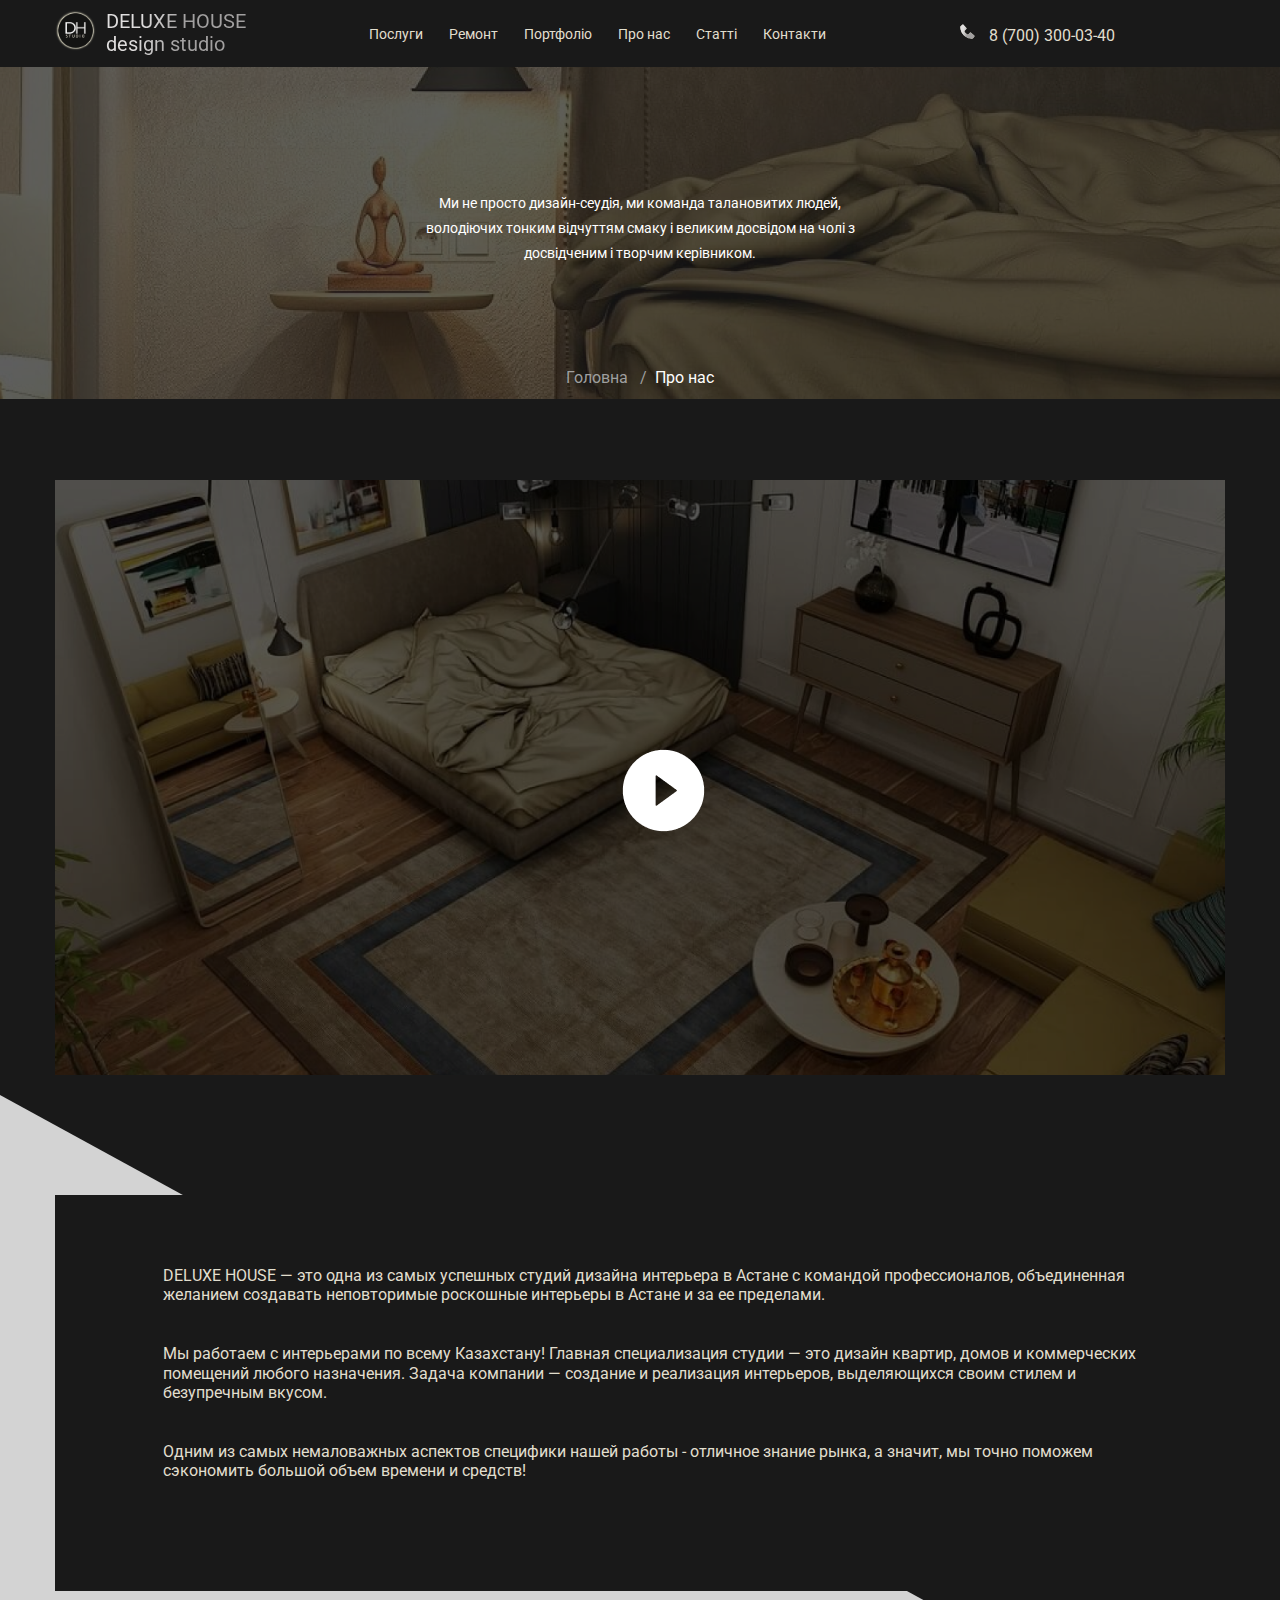
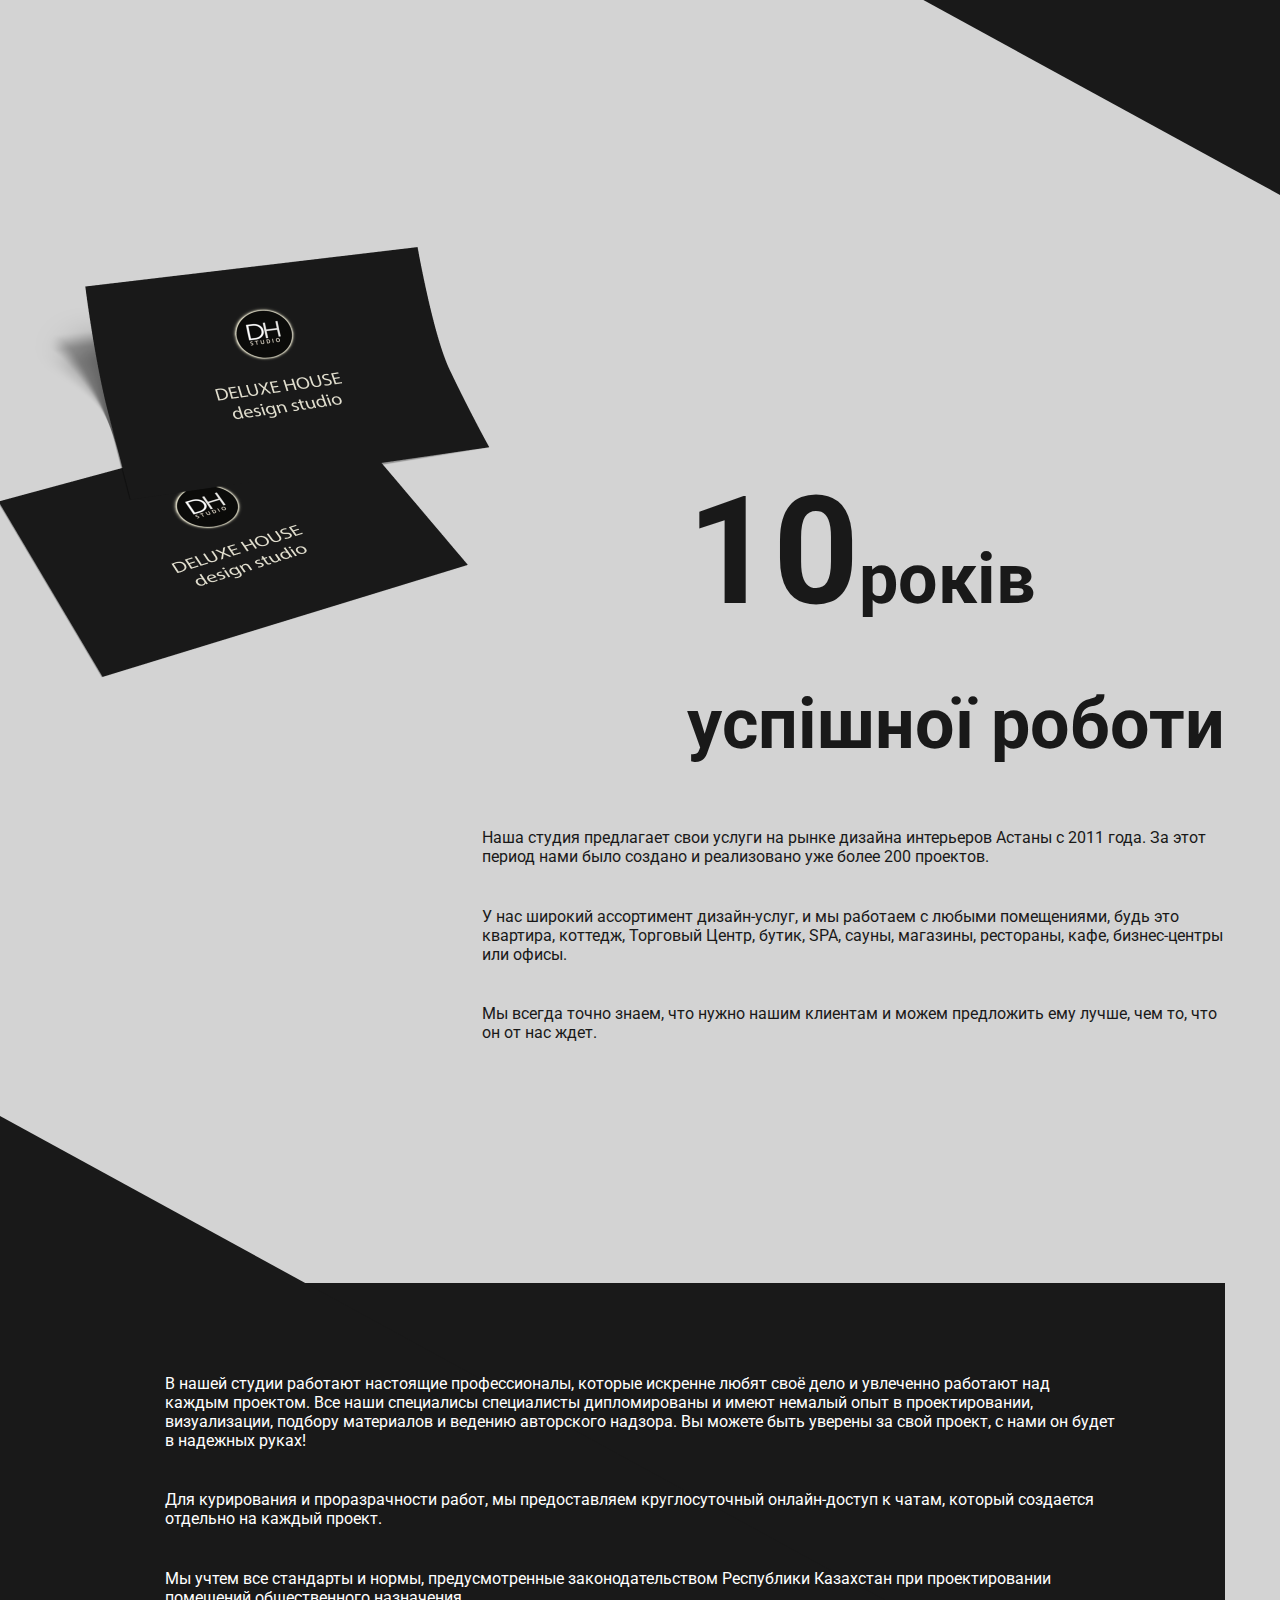
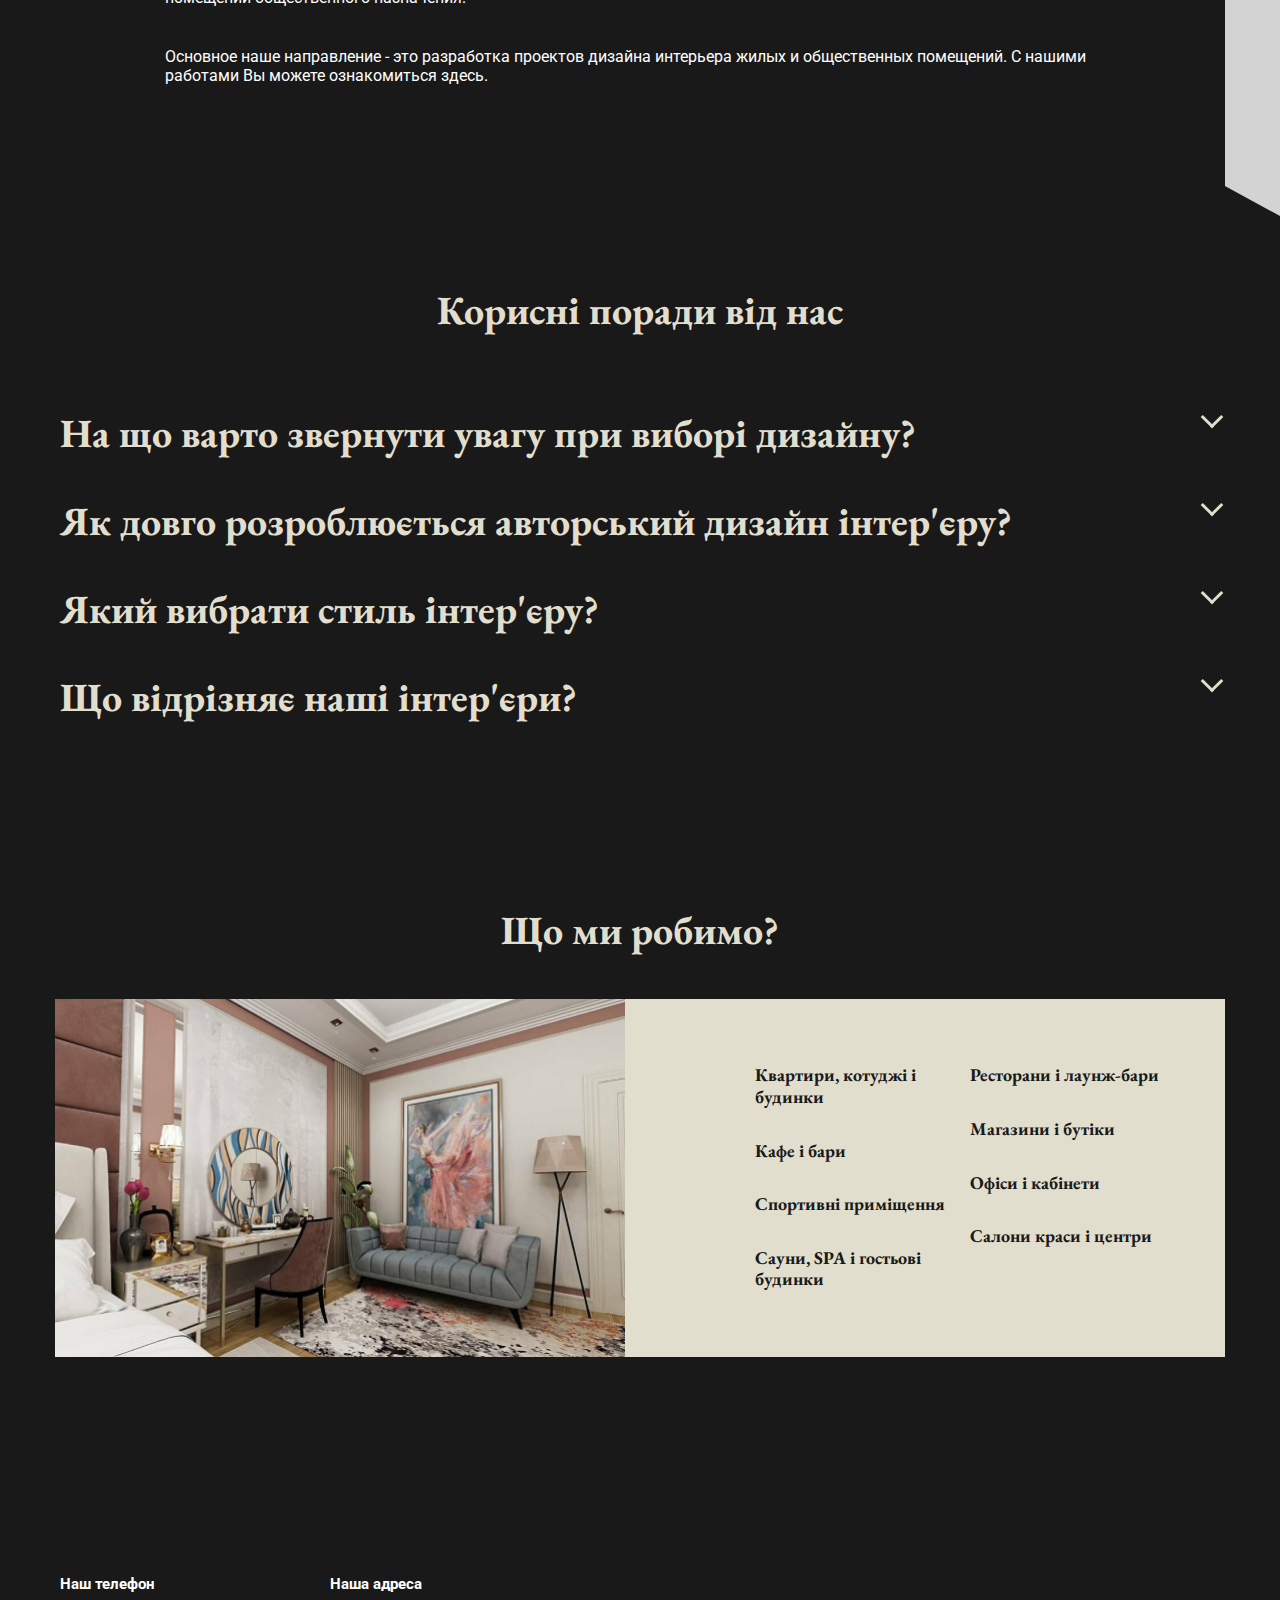
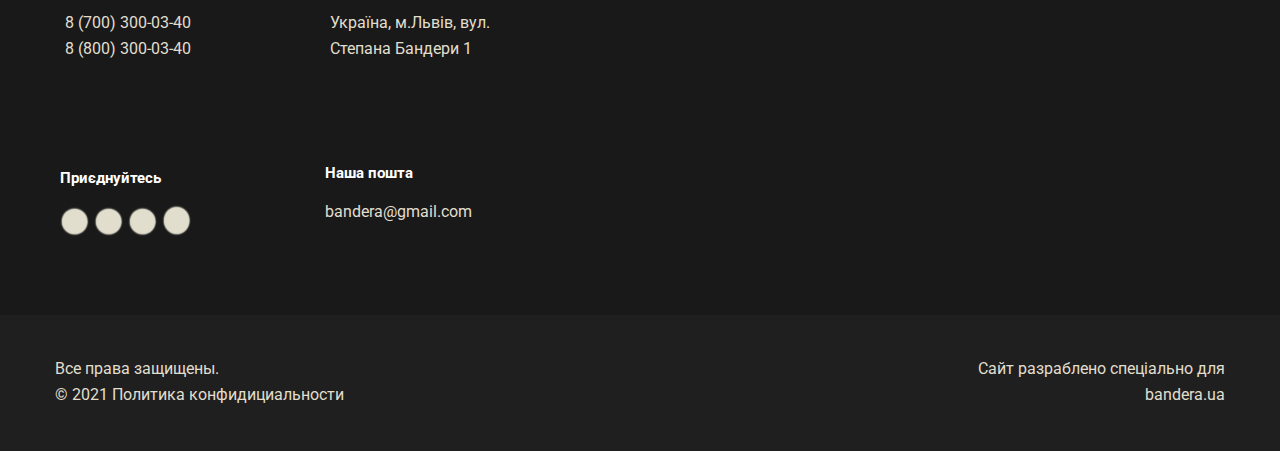
==== about.html @ b0382a53 "adaptation" ====
<!DOCTYPE html>
<html lang="en">

<head>
  <meta charset="UTF-8">
  <meta name="viewport" content="width=device-width, initial-scale=1.0">
  <title>Про нас</title>

  <link rel="shortcut icon" href="images/favicon.ico" type="image/x-icon">

  <link rel="preconnect" href="https://fonts.googleapis.com">
  <link rel="preconnect" href="https://fonts.gstatic.com" crossorigin>
  <link href="https://fonts.googleapis.com/css2?family=Moon+Dance&display=swap" rel="stylesheet">
  <link rel="preconnect" href="https://fonts.googleapis.com">
  <link rel="preconnect" href="https://fonts.gstatic.com" crossorigin>
  <link href="https://fonts.googleapis.com/css2?family=EB+Garamond:ital,wght@0,700;1,400&family=Roboto:wght@400;500;700;900&display=swap" rel="stylesheet">
  <link rel="stylesheet" href="css/style.min.css">
</head>
<body>
  <div hidden="hidden" style="display: none;">
    <svg xmlns="http://www.w3.org/2000/svg"><symbol id="detail-triengle" preserveAspectRatio="none" viewBox="0 0 100 100" fill="currentColor"><polygon points="100,0 0,20 0,0" opacity="1"></polygon></symbol></svg>
    <svg xmlns="http://www.w3.org/2000/svg"><symbol id="detail-triengle-light" preserveAspectRatio="none" viewBox="0 0 100 100" fill="#E1DECE"><polygon points="100,0 0,20 0,0" opacity="1"></polygon></symbol></svg>
    <svg xmlns="http://www.w3.org/2000/svg"><symbol id="detail-triengle--bottom" preserveAspectRatio="none" viewBox="0 0 100 100" fill="currentColor"><polygon points="100,100 100,0 0,100" opacity="1"></polygon></symbol></svg>
    <svg xmlns="http://www.w3.org/2000/svg"><symbol id="detail-triengle--bottom-2" preserveAspectRatio="none" viewBox="0 0 100 100" fill="currentColor"><polygon points="100,100 100,0 0,100" opacity="1"></polygon></symbol></svg>

    <svg id="steps-icon" fill="#E1DECE" width="64px" height="64px" viewBox="0 0 24 24" xmlns="http://www.w3.org/2000/svg"><path d="M12.336,1.293a1,1,0,0,0-1.414,0L7.959,4.256a1,1,0,0,0,0,1.414L9.778,7.489,2.423,9.94a1,1,0,0,0-.681.882L1,21.934a1.151,1.151,0,0,0,.291.773A1.006,1.006,0,0,0,2.065,23l11.112-.741a1,1,0,0,0,.883-.681l2.451-7.354,1.819,1.819a1,1,0,0,0,1.414,0l2.963-2.964a1,1,0,0,0,0-1.414Zm.038,19.013-7.786.519,3.464-3.464a3.057,3.057,0,0,0,3.543-.58,3.1,3.1,0,0,0,0-4.377,3.17,3.17,0,0,0-4.378,0,3.09,3.09,0,0,0-.58,3.543L3.174,19.411l.519-7.786L11.359,9.07l3.571,3.571ZM8.633,15.367a1.1,1.1,0,1,1,1.548,0A1.095,1.095,0,0,1,8.633,15.367Zm10.4-1.447-2.255-2.255v0L12.336,7.219l0,0L10.08,4.963l1.549-1.549,8.957,8.956Z"/></svg>
    <svg id="partners-1" fill="#797979" xmlns="http://www.w3.org/2000/svg" width="250px" height="100" viewBox="0 50 152.756 102.756"><g fill-rule="red" clip-rule="evenodd"><path fill="#191919" d="M0 0h192.756v192.756H0V0z"/><path d="M82.007 83.751c-2.605 1.303-5.21 2.541-7.816 3.811l-2.15-4.364 7.816-3.843a92.287 92.287 0 0 1 2.15 4.396zM34.132 93.099v.032l7.947-12.44h19.573v4.787h-3.68l-.033 21.885 3.713.033v4.852H37.356v-4.852h3.876l.033-14.59-.033-.033L28.27 113.16h-.032L12.996 93.262l-.065-.033-.033 14.134 4.202.033v4.852H2.834v-4.852h4.202l.033-21.885-4.235-.033v-4.787h21.691l9.607 12.408zM148.51 107.363l4.039.033v4.852h-24.621v-4.852h4.07l.033-21.885-4.103-.033v-4.787h20.582v26.672zM124.996 94.076c1.662 2.28 1.986 5.309 1.662 8.305h-20.42c-.326 2.377.748 4.592 2.801 5.797 1.529.945 3.939.717 5.373-.357a5.961 5.961 0 0 0 2.051-3.258h9.51c-1.562 3.615-5.242 6.773-8.955 7.719-6.318 1.791-14.33 1.498-19.996-1.434-4.299-2.084-6.873-6.514-6.449-11.332.065-4.365 3.713-8.241 7.621-9.674 6.773-2.638 16.252-2.866 22.699.652 1.498.846 3.062 2.051 4.103 3.582zM187.168 92.936c2.41 2.508 3.094 5.927 2.605 9.445h-20.387c-.326 2.312.619 4.396 2.572 5.666 1.531.979 3.908.979 5.406-.129a5.675 5.675 0 0 0 2.182-3.322l9.576-.033c-1.596 3.551-5.211 6.709-8.891 7.686-6.385 1.824-14.592 1.596-20.322-1.498-4.43-2.279-6.84-6.936-6.156-11.951.326-4.332 4.461-8.077 8.402-9.282 7.393-2.443 17.457-2.573 23.807 2.247l1.206 1.171zM85.524 107.363l4.169.033v4.852H64.876v-4.852h3.876l.033-13.971-3.909-.033V88.54h20.648v18.823z"/><path d="M174.305 92.708c.943 1.146.553 2.286.553 5.114h-5.504l.033-4.007c.131-.782.781-1.563 1.562-1.856 1.141-.423 2.541-.195 3.356.749zM111.188 92.708c.945 1.146.555 2.286.555 5.114h-5.504l.031-4.007c.131-.782.781-1.563 1.564-1.856 1.139-.423 2.539-.195 3.354.749z" fill="#191919"/></g></svg>
    <svg xmlns="http://www.w3.org/2000/svg"><symbol id="detail-triengle-bigtop" preserveAspectRatio="none" viewBox="0 0 100 100" fill="#191919"><polygon points="0,0 100,100 100,0" opacity="1"></polygon></symbol></svg>
    <svg xmlns="http://www.w3.org/2000/svg"><symbol id="detail-triengle-bigbottom" preserveAspectRatio="none" viewBox="0 0 100 100" fill="#191919"><polygon points="0,0 100,0 100,100" opacity="1"></polygon></symbol></svg>

  </div>

  <div class="wrapper">
    <header class="header">
      <div class="container">
        <div class="header__inner">
          <div class="header__logo">
            <div class="header__logo-icon">
              <svg width="42" height="42" viewBox="0 0 42 42" fill="none" xmlns="http://www.w3.org/2000/svg" xmlns:xlink="http://www.w3.org/1999/xlink">
                <rect width="42" height="42" fill="url(#pattern0)"/>
                <defs>
                  <pattern id="pattern0" patternContentUnits="objectBoundingBox" width="1" height="1">
                    <use xlink:href="#image0_258_51" transform="scale(0.00235294)"/>
                  </pattern>
                  <image id="image0_258_51" width="425" height="425" xlink:href="[data-uri]"/>
                </defs>
              </svg>
            </div>
            <a class="header__inner-logo" href="index.html">
              DELUXE HOUSE <br> design studio
            </a>
          </div>
          <nav class="header__menu menu">
            <ul class="header__inner-list">
              <li class="header__inner-item">
                <a class="header__inner-link" href="index.html">Послуги</a>
              </li>
              <li class="header__inner-item">
                <a class="header__inner-link" href="services.html">Ремонт</a>
              </li>
              <li class="header__inner-item">
                <a class="header__inner-link" href="residential.html">Портфоліо</a>
              </li>
              <li class="header__inner-item">
                <a class="header__inner-link" href="about.html">Про нас</a>
              </li>
              <li class="header__inner-item">
                <a class="header__inner-link" href="#">Статті</a>
              </li>
              <li class="header__inner-item">
                <a class="header__inner-link" href="#">Контакти</a>
              </li>
            </ul>
          </nav>
          <div class="header__inner-phone">
            <a class="header__inner-icon" href="tel:87003000340">
              <svg width="19" height="19" viewBox="0 0 19 19" fill="none" xmlns="http://www.w3.org/2000/svg">
                <path d="M16.2191 13.5692L13.001 10.6432C12.8489 10.5049 12.649 10.4312 12.4435 10.4375C12.238 10.4439 12.0431 10.5298 11.8998 10.6772L10.0053 12.6255C9.54931 12.5384 8.63256 12.2526 7.68889 11.3113C6.74522 10.3669 6.45943 9.44775 6.37472 8.99491L8.32143 7.09966C8.46901 6.95647 8.55508 6.76148 8.56143 6.55595C8.56779 6.35042 8.49392 6.15049 8.35547 5.99845L5.43026 2.78112C5.29176 2.62861 5.09925 2.5361 4.89364 2.52324C4.68802 2.51038 4.48549 2.57818 4.32906 2.71225L2.61114 4.18554C2.47427 4.3229 2.39258 4.50573 2.38156 4.69933C2.36968 4.89725 2.14326 9.5855 5.7786 13.2224C8.95001 16.393 12.9226 16.625 14.0167 16.625C14.1766 16.625 14.2748 16.6202 14.3009 16.6187C14.4945 16.6078 14.6772 16.5258 14.8139 16.3883L16.2864 14.6696C16.421 14.5136 16.4893 14.3113 16.4767 14.1057C16.4641 13.9001 16.3717 13.7075 16.2191 13.5692V13.5692Z" fill="#DCD7C0"/>
                <path d="M16.2191 13.5692L13.001 10.6432C12.8489 10.5049 12.649 10.4312 12.4435 10.4375C12.238 10.4439 12.0431 10.5298 11.8998 10.6772L10.0053 12.6255C9.54931 12.5384 8.63256 12.2526 7.68889 11.3113C6.74522 10.3669 6.45943 9.44775 6.37472 8.99491L8.32143 7.09966C8.46901 6.95647 8.55508 6.76148 8.56143 6.55595C8.56779 6.35042 8.49392 6.15049 8.35547 5.99845L5.43026 2.78112C5.29176 2.62861 5.09925 2.5361 4.89364 2.52324C4.68802 2.51038 4.48549 2.57818 4.32906 2.71225L2.61114 4.18554C2.47427 4.3229 2.39258 4.50573 2.38156 4.69933C2.36968 4.89725 2.14326 9.5855 5.7786 13.2224C8.95001 16.393 12.9226 16.625 14.0167 16.625C14.1766 16.625 14.2748 16.6202 14.3009 16.6187C14.4945 16.6078 14.6772 16.5258 14.8139 16.3883L16.2864 14.6696C16.421 14.5136 16.4893 14.3113 16.4767 14.1057C16.4641 13.9001 16.3717 13.7075 16.2191 13.5692V13.5692Z" fill="url(#paint0_linear_222_16)"/>
                <defs>
                  <linearGradient id="paint0_linear_222_16" x1="6.96305" y1="2.52169" x2="11.869" y2="4.02073" gradientUnits="userSpaceOnUse">
                    <stop stop-color="#E0DEDE"/>
                    <stop offset="0.983598" stop-color="#A2A0A0"/>
                  </linearGradient>
                </defs>
              </svg>
            </a>
            <a class="header__inner-number" href="tel:87003000340">
              8 (700) 300-03-40
            </a>
          </div>
          <div class="menu-btn">
            <span></span>
            <span></span>
            <span></span>
          </div>
        </div>
      </div>
    </header>


<main class="main">

	<div class="about-top img-top">
		<div class="container">

			<p class="about-top__text">
				Ми не просто дизайн-сеудія, ми команда талановитих людей, володіючих тонким відчуттям смаку і великим досвідом на чолі з досвідченим і творчим керівником.
			</p>
			<div class="breadcrumbs">
				<ul class="breadcrumbs__list">
					<li class="breadcrumbs__item">
						<a class="breadcrumbs__link" href="index.html">Головна &nbsp / &nbsp</a>
					</li>
					<li class="breadcrumbs__item">
						<a class="breadcrumbs__link-active" href="#">Про нас</a>
					</li>
				</ul>
			</div>

		</div>
	</div>

	<div class="top-popup">
		<div class="container">

			<div class="top-popup__img" data-fancybox href="https://www.youtube.com/watch?v=e3Cy4XTuL20">
				<img class="top-popup__btn" src="images/about-top-play.png" alt="images">
			</div>

		</div>
	</div>

	<section class="deluxehouse">
		<svg class="deluxehouse__top-svg"><use xlink:href="#detail-triengle-bigtop"></use></svg>
		<div class="container">

			<div class="deluxehouse__top-texts">
				<p class="deluxehouse__top-text">
					<span>DELUXE HOUSE</span> — это одна из самых успешных студий дизайна интерьера в Астане с командой профессионалов, объединенная желанием создавать неповторимые роскошные интерьеры в Астане и за ее пределами.
				</p>
				<p class="deluxehouse__top-text">
					Мы работаем с интерьерами по всему Казахстану!
					Главная специализация студии — это дизайн квартир, домов и коммерческих помещений любого назначения. Задача компании — создание и реализация интерьеров, выделяющихся своим стилем и безупречным вкусом.
				</p>
				<p class="deluxehouse__top-text">
					Одним из самых немаловажных аспектов специфики нашей работы - отличное знание рынка, а значит, мы точно поможем сэкономить большой объем времени и средств!
				</p>
			</div>
			<div class="deluxehouse__img">
				<img src="images/deluxehouse-bg.png" alt="images">
			</div>
			<div class="deluxehouse__info">
				<div class="deluxehouse__info-titles">
					<h2 class="deluxehouse__info-title"><span>10</span>років</h2>
					<h4 class="deluxehouse__info-subtitle">успішної роботи</h4>
				</div>
				<p class="deluxehouse__info-text">
					Наша студия предлагает свои услуги на рынке дизайна интерьеров Астаны с 2011 года. За этот период нами было создано и реализовано уже более 200 проектов.
				</p>
				<p class="deluxehouse__info-text">
					У нас широкий ассортимент дизайн-услуг, и мы работаем с любыми помещениями, будь это квартира, коттедж, Торговый Центр, бутик, SPA, сауны, магазины, рестораны, кафе, бизнес-центры или офисы.
				</p>
				<p class="deluxehouse__info-text">
					Мы всегда точно знаем, что нужно нашим клиентам и можем предложить ему лучше, чем то, что он от нас ждет.
				</p>
			</div>
			<div class="deluxehouse__bottom">
				<p class="deluxehouse__bottom-text">
					В нашей студии работают настоящие профессионалы, которые искренне любят своё дело и увлеченно работают над каждым проектом. Все наши специалисы специалисты дипломированы и имеют немалый опыт в проектировании, визуализации, подбору материалов и ведению авторского надзора. Вы можете быть уверены за свой проект, с нами он будет в надежных руках!
				</p>
				<p class="deluxehouse__bottom-text">
					Для курирования и проразрачности работ, мы предоставляем круглосуточный онлайн-доступ к чатам, который создается отдельно на каждый проект.
				</p>
				<p class="deluxehouse__bottom-text">
					Мы учтем все стандарты и нормы, предусмотренные законодательством Республики Казахстан при проектировании помещений общественного назначения.	
				</p>
				<p class="deluxehouse__bottom-text">
					Основное наше направление - это разработка проектов дизайна интерьера жилых и общественных помещений. С нашими работами Вы можете ознакомиться здесь.	
				</p>
			</div>

		</div>
		<svg class="deluxehouse__bottom-svg"><use xlink:href="#detail-triengle-bigbottom"></use></svg>
	</section>

	<section class="advices">
		<div class="container">
			
			<h2 class="advices__title">Корисні поради від нас</h2>
			<div class="advices__box">
				<div class="advices__box-item">
					<h5 class="advices__box-question">На що варто звернути увагу при виборі дизайну?</h5>
					<button class="advices__box-btn advices__box-btn--1"></button>
				</div>
				<p class="advices__box-text advices__box-text--1">
					Выбор стиля дизайна интерьера не должен зависеть от тренда или мнения окружающих. Если раньше, каких-то 5-10 лет назад все в основном применяли классику, то сегодня, зайдя в помещение, сделанное в этом стиле, может показаться, что ремонт в нем не производился уже давно, или у владельца нет вкуса. Однако, это может быть  не так. И в настоящее время классический интерьер вполне применим, если его "разбавить" современными акцентами, применить новые технологии.
				</p>
			</div>
			<div class="advices__box">
				<div class="advices__box-item">
					<h5 class="advices__box-question">Як довго розроблюється авторський дизайн інтер'єру?</h5>
					<button class="advices__box-btn advices__box-btn--2"></button>
				</div>
				<p class="advices__box-text advices__box-text--2">
					Выбор стиля дизайна интерьера не должен зависеть от тренда или мнения окружающих. Если раньше, каких-то 5-10 лет назад все в основном применяли классику, то сегодня, зайдя в помещение, сделанное в этом стиле, может показаться, что ремонт в нем не производился уже давно, или у владельца нет вкуса. Однако, это может быть  не так. И в настоящее время классический интерьер вполне применим, если его "разбавить" современными акцентами, применить новые технологии.
					Мы работаем со всеми стилями: неоклассика, ар-деко, современный стиль дизайна, минимализм, лофт, модерн, классика, хай-тек, скандинавский стиль, этнический стиль и многое другое. Мы можем создать гармоничное пространство, применяя эклектику (смешение стилей), при этом результат никогда не будет вычурным или вульгарным. Все наши работы создаются по подробно составленному Техниескому Заданию, в котором оговорены все требуемые нашими клиентами условиями.
				</p>
			</div>
			<div class="advices__box">
				<div class="advices__box-item  advices__box-text--3">
					<h5 class="advices__box-question">Який вибрати стиль інтер'єру?</h5>
					<button class="advices__box-btn advices__box-btn--3"></button>
				</div>
				<p class="advices__box-text">
					Мы работаем со всеми стилями: неоклассика, ар-деко, современный стиль дизайна, минимализм, лофт, модерн, классика, хай-тек, скандинавский стиль, этнический стиль и многое другое. Мы можем создать гармоничное пространство, применяя эклектику (смешение стилей), при этом результат никогда не будет вычурным или вульгарным. Все наши работы создаются по подробно составленному Техниескому Заданию, в котором оговорены все требуемые нашими клиентами условиями.
				</p>
			</div>
			<div class="advices__box">
				<div class="advices__box-item  advices__box-text--4">
					<h5 class="advices__box-question">Що відрізняє наші інтер'єри?</h5>
					<button class="advices__box-btn advices__box-btn--4"></button>
				</div>
				<p class="advices__box-text">
					Выбор стиля дизайна интерьера не должен зависеть от тренда или мнения окружающих. Если раньше, каких-то 5-10 лет назад все в основном применяли классику, то сегодня, зайдя в помещение, сделанное в этом стиле, может показаться, что ремонт в нем не производился уже давно, или у владельца нет вкуса. Однако, это может быть  не так. И в настоящее время классический интерьер вполне применим, если его "разбавить" современными акцентами, применить новые технологии.
					Мы работаем со всеми стилями: неоклассика, ар-деко, современный стиль дизайна, минимализм, лофт, модерн, классика, хай-тек, скандинавский стиль, этнический стиль и многое другое. Мы можем создать гармоничное пространство, применяя эклектику (смешение стилей), при этом результат никогда не будет вычурным или вульгарным. Все наши работы создаются по подробно составленному Техниескому Заданию, в котором оговорены все требуемые нашими клиентами условиями.
				</p>
			</div>

		</div>
	</section>

	<section class="rooms">
		<div class="container">
			
			<h2 class="rooms__title">Що ми робимо?</h2>
			<div class="rooms__inner">
				<div class="rooms__inner-img">
					<img class="rooms__img" src="images/rooms-bg.png" alt="images">
				</div>
				<div class="rooms__boxes">
					<div class="rooms__box">
						<p class="rooms__box-text">Квартири, котуджі і будинки</p>
						<p class="rooms__box-text">Кафе і бари</p>
						<p class="rooms__box-text">Спортивні приміщення</p>
						<p class="rooms__box-text">Сауни, SPA і гостьові будинки</p>
					</div>
					<div class="rooms__box">
						<p class="rooms__box-text">Ресторани і лаунж-бари</p>
						<p class="rooms__box-text">Магазини і бутіки</p>
						<p class="rooms__box-text">Офіси і кабінети</p>
						<p class="rooms__box-text">Салони краси і центри</p>
					</div>
				</div>
			</div>

		</div>
	</section>

</main>
    <footer class="footer">
      <div class="container">
        <div class="footer__inner">
          <div class="footer__inner-info">
            <div class="footer__inner-phone">
              <h6 class="footer__inner-title">Наш телефон</h6>
              <a class="footer__inner-number" href="tel:87003000340">
                8 (700) 300-03-40 <br>
              </a>
              <a class="footer__inner-number" href="tel:88003000340">
                8 (800) 300-03-40
              </a>
            </div>
            <div class="footer__inner-address">
             <h6 class="footer__inner-title">Наша адреса</h6>
             <div class="footer__inner-text">Україна, м.Львів, вул. Степана Бандери 1</div>
           </div>
           <div class="footer__inner-social">
            <h6 class="footer__inner-title">Приєднуйтесь</h6>
            <a class="footer__inner-icon" href="">
              <svg width="30" height="31" viewBox="0 0 30 31" fill="none" xmlns="http://www.w3.org/2000/svg" xmlns:xlink="http://www.w3.org/1999/xlink">
                <mask id="mask0_222_466" style="mask-type:alpha" maskUnits="userSpaceOnUse" x="0" y="0" width="30" height="31">
                  <rect y="0.890625" width="30" height="30" fill="url(#pattern0)"/>
                </mask>
                <g mask="url(#mask0_222_466)">
                  <rect y="0.890625" width="30" height="30" fill="url(#pattern1)"/>
                  <rect y="0.890625" width="30" height="30" fill="#E1DECE"/>
                </g>
                <defs>
                  <pattern id="pattern0" patternContentUnits="objectBoundingBox" width="1" height="1">
                    <use xlink:href="#image0_222_466" transform="scale(0.00980392)"/>
                  </pattern>
                  <pattern id="pattern1" patternContentUnits="objectBoundingBox" width="1" height="1">
                    <use xlink:href="#image0_222_466" transform="scale(0.00980392)"/>
                  </pattern>
                  <image id="image0_222_466" width="102" height="102" xlink:href="[data-uri]"/>
                </defs>
              </svg>
            </a>
            <a class="footer__inner-icon" href="">
              <svg width="30" height="31" viewBox="0 0 30 31" fill="none" xmlns="http://www.w3.org/2000/svg" xmlns:xlink="http://www.w3.org/1999/xlink">
                <mask id="mask0_222_468" style="mask-type:alpha" maskUnits="userSpaceOnUse" x="0" y="0" width="30" height="31">
                  <rect y="0.890625" width="30" height="30" fill="url(#pattern0)"/>
                </mask>
                <g mask="url(#mask0_222_468)">
                  <rect y="0.890625" width="30" height="30" fill="url(#pattern1)"/>
                  <rect y="0.890625" width="30" height="30" fill="#E1DECE"/>
                </g>
                <defs>
                  <pattern id="pattern0" patternContentUnits="objectBoundingBox" width="1" height="1">
                    <use xlink:href="#image0_222_468" transform="scale(0.00980392)"/>
                  </pattern>
                  <pattern id="pattern1" patternContentUnits="objectBoundingBox" width="1" height="1">
                    <use xlink:href="#image0_222_468" transform="scale(0.00980392)"/>
                  </pattern>
                  <image id="image0_222_468" width="102" height="102" xlink:href="[data-uri]"/>
                </defs>
              </svg>
            </a>
            <a class="footer__inner-icon" href="">
              <svg width="30" height="31" viewBox="0 0 30 31" fill="none" xmlns="http://www.w3.org/2000/svg" xmlns:xlink="http://www.w3.org/1999/xlink">
                <mask id="mask0_222_470" style="mask-type:alpha" maskUnits="userSpaceOnUse" x="0" y="0" width="30" height="31">
                  <rect y="0.890625" width="30" height="30" fill="url(#pattern0)"/>
                </mask>
                <g mask="url(#mask0_222_470)">
                  <rect y="0.890625" width="30" height="30" fill="url(#pattern1)"/>
                  <rect y="0.890625" width="30" height="30" fill="#E1DECE"/>
                </g>
                <defs>
                  <pattern id="pattern0" patternContentUnits="objectBoundingBox" width="1" height="1">
                    <use xlink:href="#image0_222_470" transform="scale(0.00980392)"/>
                  </pattern>
                  <pattern id="pattern1" patternContentUnits="objectBoundingBox" width="1" height="1">
                    <use xlink:href="#image0_222_470" transform="scale(0.00980392)"/>
                  </pattern>
                  <image id="image0_222_470" width="102" height="102" xlink:href="[data-uri]"/>
                </defs>
              </svg>
            </a>
            <a class="footer__inner-icon" href="">
              <svg width="30" height="33" viewBox="0 0 30 33" fill="none" xmlns="http://www.w3.org/2000/svg" xmlns:xlink="http://www.w3.org/1999/xlink">
                <mask id="mask0_222_472" style="mask-type:alpha" maskUnits="userSpaceOnUse" x="0" y="0" width="30" height="33">
                  <rect y="0.890625" width="30" height="32" fill="url(#pattern0)"/>
                </mask>
                <g mask="url(#mask0_222_472)">
                  <rect y="0.890625" width="30" height="32" fill="url(#pattern1)"/>
                  <rect y="0.890625" width="30" height="32" fill="#E1DECE"/>
                </g>
                <defs>
                  <pattern id="pattern0" patternContentUnits="objectBoundingBox" width="1" height="1">
                    <use xlink:href="#image0_222_472" transform="translate(-0.0333333) scale(0.0104575 0.00980392)"/>
                  </pattern>
                  <pattern id="pattern1" patternContentUnits="objectBoundingBox" width="1" height="1">
                    <use xlink:href="#image0_222_472" transform="translate(-0.0333333) scale(0.0104575 0.00980392)"/>
                  </pattern>
                  <image id="image0_222_472" width="102" height="102" xlink:href="[data-uri]"/>
                </defs>
              </svg>
            </a>
          </div>
          <div class="footer__inner-mail">
            <h6 class="footer__inner-title">Наша пошта</h6>
            <a class="footer__inner-email">bandera@gmail.com</a>
          </div>
        </div>
        <div class="footer__inner-map">
          <iframe src="https://www.google.com/maps/embed?pb=!1m18!1m12!1m3!1d1698.8569894328498!2d24.018668073707943!3d49.834631063110265!2m3!1f0!2f0!3f0!3m2!1i1024!2i768!4f13.1!3m3!1m2!1s0x473add7ae0eb1959%3A0x1049352725f318d8!2z0LLRg9C70LjRhtGPINCh0YLQtdC_0LDQvdCwINCR0LDQvdC00LXRgNC4LCAxLCDQm9GM0LLRltCyLCDQm9GM0LLRltCy0YHRjNC60LAg0L7QsdC70LDRgdGC0YwsIDc5MDAw!5e1!3m2!1suk!2sua!4v1673016211604!5m2!1suk!2sua" width="571" height="299" style="border:0;" allowfullscreen="" loading="lazy" referrerpolicy="no-referrer-when-downgrade"></iframe>
        </div>
      </div>
    </div>
    <div class="copyright">
      <div class="container">
        <div class="footer__copyright">
          <div class="footer__copyright-policy">
            <p class="footer__copyright-text">
              Все права защищены. <br>
              © 2021 Политика конфидициальности
            </p>
          </div>
          <div class="footer__copyright-site">
            <p class="footer__copyright-text">
              Сайт разраблено спеціально для
            </p>
            <a class="footer__copyright-link">
              bandera.ua
            </a>
          </div>
        </div>
      </div>
    </div>
  </footer>
</div>
<script src="js/main.min.js"></script>
</body>
</html>
---- css/style.min.css ----
.collection__info-title,.repair-top__title,.successful-project__title,.contract__title,.term__title,.tariff__title,.aboutwork__title,.guarantee__title,.advices__title,.advices__box-question,.rooms__title,.rooms__box-text,.residential-project__title,.feedback__inner-text,.our-project__title,.design__title,.aboutus__title,.steps__title,.partners__title{font-family:'EB Garamond', serif;font-weight:700}body,.button,.contract__title,.contract__text,.term__title,.term__btn.active,.tariff__title,.aboutwork__title,.guarantee__title,.header__inner-link,.header__inner-number,.top-main__inner-title span,.design__title span,.aboutus__box-text,.footer__inner-number{color:#E1DECE}html{box-sizing:border-box}*,*::after,*::before{box-sizing:inherit}ul[class],ol[class]{padding:0}body,h1,h2,h3,h4,h5,h6,p,ul,ol,li,figure,figcaption,blockquote,dl,dd{margin:0}ul[class]{list-style:none}img{max-width:100%;display:block;-o-object-fit:cover;object-fit:cover}input,button,textarea,select{font:inherit}a{text-decoration:none}.slick-slider{position:relative;display:block;box-sizing:border-box;-webkit-touch-callout:none;-webkit-user-select:none;-moz-user-select:none;-ms-user-select:none;user-select:none;touch-action:pan-y;-webkit-tap-highlight-color:transparent}.slick-list{position:relative;overflow:hidden;display:block;margin:0;padding:0}.slick-list:focus{outline:none}.slick-list.dragging{cursor:pointer;cursor:hand}.slick-slider .slick-track,.slick-slider .slick-list{transform:translate3d(0, 0, 0)}.slick-track{position:relative;left:0;top:0;display:block;margin-left:auto;margin-right:auto}.slick-track:before,.slick-track:after{content:"";display:table}.slick-track:after{clear:both}.slick-loading .slick-track{visibility:hidden}.slick-slide{float:left;height:100%;min-height:1px;display:none}[dir="rtl"] .slick-slide{float:right}.slick-slide img{display:block}.slick-slide.slick-loading img{display:none}.slick-slide.dragging img{pointer-events:none}.slick-initialized .slick-slide{display:block}.slick-loading .slick-slide{visibility:hidden}.slick-vertical .slick-slide{display:block;height:auto;border:1px solid transparent}.slick-arrow.slick-hidden{display:none}body.compensate-for-scrollbar{overflow:hidden}.fancybox-active{height:auto}.fancybox-is-hidden{left:-9999px;margin:0;position:absolute !important;top:-9999px;visibility:hidden}.fancybox-container{-webkit-backface-visibility:hidden;height:100%;left:0;outline:none;position:fixed;-webkit-tap-highlight-color:transparent;top:0;touch-action:manipulation;transform:translateZ(0);width:100%;z-index:99992}.fancybox-container *{box-sizing:border-box}.fancybox-outer,.fancybox-inner,.fancybox-bg,.fancybox-stage{bottom:0;left:0;position:absolute;right:0;top:0}.fancybox-outer{-webkit-overflow-scrolling:touch;overflow-y:auto}.fancybox-bg{background:#1e1e1e;opacity:0;transition-duration:inherit;transition-property:opacity;transition-timing-function:cubic-bezier(0.47, 0, 0.74, 0.71)}.fancybox-is-open .fancybox-bg{opacity:.9;transition-timing-function:cubic-bezier(0.22, 0.61, 0.36, 1)}.fancybox-infobar,.fancybox-toolbar,.fancybox-caption,.fancybox-navigation .fancybox-button{direction:ltr;opacity:0;position:absolute;transition:opacity .25s ease, visibility 0s ease .25s;visibility:hidden;z-index:99997}.fancybox-show-infobar .fancybox-infobar,.fancybox-show-toolbar .fancybox-toolbar,.fancybox-show-caption .fancybox-caption,.fancybox-show-nav .fancybox-navigation .fancybox-button{opacity:1;transition:opacity .25s ease 0s, visibility 0s ease 0s;visibility:visible}.fancybox-infobar{color:#ccc;font-size:13px;-webkit-font-smoothing:subpixel-antialiased;height:44px;left:0;line-height:44px;min-width:44px;mix-blend-mode:difference;padding:0 10px;pointer-events:none;top:0;-webkit-touch-callout:none;-webkit-user-select:none;-moz-user-select:none;-ms-user-select:none;user-select:none}.fancybox-toolbar{right:0;top:0}.fancybox-stage{direction:ltr;overflow:visible;transform:translateZ(0);z-index:99994}.fancybox-is-open .fancybox-stage{overflow:hidden}.fancybox-slide{-webkit-backface-visibility:hidden;display:none;height:100%;left:0;outline:none;overflow:auto;-webkit-overflow-scrolling:touch;padding:44px;position:absolute;text-align:center;top:0;transition-property:transform, opacity;white-space:normal;width:100%;z-index:99994}.fancybox-slide::before{content:'';display:inline-block;font-size:0;height:100%;vertical-align:middle;width:0}.fancybox-is-sliding .fancybox-slide,.fancybox-slide--previous,.fancybox-slide--current,.fancybox-slide--next{display:block}.fancybox-slide--image{overflow:hidden;padding:44px 0}.fancybox-slide--image::before{display:none}.fancybox-slide--html{padding:6px}.fancybox-content{background:#fff;display:inline-block;margin:0;max-width:100%;overflow:auto;-webkit-overflow-scrolling:touch;padding:44px;position:relative;text-align:left;vertical-align:middle}.fancybox-slide--image .fancybox-content{-webkit-animation-timing-function:cubic-bezier(0.5, 0, 0.14, 1);animation-timing-function:cubic-bezier(0.5, 0, 0.14, 1);-webkit-backface-visibility:hidden;background:transparent;background-repeat:no-repeat;background-size:100% 100%;left:0;max-width:none;overflow:visible;padding:0;position:absolute;top:0;transform-origin:top left;transition-property:transform, opacity;-webkit-user-select:none;-moz-user-select:none;-ms-user-select:none;user-select:none;z-index:99995}.fancybox-can-zoomOut .fancybox-content{cursor:zoom-out}.fancybox-can-zoomIn .fancybox-content{cursor:zoom-in}.fancybox-can-swipe .fancybox-content,.fancybox-can-pan .fancybox-content{cursor:-webkit-grab;cursor:grab}.fancybox-is-grabbing .fancybox-content{cursor:-webkit-grabbing;cursor:grabbing}.fancybox-container [data-selectable='true']{cursor:text}.fancybox-image,.fancybox-spaceball{background:transparent;border:0;height:100%;left:0;margin:0;max-height:none;max-width:none;padding:0;position:absolute;top:0;-webkit-user-select:none;-moz-user-select:none;-ms-user-select:none;user-select:none;width:100%}.fancybox-spaceball{z-index:1}.fancybox-slide--video .fancybox-content,.fancybox-slide--map .fancybox-content,.fancybox-slide--pdf .fancybox-content,.fancybox-slide--iframe .fancybox-content{height:100%;overflow:visible;padding:0;width:100%}.fancybox-slide--video .fancybox-content{background:#000}.fancybox-slide--map .fancybox-content{background:#e5e3df}.fancybox-slide--iframe .fancybox-content{background:#fff}.fancybox-video,.fancybox-iframe{background:transparent;border:0;display:block;height:100%;margin:0;overflow:hidden;padding:0;width:100%}.fancybox-iframe{left:0;position:absolute;top:0}.fancybox-error{background:#fff;cursor:default;max-width:400px;padding:40px;width:100%}.fancybox-error p{color:#444;font-size:16px;line-height:20px;margin:0;padding:0}.fancybox-button{background:rgba(30,30,30,0.6);border:0;border-radius:0;box-shadow:none;cursor:pointer;display:inline-block;height:44px;margin:0;padding:10px;position:relative;transition:color .2s;vertical-align:top;visibility:inherit;width:44px}.fancybox-button,.fancybox-button:visited,.fancybox-button:link{color:#ccc}.fancybox-button:hover{color:#fff}.fancybox-button:focus{outline:none}.fancybox-button.fancybox-focus{outline:1px dotted}.fancybox-button[disabled],.fancybox-button[disabled]:hover{color:#888;cursor:default;outline:none}.fancybox-button div{height:100%}.fancybox-button svg{display:block;height:100%;overflow:visible;position:relative;width:100%}.fancybox-button svg path{fill:currentColor;stroke-width:0}.fancybox-button--play svg:nth-child(2),.fancybox-button--fsenter svg:nth-child(2){display:none}.fancybox-button--pause svg:nth-child(1),.fancybox-button--fsexit svg:nth-child(1){display:none}.fancybox-progress{background:#ff5268;height:2px;left:0;position:absolute;right:0;top:0;transform:scaleX(0);transform-origin:0;transition-property:transform;transition-timing-function:linear;z-index:99998}.fancybox-close-small{background:transparent;border:0;border-radius:0;color:#ccc;cursor:pointer;opacity:.8;padding:8px;position:absolute;right:-12px;top:-44px;z-index:401}.fancybox-close-small:hover{color:#fff;opacity:1}.fancybox-slide--html .fancybox-close-small{color:currentColor;padding:10px;right:0;top:0}.fancybox-slide--image.fancybox-is-scaling .fancybox-content{overflow:hidden}.fancybox-is-scaling .fancybox-close-small,.fancybox-is-zoomable.fancybox-can-pan .fancybox-close-small{display:none}.fancybox-navigation .fancybox-button{background-clip:content-box;height:100px;opacity:0;position:absolute;top:calc(50% - 50px);width:70px}.fancybox-navigation .fancybox-button div{padding:7px}.fancybox-navigation .fancybox-button--arrow_left{left:0;left:env(safe-area-inset-left);padding:31px 26px 31px 6px}.fancybox-navigation .fancybox-button--arrow_right{padding:31px 6px 31px 26px;right:0;right:env(safe-area-inset-right)}.fancybox-caption{background:linear-gradient(to top, rgba(0,0,0,0.85) 0%, rgba(0,0,0,0.3) 50%, rgba(0,0,0,0.15) 65%, rgba(0,0,0,0.075) 75.5%, rgba(0,0,0,0.037) 82.85%, rgba(0,0,0,0.019) 88%, rgba(0,0,0,0) 100%);bottom:0;color:#eee;font-size:14px;font-weight:400;left:0;line-height:1.5;padding:75px 44px 25px 44px;pointer-events:none;right:0;text-align:center;z-index:99996}@supports (padding: max(0px)){.fancybox-caption{padding:75px max(44px,env(safe-area-inset-right)) max(25px,env(safe-area-inset-bottom)) max(44px,env(safe-area-inset-left))}}.fancybox-caption--separate{margin-top:-50px}.fancybox-caption__body{max-height:50vh;overflow:auto;pointer-events:all}.fancybox-caption a,.fancybox-caption a:link,.fancybox-caption a:visited{color:#ccc;text-decoration:none}.fancybox-caption a:hover{color:#fff;text-decoration:underline}.fancybox-loading{-webkit-animation:fancybox-rotate 1s linear infinite;animation:fancybox-rotate 1s linear infinite;background:transparent;border:4px solid #888;border-bottom-color:#fff;border-radius:50%;height:50px;left:50%;margin:-25px 0 0 -25px;opacity:.7;padding:0;position:absolute;top:50%;width:50px;z-index:99999}@-webkit-keyframes fancybox-rotate{100%{transform:rotate(360deg)}}@keyframes fancybox-rotate{100%{transform:rotate(360deg)}}.fancybox-animated{transition-timing-function:cubic-bezier(0, 0, 0.25, 1)}.fancybox-fx-slide.fancybox-slide--previous{opacity:0;transform:translate3d(-100%, 0, 0)}.fancybox-fx-slide.fancybox-slide--next{opacity:0;transform:translate3d(100%, 0, 0)}.fancybox-fx-slide.fancybox-slide--current{opacity:1;transform:translate3d(0, 0, 0)}.fancybox-fx-fade.fancybox-slide--previous,.fancybox-fx-fade.fancybox-slide--next{opacity:0;transition-timing-function:cubic-bezier(0.19, 1, 0.22, 1)}.fancybox-fx-fade.fancybox-slide--current{opacity:1}.fancybox-fx-zoom-in-out.fancybox-slide--previous{opacity:0;transform:scale3d(1.5, 1.5, 1.5)}.fancybox-fx-zoom-in-out.fancybox-slide--next{opacity:0;transform:scale3d(0.5, 0.5, 0.5)}.fancybox-fx-zoom-in-out.fancybox-slide--current{opacity:1;transform:scale3d(1, 1, 1)}.fancybox-fx-rotate.fancybox-slide--previous{opacity:0;transform:rotate(-360deg)}.fancybox-fx-rotate.fancybox-slide--next{opacity:0;transform:rotate(360deg)}.fancybox-fx-rotate.fancybox-slide--current{opacity:1;transform:rotate(0deg)}.fancybox-fx-circular.fancybox-slide--previous{opacity:0;transform:scale3d(0, 0, 0) translate3d(-100%, 0, 0)}.fancybox-fx-circular.fancybox-slide--next{opacity:0;transform:scale3d(0, 0, 0) translate3d(100%, 0, 0)}.fancybox-fx-circular.fancybox-slide--current{opacity:1;transform:scale3d(1, 1, 1) translate3d(0, 0, 0)}.fancybox-fx-tube.fancybox-slide--previous{transform:translate3d(-100%, 0, 0) scale(0.1) skew(-10deg)}.fancybox-fx-tube.fancybox-slide--next{transform:translate3d(100%, 0, 0) scale(0.1) skew(10deg)}.fancybox-fx-tube.fancybox-slide--current{transform:translate3d(0, 0, 0) scale(1)}@media all and (max-height: 576px){.fancybox-slide{padding-left:6px;padding-right:6px}.fancybox-slide--image{padding:6px 0}.fancybox-close-small{right:-6px}.fancybox-slide--image .fancybox-close-small{background:#4e4e4e;color:#f2f4f6;height:36px;opacity:1;padding:6px;right:0;top:0;width:36px}.fancybox-caption{padding-left:12px;padding-right:12px}@supports (padding: max(0px)){.fancybox-caption{padding-left:max(12px,env(safe-area-inset-left));padding-right:max(12px,env(safe-area-inset-right))}}}.fancybox-share{background:#f4f4f4;border-radius:3px;max-width:90%;padding:30px;text-align:center}.fancybox-share h1{color:#222;font-size:35px;font-weight:700;margin:0 0 20px 0}.fancybox-share p{margin:0;padding:0}.fancybox-share__button{border:0;border-radius:3px;display:inline-block;font-size:14px;font-weight:700;line-height:40px;margin:0 5px 10px 5px;min-width:130px;padding:0 15px;text-decoration:none;transition:all .2s;-webkit-user-select:none;-moz-user-select:none;-ms-user-select:none;user-select:none;white-space:nowrap}.fancybox-share__button:visited,.fancybox-share__button:link{color:#fff}.fancybox-share__button:hover{text-decoration:none}.fancybox-share__button--fb{background:#3b5998}.fancybox-share__button--fb:hover{background:#344e86}.fancybox-share__button--pt{background:#bd081d}.fancybox-share__button--pt:hover{background:#aa0719}.fancybox-share__button--tw{background:#1da1f2}.fancybox-share__button--tw:hover{background:#0d95e8}.fancybox-share__button svg{height:25px;margin-right:7px;position:relative;top:-1px;vertical-align:middle;width:25px}.fancybox-share__button svg path{fill:#fff}.fancybox-share__input{background:transparent;border:0;border-bottom:1px solid #d7d7d7;border-radius:0;color:#5d5b5b;font-size:14px;margin:10px 0 0 0;outline:none;padding:10px 15px;width:100%}.fancybox-thumbs{background:#ddd;bottom:0;display:none;margin:0;-webkit-overflow-scrolling:touch;-ms-overflow-style:-ms-autohiding-scrollbar;padding:2px 2px 4px 2px;position:absolute;right:0;-webkit-tap-highlight-color:rgba(0,0,0,0);top:0;width:212px;z-index:99995}.fancybox-thumbs-x{overflow-x:auto;overflow-y:hidden}.fancybox-show-thumbs .fancybox-thumbs{display:block}.fancybox-show-thumbs .fancybox-inner{right:212px}.fancybox-thumbs__list{font-size:0;height:100%;list-style:none;margin:0;overflow-x:hidden;overflow-y:auto;padding:0;position:absolute;position:relative;white-space:nowrap;width:100%}.fancybox-thumbs-x .fancybox-thumbs__list{overflow:hidden}.fancybox-thumbs-y .fancybox-thumbs__list::-webkit-scrollbar{width:7px}.fancybox-thumbs-y .fancybox-thumbs__list::-webkit-scrollbar-track{background:#fff;border-radius:10px;box-shadow:inset 0 0 6px rgba(0,0,0,0.3)}.fancybox-thumbs-y .fancybox-thumbs__list::-webkit-scrollbar-thumb{background:#2a2a2a;border-radius:10px}.fancybox-thumbs__list a{-webkit-backface-visibility:hidden;backface-visibility:hidden;background-color:rgba(0,0,0,0.1);background-position:center center;background-repeat:no-repeat;background-size:cover;cursor:pointer;float:left;height:75px;margin:2px;max-height:calc(100% - 8px);max-width:calc(50% - 4px);outline:none;overflow:hidden;padding:0;position:relative;-webkit-tap-highlight-color:transparent;width:100px}.fancybox-thumbs__list a::before{border:6px solid #ff5268;bottom:0;content:'';left:0;opacity:0;position:absolute;right:0;top:0;transition:all 0.2s cubic-bezier(0.25, 0.46, 0.45, 0.94);z-index:99991}.fancybox-thumbs__list a:focus::before{opacity:.5}.fancybox-thumbs__list a.fancybox-thumbs-active::before{opacity:1}@media all and (max-width: 576px){.fancybox-thumbs{width:110px}.fancybox-show-thumbs .fancybox-inner{right:110px}.fancybox-thumbs__list a{max-width:calc(100% - 10px)}}html,body{height:100%}body{font-family:'Roboto', sans-serif;font-weight:400;font-size:16px;line-height:1.2;overflow-x:hidden}body.overflowHidden{overflow:hidden}.abs-top-left{position:absolute;top:0;left:0}.abs-top-right{position:absolute;bottom:0}.text{font-size:16px;height:16px;fill:red;stroke:green}.icon-2{background-color:#fff}.w-100{width:100%}.mb-33{margin-top:33px}.hight-top{height:1000px}.img-top{background-repeat:no-repeat;background-position:center center;background-size:cover;min-height:332px;text-align:center;display:flex;align-items:center}.wrapper{display:flex;flex-direction:column;min-height:100%;background-color:#191919}.main{flex:1 0 auto}.footer{flex:0 0 auto}.container{max-width:1200px;margin:0 auto;padding:0 15px}.container__fluid{max-width:1522px;margin:0 auto;padding:0 15px}.btn{padding:23px 33px;min-width:220px;cursor:pointer;border:1px solid #E1DECE;border-radius:5px;background-color:#191919;transition:all .3s}.btn:hover{background-color:#E1DECE;color:#191919}.header_bg{height:61px;width:100%;background-color:#191919}.buttons{display:flex;justify-content:center;flex-wrap:wrap}.button{margin:88px 37px;transition:all .3s}.interior-img{position:relative}.interior-img span{height:608px;width:24px;background-color:#191919;position:absolute;top:0;left:48%;z-index:2}.interior-img::before{content:'';position:absolute;top:408px;left:0;height:24px;width:265px;background-color:#191919}.interior-img::after{content:'';position:absolute;top:240px;right:0;height:24px;width:265px;background-color:#191919}.interior-img img{padding-right:10px;width:550px;height:608px}.project{display:grid;grid-template-columns:repeat(3, 1fr);grid-gap:30px}.project__box{text-align:center}.project__box-img{max-width:370px;max-height:384px;-o-object-fit:cover;object-fit:cover;margin-bottom:26px}.project__box-subtitle{margin-bottom:7px;font-weight:700;font-size:16px;color:#fff}.project__box-name{color:#fff}.collection__inner{display:flex;justify-content:space-between;flex-wrap:wrap}.collection__box-img{position:relative;z-index:2}.collection__img-big{margin-bottom:88px}.collection__img-small{position:absolute;top:248px;right:-115px}.collection__box-img img{background-size:cover}.collection__info{margin-left:120px;padding:5px;max-width:416px}.collection__info-subtitle{margin-top:160px;margin-bottom:18px;font-size:10px;color:#6E6E6E;text-transform:uppercase}.collection__info-title{margin-bottom:30px;font-size:40px}.collection__info-text{margin-bottom:10px;color:#C4C4C4}.collection-reverse__img-small{position:absolute;top:248px;left:-115px}.breadcrumbs__list{margin-bottom:8px;display:flex;align-items:center;justify-content:center;flex-wrap:wrap}.breadcrumbs__link{color:#9F9F9F;white-space:nowrap;margin-top:15px}.breadcrumbs__link-active{color:#fff}.slick-dots{display:flex;justify-content:center;align-items:center}.slick-dots button{margin:39px 5px;background:#565656;border:none;height:5px;width:51px;font-size:0;cursor:pointer}.slick-dots li.slick-active button{background-color:#fff}.slick-arrow{position:absolute;top:40%;z-index:1;height:40px;width:40px;border:none;border-radius:50%;background:#E1DECE;font-size:0}.slick-next{right:-65px}.slick-next::after{content:'>';position:absolute;top:12px;left:12px;height:15px;width:15px;z-index:3;background-color:#E1DECE;transform:rotate(45deg);transform:rotate(45deg);border-top:solid 3px #191919;border-right:solid 3px #191919}.slick-prev{left:-65px}.slick-prev::after{content:'>';position:absolute;top:12px;right:12px;height:15px;width:15px;z-index:3;background-color:#E1DECE;transform:rotate(45deg);border-bottom:solid 3px #191919;border-left:solid 3px #191919}.repair-top{background-image:url("../images/repair-bg.png");background-repeat:no-repeat;background-size:cover;text-align:center;min-height:332px}.repair-top__subtitle{padding-top:121px;margin-bottom:20px;font-size:14px;color:#fff}.repair-top__title{margin-bottom:93px;color:#fff;font-size:40px}.successful-project .container{display:flex;flex-direction:column;justify-content:center;align-items:center;align-content:center;text-align:center}.successful-project__text{margin-top:83px;max-width:751px;color:#fff}.successful-project__text--two{margin-top:40px;max-width:751px;color:#fff}.successful-project__title{margin-top:83px;margin-bottom:50px;max-width:572px;font-size:40px}.successful-project__title span{font-size:60px}.contract{text-align:center}.contract__title{margin-top:100px;margin-bottom:55px;font-size:40px}.contract__inner{display:flex;justify-content:space-between;text-align:left}.contract__box{max-width:552px;padding:5px}.contract__box-text{margin-bottom:17px;color:#fff}.contract__box-sum{margin-bottom:17px;color:#fff}.contract__box-sum span{font-size:30px}.contract__text{max-width:517px;line-height:1.7}.term{text-align:center}.term .container{position:relative}.term__title{margin-top:116px;margin-bottom:59px;font-size:40px}.term__inner{color:#191919}.term__buttons{display:flex;width:100%}.term__btn{margin-bottom:16px;width:50%;cursor:pointer;padding:21px;background:#EFEFEF;border-radius:5px 0px 0px 5px}.term__btn.active{background-color:#191919;border:1px solid #E1DECE}.term__btn-right{border-radius:0px 5px 5px 0px}.term__boxes{display:grid;grid-template-columns:repeat(4, 1fr);background-color:#efefef}.term__box{max-width:300px;padding:5px}.term__box--color{background-color:#E5E5E5;opacity:.5}.term__box-title{z-index:1;margin:50px 0 66px}.term__list li{position:relative}.term__list li::after{content:'';position:absolute;bottom:0;left:-6px;width:104%;height:1px;background-color:#e6e6e6}.term__item{padding:18px 10px}.term__img{position:absolute;bottom:117px;right:-123px}.tariff{text-align:center}.tariff .container{position:relative}.tariff__title{margin-bottom:61px;margin-top:50px;font-size:40px}.tariff__boxes{display:flex}.tariff__img{position:absolute;bottom:-180px;left:-153px}.tariff-box{margin:15px;padding:10px 5px 5px;max-width:270px;min-height:665px;display:flex;flex-direction:column;justify-content:space-between;color:#191919;border-radius:5px;background-color:#fff}.tariff-box__package{background-color:#E1DECE}.tariff-box__package-subtitle{padding-top:10px;font-size:12px}.tariff-box__package-title{margin-bottom:15px;margin-top:10px;padding-bottom:10px;text-transform:uppercase;font-weight:700}.tariff-box__text{padding:0 15px;margin-top:16px;font-size:8px}.tariff-box__price{margin:20px 0;font-size:20px}.tariff-box__price span{font-size:30px}.tariff-box__title{margin-bottom:9px;font-size:10px;font-weight:700}.tariff-box__list{margin-left:18px;text-align:left;margin-bottom:15px}.tariff-box__item{align-items:left}.tariff-box__btn{margin-bottom:25px;padding:16px 65px;background-color:#191919;color:#fff;white-space:nowrap;border-radius:5px}.aboutwork{text-align:center}.aboutwork .container{position:relative}.aboutwork__title{margin:247px 0 85px;font-size:40px}.aboutwork__inner{display:flex;justify-content:space-between}.aboutwork__inner-texts{max-width:589px;padding-top:20px 5px 5px;text-align:left}.aboutwork__inner-text{margin-left:30px;margin-bottom:40px}.aboutwork__img{position:absolute;bottom:-110px;left:-146px}.guarantee{text-align:center}.guarantee__slider{position:relative}.guarantee__title{margin:121px 150px 79px;font-size:40px}.works__boxes{display:flex;justify-content:space-between;flex-wrap:wrap}.works__box{max-width:570px;padding:5px}.works__box-icon{margin-top:78px;margin-bottom:51px;width:80px;height:80px}.works__box-title{margin-bottom:22px;font-size:18px;color:#fff}.works__box-item{font-size:14px;line-height:1.8}.works__box-text{font-size:14px;line-height:1.8}.about-top{background-image:url("../images/about-bg.png")}.about-top__text{padding-top:120px;max-width:470px;font-size:14px;color:#fff;line-height:1.8}.about-top .breadcrumbs__list{margin-top:102px}.top-popup .container{background-image:url("../images/about-top-popup.png");background-size:cover;background-position:center center;background-color:#191919;max-width:1170px;height:595px;margin-top:81px;margin-bottom:20px;-o-object-fit:cover;object-fit:cover;position:relative}.top-popup .container img{position:absolute;bottom:40%;left:48%;z-index:1}.deluxehouse{background-color:#d3d3d3;position:relative}.deluxehouse__top-svg{width:100%;height:700px}.deluxehouse__top-texts{margin-top:100px;padding:71px 108px;background-color:#191919;position:absolute;top:0}.deluxehouse__top-text{margin-bottom:40px}.deluxehouse__img{margin-left:-150px}.deluxehouse__info{margin-top:-260px;color:#191919;display:flex;flex-direction:column;align-items:flex-end}.deluxehouse__info-title{margin-bottom:40px;font-size:70px;font-weight:700}.deluxehouse__info-title span{font-size:150px}.deluxehouse__info-subtitle{margin-bottom:62px;font-size:70px}.deluxehouse__info-text{margin-bottom:40px;max-width:743px}.deluxehouse__bottom{margin-top:200px;padding:91px 110px;background-color:#191919;z-index:3}.deluxehouse__bottom-text{margin-bottom:40px;color:#fff;position:relative;z-index:1}.deluxehouse__bottom-svg{width:100%;height:700px;transform:rotate(180deg);position:absolute;bottom:0}.advices__title{margin:70px 0;text-align:center;font-size:40px}.advices__box{padding:5px}.advices__box-item{display:flex;justify-content:space-between}.advices__box-question{margin-bottom:30px;margin-right:20px;font-size:40px}.advices__box-btn{width:16px;height:16px;background-color:#191919;border-bottom:3px solid #E1DECE;border-right:3px solid #E1DECE;border-left:0px solid #000;border-top:0px solid #000;transform:rotate(45deg)}.advices__box-text{margin-bottom:30px;padding-right:40px;line-height:1.5;max-height:0;transition:max-height 0.3s ease-out;display:none}.advices__box-btn.active{transform:rotate(225deg)}.displayBlock{display:block}.displayNone{display:none}.rooms__title{margin:150px 0 45px;text-align:center;font-size:40px}.rooms__inner{display:flex;justify-content:space-between;background-color:#e1dece;margin-bottom:150px}.rooms__inner-img{max-width:574px;-o-object-fit:cover;object-fit:cover}.rooms__img{width:100%;height:100%}.rooms__boxes{padding:60px 45px 30px 65px;background-color:#e1dece;display:flex;justify-content:space-between}.rooms__box{max-width:215px;padding:5px}.rooms__box-text{margin-bottom:32px;color:#191919;display:inline-block;font-size:18px}.residential-top{background-image:url("../images/residentail-bg.png")}.residential-top__texts{margin-top:60px}.residential-top__text{max-width:829px;font-size:14px;color:#fff;line-height:1.8}.residential-top .breadcrumbs{margin-top:67px}.residential-project__title{margin-top:106px;margin-bottom:77px;text-align:center;font-weight:400;font-size:40px}.feedback__inner{margin-top:30px;margin-bottom:200px;display:flex;justify-content:space-between;flex-wrap:wrap;background-color:#E1DECE}.feedback__inner-img{max-width:776px;height:100%;-o-object-fit:cover;object-fit:cover}.feedback__inner-box{max-width:550px;padding:5px;background-color:#E1DECE}.feedback__inner-text{margin:77px 30px 41px;max-width:452px;color:#191919;line-height:1.8;font-size:27px}.feedback__inner-input{margin-bottom:10px;margin-left:30px;padding:0 10px;border:none;list-style:none;height:65px;width:309px;border-radius:5px}.feedback__inner-input::-moz-placeholder{color:#C4C4C4}.feedback__inner-input:-ms-input-placeholder{color:#C4C4C4}.feedback__inner-input::placeholder{color:#C4C4C4}.feedback__inner-btn{margin-bottom:10px;margin-left:30px;padding:23px 86px;width:309px;color:#fff;background-color:#191919;border-radius:5px;cursor:pointer;white-space:nowrap;display:inline-block}.header__inner{display:flex;justify-content:space-between;align-items:center;height:67px}.header__logo{display:flex}.header__logo .header__inner-logo{margin-left:9px}.header__inner-logo{margin-left:50px;font-size:20px;line-height:23px;background:linear-gradient(106.99deg, #E0DEDE 24.92%, #A2A0A0 53.57%);-webkit-background-clip:text;-webkit-text-fill-color:transparent}.header__inner-list{display:flex}.header__inner-link{padding:5px 13px;font-size:14px}.header__inner-link:hover{color:#fff;transition:all .3s;box-shadow:0px 1px 0px 0px #fff;width:80%}.header__inner-phone svg{margin:0 8px}.header__inner.header_fixed{justify-content:space-around}.header__inner.header_fixed .top-main__social-logo{margin-top:32px}.header_fixed{position:fixed;top:0;left:0;width:100%;z-index:9;background-color:#1f1f1f;-webkit-animation:fixedMenu 1s forwards;animation:fixedMenu 1s forwards}@-webkit-keyframes fixedMenu{0%{height:0}50%{height:100px}100%{height:67px}}@keyframes fixedMenu{0%{height:0}50%{height:100px}100%{height:67px}}.top-main{background-image:url("../images/top-main-BG.png");background-size:cover;background-repeat:no-repeat;background-position:center center;-o-object-fit:cover;object-fit:cover;min-height:683px;position:relative}.top-main__left{width:96px;height:100%;min-height:718px;position:absolute;top:-35px;left:0;background-color:#191919;z-index:5;display:flex;flex-direction:column;justify-content:space-between}.top-main__social-logo{margin-top:-13px;margin-bottom:29px}.top-main__social-text{transform:rotate(270deg);white-space:nowrap;margin-bottom:29px;position:relative}.top-main__social-text::before{content:'';position:absolute;bottom:10px;right:143px;height:1px;width:75px;background-color:#fff}.top-main__social-list{margin-bottom:12px;display:flex;align-items:center;flex-direction:column}.top-main__inner{text-align:center}.top-main__inner-title{margin-left:96px;padding-top:185px;margin-bottom:22px;text-transform:uppercase;font-weight:700;font-size:50px;line-height:62px;color:#fff}.top-main__inner-text{margin-left:96px;margin-bottom:30px;color:#fff}.top-main__inner-text--bg{position:absolute;bottom:0;right:0}.top-main__inner-button{margin-left:96px;padding:23px 50px;background-color:#fff;color:#191919;border-radius:50px;transition:all .3s}.top-main__inner-button:hover{background-color:#E1DECE}.our-project{text-align:center}.our-project__title{margin:88px 0 58px;font-size:40px;line-height:1.2px;color:#E1DECE}.design{position:relative;text-align:center}.design__img-bg{position:absolute;bottom:133px;left:0;z-index:3}.design__title{margin-bottom:55px;font-size:40px;color:#fff}.design__inner{display:flex;justify-content:space-between}.design__box-info{max-width:530px;margin-left:10px}.design__text{max-width:530px;margin-bottom:33px;text-align:left}.design__statistics{display:flex}.design__statistics-box{max-width:530px;display:flex}.design__statistics-subtitle{margin-right:-25px;margin-left:10px;transform:rotate(270deg);font-size:12px;color:#fff}.design__statistics-num{font-weight:500;font-size:45px}.design__statistics-title{margin-left:5px;display:flex;align-items:center;font-size:12px;color:#fff}.design__about{margin-top:61px;display:flex;justify-content:center;align-items:center}.design__about-text{margin-right:48px;font-family:'Moon Dance', cursive;font-weight:400;font-size:16px}.design .button{z-index:4}.aboutus{background-color:rgba(225,222,206,0.92);color:#191919;position:relative}.aboutus .abs-detail{color:#191919;height:100%}.aboutus__top{display:flex;flex-direction:column;align-items:flex-end}.aboutus__abs-img{position:absolute;top:0;left:0;z-index:2}.aboutus__title{margin-top:292px;margin-bottom:358px;max-width:506px;font-weight:400;font-size:40px;z-index:3}.aboutus__title span{text-transform:uppercase}.aboutus__text{margin-bottom:40px;max-width:500px;color:#404040}.aboutus__text span{text-transform:uppercase;font-weight:700}.aboutus__boxes{margin-top:250px;display:flex}.aboutus__box{margin:15px 15px 362px 15px;padding:6px;text-align:center;max-width:270px;min-height:518px;background-color:#191919;border-radius:20px}.aboutus__box-icon{margin-top:37px;margin-bottom:39px}.aboutus__box-title{margin-bottom:19px;color:#fff;font-size:18px}.aboutus__box-text{font-size:14px;line-height:1.6;z-index:3}.aboutus .hight{height:450px}.aboutus .icon{z-index:2}.collection-professional .container{position:relative}.collection-professional__img{position:absolute;top:-262px;right:-175px}.collection-attentiveness .container{position:relative}.collection-attentiveness__img{position:absolute;top:-175px;left:-120px}.collection-recision{position:relative}.collection-recision .container{position:relative}.collection-recision__img{position:absolute;top:-175px;right:-120px}.collection-recision .abs-bottom{position:absolute;bottom:0;right:0}.collection-recision .hight{height:450px;color:#E1DECE;opacity:0.92}.answers{position:relative;background-color:#E1DECE;opacity:0.92}.answers .container{display:flex;flex-wrap:wrap;align-items:flex-end;flex-direction:column}.answers__title{text-align:center;margin-bottom:128px;max-width:621px;color:#191919;font-weight:400;font-size:36px}.answers__title span{text-transform:uppercase;font-weight:700;font-size:40px}.answers__boxes{display:flex;justify-content:space-between}.answers__box{max-width:370px;margin:12px;padding:5px}.answers__box-title{margin-bottom:30px;font-size:24px;color:#191919}.answers__box-text{margin-bottom:30px;font-size:14px;color:#191919}.steps{position:relative}.steps .triengle-top{position:absolute;top:0;left:0;height:150%;width:100%;color:#E1DECE;opacity:0.92}.steps .container{display:flex;flex-wrap:wrap;align-items:flex-end;flex-direction:column}.steps__title{margin-top:300px;margin-bottom:121px;max-width:621px;font-weight:400;font-size:36px}.steps__title span{font-weight:700;font-size:40px;text-transform:uppercase}.steps__boxes{display:flex;flex-wrap:wrap;justify-content:space-between}.steps__box{padding:5px;max-width:308px;font-size:14px;color:#C4C4C4}.steps__box-icon{margin-bottom:50px;width:64px;height:64px}.steps__box-title{margin-bottom:21px;font-weight:700;font-size:18px;color:#fff}.steps__box-text{margin-bottom:86px;line-height:1.6}.partners .container{display:flex;flex-wrap:wrap;align-items:flex-end;flex-direction:column}.partners__title{margin-top:200px;margin-bottom:90px;max-width:622px;font-size:36px;font-weight:400;line-height:1.5}.partners__title span{text-transform:uppercase;font-size:40px;font-weight:700;color:#fff}.partners__icons{display:flex;flex-direction:column}.partners__icon-img{margin:0 24px 50px;height:48px;width:305px}.partners__icons-row{margin-bottom:20px;display:flex}.partners__icons-row svg{margin-right:5px}.footer__inner{display:flex;justify-content:space-between}.footer__inner-info{display:grid;grid-template-columns:repeat(2, 1fr);grid-gap:30px;line-height:1.6;padding-top:60px}.footer__inner-phone{margin-right:20px;padding:5px;max-width:220px}.footer__inner-title{margin-bottom:14px;color:#fff;font-size:15px}.footer__inner-number{margin-right:20px;padding:5px;max-width:220px}.footer__inner-address{margin-right:20px;padding:5px;max-width:220px}.footer__inner-social{margin-right:20px;padding:5px;max-width:220px}.footer__inner-map{margin-top:59px;margin-bottom:46px}.footer__copyright{display:flex;justify-content:space-between;line-height:1.6}.footer__copyright-policy{margin-top:41px}.footer__copyright-site{margin-top:41px;text-align:right}.copyright{background-color:#1f1f1f;height:136px}@media (max-width: 1300px){.slick-next{right:0}.slick-prev{left:0}}@media (max-width: 1200px){.project{grid-template-columns:repeat(2, 1fr);justify-items:center;align-items:center}.tariff__boxes{flex-wrap:wrap;justify-content:center}.aboutwork__title{margin-top:97px}.feedback__inner{justify-content:center}.feedback__inner-img{max-width:900px}.feedback__inner-box{max-width:900px}.feedback__inner-text{max-width:900px}}@media (max-width: 1160px){.aboutwork__inner{flex-wrap:wrap;justify-content:center}.aboutwork__inner-texts{max-width:1000px}}@media (max-width: 1132px){.aboutus__title{margin-top:214px}}@media (max-width: 1100px){.footer__inner{justify-content:space-around}.design__inner{flex-wrap:wrap;justify-content:center}.interior-img{margin-bottom:20px}.aboutus .hight{height:400px}}@media (max-width: 1060px){.collection__inner{justify-content:center}.collection__info-subtitle{margin-top:30px}}@media (max-width: 1000px){.footer__inner{flex-wrap:wrap}.aboutus__title{margin-top:680px;margin-bottom:70px}.partners__title{margin-top:30px;text-align:center}.partners .container{flex-direction:row;justify-content:center}.partners__icons-row{display:flex;flex-wrap:wrap;justify-content:center}.contract__title{margin-top:0}.contract__inner{flex-wrap:wrap;justify-content:center}.contract__box,.contract__text{max-width:900px}.deluxehouse__top-svg{height:500px}.deluxehouse__info-title{margin-top:130px}.rooms__inner{flex-wrap:wrap;justify-content:center}.rooms__inner-img{max-width:900px}.rooms__boxes{padding:40px 20px}.feedback__inner{margin-bottom:50px}}@media (max-width: 900px){.header__inner-number{display:none}.project__box-link img{max-width:370px;width:100%}.aboutus__title{margin-top:600px}.aboutus__boxes{margin-top:0;flex-wrap:wrap;justify-content:center}.aboutus__box{margin-bottom:20px}.aboutus__box--last{margin-bottom:280px}}@media (max-width: 767.98px){.menu-btn{width:30px;height:30px;position:relative;z-index:2;overflow:hidden;cursor:pointer;z-index:10}.menu-btn span{width:30px;height:2px;position:absolute;top:50%;left:50%;transform:translate(-50%, -50%);background-color:#E1DECE;transition:all 0.5s}.menu-btn span:nth-of-type(2){top:calc(50% - 5px)}.menu-btn span:nth-of-type(3){top:calc(50% + 5px)}.menu{position:fixed;top:0;left:0;width:100%;height:100%;padding:15px;background:#1f1f1f;transform:translateX(-100%);transition:transform 0.5s;z-index:10}.menu.active{transform:translateX(0)}.menu li{list-style-type:none}.menu-btn.active span:nth-of-type(1){display:none}.menu-btn.active span:nth-of-type(2){top:50%;transform:translate(-50%, 0%) rotate(45deg)}.menu-btn.active span:nth-of-type(3){top:50%;transform:translate(-50%, 0%) rotate(-45deg)}.header__inner-list{display:block;margin-top:30px;text-align:center}.header__inner-item{margin-top:27px}.header__inner-link{font-size:18px}.top-main__inner-title{font-size:35px}.footer__inner-map{margin-left:-24px}.footer__inner-map iframe{max-width:470px;margin-left:10px}.button{margin:78px 20px}.aboutus .abs-detail{height:50%}.collection__info{margin-left:0}.collection__img-small{position:static}.collection__box-img{display:flex;flex-wrap:wrap;justify-content:center}.collection__img-big{margin-bottom:30px}.collection-reverse__img-small{position:static;margin-bottom:30px}.answers.container{justify-content:center}.answers__boxes{flex-direction:column;justify-content:center}.answers__title{margin-bottom:30px}.answers__box{max-width:768px}.steps .triengle-top{height:50%}.steps__title{margin-top:250px;margin-bottom:60px}.term__title{margin-top:60px}.term__boxes{justify-items:center}.term__box--color{padding:5px 90px}.guarantee__title{margin:60px 0;font-size:30px}.slick-arrow{display:none}.deluxehouse__top-texts{padding:40px}.deluxehouse__info-title{margin-top:183px}.deluxehouse__bottom{padding:40px}.deluxehouse__bottom-svg{height:500px}.deluxehouse__bottom{margin-top:20px}.advices__title{margin-top:15px}.rooms__title{margin-top:50px}.collection-professional__img,.collection-attentiveness__img,.collection-recision__img{display:none}.term__img{position:static}}@media (max-width: 640px){.project{grid-template-columns:repeat(1, 1fr);grid-gap:15px}.button{margin:20px 20px 30px}.interior-img span,.interior-img::after,.interior-img::before{display:none}.interior-img img{max-width:500px;max-height:608px;width:100%;height:100%}.design__text{padding:0 15px}.aboutus__title{margin-top:522px}.img-top{background-position:25% center}.term__boxes{grid-template-columns:repeat(2, 1fr)}.term__buttons{flex-direction:column;align-content:center;flex-wrap:wrap}.term__btn{width:90%}.aboutwork__inner-text{margin-left:0}.residential-project__title{font-size:30px}}@media (max-width: 550px){.design__statistics{flex-wrap:wrap;justify-content:center}.deluxehouse__img{margin-top:80px}.top-popup .container img{left:39%}}@media (max-width: 500px){.footer__inner-map iframe{max-width:300px}.top-main__left{width:50px}.top-main__inner-title,.top-main__inner-text,.top-main__inner-button{margin-left:50px}.top-main__inner-button{font-size:12px}.design__title{font-size:30px}.aboutus__title{margin-top:426px}.deluxehouse__img{margin-top:200px}.advices__title{font-size:30px}.advices__box-question{font-size:30px}.rooms__boxes{flex-wrap:wrap;justify-content:center}}@media (max-width: 400px){.header__logo-icon{display:none}.term__boxes{grid-template-columns:repeat(1, 1fr)}.deluxehouse__top-texts{padding:40px 15px}.deluxehouse__info-title{margin-top:230px;font-size:50px}.deluxehouse__info-title span{font-size:100px}.deluxehouse__info-subtitle{font-size:50px}.deluxehouse__bottom{padding:40px 15px}.feedback__inner-text,.feedback__inner-input,.feedback__inner-btn{margin-left:0}}
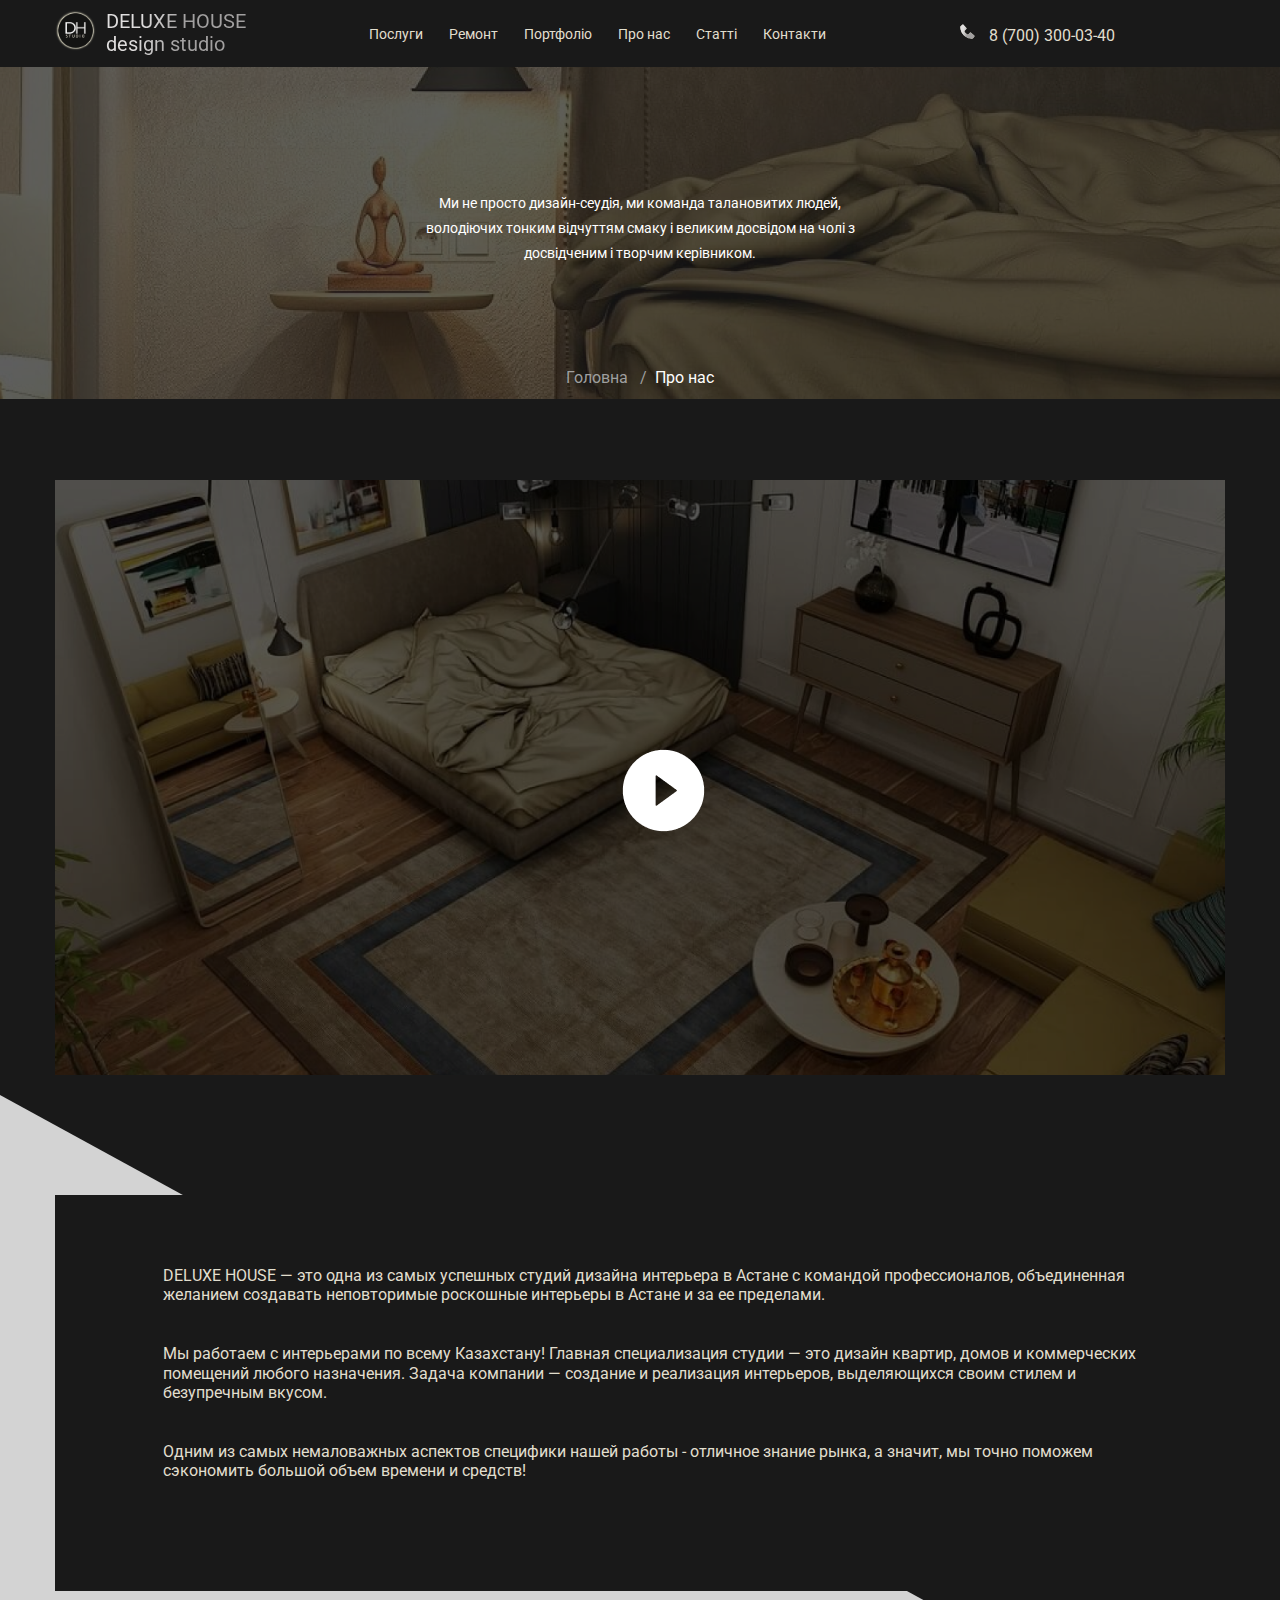
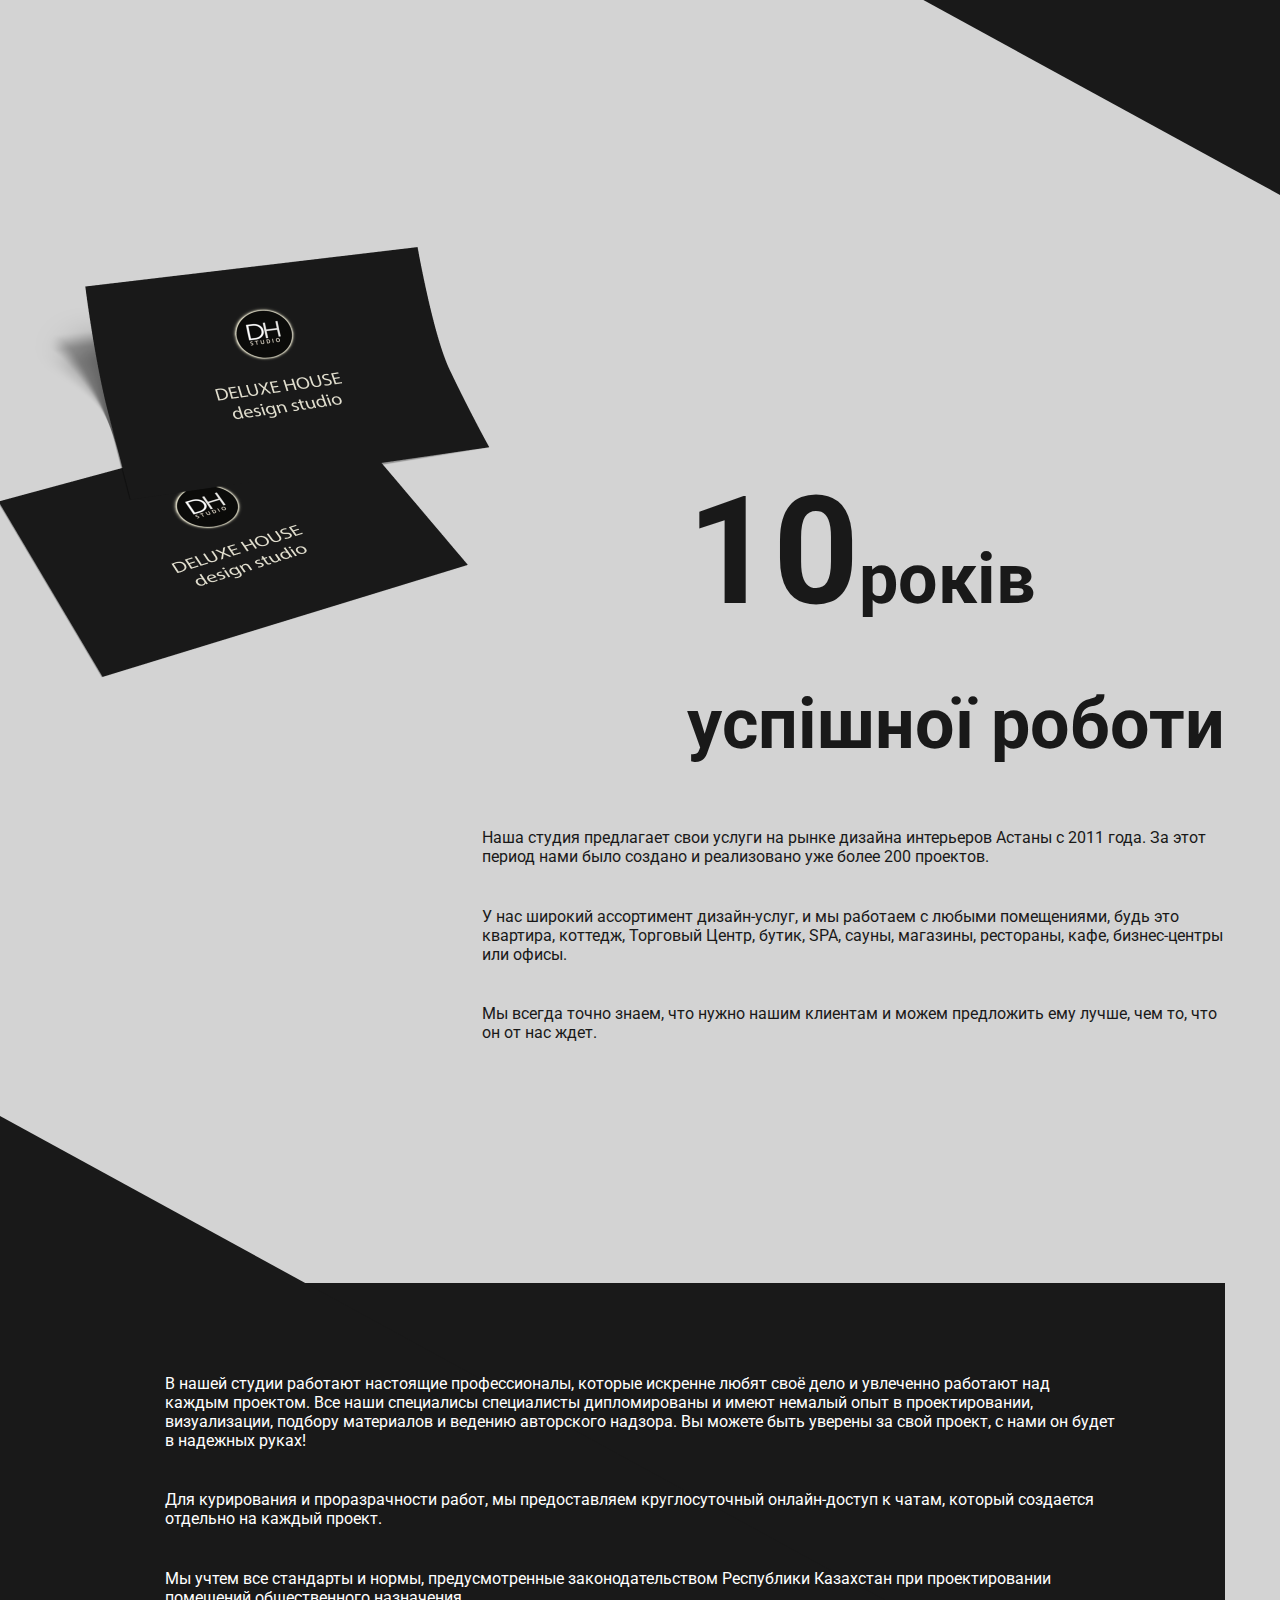
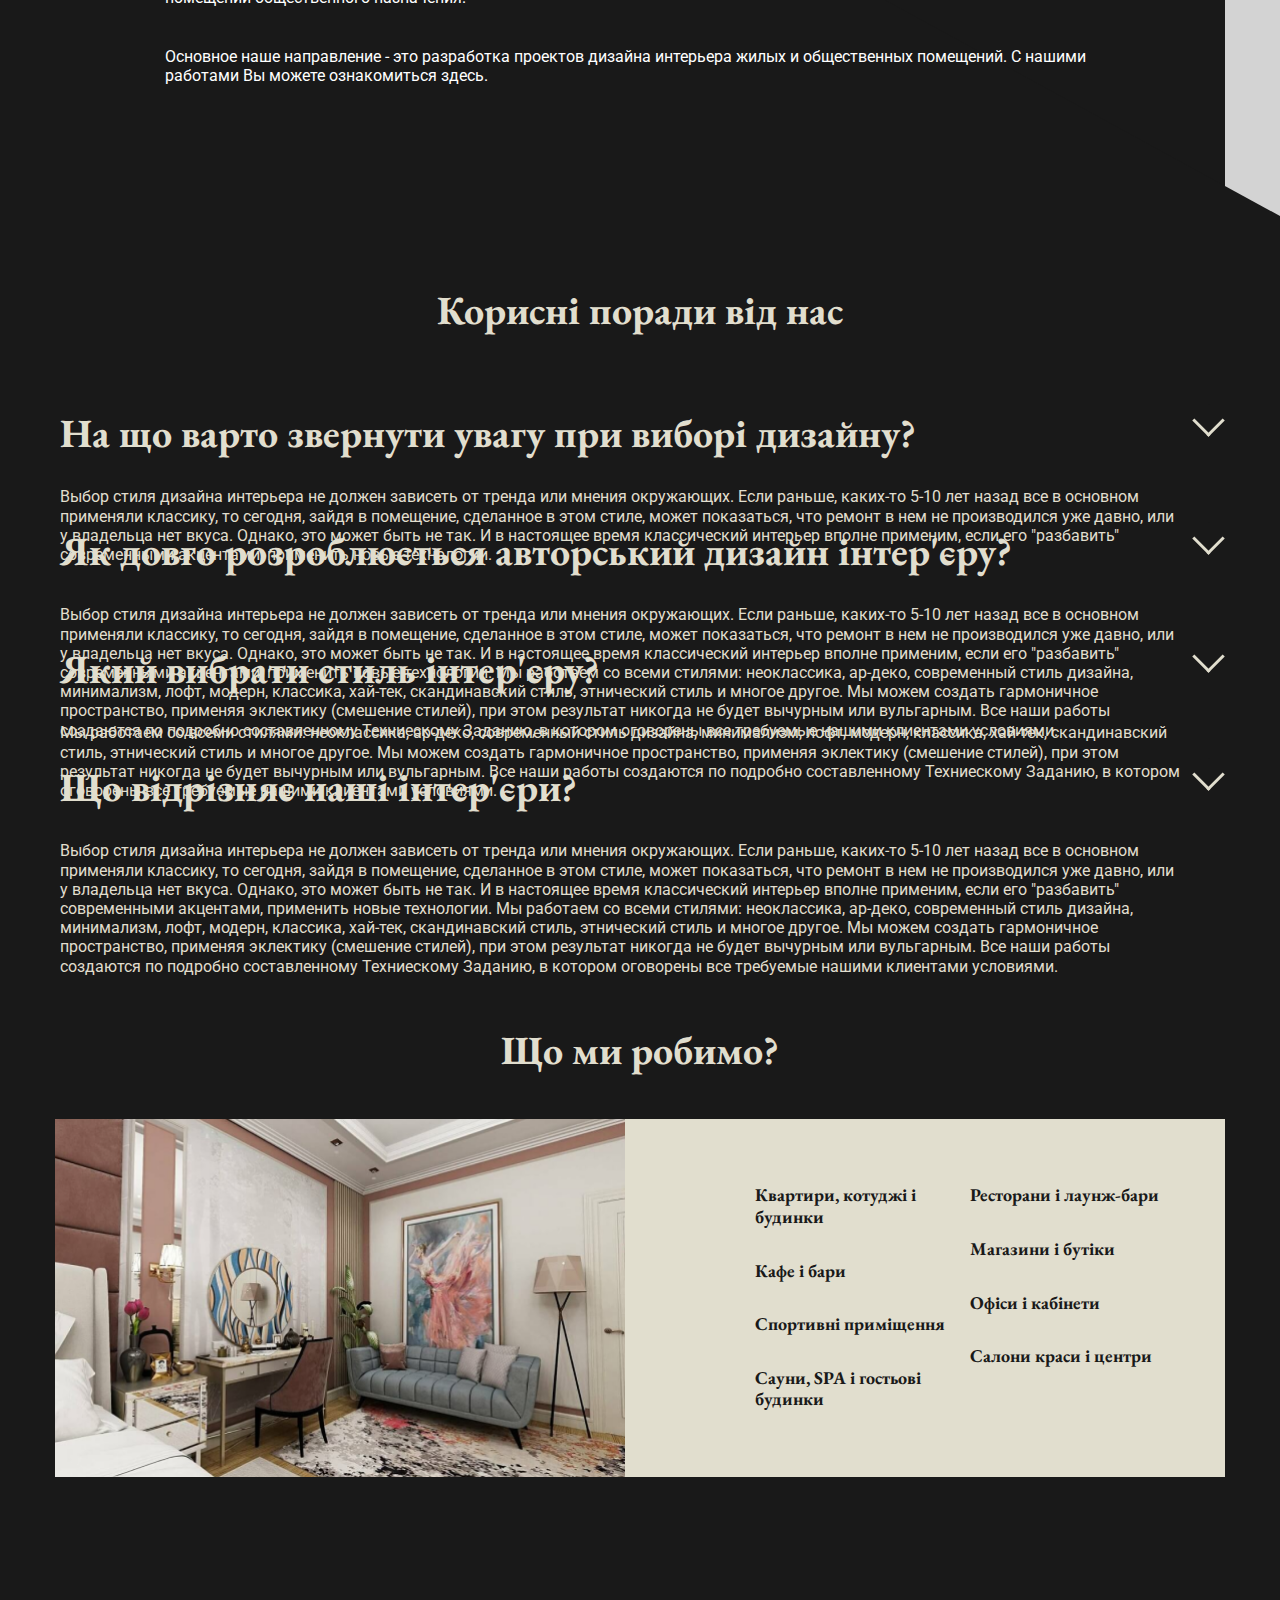
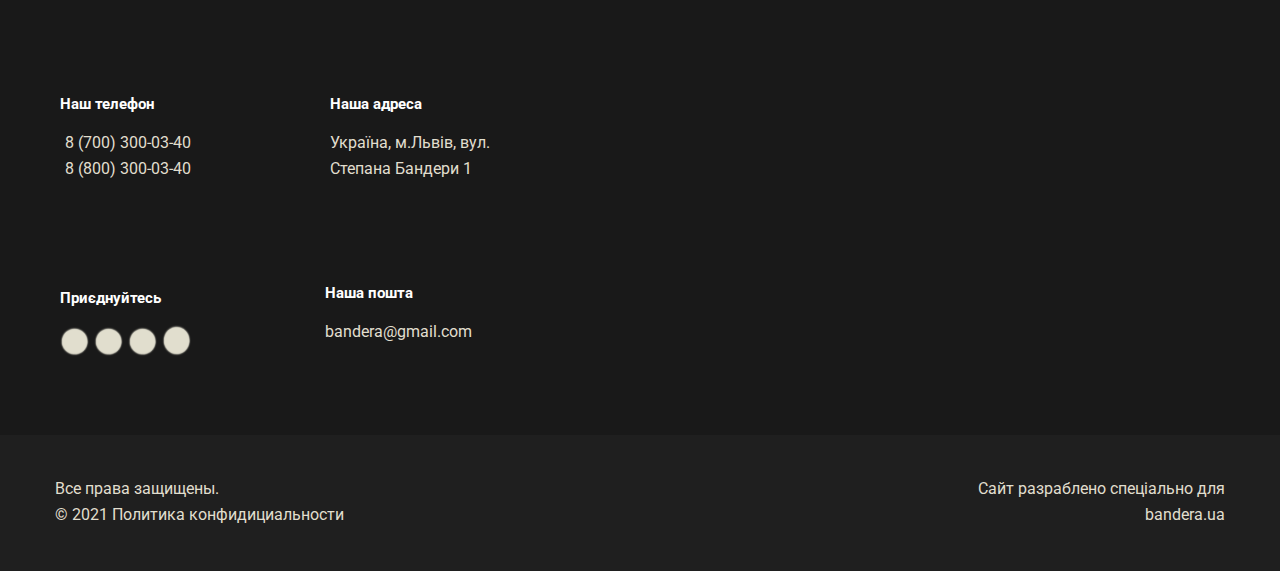
==== commit bdfaf608: "collaps" ====
--- a/about.html
+++ b/about.html
@@ -191,35 +191,35 @@
 			<div class="advices__box">
 				<div class="advices__box-item">
 					<h5 class="advices__box-question">На що варто звернути увагу при виборі дизайну?</h5>
-					<button class="advices__box-btn advices__box-btn--1"></button>
-				</div>
-				<p class="advices__box-text advices__box-text--1">
+					<button class="advices__box-btn"></button>
+				</div>
+				<p class="advices__box-text">
 					Выбор стиля дизайна интерьера не должен зависеть от тренда или мнения окружающих. Если раньше, каких-то 5-10 лет назад все в основном применяли классику, то сегодня, зайдя в помещение, сделанное в этом стиле, может показаться, что ремонт в нем не производился уже давно, или у владельца нет вкуса. Однако, это может быть  не так. И в настоящее время классический интерьер вполне применим, если его "разбавить" современными акцентами, применить новые технологии.
 				</p>
 			</div>
 			<div class="advices__box">
 				<div class="advices__box-item">
 					<h5 class="advices__box-question">Як довго розроблюється авторський дизайн інтер'єру?</h5>
-					<button class="advices__box-btn advices__box-btn--2"></button>
-				</div>
-				<p class="advices__box-text advices__box-text--2">
+					<button class="advices__box-btn"></button>
+				</div>
+				<p class="advices__box-text">
 					Выбор стиля дизайна интерьера не должен зависеть от тренда или мнения окружающих. Если раньше, каких-то 5-10 лет назад все в основном применяли классику, то сегодня, зайдя в помещение, сделанное в этом стиле, может показаться, что ремонт в нем не производился уже давно, или у владельца нет вкуса. Однако, это может быть  не так. И в настоящее время классический интерьер вполне применим, если его "разбавить" современными акцентами, применить новые технологии.
 					Мы работаем со всеми стилями: неоклассика, ар-деко, современный стиль дизайна, минимализм, лофт, модерн, классика, хай-тек, скандинавский стиль, этнический стиль и многое другое. Мы можем создать гармоничное пространство, применяя эклектику (смешение стилей), при этом результат никогда не будет вычурным или вульгарным. Все наши работы создаются по подробно составленному Техниескому Заданию, в котором оговорены все требуемые нашими клиентами условиями.
 				</p>
 			</div>
 			<div class="advices__box">
-				<div class="advices__box-item  advices__box-text--3">
+				<div class="advices__box-item">
 					<h5 class="advices__box-question">Який вибрати стиль інтер'єру?</h5>
-					<button class="advices__box-btn advices__box-btn--3"></button>
+					<button class="advices__box-btn"></button>
 				</div>
 				<p class="advices__box-text">
 					Мы работаем со всеми стилями: неоклассика, ар-деко, современный стиль дизайна, минимализм, лофт, модерн, классика, хай-тек, скандинавский стиль, этнический стиль и многое другое. Мы можем создать гармоничное пространство, применяя эклектику (смешение стилей), при этом результат никогда не будет вычурным или вульгарным. Все наши работы создаются по подробно составленному Техниескому Заданию, в котором оговорены все требуемые нашими клиентами условиями.
 				</p>
 			</div>
 			<div class="advices__box">
-				<div class="advices__box-item  advices__box-text--4">
+				<div class="advices__box-item">
 					<h5 class="advices__box-question">Що відрізняє наші інтер'єри?</h5>
-					<button class="advices__box-btn advices__box-btn--4"></button>
+					<button class="advices__box-btn"></button>
 				</div>
 				<p class="advices__box-text">
 					Выбор стиля дизайна интерьера не должен зависеть от тренда или мнения окружающих. Если раньше, каких-то 5-10 лет назад все в основном применяли классику, то сегодня, зайдя в помещение, сделанное в этом стиле, может показаться, что ремонт в нем не производился уже давно, или у владельца нет вкуса. Однако, это может быть  не так. И в настоящее время классический интерьер вполне применим, если его "разбавить" современными акцентами, применить новые технологии.
--- a/css/style.min.css
+++ b/css/style.min.css
@@ -1 +1 @@
-.collection__info-title,.repair-top__title,.successful-project__title,.contract__title,.term__title,.tariff__title,.aboutwork__title,.guarantee__title,.advices__title,.advices__box-question,.rooms__title,.rooms__box-text,.residential-project__title,.feedback__inner-text,.our-project__title,.design__title,.aboutus__title,.steps__title,.partners__title{font-family:'EB Garamond', serif;font-weight:700}body,.button,.contract__title,.contract__text,.term__title,.term__btn.active,.tariff__title,.aboutwork__title,.guarantee__title,.header__inner-link,.header__inner-number,.top-main__inner-title span,.design__title span,.aboutus__box-text,.footer__inner-number{color:#E1DECE}html{box-sizing:border-box}*,*::after,*::before{box-sizing:inherit}ul[class],ol[class]{padding:0}body,h1,h2,h3,h4,h5,h6,p,ul,ol,li,figure,figcaption,blockquote,dl,dd{margin:0}ul[class]{list-style:none}img{max-width:100%;display:block;-o-object-fit:cover;object-fit:cover}input,button,textarea,select{font:inherit}a{text-decoration:none}.slick-slider{position:relative;display:block;box-sizing:border-box;-webkit-touch-callout:none;-webkit-user-select:none;-moz-user-select:none;-ms-user-select:none;user-select:none;touch-action:pan-y;-webkit-tap-highlight-color:transparent}.slick-list{position:relative;overflow:hidden;display:block;margin:0;padding:0}.slick-list:focus{outline:none}.slick-list.dragging{cursor:pointer;cursor:hand}.slick-slider .slick-track,.slick-slider .slick-list{transform:translate3d(0, 0, 0)}.slick-track{position:relative;left:0;top:0;display:block;margin-left:auto;margin-right:auto}.slick-track:before,.slick-track:after{content:"";display:table}.slick-track:after{clear:both}.slick-loading .slick-track{visibility:hidden}.slick-slide{float:left;height:100%;min-height:1px;display:none}[dir="rtl"] .slick-slide{float:right}.slick-slide img{display:block}.slick-slide.slick-loading img{display:none}.slick-slide.dragging img{pointer-events:none}.slick-initialized .slick-slide{display:block}.slick-loading .slick-slide{visibility:hidden}.slick-vertical .slick-slide{display:block;height:auto;border:1px solid transparent}.slick-arrow.slick-hidden{display:none}body.compensate-for-scrollbar{overflow:hidden}.fancybox-active{height:auto}.fancybox-is-hidden{left:-9999px;margin:0;position:absolute !important;top:-9999px;visibility:hidden}.fancybox-container{-webkit-backface-visibility:hidden;height:100%;left:0;outline:none;position:fixed;-webkit-tap-highlight-color:transparent;top:0;touch-action:manipulation;transform:translateZ(0);width:100%;z-index:99992}.fancybox-container *{box-sizing:border-box}.fancybox-outer,.fancybox-inner,.fancybox-bg,.fancybox-stage{bottom:0;left:0;position:absolute;right:0;top:0}.fancybox-outer{-webkit-overflow-scrolling:touch;overflow-y:auto}.fancybox-bg{background:#1e1e1e;opacity:0;transition-duration:inherit;transition-property:opacity;transition-timing-function:cubic-bezier(0.47, 0, 0.74, 0.71)}.fancybox-is-open .fancybox-bg{opacity:.9;transition-timing-function:cubic-bezier(0.22, 0.61, 0.36, 1)}.fancybox-infobar,.fancybox-toolbar,.fancybox-caption,.fancybox-navigation .fancybox-button{direction:ltr;opacity:0;position:absolute;transition:opacity .25s ease, visibility 0s ease .25s;visibility:hidden;z-index:99997}.fancybox-show-infobar .fancybox-infobar,.fancybox-show-toolbar .fancybox-toolbar,.fancybox-show-caption .fancybox-caption,.fancybox-show-nav .fancybox-navigation .fancybox-button{opacity:1;transition:opacity .25s ease 0s, visibility 0s ease 0s;visibility:visible}.fancybox-infobar{color:#ccc;font-size:13px;-webkit-font-smoothing:subpixel-antialiased;height:44px;left:0;line-height:44px;min-width:44px;mix-blend-mode:difference;padding:0 10px;pointer-events:none;top:0;-webkit-touch-callout:none;-webkit-user-select:none;-moz-user-select:none;-ms-user-select:none;user-select:none}.fancybox-toolbar{right:0;top:0}.fancybox-stage{direction:ltr;overflow:visible;transform:translateZ(0);z-index:99994}.fancybox-is-open .fancybox-stage{overflow:hidden}.fancybox-slide{-webkit-backface-visibility:hidden;display:none;height:100%;left:0;outline:none;overflow:auto;-webkit-overflow-scrolling:touch;padding:44px;position:absolute;text-align:center;top:0;transition-property:transform, opacity;white-space:normal;width:100%;z-index:99994}.fancybox-slide::before{content:'';display:inline-block;font-size:0;height:100%;vertical-align:middle;width:0}.fancybox-is-sliding .fancybox-slide,.fancybox-slide--previous,.fancybox-slide--current,.fancybox-slide--next{display:block}.fancybox-slide--image{overflow:hidden;padding:44px 0}.fancybox-slide--image::before{display:none}.fancybox-slide--html{padding:6px}.fancybox-content{background:#fff;display:inline-block;margin:0;max-width:100%;overflow:auto;-webkit-overflow-scrolling:touch;padding:44px;position:relative;text-align:left;vertical-align:middle}.fancybox-slide--image .fancybox-content{-webkit-animation-timing-function:cubic-bezier(0.5, 0, 0.14, 1);animation-timing-function:cubic-bezier(0.5, 0, 0.14, 1);-webkit-backface-visibility:hidden;background:transparent;background-repeat:no-repeat;background-size:100% 100%;left:0;max-width:none;overflow:visible;padding:0;position:absolute;top:0;transform-origin:top left;transition-property:transform, opacity;-webkit-user-select:none;-moz-user-select:none;-ms-user-select:none;user-select:none;z-index:99995}.fancybox-can-zoomOut .fancybox-content{cursor:zoom-out}.fancybox-can-zoomIn .fancybox-content{cursor:zoom-in}.fancybox-can-swipe .fancybox-content,.fancybox-can-pan .fancybox-content{cursor:-webkit-grab;cursor:grab}.fancybox-is-grabbing .fancybox-content{cursor:-webkit-grabbing;cursor:grabbing}.fancybox-container [data-selectable='true']{cursor:text}.fancybox-image,.fancybox-spaceball{background:transparent;border:0;height:100%;left:0;margin:0;max-height:none;max-width:none;padding:0;position:absolute;top:0;-webkit-user-select:none;-moz-user-select:none;-ms-user-select:none;user-select:none;width:100%}.fancybox-spaceball{z-index:1}.fancybox-slide--video .fancybox-content,.fancybox-slide--map .fancybox-content,.fancybox-slide--pdf .fancybox-content,.fancybox-slide--iframe .fancybox-content{height:100%;overflow:visible;padding:0;width:100%}.fancybox-slide--video .fancybox-content{background:#000}.fancybox-slide--map .fancybox-content{background:#e5e3df}.fancybox-slide--iframe .fancybox-content{background:#fff}.fancybox-video,.fancybox-iframe{background:transparent;border:0;display:block;height:100%;margin:0;overflow:hidden;padding:0;width:100%}.fancybox-iframe{left:0;position:absolute;top:0}.fancybox-error{background:#fff;cursor:default;max-width:400px;padding:40px;width:100%}.fancybox-error p{color:#444;font-size:16px;line-height:20px;margin:0;padding:0}.fancybox-button{background:rgba(30,30,30,0.6);border:0;border-radius:0;box-shadow:none;cursor:pointer;display:inline-block;height:44px;margin:0;padding:10px;position:relative;transition:color .2s;vertical-align:top;visibility:inherit;width:44px}.fancybox-button,.fancybox-button:visited,.fancybox-button:link{color:#ccc}.fancybox-button:hover{color:#fff}.fancybox-button:focus{outline:none}.fancybox-button.fancybox-focus{outline:1px dotted}.fancybox-button[disabled],.fancybox-button[disabled]:hover{color:#888;cursor:default;outline:none}.fancybox-button div{height:100%}.fancybox-button svg{display:block;height:100%;overflow:visible;position:relative;width:100%}.fancybox-button svg path{fill:currentColor;stroke-width:0}.fancybox-button--play svg:nth-child(2),.fancybox-button--fsenter svg:nth-child(2){display:none}.fancybox-button--pause svg:nth-child(1),.fancybox-button--fsexit svg:nth-child(1){display:none}.fancybox-progress{background:#ff5268;height:2px;left:0;position:absolute;right:0;top:0;transform:scaleX(0);transform-origin:0;transition-property:transform;transition-timing-function:linear;z-index:99998}.fancybox-close-small{background:transparent;border:0;border-radius:0;color:#ccc;cursor:pointer;opacity:.8;padding:8px;position:absolute;right:-12px;top:-44px;z-index:401}.fancybox-close-small:hover{color:#fff;opacity:1}.fancybox-slide--html .fancybox-close-small{color:currentColor;padding:10px;right:0;top:0}.fancybox-slide--image.fancybox-is-scaling .fancybox-content{overflow:hidden}.fancybox-is-scaling .fancybox-close-small,.fancybox-is-zoomable.fancybox-can-pan .fancybox-close-small{display:none}.fancybox-navigation .fancybox-button{background-clip:content-box;height:100px;opacity:0;position:absolute;top:calc(50% - 50px);width:70px}.fancybox-navigation .fancybox-button div{padding:7px}.fancybox-navigation .fancybox-button--arrow_left{left:0;left:env(safe-area-inset-left);padding:31px 26px 31px 6px}.fancybox-navigation .fancybox-button--arrow_right{padding:31px 6px 31px 26px;right:0;right:env(safe-area-inset-right)}.fancybox-caption{background:linear-gradient(to top, rgba(0,0,0,0.85) 0%, rgba(0,0,0,0.3) 50%, rgba(0,0,0,0.15) 65%, rgba(0,0,0,0.075) 75.5%, rgba(0,0,0,0.037) 82.85%, rgba(0,0,0,0.019) 88%, rgba(0,0,0,0) 100%);bottom:0;color:#eee;font-size:14px;font-weight:400;left:0;line-height:1.5;padding:75px 44px 25px 44px;pointer-events:none;right:0;text-align:center;z-index:99996}@supports (padding: max(0px)){.fancybox-caption{padding:75px max(44px,env(safe-area-inset-right)) max(25px,env(safe-area-inset-bottom)) max(44px,env(safe-area-inset-left))}}.fancybox-caption--separate{margin-top:-50px}.fancybox-caption__body{max-height:50vh;overflow:auto;pointer-events:all}.fancybox-caption a,.fancybox-caption a:link,.fancybox-caption a:visited{color:#ccc;text-decoration:none}.fancybox-caption a:hover{color:#fff;text-decoration:underline}.fancybox-loading{-webkit-animation:fancybox-rotate 1s linear infinite;animation:fancybox-rotate 1s linear infinite;background:transparent;border:4px solid #888;border-bottom-color:#fff;border-radius:50%;height:50px;left:50%;margin:-25px 0 0 -25px;opacity:.7;padding:0;position:absolute;top:50%;width:50px;z-index:99999}@-webkit-keyframes fancybox-rotate{100%{transform:rotate(360deg)}}@keyframes fancybox-rotate{100%{transform:rotate(360deg)}}.fancybox-animated{transition-timing-function:cubic-bezier(0, 0, 0.25, 1)}.fancybox-fx-slide.fancybox-slide--previous{opacity:0;transform:translate3d(-100%, 0, 0)}.fancybox-fx-slide.fancybox-slide--next{opacity:0;transform:translate3d(100%, 0, 0)}.fancybox-fx-slide.fancybox-slide--current{opacity:1;transform:translate3d(0, 0, 0)}.fancybox-fx-fade.fancybox-slide--previous,.fancybox-fx-fade.fancybox-slide--next{opacity:0;transition-timing-function:cubic-bezier(0.19, 1, 0.22, 1)}.fancybox-fx-fade.fancybox-slide--current{opacity:1}.fancybox-fx-zoom-in-out.fancybox-slide--previous{opacity:0;transform:scale3d(1.5, 1.5, 1.5)}.fancybox-fx-zoom-in-out.fancybox-slide--next{opacity:0;transform:scale3d(0.5, 0.5, 0.5)}.fancybox-fx-zoom-in-out.fancybox-slide--current{opacity:1;transform:scale3d(1, 1, 1)}.fancybox-fx-rotate.fancybox-slide--previous{opacity:0;transform:rotate(-360deg)}.fancybox-fx-rotate.fancybox-slide--next{opacity:0;transform:rotate(360deg)}.fancybox-fx-rotate.fancybox-slide--current{opacity:1;transform:rotate(0deg)}.fancybox-fx-circular.fancybox-slide--previous{opacity:0;transform:scale3d(0, 0, 0) translate3d(-100%, 0, 0)}.fancybox-fx-circular.fancybox-slide--next{opacity:0;transform:scale3d(0, 0, 0) translate3d(100%, 0, 0)}.fancybox-fx-circular.fancybox-slide--current{opacity:1;transform:scale3d(1, 1, 1) translate3d(0, 0, 0)}.fancybox-fx-tube.fancybox-slide--previous{transform:translate3d(-100%, 0, 0) scale(0.1) skew(-10deg)}.fancybox-fx-tube.fancybox-slide--next{transform:translate3d(100%, 0, 0) scale(0.1) skew(10deg)}.fancybox-fx-tube.fancybox-slide--current{transform:translate3d(0, 0, 0) scale(1)}@media all and (max-height: 576px){.fancybox-slide{padding-left:6px;padding-right:6px}.fancybox-slide--image{padding:6px 0}.fancybox-close-small{right:-6px}.fancybox-slide--image .fancybox-close-small{background:#4e4e4e;color:#f2f4f6;height:36px;opacity:1;padding:6px;right:0;top:0;width:36px}.fancybox-caption{padding-left:12px;padding-right:12px}@supports (padding: max(0px)){.fancybox-caption{padding-left:max(12px,env(safe-area-inset-left));padding-right:max(12px,env(safe-area-inset-right))}}}.fancybox-share{background:#f4f4f4;border-radius:3px;max-width:90%;padding:30px;text-align:center}.fancybox-share h1{color:#222;font-size:35px;font-weight:700;margin:0 0 20px 0}.fancybox-share p{margin:0;padding:0}.fancybox-share__button{border:0;border-radius:3px;display:inline-block;font-size:14px;font-weight:700;line-height:40px;margin:0 5px 10px 5px;min-width:130px;padding:0 15px;text-decoration:none;transition:all .2s;-webkit-user-select:none;-moz-user-select:none;-ms-user-select:none;user-select:none;white-space:nowrap}.fancybox-share__button:visited,.fancybox-share__button:link{color:#fff}.fancybox-share__button:hover{text-decoration:none}.fancybox-share__button--fb{background:#3b5998}.fancybox-share__button--fb:hover{background:#344e86}.fancybox-share__button--pt{background:#bd081d}.fancybox-share__button--pt:hover{background:#aa0719}.fancybox-share__button--tw{background:#1da1f2}.fancybox-share__button--tw:hover{background:#0d95e8}.fancybox-share__button svg{height:25px;margin-right:7px;position:relative;top:-1px;vertical-align:middle;width:25px}.fancybox-share__button svg path{fill:#fff}.fancybox-share__input{background:transparent;border:0;border-bottom:1px solid #d7d7d7;border-radius:0;color:#5d5b5b;font-size:14px;margin:10px 0 0 0;outline:none;padding:10px 15px;width:100%}.fancybox-thumbs{background:#ddd;bottom:0;display:none;margin:0;-webkit-overflow-scrolling:touch;-ms-overflow-style:-ms-autohiding-scrollbar;padding:2px 2px 4px 2px;position:absolute;right:0;-webkit-tap-highlight-color:rgba(0,0,0,0);top:0;width:212px;z-index:99995}.fancybox-thumbs-x{overflow-x:auto;overflow-y:hidden}.fancybox-show-thumbs .fancybox-thumbs{display:block}.fancybox-show-thumbs .fancybox-inner{right:212px}.fancybox-thumbs__list{font-size:0;height:100%;list-style:none;margin:0;overflow-x:hidden;overflow-y:auto;padding:0;position:absolute;position:relative;white-space:nowrap;width:100%}.fancybox-thumbs-x .fancybox-thumbs__list{overflow:hidden}.fancybox-thumbs-y .fancybox-thumbs__list::-webkit-scrollbar{width:7px}.fancybox-thumbs-y .fancybox-thumbs__list::-webkit-scrollbar-track{background:#fff;border-radius:10px;box-shadow:inset 0 0 6px rgba(0,0,0,0.3)}.fancybox-thumbs-y .fancybox-thumbs__list::-webkit-scrollbar-thumb{background:#2a2a2a;border-radius:10px}.fancybox-thumbs__list a{-webkit-backface-visibility:hidden;backface-visibility:hidden;background-color:rgba(0,0,0,0.1);background-position:center center;background-repeat:no-repeat;background-size:cover;cursor:pointer;float:left;height:75px;margin:2px;max-height:calc(100% - 8px);max-width:calc(50% - 4px);outline:none;overflow:hidden;padding:0;position:relative;-webkit-tap-highlight-color:transparent;width:100px}.fancybox-thumbs__list a::before{border:6px solid #ff5268;bottom:0;content:'';left:0;opacity:0;position:absolute;right:0;top:0;transition:all 0.2s cubic-bezier(0.25, 0.46, 0.45, 0.94);z-index:99991}.fancybox-thumbs__list a:focus::before{opacity:.5}.fancybox-thumbs__list a.fancybox-thumbs-active::before{opacity:1}@media all and (max-width: 576px){.fancybox-thumbs{width:110px}.fancybox-show-thumbs .fancybox-inner{right:110px}.fancybox-thumbs__list a{max-width:calc(100% - 10px)}}html,body{height:100%}body{font-family:'Roboto', sans-serif;font-weight:400;font-size:16px;line-height:1.2;overflow-x:hidden}body.overflowHidden{overflow:hidden}.abs-top-left{position:absolute;top:0;left:0}.abs-top-right{position:absolute;bottom:0}.text{font-size:16px;height:16px;fill:red;stroke:green}.icon-2{background-color:#fff}.w-100{width:100%}.mb-33{margin-top:33px}.hight-top{height:1000px}.img-top{background-repeat:no-repeat;background-position:center center;background-size:cover;min-height:332px;text-align:center;display:flex;align-items:center}.wrapper{display:flex;flex-direction:column;min-height:100%;background-color:#191919}.main{flex:1 0 auto}.footer{flex:0 0 auto}.container{max-width:1200px;margin:0 auto;padding:0 15px}.container__fluid{max-width:1522px;margin:0 auto;padding:0 15px}.btn{padding:23px 33px;min-width:220px;cursor:pointer;border:1px solid #E1DECE;border-radius:5px;background-color:#191919;transition:all .3s}.btn:hover{background-color:#E1DECE;color:#191919}.header_bg{height:61px;width:100%;background-color:#191919}.buttons{display:flex;justify-content:center;flex-wrap:wrap}.button{margin:88px 37px;transition:all .3s}.interior-img{position:relative}.interior-img span{height:608px;width:24px;background-color:#191919;position:absolute;top:0;left:48%;z-index:2}.interior-img::before{content:'';position:absolute;top:408px;left:0;height:24px;width:265px;background-color:#191919}.interior-img::after{content:'';position:absolute;top:240px;right:0;height:24px;width:265px;background-color:#191919}.interior-img img{padding-right:10px;width:550px;height:608px}.project{display:grid;grid-template-columns:repeat(3, 1fr);grid-gap:30px}.project__box{text-align:center}.project__box-img{max-width:370px;max-height:384px;-o-object-fit:cover;object-fit:cover;margin-bottom:26px}.project__box-subtitle{margin-bottom:7px;font-weight:700;font-size:16px;color:#fff}.project__box-name{color:#fff}.collection__inner{display:flex;justify-content:space-between;flex-wrap:wrap}.collection__box-img{position:relative;z-index:2}.collection__img-big{margin-bottom:88px}.collection__img-small{position:absolute;top:248px;right:-115px}.collection__box-img img{background-size:cover}.collection__info{margin-left:120px;padding:5px;max-width:416px}.collection__info-subtitle{margin-top:160px;margin-bottom:18px;font-size:10px;color:#6E6E6E;text-transform:uppercase}.collection__info-title{margin-bottom:30px;font-size:40px}.collection__info-text{margin-bottom:10px;color:#C4C4C4}.collection-reverse__img-small{position:absolute;top:248px;left:-115px}.breadcrumbs__list{margin-bottom:8px;display:flex;align-items:center;justify-content:center;flex-wrap:wrap}.breadcrumbs__link{color:#9F9F9F;white-space:nowrap;margin-top:15px}.breadcrumbs__link-active{color:#fff}.slick-dots{display:flex;justify-content:center;align-items:center}.slick-dots button{margin:39px 5px;background:#565656;border:none;height:5px;width:51px;font-size:0;cursor:pointer}.slick-dots li.slick-active button{background-color:#fff}.slick-arrow{position:absolute;top:40%;z-index:1;height:40px;width:40px;border:none;border-radius:50%;background:#E1DECE;font-size:0}.slick-next{right:-65px}.slick-next::after{content:'>';position:absolute;top:12px;left:12px;height:15px;width:15px;z-index:3;background-color:#E1DECE;transform:rotate(45deg);transform:rotate(45deg);border-top:solid 3px #191919;border-right:solid 3px #191919}.slick-prev{left:-65px}.slick-prev::after{content:'>';position:absolute;top:12px;right:12px;height:15px;width:15px;z-index:3;background-color:#E1DECE;transform:rotate(45deg);border-bottom:solid 3px #191919;border-left:solid 3px #191919}.repair-top{background-image:url("../images/repair-bg.png");background-repeat:no-repeat;background-size:cover;text-align:center;min-height:332px}.repair-top__subtitle{padding-top:121px;margin-bottom:20px;font-size:14px;color:#fff}.repair-top__title{margin-bottom:93px;color:#fff;font-size:40px}.successful-project .container{display:flex;flex-direction:column;justify-content:center;align-items:center;align-content:center;text-align:center}.successful-project__text{margin-top:83px;max-width:751px;color:#fff}.successful-project__text--two{margin-top:40px;max-width:751px;color:#fff}.successful-project__title{margin-top:83px;margin-bottom:50px;max-width:572px;font-size:40px}.successful-project__title span{font-size:60px}.contract{text-align:center}.contract__title{margin-top:100px;margin-bottom:55px;font-size:40px}.contract__inner{display:flex;justify-content:space-between;text-align:left}.contract__box{max-width:552px;padding:5px}.contract__box-text{margin-bottom:17px;color:#fff}.contract__box-sum{margin-bottom:17px;color:#fff}.contract__box-sum span{font-size:30px}.contract__text{max-width:517px;line-height:1.7}.term{text-align:center}.term .container{position:relative}.term__title{margin-top:116px;margin-bottom:59px;font-size:40px}.term__inner{color:#191919}.term__buttons{display:flex;width:100%}.term__btn{margin-bottom:16px;width:50%;cursor:pointer;padding:21px;background:#EFEFEF;border-radius:5px 0px 0px 5px}.term__btn.active{background-color:#191919;border:1px solid #E1DECE}.term__btn-right{border-radius:0px 5px 5px 0px}.term__boxes{display:grid;grid-template-columns:repeat(4, 1fr);background-color:#efefef}.term__box{max-width:300px;padding:5px}.term__box--color{background-color:#E5E5E5;opacity:.5}.term__box-title{z-index:1;margin:50px 0 66px}.term__list li{position:relative}.term__list li::after{content:'';position:absolute;bottom:0;left:-6px;width:104%;height:1px;background-color:#e6e6e6}.term__item{padding:18px 10px}.term__img{position:absolute;bottom:117px;right:-123px}.tariff{text-align:center}.tariff .container{position:relative}.tariff__title{margin-bottom:61px;margin-top:50px;font-size:40px}.tariff__boxes{display:flex}.tariff__img{position:absolute;bottom:-180px;left:-153px}.tariff-box{margin:15px;padding:10px 5px 5px;max-width:270px;min-height:665px;display:flex;flex-direction:column;justify-content:space-between;color:#191919;border-radius:5px;background-color:#fff}.tariff-box__package{background-color:#E1DECE}.tariff-box__package-subtitle{padding-top:10px;font-size:12px}.tariff-box__package-title{margin-bottom:15px;margin-top:10px;padding-bottom:10px;text-transform:uppercase;font-weight:700}.tariff-box__text{padding:0 15px;margin-top:16px;font-size:8px}.tariff-box__price{margin:20px 0;font-size:20px}.tariff-box__price span{font-size:30px}.tariff-box__title{margin-bottom:9px;font-size:10px;font-weight:700}.tariff-box__list{margin-left:18px;text-align:left;margin-bottom:15px}.tariff-box__item{align-items:left}.tariff-box__btn{margin-bottom:25px;padding:16px 65px;background-color:#191919;color:#fff;white-space:nowrap;border-radius:5px}.aboutwork{text-align:center}.aboutwork .container{position:relative}.aboutwork__title{margin:247px 0 85px;font-size:40px}.aboutwork__inner{display:flex;justify-content:space-between}.aboutwork__inner-texts{max-width:589px;padding-top:20px 5px 5px;text-align:left}.aboutwork__inner-text{margin-left:30px;margin-bottom:40px}.aboutwork__img{position:absolute;bottom:-110px;left:-146px}.guarantee{text-align:center}.guarantee__slider{position:relative}.guarantee__title{margin:121px 150px 79px;font-size:40px}.works__boxes{display:flex;justify-content:space-between;flex-wrap:wrap}.works__box{max-width:570px;padding:5px}.works__box-icon{margin-top:78px;margin-bottom:51px;width:80px;height:80px}.works__box-title{margin-bottom:22px;font-size:18px;color:#fff}.works__box-item{font-size:14px;line-height:1.8}.works__box-text{font-size:14px;line-height:1.8}.about-top{background-image:url("../images/about-bg.png")}.about-top__text{padding-top:120px;max-width:470px;font-size:14px;color:#fff;line-height:1.8}.about-top .breadcrumbs__list{margin-top:102px}.top-popup .container{background-image:url("../images/about-top-popup.png");background-size:cover;background-position:center center;background-color:#191919;max-width:1170px;height:595px;margin-top:81px;margin-bottom:20px;-o-object-fit:cover;object-fit:cover;position:relative}.top-popup .container img{position:absolute;bottom:40%;left:48%;z-index:1}.deluxehouse{background-color:#d3d3d3;position:relative}.deluxehouse__top-svg{width:100%;height:700px}.deluxehouse__top-texts{margin-top:100px;padding:71px 108px;background-color:#191919;position:absolute;top:0}.deluxehouse__top-text{margin-bottom:40px}.deluxehouse__img{margin-left:-150px}.deluxehouse__info{margin-top:-260px;color:#191919;display:flex;flex-direction:column;align-items:flex-end}.deluxehouse__info-title{margin-bottom:40px;font-size:70px;font-weight:700}.deluxehouse__info-title span{font-size:150px}.deluxehouse__info-subtitle{margin-bottom:62px;font-size:70px}.deluxehouse__info-text{margin-bottom:40px;max-width:743px}.deluxehouse__bottom{margin-top:200px;padding:91px 110px;background-color:#191919;z-index:3}.deluxehouse__bottom-text{margin-bottom:40px;color:#fff;position:relative;z-index:1}.deluxehouse__bottom-svg{width:100%;height:700px;transform:rotate(180deg);position:absolute;bottom:0}.advices__title{margin:70px 0;text-align:center;font-size:40px}.advices__box{padding:5px}.advices__box-item{display:flex;justify-content:space-between}.advices__box-question{margin-bottom:30px;margin-right:20px;font-size:40px}.advices__box-btn{width:16px;height:16px;background-color:#191919;border-bottom:3px solid #E1DECE;border-right:3px solid #E1DECE;border-left:0px solid #000;border-top:0px solid #000;transform:rotate(45deg)}.advices__box-text{margin-bottom:30px;padding-right:40px;line-height:1.5;max-height:0;transition:max-height 0.3s ease-out;display:none}.advices__box-btn.active{transform:rotate(225deg)}.displayBlock{display:block}.displayNone{display:none}.rooms__title{margin:150px 0 45px;text-align:center;font-size:40px}.rooms__inner{display:flex;justify-content:space-between;background-color:#e1dece;margin-bottom:150px}.rooms__inner-img{max-width:574px;-o-object-fit:cover;object-fit:cover}.rooms__img{width:100%;height:100%}.rooms__boxes{padding:60px 45px 30px 65px;background-color:#e1dece;display:flex;justify-content:space-between}.rooms__box{max-width:215px;padding:5px}.rooms__box-text{margin-bottom:32px;color:#191919;display:inline-block;font-size:18px}.residential-top{background-image:url("../images/residentail-bg.png")}.residential-top__texts{margin-top:60px}.residential-top__text{max-width:829px;font-size:14px;color:#fff;line-height:1.8}.residential-top .breadcrumbs{margin-top:67px}.residential-project__title{margin-top:106px;margin-bottom:77px;text-align:center;font-weight:400;font-size:40px}.feedback__inner{margin-top:30px;margin-bottom:200px;display:flex;justify-content:space-between;flex-wrap:wrap;background-color:#E1DECE}.feedback__inner-img{max-width:776px;height:100%;-o-object-fit:cover;object-fit:cover}.feedback__inner-box{max-width:550px;padding:5px;background-color:#E1DECE}.feedback__inner-text{margin:77px 30px 41px;max-width:452px;color:#191919;line-height:1.8;font-size:27px}.feedback__inner-input{margin-bottom:10px;margin-left:30px;padding:0 10px;border:none;list-style:none;height:65px;width:309px;border-radius:5px}.feedback__inner-input::-moz-placeholder{color:#C4C4C4}.feedback__inner-input:-ms-input-placeholder{color:#C4C4C4}.feedback__inner-input::placeholder{color:#C4C4C4}.feedback__inner-btn{margin-bottom:10px;margin-left:30px;padding:23px 86px;width:309px;color:#fff;background-color:#191919;border-radius:5px;cursor:pointer;white-space:nowrap;display:inline-block}.header__inner{display:flex;justify-content:space-between;align-items:center;height:67px}.header__logo{display:flex}.header__logo .header__inner-logo{margin-left:9px}.header__inner-logo{margin-left:50px;font-size:20px;line-height:23px;background:linear-gradient(106.99deg, #E0DEDE 24.92%, #A2A0A0 53.57%);-webkit-background-clip:text;-webkit-text-fill-color:transparent}.header__inner-list{display:flex}.header__inner-link{padding:5px 13px;font-size:14px}.header__inner-link:hover{color:#fff;transition:all .3s;box-shadow:0px 1px 0px 0px #fff;width:80%}.header__inner-phone svg{margin:0 8px}.header__inner.header_fixed{justify-content:space-around}.header__inner.header_fixed .top-main__social-logo{margin-top:32px}.header_fixed{position:fixed;top:0;left:0;width:100%;z-index:9;background-color:#1f1f1f;-webkit-animation:fixedMenu 1s forwards;animation:fixedMenu 1s forwards}@-webkit-keyframes fixedMenu{0%{height:0}50%{height:100px}100%{height:67px}}@keyframes fixedMenu{0%{height:0}50%{height:100px}100%{height:67px}}.top-main{background-image:url("../images/top-main-BG.png");background-size:cover;background-repeat:no-repeat;background-position:center center;-o-object-fit:cover;object-fit:cover;min-height:683px;position:relative}.top-main__left{width:96px;height:100%;min-height:718px;position:absolute;top:-35px;left:0;background-color:#191919;z-index:5;display:flex;flex-direction:column;justify-content:space-between}.top-main__social-logo{margin-top:-13px;margin-bottom:29px}.top-main__social-text{transform:rotate(270deg);white-space:nowrap;margin-bottom:29px;position:relative}.top-main__social-text::before{content:'';position:absolute;bottom:10px;right:143px;height:1px;width:75px;background-color:#fff}.top-main__social-list{margin-bottom:12px;display:flex;align-items:center;flex-direction:column}.top-main__inner{text-align:center}.top-main__inner-title{margin-left:96px;padding-top:185px;margin-bottom:22px;text-transform:uppercase;font-weight:700;font-size:50px;line-height:62px;color:#fff}.top-main__inner-text{margin-left:96px;margin-bottom:30px;color:#fff}.top-main__inner-text--bg{position:absolute;bottom:0;right:0}.top-main__inner-button{margin-left:96px;padding:23px 50px;background-color:#fff;color:#191919;border-radius:50px;transition:all .3s}.top-main__inner-button:hover{background-color:#E1DECE}.our-project{text-align:center}.our-project__title{margin:88px 0 58px;font-size:40px;line-height:1.2px;color:#E1DECE}.design{position:relative;text-align:center}.design__img-bg{position:absolute;bottom:133px;left:0;z-index:3}.design__title{margin-bottom:55px;font-size:40px;color:#fff}.design__inner{display:flex;justify-content:space-between}.design__box-info{max-width:530px;margin-left:10px}.design__text{max-width:530px;margin-bottom:33px;text-align:left}.design__statistics{display:flex}.design__statistics-box{max-width:530px;display:flex}.design__statistics-subtitle{margin-right:-25px;margin-left:10px;transform:rotate(270deg);font-size:12px;color:#fff}.design__statistics-num{font-weight:500;font-size:45px}.design__statistics-title{margin-left:5px;display:flex;align-items:center;font-size:12px;color:#fff}.design__about{margin-top:61px;display:flex;justify-content:center;align-items:center}.design__about-text{margin-right:48px;font-family:'Moon Dance', cursive;font-weight:400;font-size:16px}.design .button{z-index:4}.aboutus{background-color:rgba(225,222,206,0.92);color:#191919;position:relative}.aboutus .abs-detail{color:#191919;height:100%}.aboutus__top{display:flex;flex-direction:column;align-items:flex-end}.aboutus__abs-img{position:absolute;top:0;left:0;z-index:2}.aboutus__title{margin-top:292px;margin-bottom:358px;max-width:506px;font-weight:400;font-size:40px;z-index:3}.aboutus__title span{text-transform:uppercase}.aboutus__text{margin-bottom:40px;max-width:500px;color:#404040}.aboutus__text span{text-transform:uppercase;font-weight:700}.aboutus__boxes{margin-top:250px;display:flex}.aboutus__box{margin:15px 15px 362px 15px;padding:6px;text-align:center;max-width:270px;min-height:518px;background-color:#191919;border-radius:20px}.aboutus__box-icon{margin-top:37px;margin-bottom:39px}.aboutus__box-title{margin-bottom:19px;color:#fff;font-size:18px}.aboutus__box-text{font-size:14px;line-height:1.6;z-index:3}.aboutus .hight{height:450px}.aboutus .icon{z-index:2}.collection-professional .container{position:relative}.collection-professional__img{position:absolute;top:-262px;right:-175px}.collection-attentiveness .container{position:relative}.collection-attentiveness__img{position:absolute;top:-175px;left:-120px}.collection-recision{position:relative}.collection-recision .container{position:relative}.collection-recision__img{position:absolute;top:-175px;right:-120px}.collection-recision .abs-bottom{position:absolute;bottom:0;right:0}.collection-recision .hight{height:450px;color:#E1DECE;opacity:0.92}.answers{position:relative;background-color:#E1DECE;opacity:0.92}.answers .container{display:flex;flex-wrap:wrap;align-items:flex-end;flex-direction:column}.answers__title{text-align:center;margin-bottom:128px;max-width:621px;color:#191919;font-weight:400;font-size:36px}.answers__title span{text-transform:uppercase;font-weight:700;font-size:40px}.answers__boxes{display:flex;justify-content:space-between}.answers__box{max-width:370px;margin:12px;padding:5px}.answers__box-title{margin-bottom:30px;font-size:24px;color:#191919}.answers__box-text{margin-bottom:30px;font-size:14px;color:#191919}.steps{position:relative}.steps .triengle-top{position:absolute;top:0;left:0;height:150%;width:100%;color:#E1DECE;opacity:0.92}.steps .container{display:flex;flex-wrap:wrap;align-items:flex-end;flex-direction:column}.steps__title{margin-top:300px;margin-bottom:121px;max-width:621px;font-weight:400;font-size:36px}.steps__title span{font-weight:700;font-size:40px;text-transform:uppercase}.steps__boxes{display:flex;flex-wrap:wrap;justify-content:space-between}.steps__box{padding:5px;max-width:308px;font-size:14px;color:#C4C4C4}.steps__box-icon{margin-bottom:50px;width:64px;height:64px}.steps__box-title{margin-bottom:21px;font-weight:700;font-size:18px;color:#fff}.steps__box-text{margin-bottom:86px;line-height:1.6}.partners .container{display:flex;flex-wrap:wrap;align-items:flex-end;flex-direction:column}.partners__title{margin-top:200px;margin-bottom:90px;max-width:622px;font-size:36px;font-weight:400;line-height:1.5}.partners__title span{text-transform:uppercase;font-size:40px;font-weight:700;color:#fff}.partners__icons{display:flex;flex-direction:column}.partners__icon-img{margin:0 24px 50px;height:48px;width:305px}.partners__icons-row{margin-bottom:20px;display:flex}.partners__icons-row svg{margin-right:5px}.footer__inner{display:flex;justify-content:space-between}.footer__inner-info{display:grid;grid-template-columns:repeat(2, 1fr);grid-gap:30px;line-height:1.6;padding-top:60px}.footer__inner-phone{margin-right:20px;padding:5px;max-width:220px}.footer__inner-title{margin-bottom:14px;color:#fff;font-size:15px}.footer__inner-number{margin-right:20px;padding:5px;max-width:220px}.footer__inner-address{margin-right:20px;padding:5px;max-width:220px}.footer__inner-social{margin-right:20px;padding:5px;max-width:220px}.footer__inner-map{margin-top:59px;margin-bottom:46px}.footer__copyright{display:flex;justify-content:space-between;line-height:1.6}.footer__copyright-policy{margin-top:41px}.footer__copyright-site{margin-top:41px;text-align:right}.copyright{background-color:#1f1f1f;height:136px}@media (max-width: 1300px){.slick-next{right:0}.slick-prev{left:0}}@media (max-width: 1200px){.project{grid-template-columns:repeat(2, 1fr);justify-items:center;align-items:center}.tariff__boxes{flex-wrap:wrap;justify-content:center}.aboutwork__title{margin-top:97px}.feedback__inner{justify-content:center}.feedback__inner-img{max-width:900px}.feedback__inner-box{max-width:900px}.feedback__inner-text{max-width:900px}}@media (max-width: 1160px){.aboutwork__inner{flex-wrap:wrap;justify-content:center}.aboutwork__inner-texts{max-width:1000px}}@media (max-width: 1132px){.aboutus__title{margin-top:214px}}@media (max-width: 1100px){.footer__inner{justify-content:space-around}.design__inner{flex-wrap:wrap;justify-content:center}.interior-img{margin-bottom:20px}.aboutus .hight{height:400px}}@media (max-width: 1060px){.collection__inner{justify-content:center}.collection__info-subtitle{margin-top:30px}}@media (max-width: 1000px){.footer__inner{flex-wrap:wrap}.aboutus__title{margin-top:680px;margin-bottom:70px}.partners__title{margin-top:30px;text-align:center}.partners .container{flex-direction:row;justify-content:center}.partners__icons-row{display:flex;flex-wrap:wrap;justify-content:center}.contract__title{margin-top:0}.contract__inner{flex-wrap:wrap;justify-content:center}.contract__box,.contract__text{max-width:900px}.deluxehouse__top-svg{height:500px}.deluxehouse__info-title{margin-top:130px}.rooms__inner{flex-wrap:wrap;justify-content:center}.rooms__inner-img{max-width:900px}.rooms__boxes{padding:40px 20px}.feedback__inner{margin-bottom:50px}}@media (max-width: 900px){.header__inner-number{display:none}.project__box-link img{max-width:370px;width:100%}.aboutus__title{margin-top:600px}.aboutus__boxes{margin-top:0;flex-wrap:wrap;justify-content:center}.aboutus__box{margin-bottom:20px}.aboutus__box--last{margin-bottom:280px}}@media (max-width: 767.98px){.menu-btn{width:30px;height:30px;position:relative;z-index:2;overflow:hidden;cursor:pointer;z-index:10}.menu-btn span{width:30px;height:2px;position:absolute;top:50%;left:50%;transform:translate(-50%, -50%);background-color:#E1DECE;transition:all 0.5s}.menu-btn span:nth-of-type(2){top:calc(50% - 5px)}.menu-btn span:nth-of-type(3){top:calc(50% + 5px)}.menu{position:fixed;top:0;left:0;width:100%;height:100%;padding:15px;background:#1f1f1f;transform:translateX(-100%);transition:transform 0.5s;z-index:10}.menu.active{transform:translateX(0)}.menu li{list-style-type:none}.menu-btn.active span:nth-of-type(1){display:none}.menu-btn.active span:nth-of-type(2){top:50%;transform:translate(-50%, 0%) rotate(45deg)}.menu-btn.active span:nth-of-type(3){top:50%;transform:translate(-50%, 0%) rotate(-45deg)}.header__inner-list{display:block;margin-top:30px;text-align:center}.header__inner-item{margin-top:27px}.header__inner-link{font-size:18px}.top-main__inner-title{font-size:35px}.footer__inner-map{margin-left:-24px}.footer__inner-map iframe{max-width:470px;margin-left:10px}.button{margin:78px 20px}.aboutus .abs-detail{height:50%}.collection__info{margin-left:0}.collection__img-small{position:static}.collection__box-img{display:flex;flex-wrap:wrap;justify-content:center}.collection__img-big{margin-bottom:30px}.collection-reverse__img-small{position:static;margin-bottom:30px}.answers.container{justify-content:center}.answers__boxes{flex-direction:column;justify-content:center}.answers__title{margin-bottom:30px}.answers__box{max-width:768px}.steps .triengle-top{height:50%}.steps__title{margin-top:250px;margin-bottom:60px}.term__title{margin-top:60px}.term__boxes{justify-items:center}.term__box--color{padding:5px 90px}.guarantee__title{margin:60px 0;font-size:30px}.slick-arrow{display:none}.deluxehouse__top-texts{padding:40px}.deluxehouse__info-title{margin-top:183px}.deluxehouse__bottom{padding:40px}.deluxehouse__bottom-svg{height:500px}.deluxehouse__bottom{margin-top:20px}.advices__title{margin-top:15px}.rooms__title{margin-top:50px}.collection-professional__img,.collection-attentiveness__img,.collection-recision__img{display:none}.term__img{position:static}}@media (max-width: 640px){.project{grid-template-columns:repeat(1, 1fr);grid-gap:15px}.button{margin:20px 20px 30px}.interior-img span,.interior-img::after,.interior-img::before{display:none}.interior-img img{max-width:500px;max-height:608px;width:100%;height:100%}.design__text{padding:0 15px}.aboutus__title{margin-top:522px}.img-top{background-position:25% center}.term__boxes{grid-template-columns:repeat(2, 1fr)}.term__buttons{flex-direction:column;align-content:center;flex-wrap:wrap}.term__btn{width:90%}.aboutwork__inner-text{margin-left:0}.residential-project__title{font-size:30px}}@media (max-width: 550px){.design__statistics{flex-wrap:wrap;justify-content:center}.deluxehouse__img{margin-top:80px}.top-popup .container img{left:39%}}@media (max-width: 500px){.footer__inner-map iframe{max-width:300px}.top-main__left{width:50px}.top-main__inner-title,.top-main__inner-text,.top-main__inner-button{margin-left:50px}.top-main__inner-button{font-size:12px}.design__title{font-size:30px}.aboutus__title{margin-top:426px}.deluxehouse__img{margin-top:200px}.advices__title{font-size:30px}.advices__box-question{font-size:30px}.rooms__boxes{flex-wrap:wrap;justify-content:center}}@media (max-width: 400px){.header__logo-icon{display:none}.term__boxes{grid-template-columns:repeat(1, 1fr)}.deluxehouse__top-texts{padding:40px 15px}.deluxehouse__info-title{margin-top:230px;font-size:50px}.deluxehouse__info-title span{font-size:100px}.deluxehouse__info-subtitle{font-size:50px}.deluxehouse__bottom{padding:40px 15px}.feedback__inner-text,.feedback__inner-input,.feedback__inner-btn{margin-left:0}}
+.collection__info-title,.repair-top__title,.successful-project__title,.contract__title,.term__title,.tariff__title,.aboutwork__title,.guarantee__title,.advices__title,.advices__box-question,.rooms__title,.rooms__box-text,.residential-project__title,.feedback__inner-text,.our-project__title,.design__title,.aboutus__title,.steps__title,.partners__title{font-family:'EB Garamond', serif;font-weight:700}body,.button,.contract__title,.contract__text,.term__title,.term__btn.active,.tariff__title,.aboutwork__title,.guarantee__title,.header__inner-link,.header__inner-number,.top-main__inner-title span,.design__title span,.aboutus__box-text,.footer__inner-number{color:#E1DECE}html{box-sizing:border-box}*,*::after,*::before{box-sizing:inherit}ul[class],ol[class]{padding:0}body,h1,h2,h3,h4,h5,h6,p,ul,ol,li,figure,figcaption,blockquote,dl,dd{margin:0}ul[class]{list-style:none}img{max-width:100%;display:block;-o-object-fit:cover;object-fit:cover}input,button,textarea,select{font:inherit}a{text-decoration:none}.slick-slider{position:relative;display:block;box-sizing:border-box;-webkit-touch-callout:none;-webkit-user-select:none;-moz-user-select:none;-ms-user-select:none;user-select:none;touch-action:pan-y;-webkit-tap-highlight-color:transparent}.slick-list{position:relative;overflow:hidden;display:block;margin:0;padding:0}.slick-list:focus{outline:none}.slick-list.dragging{cursor:pointer;cursor:hand}.slick-slider .slick-track,.slick-slider .slick-list{transform:translate3d(0, 0, 0)}.slick-track{position:relative;left:0;top:0;display:block;margin-left:auto;margin-right:auto}.slick-track:before,.slick-track:after{content:"";display:table}.slick-track:after{clear:both}.slick-loading .slick-track{visibility:hidden}.slick-slide{float:left;height:100%;min-height:1px;display:none}[dir="rtl"] .slick-slide{float:right}.slick-slide img{display:block}.slick-slide.slick-loading img{display:none}.slick-slide.dragging img{pointer-events:none}.slick-initialized .slick-slide{display:block}.slick-loading .slick-slide{visibility:hidden}.slick-vertical .slick-slide{display:block;height:auto;border:1px solid transparent}.slick-arrow.slick-hidden{display:none}body.compensate-for-scrollbar{overflow:hidden}.fancybox-active{height:auto}.fancybox-is-hidden{left:-9999px;margin:0;position:absolute !important;top:-9999px;visibility:hidden}.fancybox-container{-webkit-backface-visibility:hidden;height:100%;left:0;outline:none;position:fixed;-webkit-tap-highlight-color:transparent;top:0;touch-action:manipulation;transform:translateZ(0);width:100%;z-index:99992}.fancybox-container *{box-sizing:border-box}.fancybox-outer,.fancybox-inner,.fancybox-bg,.fancybox-stage{bottom:0;left:0;position:absolute;right:0;top:0}.fancybox-outer{-webkit-overflow-scrolling:touch;overflow-y:auto}.fancybox-bg{background:#1e1e1e;opacity:0;transition-duration:inherit;transition-property:opacity;transition-timing-function:cubic-bezier(0.47, 0, 0.74, 0.71)}.fancybox-is-open .fancybox-bg{opacity:.9;transition-timing-function:cubic-bezier(0.22, 0.61, 0.36, 1)}.fancybox-infobar,.fancybox-toolbar,.fancybox-caption,.fancybox-navigation .fancybox-button{direction:ltr;opacity:0;position:absolute;transition:opacity .25s ease, visibility 0s ease .25s;visibility:hidden;z-index:99997}.fancybox-show-infobar .fancybox-infobar,.fancybox-show-toolbar .fancybox-toolbar,.fancybox-show-caption .fancybox-caption,.fancybox-show-nav .fancybox-navigation .fancybox-button{opacity:1;transition:opacity .25s ease 0s, visibility 0s ease 0s;visibility:visible}.fancybox-infobar{color:#ccc;font-size:13px;-webkit-font-smoothing:subpixel-antialiased;height:44px;left:0;line-height:44px;min-width:44px;mix-blend-mode:difference;padding:0 10px;pointer-events:none;top:0;-webkit-touch-callout:none;-webkit-user-select:none;-moz-user-select:none;-ms-user-select:none;user-select:none}.fancybox-toolbar{right:0;top:0}.fancybox-stage{direction:ltr;overflow:visible;transform:translateZ(0);z-index:99994}.fancybox-is-open .fancybox-stage{overflow:hidden}.fancybox-slide{-webkit-backface-visibility:hidden;display:none;height:100%;left:0;outline:none;overflow:auto;-webkit-overflow-scrolling:touch;padding:44px;position:absolute;text-align:center;top:0;transition-property:transform, opacity;white-space:normal;width:100%;z-index:99994}.fancybox-slide::before{content:'';display:inline-block;font-size:0;height:100%;vertical-align:middle;width:0}.fancybox-is-sliding .fancybox-slide,.fancybox-slide--previous,.fancybox-slide--current,.fancybox-slide--next{display:block}.fancybox-slide--image{overflow:hidden;padding:44px 0}.fancybox-slide--image::before{display:none}.fancybox-slide--html{padding:6px}.fancybox-content{background:#fff;display:inline-block;margin:0;max-width:100%;overflow:auto;-webkit-overflow-scrolling:touch;padding:44px;position:relative;text-align:left;vertical-align:middle}.fancybox-slide--image .fancybox-content{-webkit-animation-timing-function:cubic-bezier(0.5, 0, 0.14, 1);animation-timing-function:cubic-bezier(0.5, 0, 0.14, 1);-webkit-backface-visibility:hidden;background:transparent;background-repeat:no-repeat;background-size:100% 100%;left:0;max-width:none;overflow:visible;padding:0;position:absolute;top:0;transform-origin:top left;transition-property:transform, opacity;-webkit-user-select:none;-moz-user-select:none;-ms-user-select:none;user-select:none;z-index:99995}.fancybox-can-zoomOut .fancybox-content{cursor:zoom-out}.fancybox-can-zoomIn .fancybox-content{cursor:zoom-in}.fancybox-can-swipe .fancybox-content,.fancybox-can-pan .fancybox-content{cursor:-webkit-grab;cursor:grab}.fancybox-is-grabbing .fancybox-content{cursor:-webkit-grabbing;cursor:grabbing}.fancybox-container [data-selectable='true']{cursor:text}.fancybox-image,.fancybox-spaceball{background:transparent;border:0;height:100%;left:0;margin:0;max-height:none;max-width:none;padding:0;position:absolute;top:0;-webkit-user-select:none;-moz-user-select:none;-ms-user-select:none;user-select:none;width:100%}.fancybox-spaceball{z-index:1}.fancybox-slide--video .fancybox-content,.fancybox-slide--map .fancybox-content,.fancybox-slide--pdf .fancybox-content,.fancybox-slide--iframe .fancybox-content{height:100%;overflow:visible;padding:0;width:100%}.fancybox-slide--video .fancybox-content{background:#000}.fancybox-slide--map .fancybox-content{background:#e5e3df}.fancybox-slide--iframe .fancybox-content{background:#fff}.fancybox-video,.fancybox-iframe{background:transparent;border:0;display:block;height:100%;margin:0;overflow:hidden;padding:0;width:100%}.fancybox-iframe{left:0;position:absolute;top:0}.fancybox-error{background:#fff;cursor:default;max-width:400px;padding:40px;width:100%}.fancybox-error p{color:#444;font-size:16px;line-height:20px;margin:0;padding:0}.fancybox-button{background:rgba(30,30,30,0.6);border:0;border-radius:0;box-shadow:none;cursor:pointer;display:inline-block;height:44px;margin:0;padding:10px;position:relative;transition:color .2s;vertical-align:top;visibility:inherit;width:44px}.fancybox-button,.fancybox-button:visited,.fancybox-button:link{color:#ccc}.fancybox-button:hover{color:#fff}.fancybox-button:focus{outline:none}.fancybox-button.fancybox-focus{outline:1px dotted}.fancybox-button[disabled],.fancybox-button[disabled]:hover{color:#888;cursor:default;outline:none}.fancybox-button div{height:100%}.fancybox-button svg{display:block;height:100%;overflow:visible;position:relative;width:100%}.fancybox-button svg path{fill:currentColor;stroke-width:0}.fancybox-button--play svg:nth-child(2),.fancybox-button--fsenter svg:nth-child(2){display:none}.fancybox-button--pause svg:nth-child(1),.fancybox-button--fsexit svg:nth-child(1){display:none}.fancybox-progress{background:#ff5268;height:2px;left:0;position:absolute;right:0;top:0;transform:scaleX(0);transform-origin:0;transition-property:transform;transition-timing-function:linear;z-index:99998}.fancybox-close-small{background:transparent;border:0;border-radius:0;color:#ccc;cursor:pointer;opacity:.8;padding:8px;position:absolute;right:-12px;top:-44px;z-index:401}.fancybox-close-small:hover{color:#fff;opacity:1}.fancybox-slide--html .fancybox-close-small{color:currentColor;padding:10px;right:0;top:0}.fancybox-slide--image.fancybox-is-scaling .fancybox-content{overflow:hidden}.fancybox-is-scaling .fancybox-close-small,.fancybox-is-zoomable.fancybox-can-pan .fancybox-close-small{display:none}.fancybox-navigation .fancybox-button{background-clip:content-box;height:100px;opacity:0;position:absolute;top:calc(50% - 50px);width:70px}.fancybox-navigation .fancybox-button div{padding:7px}.fancybox-navigation .fancybox-button--arrow_left{left:0;left:env(safe-area-inset-left);padding:31px 26px 31px 6px}.fancybox-navigation .fancybox-button--arrow_right{padding:31px 6px 31px 26px;right:0;right:env(safe-area-inset-right)}.fancybox-caption{background:linear-gradient(to top, rgba(0,0,0,0.85) 0%, rgba(0,0,0,0.3) 50%, rgba(0,0,0,0.15) 65%, rgba(0,0,0,0.075) 75.5%, rgba(0,0,0,0.037) 82.85%, rgba(0,0,0,0.019) 88%, rgba(0,0,0,0) 100%);bottom:0;color:#eee;font-size:14px;font-weight:400;left:0;line-height:1.5;padding:75px 44px 25px 44px;pointer-events:none;right:0;text-align:center;z-index:99996}@supports (padding: max(0px)){.fancybox-caption{padding:75px max(44px,env(safe-area-inset-right)) max(25px,env(safe-area-inset-bottom)) max(44px,env(safe-area-inset-left))}}.fancybox-caption--separate{margin-top:-50px}.fancybox-caption__body{max-height:50vh;overflow:auto;pointer-events:all}.fancybox-caption a,.fancybox-caption a:link,.fancybox-caption a:visited{color:#ccc;text-decoration:none}.fancybox-caption a:hover{color:#fff;text-decoration:underline}.fancybox-loading{-webkit-animation:fancybox-rotate 1s linear infinite;animation:fancybox-rotate 1s linear infinite;background:transparent;border:4px solid #888;border-bottom-color:#fff;border-radius:50%;height:50px;left:50%;margin:-25px 0 0 -25px;opacity:.7;padding:0;position:absolute;top:50%;width:50px;z-index:99999}@-webkit-keyframes fancybox-rotate{100%{transform:rotate(360deg)}}@keyframes fancybox-rotate{100%{transform:rotate(360deg)}}.fancybox-animated{transition-timing-function:cubic-bezier(0, 0, 0.25, 1)}.fancybox-fx-slide.fancybox-slide--previous{opacity:0;transform:translate3d(-100%, 0, 0)}.fancybox-fx-slide.fancybox-slide--next{opacity:0;transform:translate3d(100%, 0, 0)}.fancybox-fx-slide.fancybox-slide--current{opacity:1;transform:translate3d(0, 0, 0)}.fancybox-fx-fade.fancybox-slide--previous,.fancybox-fx-fade.fancybox-slide--next{opacity:0;transition-timing-function:cubic-bezier(0.19, 1, 0.22, 1)}.fancybox-fx-fade.fancybox-slide--current{opacity:1}.fancybox-fx-zoom-in-out.fancybox-slide--previous{opacity:0;transform:scale3d(1.5, 1.5, 1.5)}.fancybox-fx-zoom-in-out.fancybox-slide--next{opacity:0;transform:scale3d(0.5, 0.5, 0.5)}.fancybox-fx-zoom-in-out.fancybox-slide--current{opacity:1;transform:scale3d(1, 1, 1)}.fancybox-fx-rotate.fancybox-slide--previous{opacity:0;transform:rotate(-360deg)}.fancybox-fx-rotate.fancybox-slide--next{opacity:0;transform:rotate(360deg)}.fancybox-fx-rotate.fancybox-slide--current{opacity:1;transform:rotate(0deg)}.fancybox-fx-circular.fancybox-slide--previous{opacity:0;transform:scale3d(0, 0, 0) translate3d(-100%, 0, 0)}.fancybox-fx-circular.fancybox-slide--next{opacity:0;transform:scale3d(0, 0, 0) translate3d(100%, 0, 0)}.fancybox-fx-circular.fancybox-slide--current{opacity:1;transform:scale3d(1, 1, 1) translate3d(0, 0, 0)}.fancybox-fx-tube.fancybox-slide--previous{transform:translate3d(-100%, 0, 0) scale(0.1) skew(-10deg)}.fancybox-fx-tube.fancybox-slide--next{transform:translate3d(100%, 0, 0) scale(0.1) skew(10deg)}.fancybox-fx-tube.fancybox-slide--current{transform:translate3d(0, 0, 0) scale(1)}@media all and (max-height: 576px){.fancybox-slide{padding-left:6px;padding-right:6px}.fancybox-slide--image{padding:6px 0}.fancybox-close-small{right:-6px}.fancybox-slide--image .fancybox-close-small{background:#4e4e4e;color:#f2f4f6;height:36px;opacity:1;padding:6px;right:0;top:0;width:36px}.fancybox-caption{padding-left:12px;padding-right:12px}@supports (padding: max(0px)){.fancybox-caption{padding-left:max(12px,env(safe-area-inset-left));padding-right:max(12px,env(safe-area-inset-right))}}}.fancybox-share{background:#f4f4f4;border-radius:3px;max-width:90%;padding:30px;text-align:center}.fancybox-share h1{color:#222;font-size:35px;font-weight:700;margin:0 0 20px 0}.fancybox-share p{margin:0;padding:0}.fancybox-share__button{border:0;border-radius:3px;display:inline-block;font-size:14px;font-weight:700;line-height:40px;margin:0 5px 10px 5px;min-width:130px;padding:0 15px;text-decoration:none;transition:all .2s;-webkit-user-select:none;-moz-user-select:none;-ms-user-select:none;user-select:none;white-space:nowrap}.fancybox-share__button:visited,.fancybox-share__button:link{color:#fff}.fancybox-share__button:hover{text-decoration:none}.fancybox-share__button--fb{background:#3b5998}.fancybox-share__button--fb:hover{background:#344e86}.fancybox-share__button--pt{background:#bd081d}.fancybox-share__button--pt:hover{background:#aa0719}.fancybox-share__button--tw{background:#1da1f2}.fancybox-share__button--tw:hover{background:#0d95e8}.fancybox-share__button svg{height:25px;margin-right:7px;position:relative;top:-1px;vertical-align:middle;width:25px}.fancybox-share__button svg path{fill:#fff}.fancybox-share__input{background:transparent;border:0;border-bottom:1px solid #d7d7d7;border-radius:0;color:#5d5b5b;font-size:14px;margin:10px 0 0 0;outline:none;padding:10px 15px;width:100%}.fancybox-thumbs{background:#ddd;bottom:0;display:none;margin:0;-webkit-overflow-scrolling:touch;-ms-overflow-style:-ms-autohiding-scrollbar;padding:2px 2px 4px 2px;position:absolute;right:0;-webkit-tap-highlight-color:rgba(0,0,0,0);top:0;width:212px;z-index:99995}.fancybox-thumbs-x{overflow-x:auto;overflow-y:hidden}.fancybox-show-thumbs .fancybox-thumbs{display:block}.fancybox-show-thumbs .fancybox-inner{right:212px}.fancybox-thumbs__list{font-size:0;height:100%;list-style:none;margin:0;overflow-x:hidden;overflow-y:auto;padding:0;position:absolute;position:relative;white-space:nowrap;width:100%}.fancybox-thumbs-x .fancybox-thumbs__list{overflow:hidden}.fancybox-thumbs-y .fancybox-thumbs__list::-webkit-scrollbar{width:7px}.fancybox-thumbs-y .fancybox-thumbs__list::-webkit-scrollbar-track{background:#fff;border-radius:10px;box-shadow:inset 0 0 6px rgba(0,0,0,0.3)}.fancybox-thumbs-y .fancybox-thumbs__list::-webkit-scrollbar-thumb{background:#2a2a2a;border-radius:10px}.fancybox-thumbs__list a{-webkit-backface-visibility:hidden;backface-visibility:hidden;background-color:rgba(0,0,0,0.1);background-position:center center;background-repeat:no-repeat;background-size:cover;cursor:pointer;float:left;height:75px;margin:2px;max-height:calc(100% - 8px);max-width:calc(50% - 4px);outline:none;overflow:hidden;padding:0;position:relative;-webkit-tap-highlight-color:transparent;width:100px}.fancybox-thumbs__list a::before{border:6px solid #ff5268;bottom:0;content:'';left:0;opacity:0;position:absolute;right:0;top:0;transition:all 0.2s cubic-bezier(0.25, 0.46, 0.45, 0.94);z-index:99991}.fancybox-thumbs__list a:focus::before{opacity:.5}.fancybox-thumbs__list a.fancybox-thumbs-active::before{opacity:1}@media all and (max-width: 576px){.fancybox-thumbs{width:110px}.fancybox-show-thumbs .fancybox-inner{right:110px}.fancybox-thumbs__list a{max-width:calc(100% - 10px)}}html,body{height:100%}body{font-family:'Roboto', sans-serif;font-weight:400;font-size:16px;line-height:1.2;overflow-x:hidden}body.overflowHidden{overflow:hidden}.abs-top-left{position:absolute;top:0;left:0}.abs-top-right{position:absolute;bottom:0}.text{font-size:16px;height:16px;fill:red;stroke:green}.icon-2{background-color:#fff}.w-100{width:100%}.mb-33{margin-top:33px}.hight-top{height:1000px}.img-top{background-repeat:no-repeat;background-position:center center;background-size:cover;min-height:332px;text-align:center;display:flex;align-items:center}.wrapper{display:flex;flex-direction:column;min-height:100%;background-color:#191919}.main{flex:1 0 auto}.footer{flex:0 0 auto}.container{max-width:1200px;margin:0 auto;padding:0 15px}.container__fluid{max-width:1522px;margin:0 auto;padding:0 15px}.btn{padding:23px 33px;min-width:220px;cursor:pointer;border:1px solid #E1DECE;border-radius:5px;background-color:#191919;transition:all .3s}.btn:hover{background-color:#E1DECE;color:#191919}.header_bg{height:61px;width:100%;background-color:#191919}.buttons{display:flex;justify-content:center;flex-wrap:wrap}.button{margin:88px 37px;transition:all .3s}.interior-img{position:relative}.interior-img span{height:608px;width:24px;background-color:#191919;position:absolute;top:0;left:48%;z-index:2}.interior-img::before{content:'';position:absolute;top:408px;left:0;height:24px;width:265px;background-color:#191919}.interior-img::after{content:'';position:absolute;top:240px;right:0;height:24px;width:265px;background-color:#191919}.interior-img img{padding-right:10px;width:550px;height:608px}.project{display:grid;grid-template-columns:repeat(3, 1fr);grid-gap:30px}.project__box{text-align:center}.project__box-img{max-width:370px;max-height:384px;-o-object-fit:cover;object-fit:cover;margin-bottom:26px}.project__box-subtitle{margin-bottom:7px;font-weight:700;font-size:16px;color:#fff}.project__box-name{color:#fff}.collection__inner{display:flex;justify-content:space-between;flex-wrap:wrap}.collection__box-img{position:relative;z-index:2}.collection__img-big{margin-bottom:88px}.collection__img-small{position:absolute;top:248px;right:-115px}.collection__box-img img{background-size:cover}.collection__info{margin-left:120px;padding:5px;max-width:416px}.collection__info-subtitle{margin-top:160px;margin-bottom:18px;font-size:10px;color:#6E6E6E;text-transform:uppercase}.collection__info-title{margin-bottom:30px;font-size:40px}.collection__info-text{margin-bottom:10px;color:#C4C4C4}.collection-reverse__img-small{position:absolute;top:248px;left:-115px}.breadcrumbs__list{margin-bottom:8px;display:flex;align-items:center;justify-content:center;flex-wrap:wrap}.breadcrumbs__link{color:#9F9F9F;white-space:nowrap;margin-top:15px}.breadcrumbs__link-active{color:#fff}.slick-dots{display:flex;justify-content:center;align-items:center}.slick-dots button{margin:39px 5px;background:#565656;border:none;height:5px;width:51px;font-size:0;cursor:pointer}.slick-dots li.slick-active button{background-color:#fff}.slick-arrow{position:absolute;top:40%;z-index:1;height:40px;width:40px;border:none;border-radius:50%;background:#E1DECE;font-size:0}.slick-next{right:-65px}.slick-next::after{content:'>';position:absolute;top:12px;left:12px;height:15px;width:15px;z-index:3;background-color:#E1DECE;transform:rotate(45deg);transform:rotate(45deg);border-top:solid 3px #191919;border-right:solid 3px #191919}.slick-prev{left:-65px}.slick-prev::after{content:'>';position:absolute;top:12px;right:12px;height:15px;width:15px;z-index:3;background-color:#E1DECE;transform:rotate(45deg);border-bottom:solid 3px #191919;border-left:solid 3px #191919}.repair-top{background-image:url("../images/repair-bg.png");background-repeat:no-repeat;background-size:cover;text-align:center;min-height:332px}.repair-top__subtitle{padding-top:121px;margin-bottom:20px;font-size:14px;color:#fff}.repair-top__title{margin-bottom:93px;color:#fff;font-size:40px}.successful-project .container{display:flex;flex-direction:column;justify-content:center;align-items:center;align-content:center;text-align:center}.successful-project__text{margin-top:83px;max-width:751px;color:#fff}.successful-project__text--two{margin-top:40px;max-width:751px;color:#fff}.successful-project__title{margin-top:83px;margin-bottom:50px;max-width:572px;font-size:40px}.successful-project__title span{font-size:60px}.contract{text-align:center}.contract__title{margin-top:100px;margin-bottom:55px;font-size:40px}.contract__inner{display:flex;justify-content:space-between;text-align:left}.contract__box{max-width:552px;padding:5px}.contract__box-text{margin-bottom:17px;color:#fff}.contract__box-sum{margin-bottom:17px;color:#fff}.contract__box-sum span{font-size:30px}.contract__text{max-width:517px;line-height:1.7}.term{text-align:center}.term .container{position:relative}.term__title{margin-top:116px;margin-bottom:59px;font-size:40px}.term__inner{color:#191919}.term__buttons{display:flex;width:100%}.term__btn{margin-bottom:16px;width:50%;cursor:pointer;padding:21px;background:#EFEFEF;border-radius:5px 0px 0px 5px}.term__btn.active{background-color:#191919;border:1px solid #E1DECE}.term__btn-right{border-radius:0px 5px 5px 0px}.term__boxes{display:grid;grid-template-columns:repeat(4, 1fr);background-color:#efefef}.term__box{max-width:300px;padding:5px}.term__box--color{background-color:#E5E5E5;opacity:.5}.term__box-title{z-index:1;margin:50px 0 66px}.term__list li{position:relative}.term__list li::after{content:'';position:absolute;bottom:0;left:-6px;width:104%;height:1px;background-color:#e6e6e6}.term__item{padding:18px 10px}.term__img{position:absolute;bottom:117px;right:-123px}.tariff{text-align:center}.tariff .container{position:relative}.tariff__title{margin-bottom:61px;margin-top:50px;font-size:40px}.tariff__boxes{display:flex}.tariff__img{position:absolute;bottom:-180px;left:-153px}.tariff-box{margin:15px;padding:10px 5px 5px;max-width:270px;min-height:665px;display:flex;flex-direction:column;justify-content:space-between;color:#191919;border-radius:5px;background-color:#fff}.tariff-box__package{background-color:#E1DECE}.tariff-box__package-subtitle{padding-top:10px;font-size:12px}.tariff-box__package-title{margin-bottom:15px;margin-top:10px;padding-bottom:10px;text-transform:uppercase;font-weight:700}.tariff-box__text{padding:0 15px;margin-top:16px;font-size:8px}.tariff-box__price{margin:20px 0;font-size:20px}.tariff-box__price span{font-size:30px}.tariff-box__title{margin-bottom:9px;font-size:10px;font-weight:700}.tariff-box__list{margin-left:18px;text-align:left;margin-bottom:15px}.tariff-box__item{align-items:left}.tariff-box__btn{margin-bottom:25px;padding:16px 65px;background-color:#191919;color:#fff;white-space:nowrap;border-radius:5px}.aboutwork{text-align:center}.aboutwork .container{position:relative}.aboutwork__title{margin:247px 0 85px;font-size:40px}.aboutwork__inner{display:flex;justify-content:space-between}.aboutwork__inner-texts{max-width:589px;padding-top:20px 5px 5px;text-align:left}.aboutwork__inner-text{margin-left:30px;margin-bottom:40px}.aboutwork__img{position:absolute;bottom:-110px;left:-146px}.guarantee{text-align:center}.guarantee__slider{position:relative}.guarantee__title{margin:121px 150px 79px;font-size:40px}.works__boxes{display:flex;justify-content:space-between;flex-wrap:wrap}.works__box{max-width:570px;padding:5px}.works__box-icon{margin-top:78px;margin-bottom:51px;width:80px;height:80px}.works__box-title{margin-bottom:22px;font-size:18px;color:#fff}.works__box-item{font-size:14px;line-height:1.8}.works__box-text{font-size:14px;line-height:1.8}.about-top{background-image:url("../images/about-bg.png")}.about-top__text{padding-top:120px;max-width:470px;font-size:14px;color:#fff;line-height:1.8}.about-top .breadcrumbs__list{margin-top:102px}.top-popup .container{background-image:url("../images/about-top-popup.png");background-size:cover;background-position:center center;background-color:#191919;max-width:1170px;height:595px;margin-top:81px;margin-bottom:20px;-o-object-fit:cover;object-fit:cover;position:relative}.top-popup .container img{position:absolute;bottom:40%;left:48%;z-index:1}.deluxehouse{background-color:#d3d3d3;position:relative}.deluxehouse__top-svg{width:100%;height:700px}.deluxehouse__top-texts{margin-top:100px;padding:71px 108px;background-color:#191919;position:absolute;top:0}.deluxehouse__top-text{margin-bottom:40px}.deluxehouse__img{margin-left:-150px}.deluxehouse__info{margin-top:-260px;color:#191919;display:flex;flex-direction:column;align-items:flex-end}.deluxehouse__info-title{margin-bottom:40px;font-size:70px;font-weight:700}.deluxehouse__info-title span{font-size:150px}.deluxehouse__info-subtitle{margin-bottom:62px;font-size:70px}.deluxehouse__info-text{margin-bottom:40px;max-width:743px}.deluxehouse__bottom{margin-top:200px;padding:91px 110px;background-color:#191919;z-index:3}.deluxehouse__bottom-text{margin-bottom:40px;color:#fff;position:relative;z-index:1}.deluxehouse__bottom-svg{width:100%;height:700px;transform:rotate(180deg);position:absolute;bottom:0}.advices__title{margin:70px 0;text-align:center;font-size:40px}.advices__box{padding:5px}.advices__box-item{display:flex;justify-content:space-between}.advices__box-question{margin-bottom:30px;margin-right:20px;font-size:40px}.advices__box-btn{width:16px;height:16px;background-color:#191919;border-bottom:3px solid #E1DECE;border-right:3px solid #E1DECE;border-left:0px solid #000;border-top:0px solid #000;transform:rotate(45deg);padding:10px}.advices__box-text{max-height:0px;margin-bottom:30px;padding-right:40px}.advices__box-btn.active{transform:rotate(225deg)}.displayBlock{display:block}.displayNone{display:none}.rooms__title{margin:150px 0 45px;text-align:center;font-size:40px}.rooms__inner{display:flex;justify-content:space-between;background-color:#e1dece;margin-bottom:150px}.rooms__inner-img{max-width:574px;-o-object-fit:cover;object-fit:cover}.rooms__img{width:100%;height:100%}.rooms__boxes{padding:60px 45px 30px 65px;background-color:#e1dece;display:flex;justify-content:space-between}.rooms__box{max-width:215px;padding:5px}.rooms__box-text{margin-bottom:32px;color:#191919;display:inline-block;font-size:18px}.residential-top{background-image:url("../images/residentail-bg.png")}.residential-top__texts{margin-top:60px}.residential-top__text{max-width:829px;font-size:14px;color:#fff;line-height:1.8}.residential-top .breadcrumbs{margin-top:67px}.residential-project__title{margin-top:106px;margin-bottom:77px;text-align:center;font-weight:400;font-size:40px}.feedback__inner{margin-top:30px;margin-bottom:200px;display:flex;justify-content:space-between;flex-wrap:wrap;background-color:#E1DECE}.feedback__inner-img{max-width:776px;height:100%;-o-object-fit:cover;object-fit:cover}.feedback__inner-box{max-width:550px;padding:5px;background-color:#E1DECE}.feedback__inner-text{margin:77px 30px 41px;max-width:452px;color:#191919;line-height:1.8;font-size:27px}.feedback__inner-input{margin-bottom:10px;margin-left:30px;padding:0 10px;border:none;list-style:none;height:65px;width:309px;border-radius:5px}.feedback__inner-input::-moz-placeholder{color:#C4C4C4}.feedback__inner-input:-ms-input-placeholder{color:#C4C4C4}.feedback__inner-input::placeholder{color:#C4C4C4}.feedback__inner-btn{margin-bottom:10px;margin-left:30px;padding:23px 86px;width:309px;color:#fff;background-color:#191919;border-radius:5px;cursor:pointer;white-space:nowrap;display:inline-block}.header__inner{display:flex;justify-content:space-between;align-items:center;height:67px}.header__logo{display:flex}.header__logo .header__inner-logo{margin-left:9px}.header__inner-logo{margin-left:50px;font-size:20px;line-height:23px;background:linear-gradient(106.99deg, #E0DEDE 24.92%, #A2A0A0 53.57%);-webkit-background-clip:text;-webkit-text-fill-color:transparent}.header__inner-list{display:flex}.header__inner-link{padding:5px 13px;font-size:14px}.header__inner-link:hover{color:#fff;transition:all .3s;box-shadow:0px 1px 0px 0px #fff;width:80%}.header__inner-phone svg{margin:0 8px}.header__inner.header_fixed{justify-content:space-around}.header__inner.header_fixed .top-main__social-logo{margin-top:32px}.header_fixed{position:fixed;top:0;left:0;width:100%;z-index:9;background-color:#1f1f1f;-webkit-animation:fixedMenu 1s forwards;animation:fixedMenu 1s forwards}@-webkit-keyframes fixedMenu{0%{height:0}50%{height:100px}100%{height:67px}}@keyframes fixedMenu{0%{height:0}50%{height:100px}100%{height:67px}}.top-main{background-image:url("../images/top-main-BG.png");background-size:cover;background-repeat:no-repeat;background-position:center center;-o-object-fit:cover;object-fit:cover;min-height:683px;position:relative}.top-main__left{width:96px;height:100%;min-height:718px;position:absolute;top:-35px;left:0;background-color:#191919;z-index:5;display:flex;flex-direction:column;justify-content:space-between}.top-main__social-logo{margin-top:-13px;margin-bottom:29px}.top-main__social-text{transform:rotate(270deg);white-space:nowrap;margin-bottom:29px;position:relative}.top-main__social-text::before{content:'';position:absolute;bottom:10px;right:143px;height:1px;width:75px;background-color:#fff}.top-main__social-list{margin-bottom:12px;display:flex;align-items:center;flex-direction:column}.top-main__inner{text-align:center}.top-main__inner-title{margin-left:96px;padding-top:185px;margin-bottom:22px;text-transform:uppercase;font-weight:700;font-size:50px;line-height:62px;color:#fff}.top-main__inner-text{margin-left:96px;margin-bottom:30px;color:#fff}.top-main__inner-text--bg{position:absolute;bottom:0;right:0}.top-main__inner-button{margin-left:96px;padding:23px 50px;background-color:#fff;color:#191919;border-radius:50px;transition:all .3s}.top-main__inner-button:hover{background-color:#E1DECE}.our-project{text-align:center}.our-project__title{margin:88px 0 58px;font-size:40px;line-height:1.2px;color:#E1DECE}.design{position:relative;text-align:center}.design__img-bg{position:absolute;bottom:133px;left:0;z-index:3}.design__title{margin-bottom:55px;font-size:40px;color:#fff}.design__inner{display:flex;justify-content:space-between}.design__box-info{max-width:530px;margin-left:10px}.design__text{max-width:530px;margin-bottom:33px;text-align:left}.design__statistics{display:flex}.design__statistics-box{max-width:530px;display:flex}.design__statistics-subtitle{margin-right:-25px;margin-left:10px;transform:rotate(270deg);font-size:12px;color:#fff}.design__statistics-num{font-weight:500;font-size:45px}.design__statistics-title{margin-left:5px;display:flex;align-items:center;font-size:12px;color:#fff}.design__about{margin-top:61px;display:flex;justify-content:center;align-items:center}.design__about-text{margin-right:48px;font-family:'Moon Dance', cursive;font-weight:400;font-size:16px}.design .button{z-index:4}.aboutus{background-color:rgba(225,222,206,0.92);color:#191919;position:relative}.aboutus .abs-detail{color:#191919;height:100%}.aboutus__top{display:flex;flex-direction:column;align-items:flex-end}.aboutus__abs-img{position:absolute;top:0;left:0;z-index:2}.aboutus__title{margin-top:292px;margin-bottom:358px;max-width:506px;font-weight:400;font-size:40px;z-index:3}.aboutus__title span{text-transform:uppercase}.aboutus__text{margin-bottom:40px;max-width:500px;color:#404040}.aboutus__text span{text-transform:uppercase;font-weight:700}.aboutus__boxes{margin-top:250px;display:flex}.aboutus__box{margin:15px 15px 362px 15px;padding:6px;text-align:center;max-width:270px;min-height:518px;background-color:#191919;border-radius:20px}.aboutus__box-icon{margin-top:37px;margin-bottom:39px}.aboutus__box-title{margin-bottom:19px;color:#fff;font-size:18px}.aboutus__box-text{font-size:14px;line-height:1.6;z-index:3}.aboutus .hight{height:450px}.aboutus .icon{z-index:2}.collection-professional .container{position:relative}.collection-professional__img{position:absolute;top:-262px;right:-175px}.collection-attentiveness .container{position:relative}.collection-attentiveness__img{position:absolute;top:-175px;left:-120px}.collection-recision{position:relative}.collection-recision .container{position:relative}.collection-recision__img{position:absolute;top:-175px;right:-120px}.collection-recision .abs-bottom{position:absolute;bottom:0;right:0}.collection-recision .hight{height:450px;color:#E1DECE;opacity:0.92}.answers{position:relative;background-color:#E1DECE;opacity:0.92}.answers .container{display:flex;flex-wrap:wrap;align-items:flex-end;flex-direction:column}.answers__title{text-align:center;margin-bottom:128px;max-width:621px;color:#191919;font-weight:400;font-size:36px}.answers__title span{text-transform:uppercase;font-weight:700;font-size:40px}.answers__boxes{display:flex;justify-content:space-between}.answers__box{max-width:370px;margin:12px;padding:5px}.answers__box-title{margin-bottom:30px;font-size:24px;color:#191919}.answers__box-text{margin-bottom:30px;font-size:14px;color:#191919}.steps{position:relative}.steps .triengle-top{position:absolute;top:0;left:0;height:150%;width:100%;color:#E1DECE;opacity:0.92}.steps .container{display:flex;flex-wrap:wrap;align-items:flex-end;flex-direction:column}.steps__title{margin-top:300px;margin-bottom:121px;max-width:621px;font-weight:400;font-size:36px}.steps__title span{font-weight:700;font-size:40px;text-transform:uppercase}.steps__boxes{display:flex;flex-wrap:wrap;justify-content:space-between}.steps__box{padding:5px;max-width:308px;font-size:14px;color:#C4C4C4}.steps__box-icon{margin-bottom:50px;width:64px;height:64px}.steps__box-title{margin-bottom:21px;font-weight:700;font-size:18px;color:#fff}.steps__box-text{margin-bottom:86px;line-height:1.6}.partners .container{display:flex;flex-wrap:wrap;align-items:flex-end;flex-direction:column}.partners__title{margin-top:200px;margin-bottom:90px;max-width:622px;font-size:36px;font-weight:400;line-height:1.5}.partners__title span{text-transform:uppercase;font-size:40px;font-weight:700;color:#fff}.partners__icons{display:flex;flex-direction:column}.partners__icon-img{margin:0 24px 50px;height:48px;width:305px}.partners__icons-row{margin-bottom:20px;display:flex}.partners__icons-row svg{margin-right:5px}.footer__inner{display:flex;justify-content:space-between}.footer__inner-info{display:grid;grid-template-columns:repeat(2, 1fr);grid-gap:30px;line-height:1.6;padding-top:60px}.footer__inner-phone{margin-right:20px;padding:5px;max-width:220px}.footer__inner-title{margin-bottom:14px;color:#fff;font-size:15px}.footer__inner-number{margin-right:20px;padding:5px;max-width:220px}.footer__inner-address{margin-right:20px;padding:5px;max-width:220px}.footer__inner-social{margin-right:20px;padding:5px;max-width:220px}.footer__inner-map{margin-top:59px;margin-bottom:46px}.footer__copyright{display:flex;justify-content:space-between;line-height:1.6}.footer__copyright-policy{margin-top:41px}.footer__copyright-site{margin-top:41px;text-align:right}.copyright{background-color:#1f1f1f;height:136px}@media (max-width: 1300px){.slick-next{right:0}.slick-prev{left:0}}@media (max-width: 1200px){.project{grid-template-columns:repeat(2, 1fr);justify-items:center;align-items:center}.tariff__boxes{flex-wrap:wrap;justify-content:center}.aboutwork__title{margin-top:97px}.feedback__inner{justify-content:center}.feedback__inner-img{max-width:900px}.feedback__inner-box{max-width:900px}.feedback__inner-text{max-width:900px}}@media (max-width: 1160px){.aboutwork__inner{flex-wrap:wrap;justify-content:center}.aboutwork__inner-texts{max-width:1000px}}@media (max-width: 1132px){.aboutus__title{margin-top:214px}}@media (max-width: 1100px){.footer__inner{justify-content:space-around}.design__inner{flex-wrap:wrap;justify-content:center}.interior-img{margin-bottom:20px}.aboutus .hight{height:400px}}@media (max-width: 1060px){.collection__inner{justify-content:center}.collection__info-subtitle{margin-top:30px}}@media (max-width: 1000px){.footer__inner{flex-wrap:wrap}.aboutus__title{margin-top:680px;margin-bottom:70px}.partners__title{margin-top:30px;text-align:center}.partners .container{flex-direction:row;justify-content:center}.partners__icons-row{display:flex;flex-wrap:wrap;justify-content:center}.contract__title{margin-top:0}.contract__inner{flex-wrap:wrap;justify-content:center}.contract__box,.contract__text{max-width:900px}.deluxehouse__top-svg{height:500px}.deluxehouse__info-title{margin-top:130px}.rooms__inner{flex-wrap:wrap;justify-content:center}.rooms__inner-img{max-width:900px}.rooms__boxes{padding:40px 20px}.feedback__inner{margin-bottom:50px}}@media (max-width: 900px){.header__inner-number{display:none}.project__box-link img{max-width:370px;width:100%}.aboutus__title{margin-top:600px}.aboutus__boxes{margin-top:0;flex-wrap:wrap;justify-content:center}.aboutus__box{margin-bottom:20px}.aboutus__box--last{margin-bottom:280px}}@media (max-width: 767.98px){.menu-btn{width:30px;height:30px;position:relative;z-index:2;overflow:hidden;cursor:pointer;z-index:10}.menu-btn span{width:30px;height:2px;position:absolute;top:50%;left:50%;transform:translate(-50%, -50%);background-color:#E1DECE;transition:all 0.5s}.menu-btn span:nth-of-type(2){top:calc(50% - 5px)}.menu-btn span:nth-of-type(3){top:calc(50% + 5px)}.menu{position:fixed;top:0;left:0;width:100%;height:100%;padding:15px;background:#1f1f1f;transform:translateX(-100%);transition:transform 0.5s;z-index:10}.menu.active{transform:translateX(0)}.menu li{list-style-type:none}.menu-btn.active span:nth-of-type(1){display:none}.menu-btn.active span:nth-of-type(2){top:50%;transform:translate(-50%, 0%) rotate(45deg)}.menu-btn.active span:nth-of-type(3){top:50%;transform:translate(-50%, 0%) rotate(-45deg)}.header__inner-list{display:block;margin-top:30px;text-align:center}.header__inner-item{margin-top:27px}.header__inner-link{font-size:18px}.top-main__inner-title{font-size:35px}.footer__inner-map{margin-left:-24px}.footer__inner-map iframe{max-width:470px;margin-left:10px}.button{margin:78px 20px}.aboutus .abs-detail{height:50%}.collection__info{margin-left:0}.collection__img-small{position:static}.collection__box-img{display:flex;flex-wrap:wrap;justify-content:center}.collection__img-big{margin-bottom:30px}.collection-reverse__img-small{position:static;margin-bottom:30px}.answers.container{justify-content:center}.answers__boxes{flex-direction:column;justify-content:center}.answers__title{margin-bottom:30px}.answers__box{max-width:768px}.steps .triengle-top{height:50%}.steps__title{margin-top:250px;margin-bottom:60px}.term__title{margin-top:60px}.term__boxes{justify-items:center}.term__box--color{padding:5px 90px}.guarantee__title{margin:60px 0;font-size:30px}.slick-arrow{display:none}.deluxehouse__top-texts{padding:40px}.deluxehouse__info-title{margin-top:183px}.deluxehouse__bottom{padding:40px}.deluxehouse__bottom-svg{height:500px}.deluxehouse__bottom{margin-top:20px}.advices__title{margin-top:15px}.rooms__title{margin-top:50px}.collection-professional__img,.collection-attentiveness__img,.collection-recision__img{display:none}.term__img{position:static}}@media (max-width: 640px){.project{grid-template-columns:repeat(1, 1fr);grid-gap:15px}.button{margin:20px 20px 30px}.interior-img span,.interior-img::after,.interior-img::before{display:none}.interior-img img{max-width:500px;max-height:608px;width:100%;height:100%}.design__text{padding:0 15px}.aboutus__title{margin-top:522px}.img-top{background-position:25% center}.term__boxes{grid-template-columns:repeat(2, 1fr)}.term__buttons{flex-direction:column;align-content:center;flex-wrap:wrap}.term__btn{width:90%}.aboutwork__inner-text{margin-left:0}.residential-project__title{font-size:30px}}@media (max-width: 550px){.design__statistics{flex-wrap:wrap;justify-content:center}.deluxehouse__img{margin-top:80px}.top-popup .container img{left:39%}}@media (max-width: 500px){.footer__inner-map iframe{max-width:300px}.top-main__left{width:50px}.top-main__inner-title,.top-main__inner-text,.top-main__inner-button{margin-left:50px}.top-main__inner-button{font-size:12px}.design__title{font-size:30px}.aboutus__title{margin-top:426px}.deluxehouse__img{margin-top:200px}.advices__title{font-size:30px}.advices__box-question{font-size:30px}.rooms__boxes{flex-wrap:wrap;justify-content:center}}@media (max-width: 400px){.header__logo-icon{display:none}.term__boxes{grid-template-columns:repeat(1, 1fr)}.deluxehouse__top-texts{padding:40px 15px}.deluxehouse__info-title{margin-top:230px;font-size:50px}.deluxehouse__info-title span{font-size:100px}.deluxehouse__info-subtitle{font-size:50px}.deluxehouse__bottom{padding:40px 15px}.feedback__inner-text,.feedback__inner-input,.feedback__inner-btn{margin-left:0}}
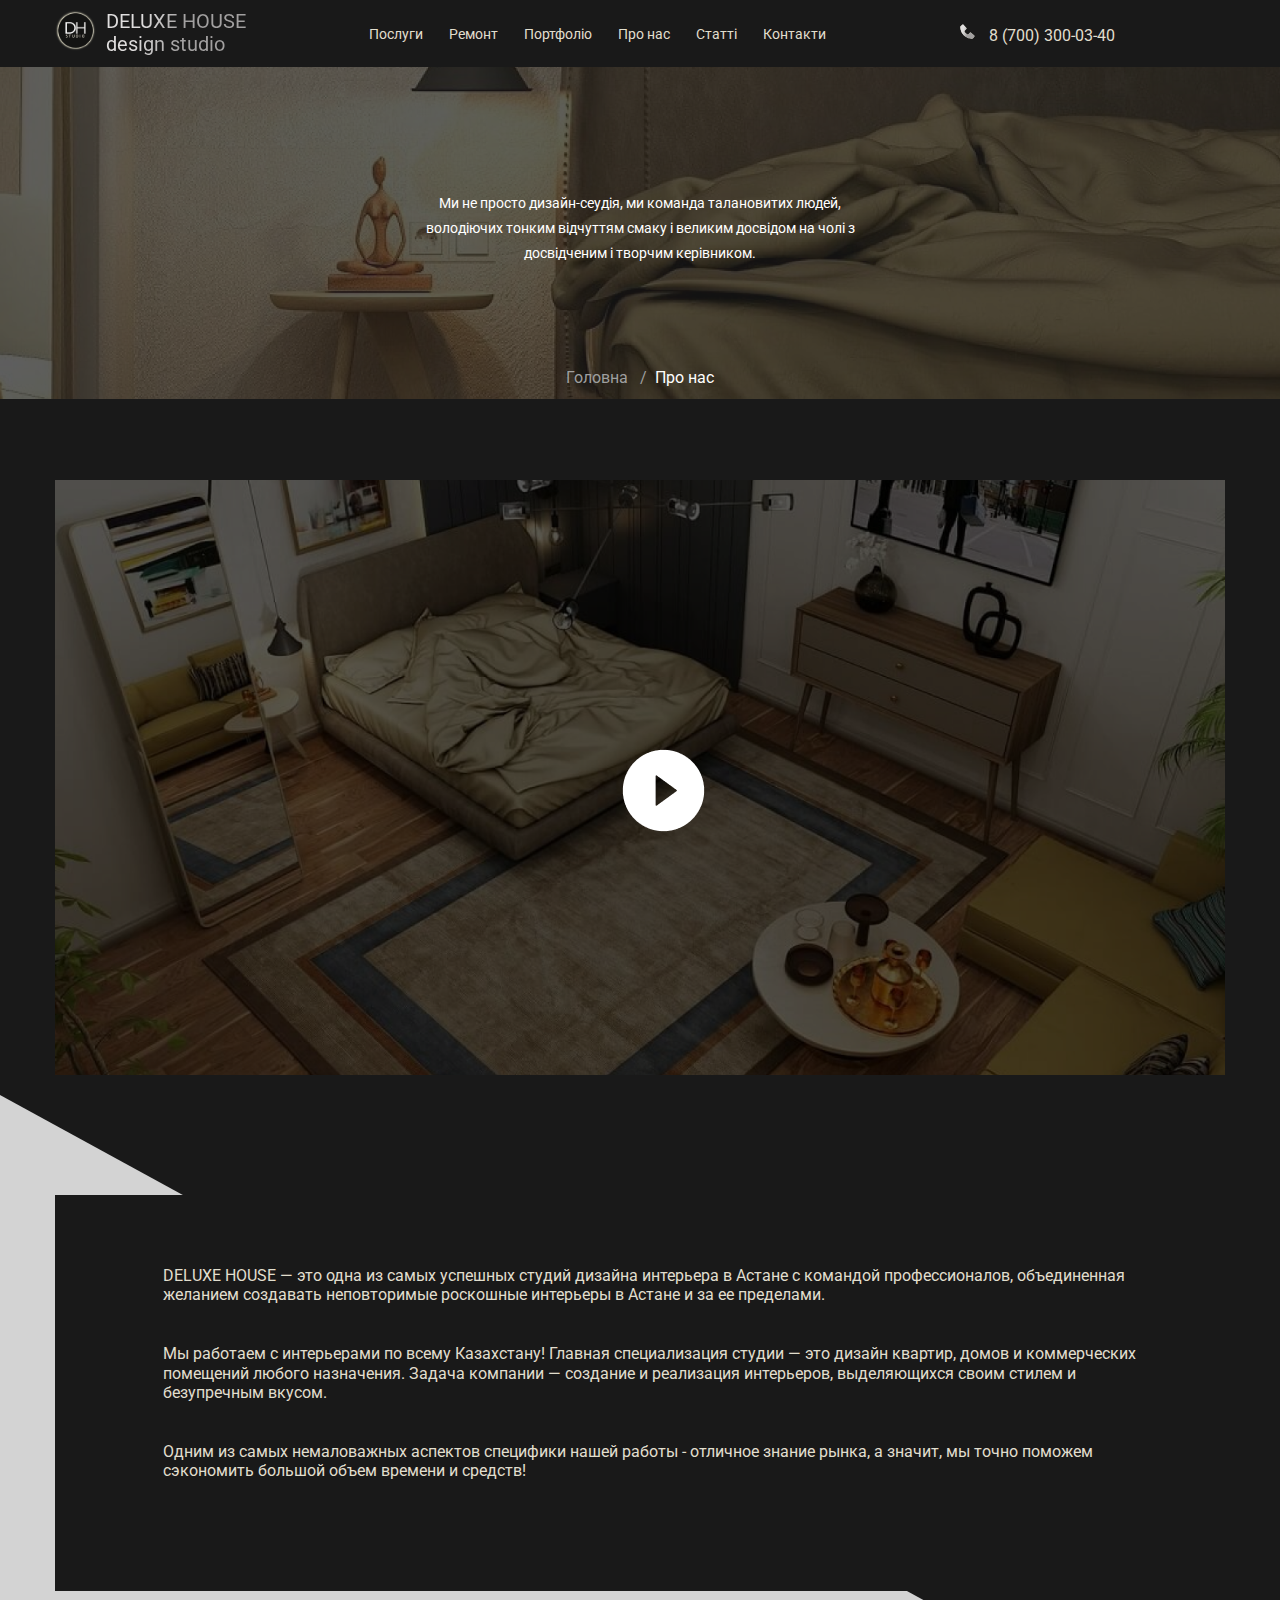
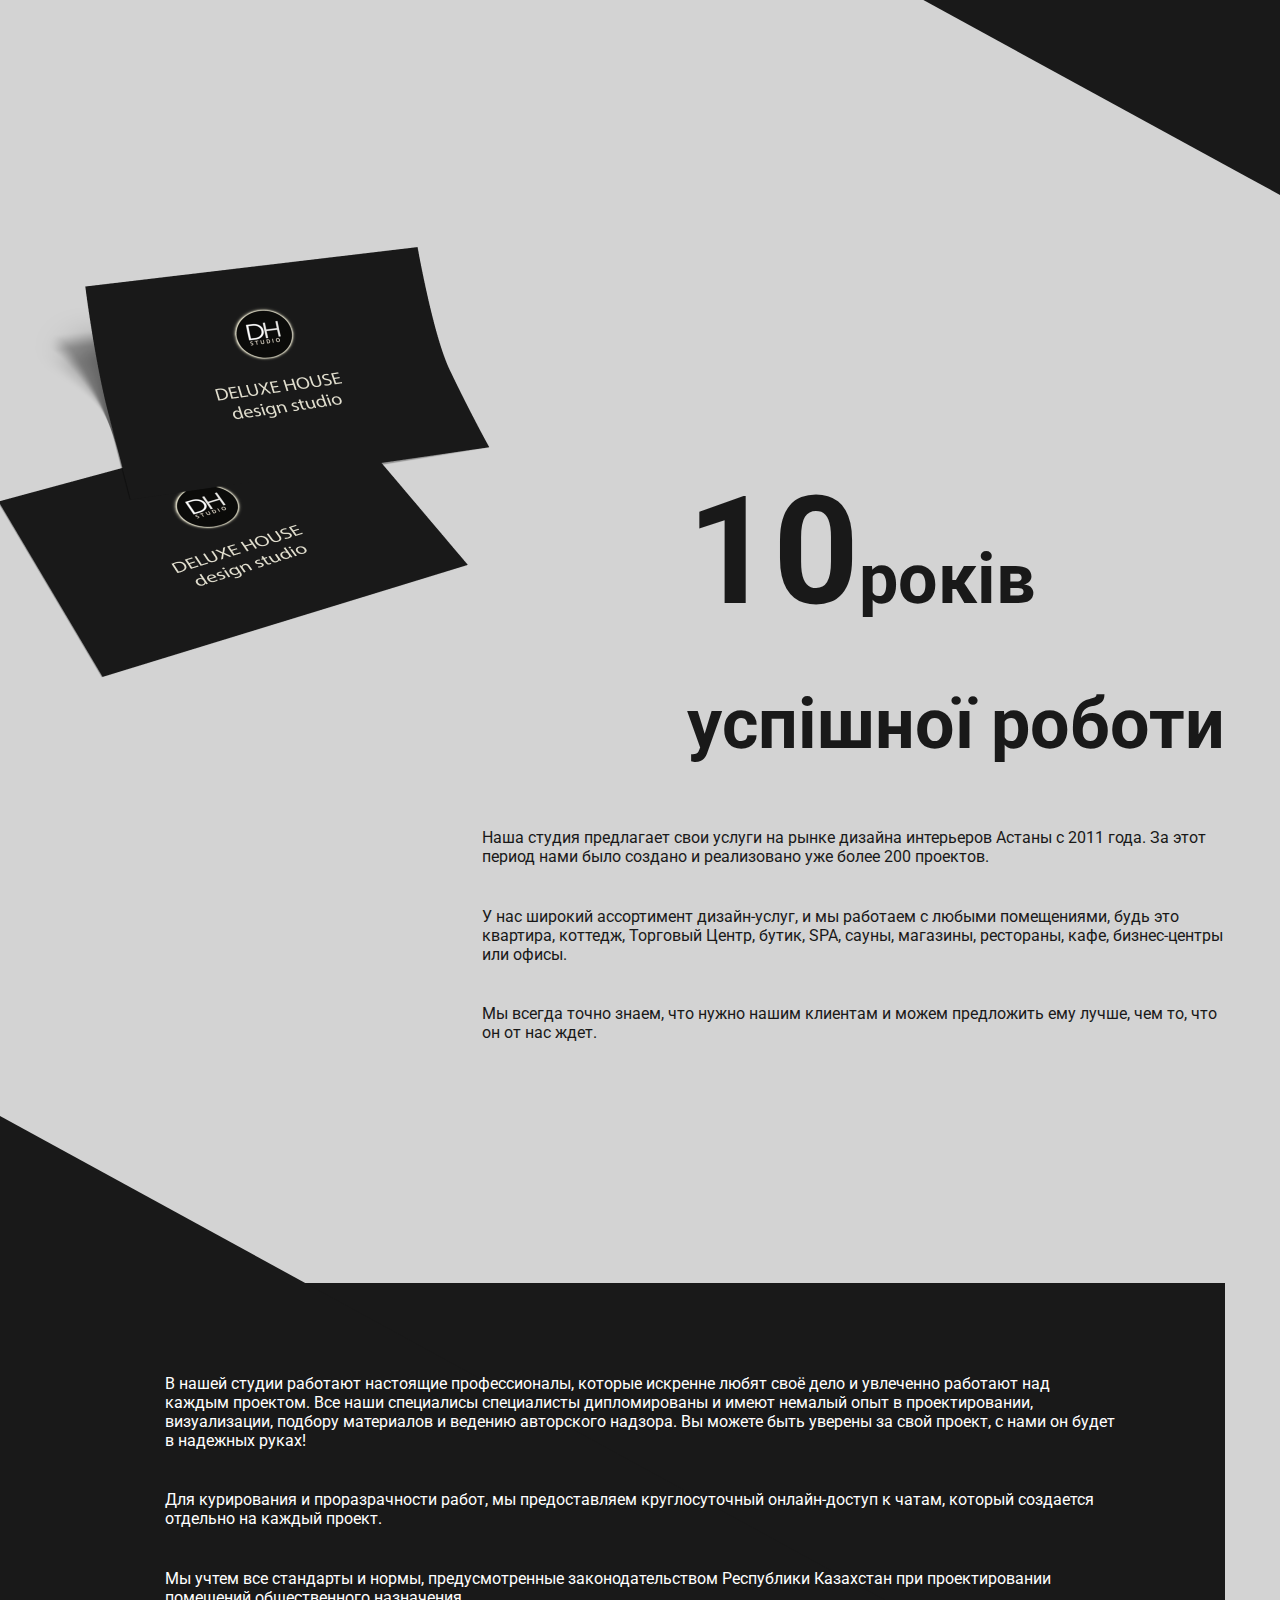
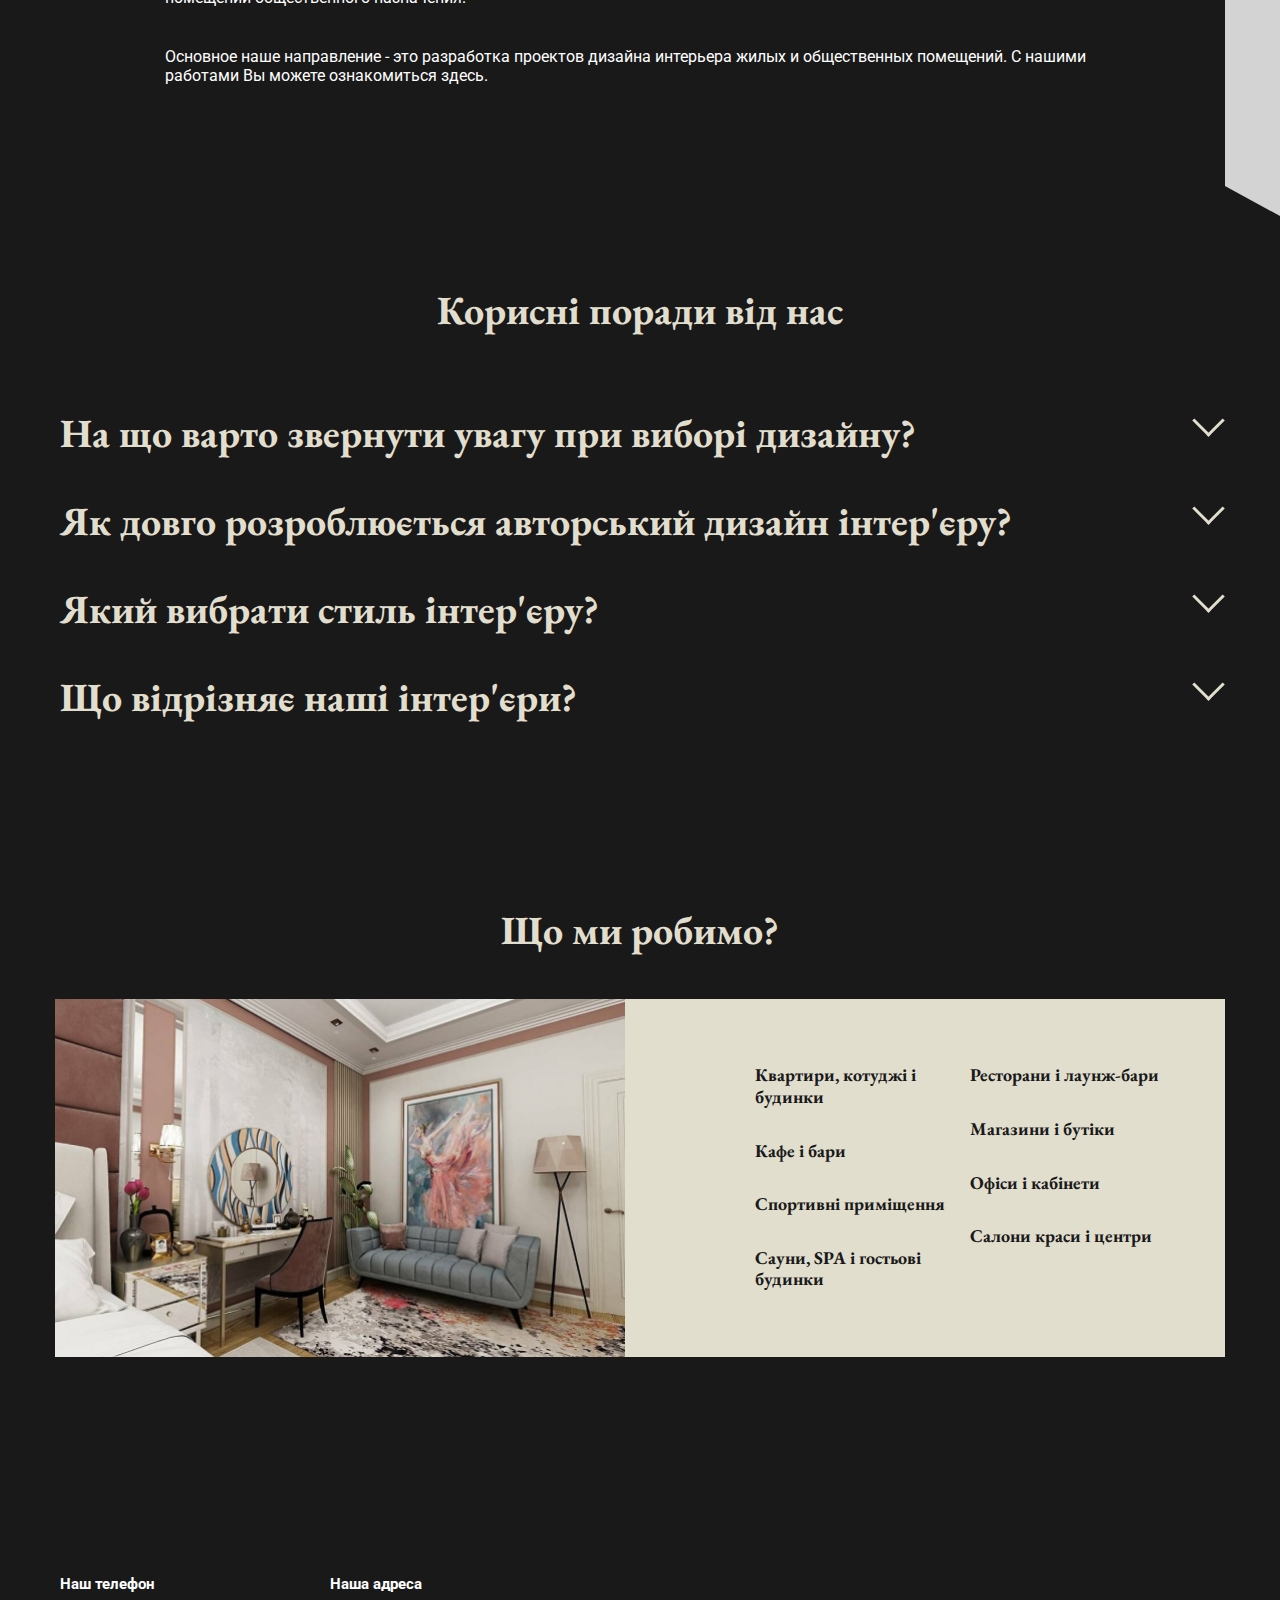
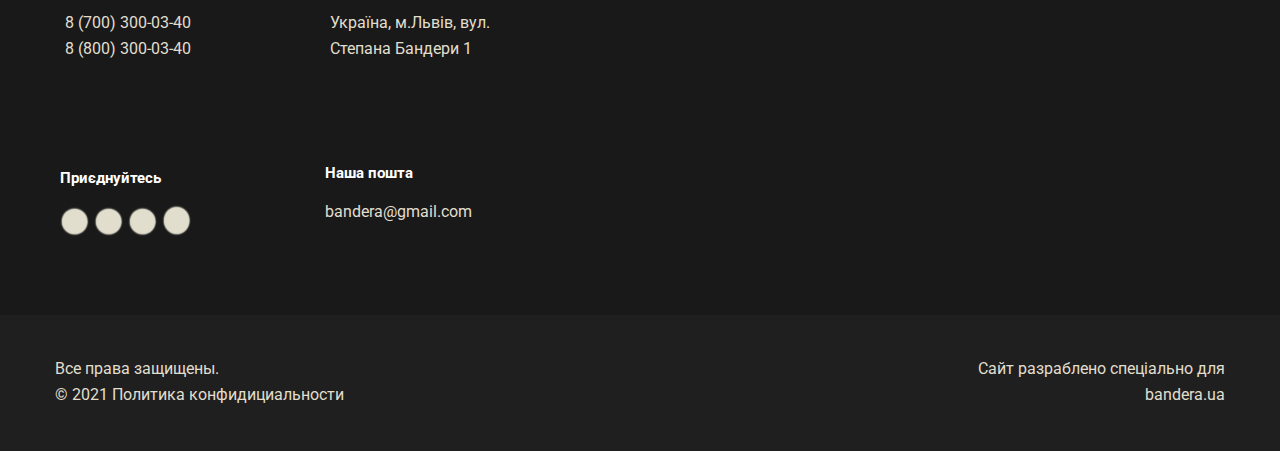
==== commit b734d982: "correction" ====
--- a/about.html
+++ b/about.html
@@ -65,10 +65,10 @@
                 <a class="header__inner-link" href="about.html">Про нас</a>
               </li>
               <li class="header__inner-item">
-                <a class="header__inner-link" href="#">Статті</a>
-              </li>
-              <li class="header__inner-item">
-                <a class="header__inner-link" href="#">Контакти</a>
+                <a class="header__inner-link" href="articles.html">Статті</a>
+              </li>
+              <li class="header__inner-item">
+                <a class="header__inner-link" href="contacts.html">Контакти</a>
               </li>
             </ul>
           </nav>
@@ -279,19 +279,19 @@
             <h6 class="footer__inner-title">Приєднуйтесь</h6>
             <a class="footer__inner-icon" href="">
               <svg width="30" height="31" viewBox="0 0 30 31" fill="none" xmlns="http://www.w3.org/2000/svg" xmlns:xlink="http://www.w3.org/1999/xlink">
-                <mask id="mask0_222_466" style="mask-type:alpha" maskUnits="userSpaceOnUse" x="0" y="0" width="30" height="31">
+                <mask id="mask0_222_46600" style="mask-type:alpha" maskUnits="userSpaceOnUse" x="0" y="0" width="30" height="31">
                   <rect y="0.890625" width="30" height="30" fill="url(#pattern0)"/>
                 </mask>
-                <g mask="url(#mask0_222_466)">
-                  <rect y="0.890625" width="30" height="30" fill="url(#pattern1)"/>
+                <g mask="url(#mask0_222_46600)">
+                  <rect y="0.890625" width="30" height="30" fill="url(#ss)"/>
                   <rect y="0.890625" width="30" height="30" fill="#E1DECE"/>
                 </g>
                 <defs>
                   <pattern id="pattern0" patternContentUnits="objectBoundingBox" width="1" height="1">
-                    <use xlink:href="#image0_222_466" transform="scale(0.00980392)"/>
-                  </pattern>
-                  <pattern id="pattern1" patternContentUnits="objectBoundingBox" width="1" height="1">
-                    <use xlink:href="#image0_222_466" transform="scale(0.00980392)"/>
+                    <use xlink:href="#image0_222_46600" transform="scale(0.00980392)"/>
+                  </pattern>
+                  <pattern id="ss" patternContentUnits="objectBoundingBox" width="1" height="1">
+                    <use xlink:href="#image0_222_46600" transform="scale(0.00980392)"/>
                   </pattern>
                   <image id="image0_222_466" width="102" height="102" xlink:href="[data-uri]"/>
                 </defs>
@@ -299,19 +299,19 @@
             </a>
             <a class="footer__inner-icon" href="">
               <svg width="30" height="31" viewBox="0 0 30 31" fill="none" xmlns="http://www.w3.org/2000/svg" xmlns:xlink="http://www.w3.org/1999/xlink">
-                <mask id="mask0_222_468" style="mask-type:alpha" maskUnits="userSpaceOnUse" x="0" y="0" width="30" height="31">
+                <mask id="mask0_222_4680" style="mask-type:alpha" maskUnits="userSpaceOnUse" x="0" y="0" width="30" height="31">
                   <rect y="0.890625" width="30" height="30" fill="url(#pattern0)"/>
                 </mask>
-                <g mask="url(#mask0_222_468)">
-                  <rect y="0.890625" width="30" height="30" fill="url(#pattern1)"/>
+                <g mask="url(#mask0_222_4680)">
+                  <rect y="0.890625" width="30" height="30" fill="url(#ffff)"/>
                   <rect y="0.890625" width="30" height="30" fill="#E1DECE"/>
                 </g>
                 <defs>
                   <pattern id="pattern0" patternContentUnits="objectBoundingBox" width="1" height="1">
-                    <use xlink:href="#image0_222_468" transform="scale(0.00980392)"/>
-                  </pattern>
-                  <pattern id="pattern1" patternContentUnits="objectBoundingBox" width="1" height="1">
-                    <use xlink:href="#image0_222_468" transform="scale(0.00980392)"/>
+                    <use xlink:href="#image0_222_4680" transform="scale(0.00980392)"/>
+                  </pattern>
+                  <pattern id="ffff" patternContentUnits="objectBoundingBox" width="1" height="1">
+                    <use xlink:href="#image0_222_4680" transform="scale(0.00980392)"/>
                   </pattern>
                   <image id="image0_222_468" width="102" height="102" xlink:href="[data-uri]"/>
                 </defs>
@@ -319,19 +319,19 @@
             </a>
             <a class="footer__inner-icon" href="">
               <svg width="30" height="31" viewBox="0 0 30 31" fill="none" xmlns="http://www.w3.org/2000/svg" xmlns:xlink="http://www.w3.org/1999/xlink">
-                <mask id="mask0_222_470" style="mask-type:alpha" maskUnits="userSpaceOnUse" x="0" y="0" width="30" height="31">
+                <mask id="mask0_222_4709" style="mask-type:alpha" maskUnits="userSpaceOnUse" x="0" y="0" width="30" height="31">
                   <rect y="0.890625" width="30" height="30" fill="url(#pattern0)"/>
                 </mask>
-                <g mask="url(#mask0_222_470)">
-                  <rect y="0.890625" width="30" height="30" fill="url(#pattern1)"/>
+                <g mask="url(#mask0_222_4709)">
+                  <rect y="0.890625" width="30" height="30" fill="url(#ooo)"/>
                   <rect y="0.890625" width="30" height="30" fill="#E1DECE"/>
                 </g>
                 <defs>
                   <pattern id="pattern0" patternContentUnits="objectBoundingBox" width="1" height="1">
-                    <use xlink:href="#image0_222_470" transform="scale(0.00980392)"/>
-                  </pattern>
-                  <pattern id="pattern1" patternContentUnits="objectBoundingBox" width="1" height="1">
-                    <use xlink:href="#image0_222_470" transform="scale(0.00980392)"/>
+                    <use xlink:href="#image0_222_4709" transform="scale(0.00980392)"/>
+                  </pattern>
+                  <pattern id="ooo" patternContentUnits="objectBoundingBox" width="1" height="1">
+                    <use xlink:href="#image0_222_4709" transform="scale(0.00980392)"/>
                   </pattern>
                   <image id="image0_222_470" width="102" height="102" xlink:href="[data-uri]"/>
                 </defs>
@@ -339,19 +339,19 @@
             </a>
             <a class="footer__inner-icon" href="">
               <svg width="30" height="33" viewBox="0 0 30 33" fill="none" xmlns="http://www.w3.org/2000/svg" xmlns:xlink="http://www.w3.org/1999/xlink">
-                <mask id="mask0_222_472" style="mask-type:alpha" maskUnits="userSpaceOnUse" x="0" y="0" width="30" height="33">
+                <mask id="mask0_222_4772" style="mask-type:alpha" maskUnits="userSpaceOnUse" x="0" y="0" width="30" height="33">
                   <rect y="0.890625" width="30" height="32" fill="url(#pattern0)"/>
                 </mask>
-                <g mask="url(#mask0_222_472)">
-                  <rect y="0.890625" width="30" height="32" fill="url(#pattern1)"/>
+                <g mask="url(#mask0_222_4772)">
+                  <rect y="0.890625" width="30" height="32" fill="url(#poi)"/>
                   <rect y="0.890625" width="30" height="32" fill="#E1DECE"/>
                 </g>
                 <defs>
                   <pattern id="pattern0" patternContentUnits="objectBoundingBox" width="1" height="1">
-                    <use xlink:href="#image0_222_472" transform="translate(-0.0333333) scale(0.0104575 0.00980392)"/>
-                  </pattern>
-                  <pattern id="pattern1" patternContentUnits="objectBoundingBox" width="1" height="1">
-                    <use xlink:href="#image0_222_472" transform="translate(-0.0333333) scale(0.0104575 0.00980392)"/>
+                    <use xlink:href="#image0_222_4772" transform="translate(-0.0333333) scale(0.0104575 0.00980392)"/>
+                  </pattern>
+                  <pattern id="poi" patternContentUnits="objectBoundingBox" width="1" height="1">
+                    <use xlink:href="#image0_222_4772" transform="translate(-0.0333333) scale(0.0104575 0.00980392)"/>
                   </pattern>
                   <image id="image0_222_472" width="102" height="102" xlink:href="[data-uri]"/>
                 </defs>
--- a/css/style.min.css
+++ b/css/style.min.css
@@ -1 +1 @@
-.collection__info-title,.repair-top__title,.successful-project__title,.contract__title,.term__title,.tariff__title,.aboutwork__title,.guarantee__title,.advices__title,.advices__box-question,.rooms__title,.rooms__box-text,.residential-project__title,.feedback__inner-text,.our-project__title,.design__title,.aboutus__title,.steps__title,.partners__title{font-family:'EB Garamond', serif;font-weight:700}body,.button,.contract__title,.contract__text,.term__title,.term__btn.active,.tariff__title,.aboutwork__title,.guarantee__title,.header__inner-link,.header__inner-number,.top-main__inner-title span,.design__title span,.aboutus__box-text,.footer__inner-number{color:#E1DECE}html{box-sizing:border-box}*,*::after,*::before{box-sizing:inherit}ul[class],ol[class]{padding:0}body,h1,h2,h3,h4,h5,h6,p,ul,ol,li,figure,figcaption,blockquote,dl,dd{margin:0}ul[class]{list-style:none}img{max-width:100%;display:block;-o-object-fit:cover;object-fit:cover}input,button,textarea,select{font:inherit}a{text-decoration:none}.slick-slider{position:relative;display:block;box-sizing:border-box;-webkit-touch-callout:none;-webkit-user-select:none;-moz-user-select:none;-ms-user-select:none;user-select:none;touch-action:pan-y;-webkit-tap-highlight-color:transparent}.slick-list{position:relative;overflow:hidden;display:block;margin:0;padding:0}.slick-list:focus{outline:none}.slick-list.dragging{cursor:pointer;cursor:hand}.slick-slider .slick-track,.slick-slider .slick-list{transform:translate3d(0, 0, 0)}.slick-track{position:relative;left:0;top:0;display:block;margin-left:auto;margin-right:auto}.slick-track:before,.slick-track:after{content:"";display:table}.slick-track:after{clear:both}.slick-loading .slick-track{visibility:hidden}.slick-slide{float:left;height:100%;min-height:1px;display:none}[dir="rtl"] .slick-slide{float:right}.slick-slide img{display:block}.slick-slide.slick-loading img{display:none}.slick-slide.dragging img{pointer-events:none}.slick-initialized .slick-slide{display:block}.slick-loading .slick-slide{visibility:hidden}.slick-vertical .slick-slide{display:block;height:auto;border:1px solid transparent}.slick-arrow.slick-hidden{display:none}body.compensate-for-scrollbar{overflow:hidden}.fancybox-active{height:auto}.fancybox-is-hidden{left:-9999px;margin:0;position:absolute !important;top:-9999px;visibility:hidden}.fancybox-container{-webkit-backface-visibility:hidden;height:100%;left:0;outline:none;position:fixed;-webkit-tap-highlight-color:transparent;top:0;touch-action:manipulation;transform:translateZ(0);width:100%;z-index:99992}.fancybox-container *{box-sizing:border-box}.fancybox-outer,.fancybox-inner,.fancybox-bg,.fancybox-stage{bottom:0;left:0;position:absolute;right:0;top:0}.fancybox-outer{-webkit-overflow-scrolling:touch;overflow-y:auto}.fancybox-bg{background:#1e1e1e;opacity:0;transition-duration:inherit;transition-property:opacity;transition-timing-function:cubic-bezier(0.47, 0, 0.74, 0.71)}.fancybox-is-open .fancybox-bg{opacity:.9;transition-timing-function:cubic-bezier(0.22, 0.61, 0.36, 1)}.fancybox-infobar,.fancybox-toolbar,.fancybox-caption,.fancybox-navigation .fancybox-button{direction:ltr;opacity:0;position:absolute;transition:opacity .25s ease, visibility 0s ease .25s;visibility:hidden;z-index:99997}.fancybox-show-infobar .fancybox-infobar,.fancybox-show-toolbar .fancybox-toolbar,.fancybox-show-caption .fancybox-caption,.fancybox-show-nav .fancybox-navigation .fancybox-button{opacity:1;transition:opacity .25s ease 0s, visibility 0s ease 0s;visibility:visible}.fancybox-infobar{color:#ccc;font-size:13px;-webkit-font-smoothing:subpixel-antialiased;height:44px;left:0;line-height:44px;min-width:44px;mix-blend-mode:difference;padding:0 10px;pointer-events:none;top:0;-webkit-touch-callout:none;-webkit-user-select:none;-moz-user-select:none;-ms-user-select:none;user-select:none}.fancybox-toolbar{right:0;top:0}.fancybox-stage{direction:ltr;overflow:visible;transform:translateZ(0);z-index:99994}.fancybox-is-open .fancybox-stage{overflow:hidden}.fancybox-slide{-webkit-backface-visibility:hidden;display:none;height:100%;left:0;outline:none;overflow:auto;-webkit-overflow-scrolling:touch;padding:44px;position:absolute;text-align:center;top:0;transition-property:transform, opacity;white-space:normal;width:100%;z-index:99994}.fancybox-slide::before{content:'';display:inline-block;font-size:0;height:100%;vertical-align:middle;width:0}.fancybox-is-sliding .fancybox-slide,.fancybox-slide--previous,.fancybox-slide--current,.fancybox-slide--next{display:block}.fancybox-slide--image{overflow:hidden;padding:44px 0}.fancybox-slide--image::before{display:none}.fancybox-slide--html{padding:6px}.fancybox-content{background:#fff;display:inline-block;margin:0;max-width:100%;overflow:auto;-webkit-overflow-scrolling:touch;padding:44px;position:relative;text-align:left;vertical-align:middle}.fancybox-slide--image .fancybox-content{-webkit-animation-timing-function:cubic-bezier(0.5, 0, 0.14, 1);animation-timing-function:cubic-bezier(0.5, 0, 0.14, 1);-webkit-backface-visibility:hidden;background:transparent;background-repeat:no-repeat;background-size:100% 100%;left:0;max-width:none;overflow:visible;padding:0;position:absolute;top:0;transform-origin:top left;transition-property:transform, opacity;-webkit-user-select:none;-moz-user-select:none;-ms-user-select:none;user-select:none;z-index:99995}.fancybox-can-zoomOut .fancybox-content{cursor:zoom-out}.fancybox-can-zoomIn .fancybox-content{cursor:zoom-in}.fancybox-can-swipe .fancybox-content,.fancybox-can-pan .fancybox-content{cursor:-webkit-grab;cursor:grab}.fancybox-is-grabbing .fancybox-content{cursor:-webkit-grabbing;cursor:grabbing}.fancybox-container [data-selectable='true']{cursor:text}.fancybox-image,.fancybox-spaceball{background:transparent;border:0;height:100%;left:0;margin:0;max-height:none;max-width:none;padding:0;position:absolute;top:0;-webkit-user-select:none;-moz-user-select:none;-ms-user-select:none;user-select:none;width:100%}.fancybox-spaceball{z-index:1}.fancybox-slide--video .fancybox-content,.fancybox-slide--map .fancybox-content,.fancybox-slide--pdf .fancybox-content,.fancybox-slide--iframe .fancybox-content{height:100%;overflow:visible;padding:0;width:100%}.fancybox-slide--video .fancybox-content{background:#000}.fancybox-slide--map .fancybox-content{background:#e5e3df}.fancybox-slide--iframe .fancybox-content{background:#fff}.fancybox-video,.fancybox-iframe{background:transparent;border:0;display:block;height:100%;margin:0;overflow:hidden;padding:0;width:100%}.fancybox-iframe{left:0;position:absolute;top:0}.fancybox-error{background:#fff;cursor:default;max-width:400px;padding:40px;width:100%}.fancybox-error p{color:#444;font-size:16px;line-height:20px;margin:0;padding:0}.fancybox-button{background:rgba(30,30,30,0.6);border:0;border-radius:0;box-shadow:none;cursor:pointer;display:inline-block;height:44px;margin:0;padding:10px;position:relative;transition:color .2s;vertical-align:top;visibility:inherit;width:44px}.fancybox-button,.fancybox-button:visited,.fancybox-button:link{color:#ccc}.fancybox-button:hover{color:#fff}.fancybox-button:focus{outline:none}.fancybox-button.fancybox-focus{outline:1px dotted}.fancybox-button[disabled],.fancybox-button[disabled]:hover{color:#888;cursor:default;outline:none}.fancybox-button div{height:100%}.fancybox-button svg{display:block;height:100%;overflow:visible;position:relative;width:100%}.fancybox-button svg path{fill:currentColor;stroke-width:0}.fancybox-button--play svg:nth-child(2),.fancybox-button--fsenter svg:nth-child(2){display:none}.fancybox-button--pause svg:nth-child(1),.fancybox-button--fsexit svg:nth-child(1){display:none}.fancybox-progress{background:#ff5268;height:2px;left:0;position:absolute;right:0;top:0;transform:scaleX(0);transform-origin:0;transition-property:transform;transition-timing-function:linear;z-index:99998}.fancybox-close-small{background:transparent;border:0;border-radius:0;color:#ccc;cursor:pointer;opacity:.8;padding:8px;position:absolute;right:-12px;top:-44px;z-index:401}.fancybox-close-small:hover{color:#fff;opacity:1}.fancybox-slide--html .fancybox-close-small{color:currentColor;padding:10px;right:0;top:0}.fancybox-slide--image.fancybox-is-scaling .fancybox-content{overflow:hidden}.fancybox-is-scaling .fancybox-close-small,.fancybox-is-zoomable.fancybox-can-pan .fancybox-close-small{display:none}.fancybox-navigation .fancybox-button{background-clip:content-box;height:100px;opacity:0;position:absolute;top:calc(50% - 50px);width:70px}.fancybox-navigation .fancybox-button div{padding:7px}.fancybox-navigation .fancybox-button--arrow_left{left:0;left:env(safe-area-inset-left);padding:31px 26px 31px 6px}.fancybox-navigation .fancybox-button--arrow_right{padding:31px 6px 31px 26px;right:0;right:env(safe-area-inset-right)}.fancybox-caption{background:linear-gradient(to top, rgba(0,0,0,0.85) 0%, rgba(0,0,0,0.3) 50%, rgba(0,0,0,0.15) 65%, rgba(0,0,0,0.075) 75.5%, rgba(0,0,0,0.037) 82.85%, rgba(0,0,0,0.019) 88%, rgba(0,0,0,0) 100%);bottom:0;color:#eee;font-size:14px;font-weight:400;left:0;line-height:1.5;padding:75px 44px 25px 44px;pointer-events:none;right:0;text-align:center;z-index:99996}@supports (padding: max(0px)){.fancybox-caption{padding:75px max(44px,env(safe-area-inset-right)) max(25px,env(safe-area-inset-bottom)) max(44px,env(safe-area-inset-left))}}.fancybox-caption--separate{margin-top:-50px}.fancybox-caption__body{max-height:50vh;overflow:auto;pointer-events:all}.fancybox-caption a,.fancybox-caption a:link,.fancybox-caption a:visited{color:#ccc;text-decoration:none}.fancybox-caption a:hover{color:#fff;text-decoration:underline}.fancybox-loading{-webkit-animation:fancybox-rotate 1s linear infinite;animation:fancybox-rotate 1s linear infinite;background:transparent;border:4px solid #888;border-bottom-color:#fff;border-radius:50%;height:50px;left:50%;margin:-25px 0 0 -25px;opacity:.7;padding:0;position:absolute;top:50%;width:50px;z-index:99999}@-webkit-keyframes fancybox-rotate{100%{transform:rotate(360deg)}}@keyframes fancybox-rotate{100%{transform:rotate(360deg)}}.fancybox-animated{transition-timing-function:cubic-bezier(0, 0, 0.25, 1)}.fancybox-fx-slide.fancybox-slide--previous{opacity:0;transform:translate3d(-100%, 0, 0)}.fancybox-fx-slide.fancybox-slide--next{opacity:0;transform:translate3d(100%, 0, 0)}.fancybox-fx-slide.fancybox-slide--current{opacity:1;transform:translate3d(0, 0, 0)}.fancybox-fx-fade.fancybox-slide--previous,.fancybox-fx-fade.fancybox-slide--next{opacity:0;transition-timing-function:cubic-bezier(0.19, 1, 0.22, 1)}.fancybox-fx-fade.fancybox-slide--current{opacity:1}.fancybox-fx-zoom-in-out.fancybox-slide--previous{opacity:0;transform:scale3d(1.5, 1.5, 1.5)}.fancybox-fx-zoom-in-out.fancybox-slide--next{opacity:0;transform:scale3d(0.5, 0.5, 0.5)}.fancybox-fx-zoom-in-out.fancybox-slide--current{opacity:1;transform:scale3d(1, 1, 1)}.fancybox-fx-rotate.fancybox-slide--previous{opacity:0;transform:rotate(-360deg)}.fancybox-fx-rotate.fancybox-slide--next{opacity:0;transform:rotate(360deg)}.fancybox-fx-rotate.fancybox-slide--current{opacity:1;transform:rotate(0deg)}.fancybox-fx-circular.fancybox-slide--previous{opacity:0;transform:scale3d(0, 0, 0) translate3d(-100%, 0, 0)}.fancybox-fx-circular.fancybox-slide--next{opacity:0;transform:scale3d(0, 0, 0) translate3d(100%, 0, 0)}.fancybox-fx-circular.fancybox-slide--current{opacity:1;transform:scale3d(1, 1, 1) translate3d(0, 0, 0)}.fancybox-fx-tube.fancybox-slide--previous{transform:translate3d(-100%, 0, 0) scale(0.1) skew(-10deg)}.fancybox-fx-tube.fancybox-slide--next{transform:translate3d(100%, 0, 0) scale(0.1) skew(10deg)}.fancybox-fx-tube.fancybox-slide--current{transform:translate3d(0, 0, 0) scale(1)}@media all and (max-height: 576px){.fancybox-slide{padding-left:6px;padding-right:6px}.fancybox-slide--image{padding:6px 0}.fancybox-close-small{right:-6px}.fancybox-slide--image .fancybox-close-small{background:#4e4e4e;color:#f2f4f6;height:36px;opacity:1;padding:6px;right:0;top:0;width:36px}.fancybox-caption{padding-left:12px;padding-right:12px}@supports (padding: max(0px)){.fancybox-caption{padding-left:max(12px,env(safe-area-inset-left));padding-right:max(12px,env(safe-area-inset-right))}}}.fancybox-share{background:#f4f4f4;border-radius:3px;max-width:90%;padding:30px;text-align:center}.fancybox-share h1{color:#222;font-size:35px;font-weight:700;margin:0 0 20px 0}.fancybox-share p{margin:0;padding:0}.fancybox-share__button{border:0;border-radius:3px;display:inline-block;font-size:14px;font-weight:700;line-height:40px;margin:0 5px 10px 5px;min-width:130px;padding:0 15px;text-decoration:none;transition:all .2s;-webkit-user-select:none;-moz-user-select:none;-ms-user-select:none;user-select:none;white-space:nowrap}.fancybox-share__button:visited,.fancybox-share__button:link{color:#fff}.fancybox-share__button:hover{text-decoration:none}.fancybox-share__button--fb{background:#3b5998}.fancybox-share__button--fb:hover{background:#344e86}.fancybox-share__button--pt{background:#bd081d}.fancybox-share__button--pt:hover{background:#aa0719}.fancybox-share__button--tw{background:#1da1f2}.fancybox-share__button--tw:hover{background:#0d95e8}.fancybox-share__button svg{height:25px;margin-right:7px;position:relative;top:-1px;vertical-align:middle;width:25px}.fancybox-share__button svg path{fill:#fff}.fancybox-share__input{background:transparent;border:0;border-bottom:1px solid #d7d7d7;border-radius:0;color:#5d5b5b;font-size:14px;margin:10px 0 0 0;outline:none;padding:10px 15px;width:100%}.fancybox-thumbs{background:#ddd;bottom:0;display:none;margin:0;-webkit-overflow-scrolling:touch;-ms-overflow-style:-ms-autohiding-scrollbar;padding:2px 2px 4px 2px;position:absolute;right:0;-webkit-tap-highlight-color:rgba(0,0,0,0);top:0;width:212px;z-index:99995}.fancybox-thumbs-x{overflow-x:auto;overflow-y:hidden}.fancybox-show-thumbs .fancybox-thumbs{display:block}.fancybox-show-thumbs .fancybox-inner{right:212px}.fancybox-thumbs__list{font-size:0;height:100%;list-style:none;margin:0;overflow-x:hidden;overflow-y:auto;padding:0;position:absolute;position:relative;white-space:nowrap;width:100%}.fancybox-thumbs-x .fancybox-thumbs__list{overflow:hidden}.fancybox-thumbs-y .fancybox-thumbs__list::-webkit-scrollbar{width:7px}.fancybox-thumbs-y .fancybox-thumbs__list::-webkit-scrollbar-track{background:#fff;border-radius:10px;box-shadow:inset 0 0 6px rgba(0,0,0,0.3)}.fancybox-thumbs-y .fancybox-thumbs__list::-webkit-scrollbar-thumb{background:#2a2a2a;border-radius:10px}.fancybox-thumbs__list a{-webkit-backface-visibility:hidden;backface-visibility:hidden;background-color:rgba(0,0,0,0.1);background-position:center center;background-repeat:no-repeat;background-size:cover;cursor:pointer;float:left;height:75px;margin:2px;max-height:calc(100% - 8px);max-width:calc(50% - 4px);outline:none;overflow:hidden;padding:0;position:relative;-webkit-tap-highlight-color:transparent;width:100px}.fancybox-thumbs__list a::before{border:6px solid #ff5268;bottom:0;content:'';left:0;opacity:0;position:absolute;right:0;top:0;transition:all 0.2s cubic-bezier(0.25, 0.46, 0.45, 0.94);z-index:99991}.fancybox-thumbs__list a:focus::before{opacity:.5}.fancybox-thumbs__list a.fancybox-thumbs-active::before{opacity:1}@media all and (max-width: 576px){.fancybox-thumbs{width:110px}.fancybox-show-thumbs .fancybox-inner{right:110px}.fancybox-thumbs__list a{max-width:calc(100% - 10px)}}html,body{height:100%}body{font-family:'Roboto', sans-serif;font-weight:400;font-size:16px;line-height:1.2;overflow-x:hidden}body.overflowHidden{overflow:hidden}.abs-top-left{position:absolute;top:0;left:0}.abs-top-right{position:absolute;bottom:0}.text{font-size:16px;height:16px;fill:red;stroke:green}.icon-2{background-color:#fff}.w-100{width:100%}.mb-33{margin-top:33px}.hight-top{height:1000px}.img-top{background-repeat:no-repeat;background-position:center center;background-size:cover;min-height:332px;text-align:center;display:flex;align-items:center}.wrapper{display:flex;flex-direction:column;min-height:100%;background-color:#191919}.main{flex:1 0 auto}.footer{flex:0 0 auto}.container{max-width:1200px;margin:0 auto;padding:0 15px}.container__fluid{max-width:1522px;margin:0 auto;padding:0 15px}.btn{padding:23px 33px;min-width:220px;cursor:pointer;border:1px solid #E1DECE;border-radius:5px;background-color:#191919;transition:all .3s}.btn:hover{background-color:#E1DECE;color:#191919}.header_bg{height:61px;width:100%;background-color:#191919}.buttons{display:flex;justify-content:center;flex-wrap:wrap}.button{margin:88px 37px;transition:all .3s}.interior-img{position:relative}.interior-img span{height:608px;width:24px;background-color:#191919;position:absolute;top:0;left:48%;z-index:2}.interior-img::before{content:'';position:absolute;top:408px;left:0;height:24px;width:265px;background-color:#191919}.interior-img::after{content:'';position:absolute;top:240px;right:0;height:24px;width:265px;background-color:#191919}.interior-img img{padding-right:10px;width:550px;height:608px}.project{display:grid;grid-template-columns:repeat(3, 1fr);grid-gap:30px}.project__box{text-align:center}.project__box-img{max-width:370px;max-height:384px;-o-object-fit:cover;object-fit:cover;margin-bottom:26px}.project__box-subtitle{margin-bottom:7px;font-weight:700;font-size:16px;color:#fff}.project__box-name{color:#fff}.collection__inner{display:flex;justify-content:space-between;flex-wrap:wrap}.collection__box-img{position:relative;z-index:2}.collection__img-big{margin-bottom:88px}.collection__img-small{position:absolute;top:248px;right:-115px}.collection__box-img img{background-size:cover}.collection__info{margin-left:120px;padding:5px;max-width:416px}.collection__info-subtitle{margin-top:160px;margin-bottom:18px;font-size:10px;color:#6E6E6E;text-transform:uppercase}.collection__info-title{margin-bottom:30px;font-size:40px}.collection__info-text{margin-bottom:10px;color:#C4C4C4}.collection-reverse__img-small{position:absolute;top:248px;left:-115px}.breadcrumbs__list{margin-bottom:8px;display:flex;align-items:center;justify-content:center;flex-wrap:wrap}.breadcrumbs__link{color:#9F9F9F;white-space:nowrap;margin-top:15px}.breadcrumbs__link-active{color:#fff}.slick-dots{display:flex;justify-content:center;align-items:center}.slick-dots button{margin:39px 5px;background:#565656;border:none;height:5px;width:51px;font-size:0;cursor:pointer}.slick-dots li.slick-active button{background-color:#fff}.slick-arrow{position:absolute;top:40%;z-index:1;height:40px;width:40px;border:none;border-radius:50%;background:#E1DECE;font-size:0}.slick-next{right:-65px}.slick-next::after{content:'>';position:absolute;top:12px;left:12px;height:15px;width:15px;z-index:3;background-color:#E1DECE;transform:rotate(45deg);transform:rotate(45deg);border-top:solid 3px #191919;border-right:solid 3px #191919}.slick-prev{left:-65px}.slick-prev::after{content:'>';position:absolute;top:12px;right:12px;height:15px;width:15px;z-index:3;background-color:#E1DECE;transform:rotate(45deg);border-bottom:solid 3px #191919;border-left:solid 3px #191919}.repair-top{background-image:url("../images/repair-bg.png");background-repeat:no-repeat;background-size:cover;text-align:center;min-height:332px}.repair-top__subtitle{padding-top:121px;margin-bottom:20px;font-size:14px;color:#fff}.repair-top__title{margin-bottom:93px;color:#fff;font-size:40px}.successful-project .container{display:flex;flex-direction:column;justify-content:center;align-items:center;align-content:center;text-align:center}.successful-project__text{margin-top:83px;max-width:751px;color:#fff}.successful-project__text--two{margin-top:40px;max-width:751px;color:#fff}.successful-project__title{margin-top:83px;margin-bottom:50px;max-width:572px;font-size:40px}.successful-project__title span{font-size:60px}.contract{text-align:center}.contract__title{margin-top:100px;margin-bottom:55px;font-size:40px}.contract__inner{display:flex;justify-content:space-between;text-align:left}.contract__box{max-width:552px;padding:5px}.contract__box-text{margin-bottom:17px;color:#fff}.contract__box-sum{margin-bottom:17px;color:#fff}.contract__box-sum span{font-size:30px}.contract__text{max-width:517px;line-height:1.7}.term{text-align:center}.term .container{position:relative}.term__title{margin-top:116px;margin-bottom:59px;font-size:40px}.term__inner{color:#191919}.term__buttons{display:flex;width:100%}.term__btn{margin-bottom:16px;width:50%;cursor:pointer;padding:21px;background:#EFEFEF;border-radius:5px 0px 0px 5px}.term__btn.active{background-color:#191919;border:1px solid #E1DECE}.term__btn-right{border-radius:0px 5px 5px 0px}.term__boxes{display:grid;grid-template-columns:repeat(4, 1fr);background-color:#efefef}.term__box{max-width:300px;padding:5px}.term__box--color{background-color:#E5E5E5;opacity:.5}.term__box-title{z-index:1;margin:50px 0 66px}.term__list li{position:relative}.term__list li::after{content:'';position:absolute;bottom:0;left:-6px;width:104%;height:1px;background-color:#e6e6e6}.term__item{padding:18px 10px}.term__img{position:absolute;bottom:117px;right:-123px}.tariff{text-align:center}.tariff .container{position:relative}.tariff__title{margin-bottom:61px;margin-top:50px;font-size:40px}.tariff__boxes{display:flex}.tariff__img{position:absolute;bottom:-180px;left:-153px}.tariff-box{margin:15px;padding:10px 5px 5px;max-width:270px;min-height:665px;display:flex;flex-direction:column;justify-content:space-between;color:#191919;border-radius:5px;background-color:#fff}.tariff-box__package{background-color:#E1DECE}.tariff-box__package-subtitle{padding-top:10px;font-size:12px}.tariff-box__package-title{margin-bottom:15px;margin-top:10px;padding-bottom:10px;text-transform:uppercase;font-weight:700}.tariff-box__text{padding:0 15px;margin-top:16px;font-size:8px}.tariff-box__price{margin:20px 0;font-size:20px}.tariff-box__price span{font-size:30px}.tariff-box__title{margin-bottom:9px;font-size:10px;font-weight:700}.tariff-box__list{margin-left:18px;text-align:left;margin-bottom:15px}.tariff-box__item{align-items:left}.tariff-box__btn{margin-bottom:25px;padding:16px 65px;background-color:#191919;color:#fff;white-space:nowrap;border-radius:5px}.aboutwork{text-align:center}.aboutwork .container{position:relative}.aboutwork__title{margin:247px 0 85px;font-size:40px}.aboutwork__inner{display:flex;justify-content:space-between}.aboutwork__inner-texts{max-width:589px;padding-top:20px 5px 5px;text-align:left}.aboutwork__inner-text{margin-left:30px;margin-bottom:40px}.aboutwork__img{position:absolute;bottom:-110px;left:-146px}.guarantee{text-align:center}.guarantee__slider{position:relative}.guarantee__title{margin:121px 150px 79px;font-size:40px}.works__boxes{display:flex;justify-content:space-between;flex-wrap:wrap}.works__box{max-width:570px;padding:5px}.works__box-icon{margin-top:78px;margin-bottom:51px;width:80px;height:80px}.works__box-title{margin-bottom:22px;font-size:18px;color:#fff}.works__box-item{font-size:14px;line-height:1.8}.works__box-text{font-size:14px;line-height:1.8}.about-top{background-image:url("../images/about-bg.png")}.about-top__text{padding-top:120px;max-width:470px;font-size:14px;color:#fff;line-height:1.8}.about-top .breadcrumbs__list{margin-top:102px}.top-popup .container{background-image:url("../images/about-top-popup.png");background-size:cover;background-position:center center;background-color:#191919;max-width:1170px;height:595px;margin-top:81px;margin-bottom:20px;-o-object-fit:cover;object-fit:cover;position:relative}.top-popup .container img{position:absolute;bottom:40%;left:48%;z-index:1}.deluxehouse{background-color:#d3d3d3;position:relative}.deluxehouse__top-svg{width:100%;height:700px}.deluxehouse__top-texts{margin-top:100px;padding:71px 108px;background-color:#191919;position:absolute;top:0}.deluxehouse__top-text{margin-bottom:40px}.deluxehouse__img{margin-left:-150px}.deluxehouse__info{margin-top:-260px;color:#191919;display:flex;flex-direction:column;align-items:flex-end}.deluxehouse__info-title{margin-bottom:40px;font-size:70px;font-weight:700}.deluxehouse__info-title span{font-size:150px}.deluxehouse__info-subtitle{margin-bottom:62px;font-size:70px}.deluxehouse__info-text{margin-bottom:40px;max-width:743px}.deluxehouse__bottom{margin-top:200px;padding:91px 110px;background-color:#191919;z-index:3}.deluxehouse__bottom-text{margin-bottom:40px;color:#fff;position:relative;z-index:1}.deluxehouse__bottom-svg{width:100%;height:700px;transform:rotate(180deg);position:absolute;bottom:0}.advices__title{margin:70px 0;text-align:center;font-size:40px}.advices__box{padding:5px}.advices__box-item{display:flex;justify-content:space-between}.advices__box-question{margin-bottom:30px;margin-right:20px;font-size:40px}.advices__box-btn{width:16px;height:16px;background-color:#191919;border-bottom:3px solid #E1DECE;border-right:3px solid #E1DECE;border-left:0px solid #000;border-top:0px solid #000;transform:rotate(45deg);padding:10px}.advices__box-text{max-height:0px;margin-bottom:30px;padding-right:40px}.advices__box-btn.active{transform:rotate(225deg)}.displayBlock{display:block}.displayNone{display:none}.rooms__title{margin:150px 0 45px;text-align:center;font-size:40px}.rooms__inner{display:flex;justify-content:space-between;background-color:#e1dece;margin-bottom:150px}.rooms__inner-img{max-width:574px;-o-object-fit:cover;object-fit:cover}.rooms__img{width:100%;height:100%}.rooms__boxes{padding:60px 45px 30px 65px;background-color:#e1dece;display:flex;justify-content:space-between}.rooms__box{max-width:215px;padding:5px}.rooms__box-text{margin-bottom:32px;color:#191919;display:inline-block;font-size:18px}.residential-top{background-image:url("../images/residentail-bg.png")}.residential-top__texts{margin-top:60px}.residential-top__text{max-width:829px;font-size:14px;color:#fff;line-height:1.8}.residential-top .breadcrumbs{margin-top:67px}.residential-project__title{margin-top:106px;margin-bottom:77px;text-align:center;font-weight:400;font-size:40px}.feedback__inner{margin-top:30px;margin-bottom:200px;display:flex;justify-content:space-between;flex-wrap:wrap;background-color:#E1DECE}.feedback__inner-img{max-width:776px;height:100%;-o-object-fit:cover;object-fit:cover}.feedback__inner-box{max-width:550px;padding:5px;background-color:#E1DECE}.feedback__inner-text{margin:77px 30px 41px;max-width:452px;color:#191919;line-height:1.8;font-size:27px}.feedback__inner-input{margin-bottom:10px;margin-left:30px;padding:0 10px;border:none;list-style:none;height:65px;width:309px;border-radius:5px}.feedback__inner-input::-moz-placeholder{color:#C4C4C4}.feedback__inner-input:-ms-input-placeholder{color:#C4C4C4}.feedback__inner-input::placeholder{color:#C4C4C4}.feedback__inner-btn{margin-bottom:10px;margin-left:30px;padding:23px 86px;width:309px;color:#fff;background-color:#191919;border-radius:5px;cursor:pointer;white-space:nowrap;display:inline-block}.header__inner{display:flex;justify-content:space-between;align-items:center;height:67px}.header__logo{display:flex}.header__logo .header__inner-logo{margin-left:9px}.header__inner-logo{margin-left:50px;font-size:20px;line-height:23px;background:linear-gradient(106.99deg, #E0DEDE 24.92%, #A2A0A0 53.57%);-webkit-background-clip:text;-webkit-text-fill-color:transparent}.header__inner-list{display:flex}.header__inner-link{padding:5px 13px;font-size:14px}.header__inner-link:hover{color:#fff;transition:all .3s;box-shadow:0px 1px 0px 0px #fff;width:80%}.header__inner-phone svg{margin:0 8px}.header__inner.header_fixed{justify-content:space-around}.header__inner.header_fixed .top-main__social-logo{margin-top:32px}.header_fixed{position:fixed;top:0;left:0;width:100%;z-index:9;background-color:#1f1f1f;-webkit-animation:fixedMenu 1s forwards;animation:fixedMenu 1s forwards}@-webkit-keyframes fixedMenu{0%{height:0}50%{height:100px}100%{height:67px}}@keyframes fixedMenu{0%{height:0}50%{height:100px}100%{height:67px}}.top-main{background-image:url("../images/top-main-BG.png");background-size:cover;background-repeat:no-repeat;background-position:center center;-o-object-fit:cover;object-fit:cover;min-height:683px;position:relative}.top-main__left{width:96px;height:100%;min-height:718px;position:absolute;top:-35px;left:0;background-color:#191919;z-index:5;display:flex;flex-direction:column;justify-content:space-between}.top-main__social-logo{margin-top:-13px;margin-bottom:29px}.top-main__social-text{transform:rotate(270deg);white-space:nowrap;margin-bottom:29px;position:relative}.top-main__social-text::before{content:'';position:absolute;bottom:10px;right:143px;height:1px;width:75px;background-color:#fff}.top-main__social-list{margin-bottom:12px;display:flex;align-items:center;flex-direction:column}.top-main__inner{text-align:center}.top-main__inner-title{margin-left:96px;padding-top:185px;margin-bottom:22px;text-transform:uppercase;font-weight:700;font-size:50px;line-height:62px;color:#fff}.top-main__inner-text{margin-left:96px;margin-bottom:30px;color:#fff}.top-main__inner-text--bg{position:absolute;bottom:0;right:0}.top-main__inner-button{margin-left:96px;padding:23px 50px;background-color:#fff;color:#191919;border-radius:50px;transition:all .3s}.top-main__inner-button:hover{background-color:#E1DECE}.our-project{text-align:center}.our-project__title{margin:88px 0 58px;font-size:40px;line-height:1.2px;color:#E1DECE}.design{position:relative;text-align:center}.design__img-bg{position:absolute;bottom:133px;left:0;z-index:3}.design__title{margin-bottom:55px;font-size:40px;color:#fff}.design__inner{display:flex;justify-content:space-between}.design__box-info{max-width:530px;margin-left:10px}.design__text{max-width:530px;margin-bottom:33px;text-align:left}.design__statistics{display:flex}.design__statistics-box{max-width:530px;display:flex}.design__statistics-subtitle{margin-right:-25px;margin-left:10px;transform:rotate(270deg);font-size:12px;color:#fff}.design__statistics-num{font-weight:500;font-size:45px}.design__statistics-title{margin-left:5px;display:flex;align-items:center;font-size:12px;color:#fff}.design__about{margin-top:61px;display:flex;justify-content:center;align-items:center}.design__about-text{margin-right:48px;font-family:'Moon Dance', cursive;font-weight:400;font-size:16px}.design .button{z-index:4}.aboutus{background-color:rgba(225,222,206,0.92);color:#191919;position:relative}.aboutus .abs-detail{color:#191919;height:100%}.aboutus__top{display:flex;flex-direction:column;align-items:flex-end}.aboutus__abs-img{position:absolute;top:0;left:0;z-index:2}.aboutus__title{margin-top:292px;margin-bottom:358px;max-width:506px;font-weight:400;font-size:40px;z-index:3}.aboutus__title span{text-transform:uppercase}.aboutus__text{margin-bottom:40px;max-width:500px;color:#404040}.aboutus__text span{text-transform:uppercase;font-weight:700}.aboutus__boxes{margin-top:250px;display:flex}.aboutus__box{margin:15px 15px 362px 15px;padding:6px;text-align:center;max-width:270px;min-height:518px;background-color:#191919;border-radius:20px}.aboutus__box-icon{margin-top:37px;margin-bottom:39px}.aboutus__box-title{margin-bottom:19px;color:#fff;font-size:18px}.aboutus__box-text{font-size:14px;line-height:1.6;z-index:3}.aboutus .hight{height:450px}.aboutus .icon{z-index:2}.collection-professional .container{position:relative}.collection-professional__img{position:absolute;top:-262px;right:-175px}.collection-attentiveness .container{position:relative}.collection-attentiveness__img{position:absolute;top:-175px;left:-120px}.collection-recision{position:relative}.collection-recision .container{position:relative}.collection-recision__img{position:absolute;top:-175px;right:-120px}.collection-recision .abs-bottom{position:absolute;bottom:0;right:0}.collection-recision .hight{height:450px;color:#E1DECE;opacity:0.92}.answers{position:relative;background-color:#E1DECE;opacity:0.92}.answers .container{display:flex;flex-wrap:wrap;align-items:flex-end;flex-direction:column}.answers__title{text-align:center;margin-bottom:128px;max-width:621px;color:#191919;font-weight:400;font-size:36px}.answers__title span{text-transform:uppercase;font-weight:700;font-size:40px}.answers__boxes{display:flex;justify-content:space-between}.answers__box{max-width:370px;margin:12px;padding:5px}.answers__box-title{margin-bottom:30px;font-size:24px;color:#191919}.answers__box-text{margin-bottom:30px;font-size:14px;color:#191919}.steps{position:relative}.steps .triengle-top{position:absolute;top:0;left:0;height:150%;width:100%;color:#E1DECE;opacity:0.92}.steps .container{display:flex;flex-wrap:wrap;align-items:flex-end;flex-direction:column}.steps__title{margin-top:300px;margin-bottom:121px;max-width:621px;font-weight:400;font-size:36px}.steps__title span{font-weight:700;font-size:40px;text-transform:uppercase}.steps__boxes{display:flex;flex-wrap:wrap;justify-content:space-between}.steps__box{padding:5px;max-width:308px;font-size:14px;color:#C4C4C4}.steps__box-icon{margin-bottom:50px;width:64px;height:64px}.steps__box-title{margin-bottom:21px;font-weight:700;font-size:18px;color:#fff}.steps__box-text{margin-bottom:86px;line-height:1.6}.partners .container{display:flex;flex-wrap:wrap;align-items:flex-end;flex-direction:column}.partners__title{margin-top:200px;margin-bottom:90px;max-width:622px;font-size:36px;font-weight:400;line-height:1.5}.partners__title span{text-transform:uppercase;font-size:40px;font-weight:700;color:#fff}.partners__icons{display:flex;flex-direction:column}.partners__icon-img{margin:0 24px 50px;height:48px;width:305px}.partners__icons-row{margin-bottom:20px;display:flex}.partners__icons-row svg{margin-right:5px}.footer__inner{display:flex;justify-content:space-between}.footer__inner-info{display:grid;grid-template-columns:repeat(2, 1fr);grid-gap:30px;line-height:1.6;padding-top:60px}.footer__inner-phone{margin-right:20px;padding:5px;max-width:220px}.footer__inner-title{margin-bottom:14px;color:#fff;font-size:15px}.footer__inner-number{margin-right:20px;padding:5px;max-width:220px}.footer__inner-address{margin-right:20px;padding:5px;max-width:220px}.footer__inner-social{margin-right:20px;padding:5px;max-width:220px}.footer__inner-map{margin-top:59px;margin-bottom:46px}.footer__copyright{display:flex;justify-content:space-between;line-height:1.6}.footer__copyright-policy{margin-top:41px}.footer__copyright-site{margin-top:41px;text-align:right}.copyright{background-color:#1f1f1f;height:136px}@media (max-width: 1300px){.slick-next{right:0}.slick-prev{left:0}}@media (max-width: 1200px){.project{grid-template-columns:repeat(2, 1fr);justify-items:center;align-items:center}.tariff__boxes{flex-wrap:wrap;justify-content:center}.aboutwork__title{margin-top:97px}.feedback__inner{justify-content:center}.feedback__inner-img{max-width:900px}.feedback__inner-box{max-width:900px}.feedback__inner-text{max-width:900px}}@media (max-width: 1160px){.aboutwork__inner{flex-wrap:wrap;justify-content:center}.aboutwork__inner-texts{max-width:1000px}}@media (max-width: 1132px){.aboutus__title{margin-top:214px}}@media (max-width: 1100px){.footer__inner{justify-content:space-around}.design__inner{flex-wrap:wrap;justify-content:center}.interior-img{margin-bottom:20px}.aboutus .hight{height:400px}}@media (max-width: 1060px){.collection__inner{justify-content:center}.collection__info-subtitle{margin-top:30px}}@media (max-width: 1000px){.footer__inner{flex-wrap:wrap}.aboutus__title{margin-top:680px;margin-bottom:70px}.partners__title{margin-top:30px;text-align:center}.partners .container{flex-direction:row;justify-content:center}.partners__icons-row{display:flex;flex-wrap:wrap;justify-content:center}.contract__title{margin-top:0}.contract__inner{flex-wrap:wrap;justify-content:center}.contract__box,.contract__text{max-width:900px}.deluxehouse__top-svg{height:500px}.deluxehouse__info-title{margin-top:130px}.rooms__inner{flex-wrap:wrap;justify-content:center}.rooms__inner-img{max-width:900px}.rooms__boxes{padding:40px 20px}.feedback__inner{margin-bottom:50px}}@media (max-width: 900px){.header__inner-number{display:none}.project__box-link img{max-width:370px;width:100%}.aboutus__title{margin-top:600px}.aboutus__boxes{margin-top:0;flex-wrap:wrap;justify-content:center}.aboutus__box{margin-bottom:20px}.aboutus__box--last{margin-bottom:280px}}@media (max-width: 767.98px){.menu-btn{width:30px;height:30px;position:relative;z-index:2;overflow:hidden;cursor:pointer;z-index:10}.menu-btn span{width:30px;height:2px;position:absolute;top:50%;left:50%;transform:translate(-50%, -50%);background-color:#E1DECE;transition:all 0.5s}.menu-btn span:nth-of-type(2){top:calc(50% - 5px)}.menu-btn span:nth-of-type(3){top:calc(50% + 5px)}.menu{position:fixed;top:0;left:0;width:100%;height:100%;padding:15px;background:#1f1f1f;transform:translateX(-100%);transition:transform 0.5s;z-index:10}.menu.active{transform:translateX(0)}.menu li{list-style-type:none}.menu-btn.active span:nth-of-type(1){display:none}.menu-btn.active span:nth-of-type(2){top:50%;transform:translate(-50%, 0%) rotate(45deg)}.menu-btn.active span:nth-of-type(3){top:50%;transform:translate(-50%, 0%) rotate(-45deg)}.header__inner-list{display:block;margin-top:30px;text-align:center}.header__inner-item{margin-top:27px}.header__inner-link{font-size:18px}.top-main__inner-title{font-size:35px}.footer__inner-map{margin-left:-24px}.footer__inner-map iframe{max-width:470px;margin-left:10px}.button{margin:78px 20px}.aboutus .abs-detail{height:50%}.collection__info{margin-left:0}.collection__img-small{position:static}.collection__box-img{display:flex;flex-wrap:wrap;justify-content:center}.collection__img-big{margin-bottom:30px}.collection-reverse__img-small{position:static;margin-bottom:30px}.answers.container{justify-content:center}.answers__boxes{flex-direction:column;justify-content:center}.answers__title{margin-bottom:30px}.answers__box{max-width:768px}.steps .triengle-top{height:50%}.steps__title{margin-top:250px;margin-bottom:60px}.term__title{margin-top:60px}.term__boxes{justify-items:center}.term__box--color{padding:5px 90px}.guarantee__title{margin:60px 0;font-size:30px}.slick-arrow{display:none}.deluxehouse__top-texts{padding:40px}.deluxehouse__info-title{margin-top:183px}.deluxehouse__bottom{padding:40px}.deluxehouse__bottom-svg{height:500px}.deluxehouse__bottom{margin-top:20px}.advices__title{margin-top:15px}.rooms__title{margin-top:50px}.collection-professional__img,.collection-attentiveness__img,.collection-recision__img{display:none}.term__img{position:static}}@media (max-width: 640px){.project{grid-template-columns:repeat(1, 1fr);grid-gap:15px}.button{margin:20px 20px 30px}.interior-img span,.interior-img::after,.interior-img::before{display:none}.interior-img img{max-width:500px;max-height:608px;width:100%;height:100%}.design__text{padding:0 15px}.aboutus__title{margin-top:522px}.img-top{background-position:25% center}.term__boxes{grid-template-columns:repeat(2, 1fr)}.term__buttons{flex-direction:column;align-content:center;flex-wrap:wrap}.term__btn{width:90%}.aboutwork__inner-text{margin-left:0}.residential-project__title{font-size:30px}}@media (max-width: 550px){.design__statistics{flex-wrap:wrap;justify-content:center}.deluxehouse__img{margin-top:80px}.top-popup .container img{left:39%}}@media (max-width: 500px){.footer__inner-map iframe{max-width:300px}.top-main__left{width:50px}.top-main__inner-title,.top-main__inner-text,.top-main__inner-button{margin-left:50px}.top-main__inner-button{font-size:12px}.design__title{font-size:30px}.aboutus__title{margin-top:426px}.deluxehouse__img{margin-top:200px}.advices__title{font-size:30px}.advices__box-question{font-size:30px}.rooms__boxes{flex-wrap:wrap;justify-content:center}}@media (max-width: 400px){.header__logo-icon{display:none}.term__boxes{grid-template-columns:repeat(1, 1fr)}.deluxehouse__top-texts{padding:40px 15px}.deluxehouse__info-title{margin-top:230px;font-size:50px}.deluxehouse__info-title span{font-size:100px}.deluxehouse__info-subtitle{font-size:50px}.deluxehouse__bottom{padding:40px 15px}.feedback__inner-text,.feedback__inner-input,.feedback__inner-btn{margin-left:0}}
+.collection__info-title,.repair-top__title,.successful-project__title,.contract__title,.term__title,.tariff__title,.aboutwork__title,.guarantee__title,.advices__title,.advices__box-question,.rooms__title,.rooms__box-text,.residential-project__title,.feedback__inner-text,.articles__item-title,.articles__link,.our-project__title,.design__title,.aboutus__title,.steps__title,.partners__title{font-family:'EB Garamond', serif;font-weight:700}body,.button,.contract__title,.contract__text,.term__title,.term__btn.active,.tariff__title,.aboutwork__title,.guarantee__title,.articles__link,.articles .button a,.header__inner-link,.header__inner-number,.top-main__inner-title span,.design__title span,.aboutus__box-text,.footer__inner-number{color:#E1DECE}html{box-sizing:border-box}*,*::after,*::before{box-sizing:inherit}ul[class],ol[class]{padding:0}body,h1,h2,h3,h4,h5,h6,p,ul,ol,li,figure,figcaption,blockquote,dl,a,dd{margin:0}ul[class]{list-style:none}img{max-width:100%;display:block;-o-object-fit:cover;object-fit:cover}input,button,textarea,select{font:inherit}a{text-decoration:none}.slick-slider{position:relative;display:block;box-sizing:border-box;-webkit-touch-callout:none;-webkit-user-select:none;-moz-user-select:none;-ms-user-select:none;user-select:none;touch-action:pan-y;-webkit-tap-highlight-color:transparent}.slick-list{position:relative;overflow:hidden;display:block;margin:0;padding:0}.slick-list:focus{outline:none}.slick-list.dragging{cursor:pointer;cursor:hand}.slick-slider .slick-track,.slick-slider .slick-list{transform:translate3d(0, 0, 0)}.slick-track{position:relative;left:0;top:0;display:block;margin-left:auto;margin-right:auto}.slick-track:before,.slick-track:after{content:"";display:table}.slick-track:after{clear:both}.slick-loading .slick-track{visibility:hidden}.slick-slide{float:left;height:100%;min-height:1px;display:none}[dir="rtl"] .slick-slide{float:right}.slick-slide img{display:block}.slick-slide.slick-loading img{display:none}.slick-slide.dragging img{pointer-events:none}.slick-initialized .slick-slide{display:block}.slick-loading .slick-slide{visibility:hidden}.slick-vertical .slick-slide{display:block;height:auto;border:1px solid transparent}.slick-arrow.slick-hidden{display:none}body.compensate-for-scrollbar{overflow:hidden}.fancybox-active{height:auto}.fancybox-is-hidden{left:-9999px;margin:0;position:absolute !important;top:-9999px;visibility:hidden}.fancybox-container{-webkit-backface-visibility:hidden;height:100%;left:0;outline:none;position:fixed;-webkit-tap-highlight-color:transparent;top:0;touch-action:manipulation;transform:translateZ(0);width:100%;z-index:99992}.fancybox-container *{box-sizing:border-box}.fancybox-outer,.fancybox-inner,.fancybox-bg,.fancybox-stage{bottom:0;left:0;position:absolute;right:0;top:0}.fancybox-outer{-webkit-overflow-scrolling:touch;overflow-y:auto}.fancybox-bg{background:#1e1e1e;opacity:0;transition-duration:inherit;transition-property:opacity;transition-timing-function:cubic-bezier(0.47, 0, 0.74, 0.71)}.fancybox-is-open .fancybox-bg{opacity:.9;transition-timing-function:cubic-bezier(0.22, 0.61, 0.36, 1)}.fancybox-infobar,.fancybox-toolbar,.fancybox-caption,.fancybox-navigation .fancybox-button{direction:ltr;opacity:0;position:absolute;transition:opacity .25s ease, visibility 0s ease .25s;visibility:hidden;z-index:99997}.fancybox-show-infobar .fancybox-infobar,.fancybox-show-toolbar .fancybox-toolbar,.fancybox-show-caption .fancybox-caption,.fancybox-show-nav .fancybox-navigation .fancybox-button{opacity:1;transition:opacity .25s ease 0s, visibility 0s ease 0s;visibility:visible}.fancybox-infobar{color:#ccc;font-size:13px;-webkit-font-smoothing:subpixel-antialiased;height:44px;left:0;line-height:44px;min-width:44px;mix-blend-mode:difference;padding:0 10px;pointer-events:none;top:0;-webkit-touch-callout:none;-webkit-user-select:none;-moz-user-select:none;-ms-user-select:none;user-select:none}.fancybox-toolbar{right:0;top:0}.fancybox-stage{direction:ltr;overflow:visible;transform:translateZ(0);z-index:99994}.fancybox-is-open .fancybox-stage{overflow:hidden}.fancybox-slide{-webkit-backface-visibility:hidden;display:none;height:100%;left:0;outline:none;overflow:auto;-webkit-overflow-scrolling:touch;padding:44px;position:absolute;text-align:center;top:0;transition-property:transform, opacity;white-space:normal;width:100%;z-index:99994}.fancybox-slide::before{content:'';display:inline-block;font-size:0;height:100%;vertical-align:middle;width:0}.fancybox-is-sliding .fancybox-slide,.fancybox-slide--previous,.fancybox-slide--current,.fancybox-slide--next{display:block}.fancybox-slide--image{overflow:hidden;padding:44px 0}.fancybox-slide--image::before{display:none}.fancybox-slide--html{padding:6px}.fancybox-content{background:#fff;display:inline-block;margin:0;max-width:100%;overflow:auto;-webkit-overflow-scrolling:touch;padding:44px;position:relative;text-align:left;vertical-align:middle}.fancybox-slide--image .fancybox-content{-webkit-animation-timing-function:cubic-bezier(0.5, 0, 0.14, 1);animation-timing-function:cubic-bezier(0.5, 0, 0.14, 1);-webkit-backface-visibility:hidden;background:transparent;background-repeat:no-repeat;background-size:100% 100%;left:0;max-width:none;overflow:visible;padding:0;position:absolute;top:0;transform-origin:top left;transition-property:transform, opacity;-webkit-user-select:none;-moz-user-select:none;-ms-user-select:none;user-select:none;z-index:99995}.fancybox-can-zoomOut .fancybox-content{cursor:zoom-out}.fancybox-can-zoomIn .fancybox-content{cursor:zoom-in}.fancybox-can-swipe .fancybox-content,.fancybox-can-pan .fancybox-content{cursor:-webkit-grab;cursor:grab}.fancybox-is-grabbing .fancybox-content{cursor:-webkit-grabbing;cursor:grabbing}.fancybox-container [data-selectable='true']{cursor:text}.fancybox-image,.fancybox-spaceball{background:transparent;border:0;height:100%;left:0;margin:0;max-height:none;max-width:none;padding:0;position:absolute;top:0;-webkit-user-select:none;-moz-user-select:none;-ms-user-select:none;user-select:none;width:100%}.fancybox-spaceball{z-index:1}.fancybox-slide--video .fancybox-content,.fancybox-slide--map .fancybox-content,.fancybox-slide--pdf .fancybox-content,.fancybox-slide--iframe .fancybox-content{height:100%;overflow:visible;padding:0;width:100%}.fancybox-slide--video .fancybox-content{background:#000}.fancybox-slide--map .fancybox-content{background:#e5e3df}.fancybox-slide--iframe .fancybox-content{background:#fff}.fancybox-video,.fancybox-iframe{background:transparent;border:0;display:block;height:100%;margin:0;overflow:hidden;padding:0;width:100%}.fancybox-iframe{left:0;position:absolute;top:0}.fancybox-error{background:#fff;cursor:default;max-width:400px;padding:40px;width:100%}.fancybox-error p{color:#444;font-size:16px;line-height:20px;margin:0;padding:0}.fancybox-button{background:rgba(30,30,30,0.6);border:0;border-radius:0;box-shadow:none;cursor:pointer;display:inline-block;height:44px;margin:0;padding:10px;position:relative;transition:color .2s;vertical-align:top;visibility:inherit;width:44px}.fancybox-button,.fancybox-button:visited,.fancybox-button:link{color:#ccc}.fancybox-button:hover{color:#fff}.fancybox-button:focus{outline:none}.fancybox-button.fancybox-focus{outline:1px dotted}.fancybox-button[disabled],.fancybox-button[disabled]:hover{color:#888;cursor:default;outline:none}.fancybox-button div{height:100%}.fancybox-button svg{display:block;height:100%;overflow:visible;position:relative;width:100%}.fancybox-button svg path{fill:currentColor;stroke-width:0}.fancybox-button--play svg:nth-child(2),.fancybox-button--fsenter svg:nth-child(2){display:none}.fancybox-button--pause svg:nth-child(1),.fancybox-button--fsexit svg:nth-child(1){display:none}.fancybox-progress{background:#ff5268;height:2px;left:0;position:absolute;right:0;top:0;transform:scaleX(0);transform-origin:0;transition-property:transform;transition-timing-function:linear;z-index:99998}.fancybox-close-small{background:transparent;border:0;border-radius:0;color:#ccc;cursor:pointer;opacity:.8;padding:8px;position:absolute;right:-12px;top:-44px;z-index:401}.fancybox-close-small:hover{color:#fff;opacity:1}.fancybox-slide--html .fancybox-close-small{color:currentColor;padding:10px;right:0;top:0}.fancybox-slide--image.fancybox-is-scaling .fancybox-content{overflow:hidden}.fancybox-is-scaling .fancybox-close-small,.fancybox-is-zoomable.fancybox-can-pan .fancybox-close-small{display:none}.fancybox-navigation .fancybox-button{background-clip:content-box;height:100px;opacity:0;position:absolute;top:calc(50% - 50px);width:70px}.fancybox-navigation .fancybox-button div{padding:7px}.fancybox-navigation .fancybox-button--arrow_left{left:0;left:env(safe-area-inset-left);padding:31px 26px 31px 6px}.fancybox-navigation .fancybox-button--arrow_right{padding:31px 6px 31px 26px;right:0;right:env(safe-area-inset-right)}.fancybox-caption{background:linear-gradient(to top, rgba(0,0,0,0.85) 0%, rgba(0,0,0,0.3) 50%, rgba(0,0,0,0.15) 65%, rgba(0,0,0,0.075) 75.5%, rgba(0,0,0,0.037) 82.85%, rgba(0,0,0,0.019) 88%, rgba(0,0,0,0) 100%);bottom:0;color:#eee;font-size:14px;font-weight:400;left:0;line-height:1.5;padding:75px 44px 25px 44px;pointer-events:none;right:0;text-align:center;z-index:99996}@supports (padding: max(0px)){.fancybox-caption{padding:75px max(44px,env(safe-area-inset-right)) max(25px,env(safe-area-inset-bottom)) max(44px,env(safe-area-inset-left))}}.fancybox-caption--separate{margin-top:-50px}.fancybox-caption__body{max-height:50vh;overflow:auto;pointer-events:all}.fancybox-caption a,.fancybox-caption a:link,.fancybox-caption a:visited{color:#ccc;text-decoration:none}.fancybox-caption a:hover{color:#fff;text-decoration:underline}.fancybox-loading{-webkit-animation:fancybox-rotate 1s linear infinite;animation:fancybox-rotate 1s linear infinite;background:transparent;border:4px solid #888;border-bottom-color:#fff;border-radius:50%;height:50px;left:50%;margin:-25px 0 0 -25px;opacity:.7;padding:0;position:absolute;top:50%;width:50px;z-index:99999}@-webkit-keyframes fancybox-rotate{100%{transform:rotate(360deg)}}@keyframes fancybox-rotate{100%{transform:rotate(360deg)}}.fancybox-animated{transition-timing-function:cubic-bezier(0, 0, 0.25, 1)}.fancybox-fx-slide.fancybox-slide--previous{opacity:0;transform:translate3d(-100%, 0, 0)}.fancybox-fx-slide.fancybox-slide--next{opacity:0;transform:translate3d(100%, 0, 0)}.fancybox-fx-slide.fancybox-slide--current{opacity:1;transform:translate3d(0, 0, 0)}.fancybox-fx-fade.fancybox-slide--previous,.fancybox-fx-fade.fancybox-slide--next{opacity:0;transition-timing-function:cubic-bezier(0.19, 1, 0.22, 1)}.fancybox-fx-fade.fancybox-slide--current{opacity:1}.fancybox-fx-zoom-in-out.fancybox-slide--previous{opacity:0;transform:scale3d(1.5, 1.5, 1.5)}.fancybox-fx-zoom-in-out.fancybox-slide--next{opacity:0;transform:scale3d(0.5, 0.5, 0.5)}.fancybox-fx-zoom-in-out.fancybox-slide--current{opacity:1;transform:scale3d(1, 1, 1)}.fancybox-fx-rotate.fancybox-slide--previous{opacity:0;transform:rotate(-360deg)}.fancybox-fx-rotate.fancybox-slide--next{opacity:0;transform:rotate(360deg)}.fancybox-fx-rotate.fancybox-slide--current{opacity:1;transform:rotate(0deg)}.fancybox-fx-circular.fancybox-slide--previous{opacity:0;transform:scale3d(0, 0, 0) translate3d(-100%, 0, 0)}.fancybox-fx-circular.fancybox-slide--next{opacity:0;transform:scale3d(0, 0, 0) translate3d(100%, 0, 0)}.fancybox-fx-circular.fancybox-slide--current{opacity:1;transform:scale3d(1, 1, 1) translate3d(0, 0, 0)}.fancybox-fx-tube.fancybox-slide--previous{transform:translate3d(-100%, 0, 0) scale(0.1) skew(-10deg)}.fancybox-fx-tube.fancybox-slide--next{transform:translate3d(100%, 0, 0) scale(0.1) skew(10deg)}.fancybox-fx-tube.fancybox-slide--current{transform:translate3d(0, 0, 0) scale(1)}@media all and (max-height: 576px){.fancybox-slide{padding-left:6px;padding-right:6px}.fancybox-slide--image{padding:6px 0}.fancybox-close-small{right:-6px}.fancybox-slide--image .fancybox-close-small{background:#4e4e4e;color:#f2f4f6;height:36px;opacity:1;padding:6px;right:0;top:0;width:36px}.fancybox-caption{padding-left:12px;padding-right:12px}@supports (padding: max(0px)){.fancybox-caption{padding-left:max(12px,env(safe-area-inset-left));padding-right:max(12px,env(safe-area-inset-right))}}}.fancybox-share{background:#f4f4f4;border-radius:3px;max-width:90%;padding:30px;text-align:center}.fancybox-share h1{color:#222;font-size:35px;font-weight:700;margin:0 0 20px 0}.fancybox-share p{margin:0;padding:0}.fancybox-share__button{border:0;border-radius:3px;display:inline-block;font-size:14px;font-weight:700;line-height:40px;margin:0 5px 10px 5px;min-width:130px;padding:0 15px;text-decoration:none;transition:all .2s;-webkit-user-select:none;-moz-user-select:none;-ms-user-select:none;user-select:none;white-space:nowrap}.fancybox-share__button:visited,.fancybox-share__button:link{color:#fff}.fancybox-share__button:hover{text-decoration:none}.fancybox-share__button--fb{background:#3b5998}.fancybox-share__button--fb:hover{background:#344e86}.fancybox-share__button--pt{background:#bd081d}.fancybox-share__button--pt:hover{background:#aa0719}.fancybox-share__button--tw{background:#1da1f2}.fancybox-share__button--tw:hover{background:#0d95e8}.fancybox-share__button svg{height:25px;margin-right:7px;position:relative;top:-1px;vertical-align:middle;width:25px}.fancybox-share__button svg path{fill:#fff}.fancybox-share__input{background:transparent;border:0;border-bottom:1px solid #d7d7d7;border-radius:0;color:#5d5b5b;font-size:14px;margin:10px 0 0 0;outline:none;padding:10px 15px;width:100%}.fancybox-thumbs{background:#ddd;bottom:0;display:none;margin:0;-webkit-overflow-scrolling:touch;-ms-overflow-style:-ms-autohiding-scrollbar;padding:2px 2px 4px 2px;position:absolute;right:0;-webkit-tap-highlight-color:rgba(0,0,0,0);top:0;width:212px;z-index:99995}.fancybox-thumbs-x{overflow-x:auto;overflow-y:hidden}.fancybox-show-thumbs .fancybox-thumbs{display:block}.fancybox-show-thumbs .fancybox-inner{right:212px}.fancybox-thumbs__list{font-size:0;height:100%;list-style:none;margin:0;overflow-x:hidden;overflow-y:auto;padding:0;position:absolute;position:relative;white-space:nowrap;width:100%}.fancybox-thumbs-x .fancybox-thumbs__list{overflow:hidden}.fancybox-thumbs-y .fancybox-thumbs__list::-webkit-scrollbar{width:7px}.fancybox-thumbs-y .fancybox-thumbs__list::-webkit-scrollbar-track{background:#fff;border-radius:10px;box-shadow:inset 0 0 6px rgba(0,0,0,0.3)}.fancybox-thumbs-y .fancybox-thumbs__list::-webkit-scrollbar-thumb{background:#2a2a2a;border-radius:10px}.fancybox-thumbs__list a{-webkit-backface-visibility:hidden;backface-visibility:hidden;background-color:rgba(0,0,0,0.1);background-position:center center;background-repeat:no-repeat;background-size:cover;cursor:pointer;float:left;height:75px;margin:2px;max-height:calc(100% - 8px);max-width:calc(50% - 4px);outline:none;overflow:hidden;padding:0;position:relative;-webkit-tap-highlight-color:transparent;width:100px}.fancybox-thumbs__list a::before{border:6px solid #ff5268;bottom:0;content:'';left:0;opacity:0;position:absolute;right:0;top:0;transition:all 0.2s cubic-bezier(0.25, 0.46, 0.45, 0.94);z-index:99991}.fancybox-thumbs__list a:focus::before{opacity:.5}.fancybox-thumbs__list a.fancybox-thumbs-active::before{opacity:1}@media all and (max-width: 576px){.fancybox-thumbs{width:110px}.fancybox-show-thumbs .fancybox-inner{right:110px}.fancybox-thumbs__list a{max-width:calc(100% - 10px)}}html,body{height:100%}body{font-family:'Roboto', sans-serif;font-weight:400;font-size:16px;line-height:1.2;overflow-x:hidden}body.overflowHidden{overflow:hidden}.abs-top-left{position:absolute;top:0;left:0}.abs-top-right{position:absolute;bottom:0}.text{font-size:16px;height:16px;fill:red;stroke:green}.icon-2{background-color:#fff}.w-100{width:100%}.hight-top{height:1000px}.img-top{background-repeat:no-repeat;background-position:center center;background-size:cover;min-height:332px;text-align:center;display:flex;align-items:center}.wrapper{display:flex;flex-direction:column;min-height:100%;background-color:#191919}.main{flex:1 0 auto}.footer{flex:0 0 auto}.container{max-width:1200px;margin:0 auto;padding:0 15px}.container__fluid{max-width:1522px;margin:0 auto;padding:0 15px}.btn{padding:23px 33px;min-width:220px;cursor:pointer;border:1px solid #E1DECE;border-radius:5px;background-color:#191919;transition:all .3s}.btn:hover{background-color:#E1DECE;color:#191919}.header_bg{height:61px;width:100%;background-color:#191919}.buttons{display:flex;justify-content:center;flex-wrap:wrap}.button{margin:88px 37px;transition:all .3s}.interior-img{position:relative}.interior-img span{height:608px;width:24px;background-color:#191919;position:absolute;top:0;left:48%;z-index:2}.interior-img::before{content:'';position:absolute;top:408px;left:0;height:24px;width:265px;background-color:#191919}.interior-img::after{content:'';position:absolute;top:240px;right:0;height:24px;width:265px;background-color:#191919}.interior-img img{padding-right:10px;width:550px;height:608px}.project{display:grid;grid-template-columns:repeat(3, 1fr);grid-gap:30px}.project__box{text-align:center}.project__box-img{max-width:370px;max-height:384px;-o-object-fit:cover;object-fit:cover;margin-bottom:26px}.project__box-subtitle{margin-bottom:7px;font-weight:700;font-size:16px;color:#fff}.project__box-name{color:#fff}.collection__inner{display:flex;justify-content:space-between;flex-wrap:wrap}.collection__box-img{position:relative;z-index:2}.collection__img-big{margin-bottom:88px}.collection__img-small{position:absolute;top:248px;right:-115px}.collection__box-img img{background-size:cover}.collection__info{margin-left:120px;padding:5px;max-width:416px}.collection__info-subtitle{margin-top:160px;margin-bottom:18px;font-size:10px;color:#6E6E6E;text-transform:uppercase}.collection__info-title{margin-bottom:30px;font-size:40px}.collection__info-text{margin-bottom:10px;color:#C4C4C4}.collection-reverse__img-small{position:absolute;top:248px;left:-115px}.breadcrumbs__list{margin-bottom:8px;display:flex;align-items:center;justify-content:center;flex-wrap:wrap}.breadcrumbs__link{color:#9F9F9F;white-space:nowrap;margin-top:15px}.breadcrumbs__link-active{color:#fff}.slick-dots{display:flex;justify-content:center;align-items:center}.slick-dots button{margin:39px 5px;background:#565656;border:none;height:5px;width:51px;font-size:0;cursor:pointer}.slick-dots li.slick-active button{background-color:#fff}.slick-arrow{position:absolute;top:40%;z-index:1;height:40px;width:40px;border:none;border-radius:50%;background:#E1DECE;font-size:0}.slick-next{right:-65px}.slick-next::after{content:'>';position:absolute;top:12px;left:12px;height:15px;width:15px;z-index:3;background-color:#E1DECE;transform:rotate(45deg);transform:rotate(45deg);border-top:solid 3px #191919;border-right:solid 3px #191919}.slick-prev{left:-65px}.slick-prev::after{content:'>';position:absolute;top:12px;right:12px;height:15px;width:15px;z-index:3;background-color:#E1DECE;transform:rotate(45deg);border-bottom:solid 3px #191919;border-left:solid 3px #191919}.repair-top{background-image:url("../images/repair-bg.png");background-repeat:no-repeat;background-size:cover;text-align:center;min-height:332px}.repair-top__subtitle{padding-top:121px;margin-bottom:20px;font-size:14px;color:#fff}.repair-top__title{margin-bottom:93px;color:#fff;font-size:40px}.successful-project .container{display:flex;flex-direction:column;justify-content:center;align-items:center;align-content:center;text-align:center}.successful-project__text{margin-top:83px;max-width:751px;color:#fff}.successful-project__text--two{margin-top:40px;max-width:751px;color:#fff}.successful-project__title{margin-top:83px;margin-bottom:50px;max-width:572px;font-size:40px}.successful-project__title span{font-size:60px}.contract{text-align:center}.contract__title{margin-top:100px;margin-bottom:55px;font-size:40px}.contract__inner{display:flex;justify-content:space-between;text-align:left}.contract__box{max-width:552px;padding:5px}.contract__box-text{margin-bottom:17px;color:#fff}.contract__box-sum{margin-bottom:17px;color:#fff}.contract__box-sum span{font-size:30px}.contract__text{max-width:517px;line-height:1.7}.term{text-align:center}.term .container{position:relative}.term__title{margin-top:116px;margin-bottom:59px;font-size:40px}.term__inner{color:#191919}.term__buttons{display:flex;width:100%}.term__btn{margin-bottom:16px;width:50%;cursor:pointer;padding:21px;background:#EFEFEF;border-radius:5px 0px 0px 5px}.term__btn.active{background-color:#191919;border:1px solid #E1DECE}.term__btn-right{border-radius:0px 5px 5px 0px}.term__boxes{display:grid;grid-template-columns:repeat(4, 1fr);background-color:#efefef}.term__box{max-width:300px;padding:5px}.term__box--color{background-color:#E5E5E5;opacity:.5}.term__box-title{z-index:1;margin:50px 0 66px}.term__list li{position:relative}.term__list li::after{content:'';position:absolute;bottom:0;left:-6px;width:104%;height:1px;background-color:#e6e6e6}.term__item{padding:18px 10px}.term__img{position:absolute;bottom:117px;right:-123px}.tariff{text-align:center}.tariff .container{position:relative}.tariff__title{margin-bottom:61px;margin-top:50px;font-size:40px}.tariff__boxes{display:flex}.tariff__img{position:absolute;bottom:-180px;left:-153px}.tariff-box{margin:15px;padding:10px 5px 5px;max-width:270px;min-height:665px;display:flex;flex-direction:column;justify-content:space-between;color:#191919;border-radius:5px;background-color:#fff}.tariff-box__package{background-color:#E1DECE}.tariff-box__package-subtitle{padding-top:10px;font-size:12px}.tariff-box__package-title{margin-bottom:15px;margin-top:10px;padding-bottom:10px;text-transform:uppercase;font-weight:700}.tariff-box__text{padding:0 15px;margin-top:16px;font-size:8px}.tariff-box__price{margin:20px 0;font-size:20px}.tariff-box__price span{font-size:30px}.tariff-box__title{margin-bottom:9px;font-size:10px;font-weight:700}.tariff-box__list{margin-left:18px;text-align:left;margin-bottom:15px}.tariff-box__item{align-items:left}.tariff-box__btn{margin-bottom:25px;padding:16px 65px;background-color:#191919;color:#fff;white-space:nowrap;border-radius:5px}.aboutwork{text-align:center}.aboutwork .container{position:relative}.aboutwork__title{margin:247px 0 85px;font-size:40px}.aboutwork__inner{display:flex;justify-content:space-between}.aboutwork__inner-texts{max-width:589px;padding-top:20px 5px 5px;text-align:left}.aboutwork__inner-text{margin-left:30px;margin-bottom:40px}.aboutwork__img{position:absolute;bottom:-110px;left:-146px}.guarantee{text-align:center}.guarantee__slider{position:relative}.guarantee__title{margin:121px 150px 79px;font-size:40px}.works__boxes{display:flex;justify-content:space-between;flex-wrap:wrap}.works__box{max-width:570px;padding:5px}.works__box-icon{margin-top:78px;margin-bottom:51px;width:80px;height:80px}.works__box-title{margin-bottom:22px;font-size:18px;color:#fff}.works__box-item{font-size:14px;line-height:1.8}.works__box-text{font-size:14px;line-height:1.8}.about-top{background-image:url("../images/about-bg.png")}.about-top__text{padding-top:120px;max-width:470px;font-size:14px;color:#fff;line-height:1.8}.about-top .breadcrumbs__list{margin-top:102px}.top-popup .container{background-image:url("../images/about-top-popup.png");background-size:cover;background-position:center center;background-color:#191919;max-width:1170px;height:595px;margin-top:81px;margin-bottom:20px;-o-object-fit:cover;object-fit:cover;position:relative}.top-popup .container img{position:absolute;bottom:40%;left:48%;z-index:1}.deluxehouse{background-color:#d3d3d3;position:relative}.deluxehouse__top-svg{width:100%;height:700px}.deluxehouse__top-texts{margin-top:100px;padding:71px 108px;background-color:#191919;position:absolute;top:0}.deluxehouse__top-text{margin-bottom:40px}.deluxehouse__img{margin-left:-150px}.deluxehouse__info{margin-top:-260px;color:#191919;display:flex;flex-direction:column;align-items:flex-end}.deluxehouse__info-title{margin-bottom:40px;font-size:70px;font-weight:700}.deluxehouse__info-title span{font-size:150px}.deluxehouse__info-subtitle{margin-bottom:62px;font-size:70px}.deluxehouse__info-text{margin-bottom:40px;max-width:743px}.deluxehouse__bottom{margin-top:200px;padding:91px 110px;background-color:#191919;z-index:3}.deluxehouse__bottom-text{margin-bottom:40px;color:#fff;position:relative;z-index:1}.deluxehouse__bottom-svg{width:100%;height:700px;transform:rotate(180deg);position:absolute;bottom:0}.advices__title{margin:70px 0;text-align:center;font-size:40px}.advices__box{padding:5px}.advices__box-item{display:flex;justify-content:space-between}.advices__box-question{margin-bottom:30px;margin-right:20px;font-size:40px}.advices__box-btn{width:16px;height:16px;background-color:#191919;border-bottom:3px solid #E1DECE;border-right:3px solid #E1DECE;border-left:0px solid #000;border-top:0px solid #000;transform:rotate(45deg);padding:10px}.advices__box-text{margin-bottom:30px;padding-right:40px;display:none}.advices__box-text.active{height:100%}.advices__box-btn.active{transform:rotate(225deg)}.displayBlock{display:block}.displayNone{display:none}.rooms__title{margin:150px 0 45px;text-align:center;font-size:40px}.rooms__inner{display:flex;justify-content:space-between;background-color:#e1dece;margin-bottom:150px}.rooms__inner-img{max-width:574px;-o-object-fit:cover;object-fit:cover}.rooms__img{width:100%;height:100%}.rooms__boxes{padding:60px 45px 30px 65px;background-color:#e1dece;display:flex;justify-content:space-between}.rooms__box{max-width:215px;padding:5px}.rooms__box-text{margin-bottom:32px;color:#191919;display:inline-block;font-size:18px}.residential-top{background-image:url("../images/residentail-bg.png");justify-content:flex-end}.residential-top__texts{margin-top:60px}.residential-top__text{max-width:829px;font-size:14px;color:#fff;line-height:1.8}.residential-top .breadcrumbs{margin-top:110px;margin-bottom:10px}.residential-project__title{margin-top:106px;margin-bottom:77px;text-align:center;font-weight:400;font-size:40px}.feedback__inner{margin-top:30px;margin-bottom:200px;display:flex;justify-content:space-between;flex-wrap:wrap;background-color:#E1DECE}.feedback__inner-img{max-width:776px;height:100%;-o-object-fit:cover;object-fit:cover}.feedback__inner-box{max-width:550px;padding:5px;background-color:#E1DECE}.feedback__inner-text{margin:77px 30px 41px;max-width:452px;color:#191919;line-height:1.8;font-size:27px}.feedback__inner-input{margin-bottom:10px;margin-left:30px;padding:0 10px;border:none;list-style:none;height:65px;width:309px;border-radius:5px}.feedback__inner-input::-moz-placeholder{color:#C4C4C4}.feedback__inner-input:-ms-input-placeholder{color:#C4C4C4}.feedback__inner-input::placeholder{color:#C4C4C4}.feedback__inner-btn{margin-bottom:10px;margin-left:30px;padding:23px 86px;width:309px;color:#fff;background-color:#191919;border-radius:5px;cursor:pointer;white-space:nowrap;display:inline-block}.articles-top{display:flex;flex-direction:column;justify-content:flex-end;background-image:url("../images/articles-bg.png")}.articles-top__text{max-width:829px;line-height:1.8}.articles-top .breadcrumbs{margin-top:110px;margin-bottom:10px}.articles__items{padding-top:14px;display:grid;grid-template-columns:repeat(3, 1fr);grid-gap:20px}.articles__item{margin-top:68px;max-width:370px}.articles__item-title{margin-top:31px;font-weight:400;font-size:20px;color:#fff;padding:5px}.articles__item-text{margin-top:13px;font-size:14px;color:#fff;padding:5px}.articles__item-link{margin-top:21px;display:flex;justify-content:flex-end;position:relative}.articles__item-link::before{content:'';position:absolute;top:12px;left:5px;width:286px;height:1px;background-color:#E1DECE}.articles__link{padding:5px;font-weight:400;font-size:14px}.articles .buttons{justify-content:space-between}.articles .button{margin:130px 5px 150px}.articles .button:hover a{color:#191919}.header__inner{display:flex;justify-content:space-between;align-items:center;height:67px}.header__logo{display:flex}.header__logo .header__inner-logo{margin-left:9px}.header__inner-logo{margin-left:50px;font-size:20px;line-height:23px;background:linear-gradient(106.99deg, #E0DEDE 24.92%, #A2A0A0 53.57%);-webkit-background-clip:text;-webkit-text-fill-color:transparent}.header__inner-list{display:flex}.header__inner-link{padding:5px 13px;font-size:14px}.header__inner-link:hover{color:#fff;transition:all .3s;box-shadow:0px 1px 0px 0px #fff;width:80%}.header__inner-phone svg{margin:0 8px}.header__inner.header_fixed{justify-content:space-around}.header__inner.header_fixed .top-main__social-logo{margin-top:32px}.header_fixed{position:fixed;top:0;left:0;width:100%;z-index:9;background-color:#1f1f1f;-webkit-animation:fixedMenu 1s forwards;animation:fixedMenu 1s forwards}@-webkit-keyframes fixedMenu{0%{height:0}50%{height:100px}100%{height:67px}}@keyframes fixedMenu{0%{height:0}50%{height:100px}100%{height:67px}}.top-main{background-image:url("../images/top-main-BG.png");background-size:cover;background-repeat:no-repeat;background-position:center center;-o-object-fit:cover;object-fit:cover;min-height:683px;position:relative}.top-main__left{width:96px;height:100%;min-height:718px;position:absolute;top:-35px;left:0;background-color:#191919;z-index:5;display:flex;flex-direction:column;justify-content:space-between}.top-main__social-logo{margin-top:-13px;margin-bottom:29px}.top-main__social-text{transform:rotate(270deg);white-space:nowrap;margin-bottom:29px;position:relative}.top-main__social-text::before{content:'';position:absolute;bottom:10px;right:143px;height:1px;width:75px;background-color:#fff}.top-main__social-list{margin-bottom:12px;display:flex;align-items:center;flex-direction:column}.top-main__inner{text-align:center}.top-main__inner-title{margin-left:96px;padding-top:185px;margin-bottom:22px;text-transform:uppercase;font-weight:700;font-size:50px;line-height:62px;color:#fff}.top-main__inner-text{margin-left:96px;margin-bottom:30px;color:#fff}.top-main__inner-text--bg{position:absolute;bottom:0;right:0}.top-main__inner-button{margin-left:96px;padding:23px 50px;background-color:#fff;color:#191919;border-radius:50px;transition:all .3s}.top-main__inner-button:hover{background-color:#E1DECE}.our-project{text-align:center}.our-project__title{margin:88px 0 58px;font-size:40px;line-height:1.2px;color:#E1DECE}.design{position:relative;text-align:center}.design__img-bg{position:absolute;bottom:133px;left:0;z-index:3}.design__title{margin-bottom:55px;font-size:40px;color:#fff}.design__inner{display:flex;justify-content:space-between}.design__box-info{max-width:530px;margin-left:10px}.design__text{max-width:530px;margin-bottom:33px;text-align:left}.design__statistics{display:flex}.design__statistics-box{max-width:530px;display:flex}.design__statistics-subtitle{margin-right:-25px;margin-left:10px;transform:rotate(270deg);font-size:12px;color:#fff}.design__statistics-num{font-weight:500;font-size:45px}.design__statistics-title{margin-left:5px;display:flex;align-items:center;font-size:12px;color:#fff}.design__about{margin-top:61px;display:flex;justify-content:center;align-items:center}.design__about-text{margin-right:48px;font-family:'Moon Dance', cursive;font-weight:400;font-size:16px}.design .button{z-index:4}.aboutus{background-color:rgba(225,222,206,0.92);color:#191919;position:relative}.aboutus .abs-detail{color:#191919;height:100%}.aboutus__top{display:flex;flex-direction:column;align-items:flex-end}.aboutus__abs-img{position:absolute;top:0;left:0;z-index:2}.aboutus__title{margin-top:292px;margin-bottom:358px;max-width:506px;font-weight:400;font-size:40px;z-index:3}.aboutus__title span{text-transform:uppercase}.aboutus__text{margin-bottom:40px;max-width:500px;color:#404040}.aboutus__text span{text-transform:uppercase;font-weight:700}.aboutus__boxes{margin-top:250px;display:flex}.aboutus__box{margin:15px 15px 362px 15px;padding:6px;text-align:center;max-width:270px;min-height:518px;background-color:#191919;border-radius:20px}.aboutus__box-icon{margin-top:37px;margin-bottom:39px}.aboutus__box-title{margin-bottom:19px;color:#fff;font-size:18px}.aboutus__box-text{font-size:14px;line-height:1.6;z-index:3}.aboutus .hight{height:450px}.aboutus .icon{z-index:2}.collection-professional .container{position:relative}.collection-professional__img{position:absolute;top:-262px;right:-175px}.collection-attentiveness .container{position:relative}.collection-attentiveness__img{position:absolute;top:-175px;left:-120px}.collection-recision{position:relative}.collection-recision .container{position:relative}.collection-recision__img{position:absolute;top:-175px;right:-120px}.collection-recision .abs-bottom{position:absolute;bottom:0;right:0}.collection-recision .hight{height:450px;color:#E1DECE;opacity:0.92}.answers{position:relative;background-color:#E1DECE;opacity:0.92}.answers .container{display:flex;flex-wrap:wrap;align-items:flex-end;flex-direction:column}.answers__title{text-align:center;margin-bottom:128px;max-width:621px;color:#191919;font-weight:400;font-size:36px}.answers__title span{text-transform:uppercase;font-weight:700;font-size:40px}.answers__boxes{display:flex;justify-content:space-between}.answers__box{max-width:370px;margin:12px;padding:5px}.answers__box-title{margin-bottom:30px;font-size:24px;color:#191919}.answers__box-text{margin-bottom:30px;font-size:14px;color:#191919}.steps{position:relative}.steps .triengle-top{position:absolute;top:0;left:0;height:150%;width:100%;color:#E1DECE;opacity:0.92}.steps .container{display:flex;flex-wrap:wrap;align-items:flex-end;flex-direction:column}.steps__title{margin-top:300px;margin-bottom:121px;max-width:621px;font-weight:400;font-size:36px}.steps__title span{font-weight:700;font-size:40px;text-transform:uppercase}.steps__boxes{display:flex;flex-wrap:wrap;justify-content:space-between}.steps__box{padding:5px;max-width:308px;font-size:14px;color:#C4C4C4}.steps__box-icon{margin-bottom:50px;width:64px;height:64px}.steps__box-title{margin-bottom:21px;font-weight:700;font-size:18px;color:#fff}.steps__box-text{margin-bottom:86px;line-height:1.6}.partners .container{display:flex;flex-wrap:wrap;align-items:flex-end;flex-direction:column}.partners__title{margin-top:200px;margin-bottom:90px;max-width:622px;font-size:36px;font-weight:400;line-height:1.5}.partners__title span{text-transform:uppercase;font-size:40px;font-weight:700;color:#fff}.partners__icons{display:flex;flex-direction:column}.partners__icon-img{margin:0 24px 50px;height:48px;width:305px}.partners__icons-row{margin-bottom:20px;display:flex}.partners__icons-row svg{margin-right:5px}.contacts-top{display:flex;flex-direction:column;justify-content:flex-end;background-image:url("../images/contacts-bg.png")}.contacts-top__text{max-width:829px;line-height:1.8}.contacts-top .breadcrumbs{margin-top:110px;margin-bottom:10px}.contacts__title{margin-top:76px;padding:57px 0 400px;width:100%;text-align:center;color:#191919;background-color:#E1DECE;font-size:30px}.contacts__subtitle{margin-top:81px;font-size:30px}.contacts__text{padding:0 5px;margin-top:15px;font-size:20px}.footer__inner{display:flex;justify-content:space-between}.footer__inner-info{display:grid;grid-template-columns:repeat(2, 1fr);grid-gap:30px;line-height:1.6;padding-top:60px}.footer__inner-phone{margin-right:20px;padding:5px;max-width:220px}.footer__inner-title{margin-bottom:14px;color:#fff;font-size:15px}.footer__inner-number{margin-right:20px;padding:5px;max-width:220px}.footer__inner-address{margin-right:20px;padding:5px;max-width:220px}.footer__inner-social{margin-right:20px;padding:5px;max-width:220px}.footer__inner-map{margin-top:59px;margin-bottom:46px}.footer__copyright{display:flex;justify-content:space-between;line-height:1.6}.footer__copyright-policy{margin-top:41px}.footer__copyright-site{margin-top:41px;text-align:right}.copyright{background-color:#1f1f1f;height:136px}@media (max-width: 1300px){.slick-next{right:0}.slick-prev{left:0}}@media (max-width: 1200px){.project{grid-template-columns:repeat(2, 1fr);justify-items:center;align-items:center}.tariff__boxes{flex-wrap:wrap;justify-content:center}.aboutwork__title{margin-top:97px}.feedback__inner{justify-content:center}.feedback__inner-img{max-width:900px}.feedback__inner-box{max-width:900px}.feedback__inner-text{max-width:900px}.articles__item-link::before{width:257px}}@media (max-width: 1160px){.aboutwork__inner{flex-wrap:wrap;justify-content:center}.aboutwork__inner-texts{max-width:1000px}}@media (max-width: 1132px){.aboutus__title{margin-top:214px}}@media (max-width: 1100px){.footer__inner{justify-content:space-around}.design__inner{flex-wrap:wrap;justify-content:center}.interior-img{margin-bottom:20px}.aboutus .hight{height:400px}.articles__items{grid-template-columns:repeat(2, 1fr);justify-items:center}}@media (max-width: 1060px){.collection__inner{justify-content:center}.collection__info-subtitle{margin-top:30px}}@media (max-width: 1000px){.footer__inner{flex-wrap:wrap}.aboutus__title{margin-top:680px;margin-bottom:70px}.partners__title{margin-top:30px;text-align:center}.partners .container{flex-direction:row;justify-content:center}.partners__icons-row{display:flex;flex-wrap:wrap;justify-content:center}.contract__title{margin-top:0}.contract__inner{flex-wrap:wrap;justify-content:center}.contract__box,.contract__text{max-width:900px}.deluxehouse__top-svg{height:500px}.deluxehouse__info-title{margin-top:130px}.rooms__inner{flex-wrap:wrap;justify-content:center}.rooms__inner-img{max-width:900px}.rooms__boxes{padding:40px 20px}.feedback__inner{margin-bottom:50px}}@media (max-width: 900px){.header__inner-number{display:none}.project__box-link img{max-width:370px;width:100%}.aboutus__title{margin-top:600px}.aboutus__boxes{margin-top:0;flex-wrap:wrap;justify-content:center}.aboutus__box{margin-bottom:20px}.aboutus__box--last{margin-bottom:280px}}@media (max-width: 767.98px){.menu-btn{width:30px;height:30px;position:relative;z-index:2;overflow:hidden;cursor:pointer;z-index:10}.menu-btn span{width:30px;height:2px;position:absolute;top:50%;left:50%;transform:translate(-50%, -50%);background-color:#E1DECE;transition:all 0.5s}.menu-btn span:nth-of-type(2){top:calc(50% - 5px)}.menu-btn span:nth-of-type(3){top:calc(50% + 5px)}.menu{position:fixed;top:0;left:0;width:100%;height:100%;padding:15px;background:#1f1f1f;transform:translateX(-100%);transition:transform 0.5s;z-index:10}.menu.active{transform:translateX(0)}.menu li{list-style-type:none}.menu-btn.active span:nth-of-type(1){display:none}.menu-btn.active span:nth-of-type(2){top:50%;transform:translate(-50%, 0%) rotate(45deg)}.menu-btn.active span:nth-of-type(3){top:50%;transform:translate(-50%, 0%) rotate(-45deg)}.header__inner-list{display:block;margin-top:30px;text-align:center}.header__inner-item{margin-top:27px}.header__inner-link{font-size:18px}.top-main__inner-title{font-size:35px}.footer__inner-map{margin-left:-24px}.footer__inner-map iframe{max-width:470px;margin-left:10px}.button{margin:78px 20px}.aboutus .abs-detail{height:50%}.collection__info{margin-left:0}.collection__img-small{position:static}.collection__box-img{display:flex;flex-wrap:wrap;justify-content:center}.collection__img-big{margin-bottom:30px}.collection-reverse__img-small{position:static;margin-bottom:30px}.answers.container{justify-content:center}.answers__boxes{flex-direction:column;justify-content:center}.answers__title{margin-bottom:30px}.answers__box{max-width:768px}.steps .triengle-top{height:50%}.steps__title{margin-top:250px;margin-bottom:60px}.term__title{margin-top:60px}.term__boxes{justify-items:center}.term__box--color{padding:5px 90px}.guarantee__title{margin:60px 0;font-size:30px}.slick-arrow{display:none}.deluxehouse__top-texts{padding:40px}.deluxehouse__info-title{margin-top:183px}.deluxehouse__bottom{padding:40px}.deluxehouse__bottom-svg{height:500px}.deluxehouse__bottom{margin-top:20px}.advices__title{margin-top:15px}.rooms__title{margin-top:50px}.collection-professional__img,.collection-attentiveness__img,.collection-recision__img{display:none}.term__img{position:static}.articles__item-link::before{width:209px}}@media (max-width: 640px){.project{grid-template-columns:repeat(1, 1fr);grid-gap:15px}.button{margin:20px 20px 30px}.interior-img span,.interior-img::after,.interior-img::before{display:none}.interior-img img{max-width:500px;max-height:608px;width:100%;height:100%}.design__text{padding:0 15px}.aboutus__title{margin-top:522px}.img-top{background-position:25% center}.term__boxes{grid-template-columns:repeat(2, 1fr)}.term__buttons{flex-direction:column;align-content:center;flex-wrap:wrap}.term__btn{width:90%}.aboutwork__inner-text{margin-left:0}.residential-project__title{font-size:30px}.articles__items{grid-template-columns:1fr}}@media (max-width: 550px){.design__statistics{flex-wrap:wrap;justify-content:center}.deluxehouse__img{margin-top:80px}.top-popup .container img{left:39%}.footer__inner-info{grid-template-columns:1fr}.footer__inner-phone,.footer__inner-address,.footer__inner-social{max-width:450px}}@media (max-width: 500px){.footer__inner-map iframe{max-width:300px}.top-main__left{width:50px}.top-main__inner-title,.top-main__inner-text,.top-main__inner-button{margin-left:50px}.top-main__inner-button{font-size:12px}.design__title{font-size:30px}.aboutus__title{margin-top:426px}.deluxehouse__img{margin-top:200px}.advices__title{font-size:30px}.advices__box-question{font-size:30px}.rooms__boxes{flex-wrap:wrap;justify-content:center}.articles .buttons{justify-content:center;flex-direction:column}.articles .button{margin:25px 0}}@media (max-width: 400px){.header__logo-icon{display:none}.term__boxes{grid-template-columns:repeat(1, 1fr)}.deluxehouse__top-texts{padding:40px 15px}.deluxehouse__info-title{margin-top:230px;font-size:50px}.deluxehouse__info-title span{font-size:100px}.deluxehouse__info-subtitle{font-size:50px}.deluxehouse__bottom{padding:40px 15px}.feedback__inner-text,.feedback__inner-input,.feedback__inner-btn{margin-left:0}}
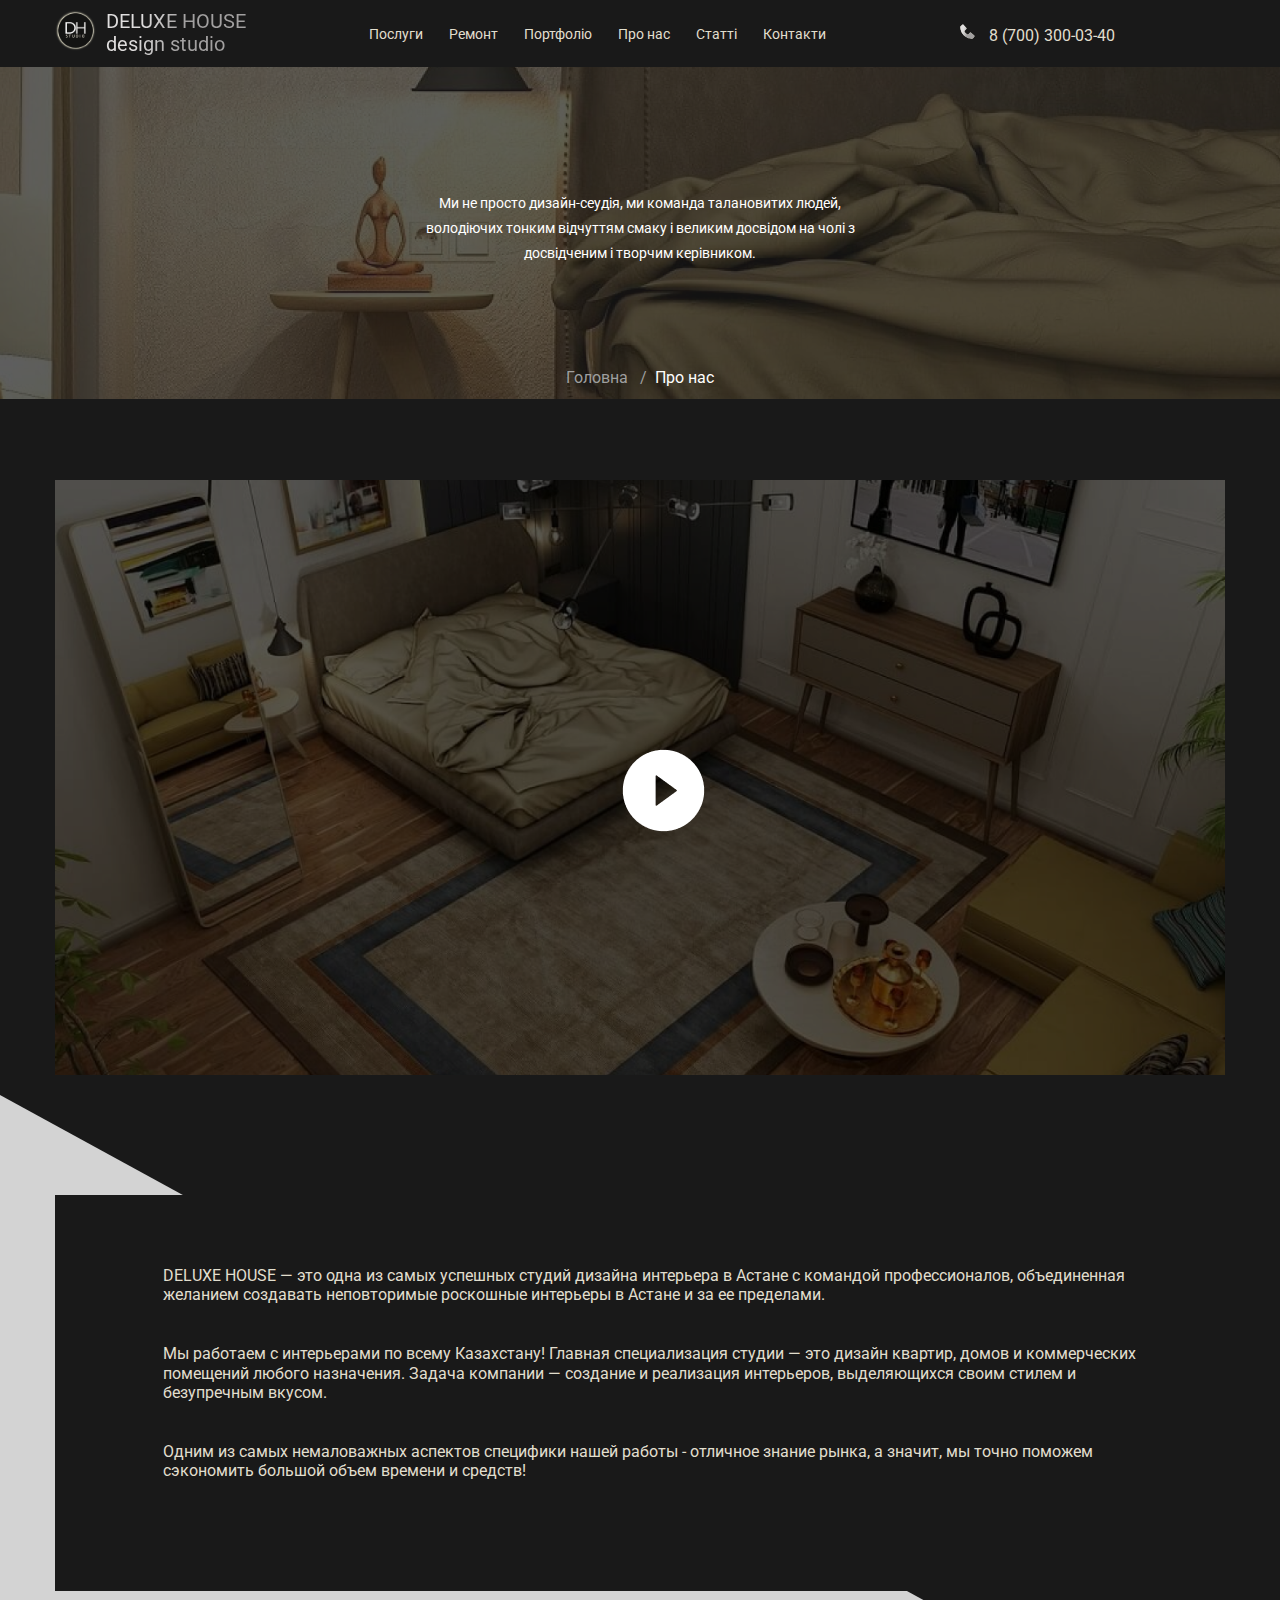
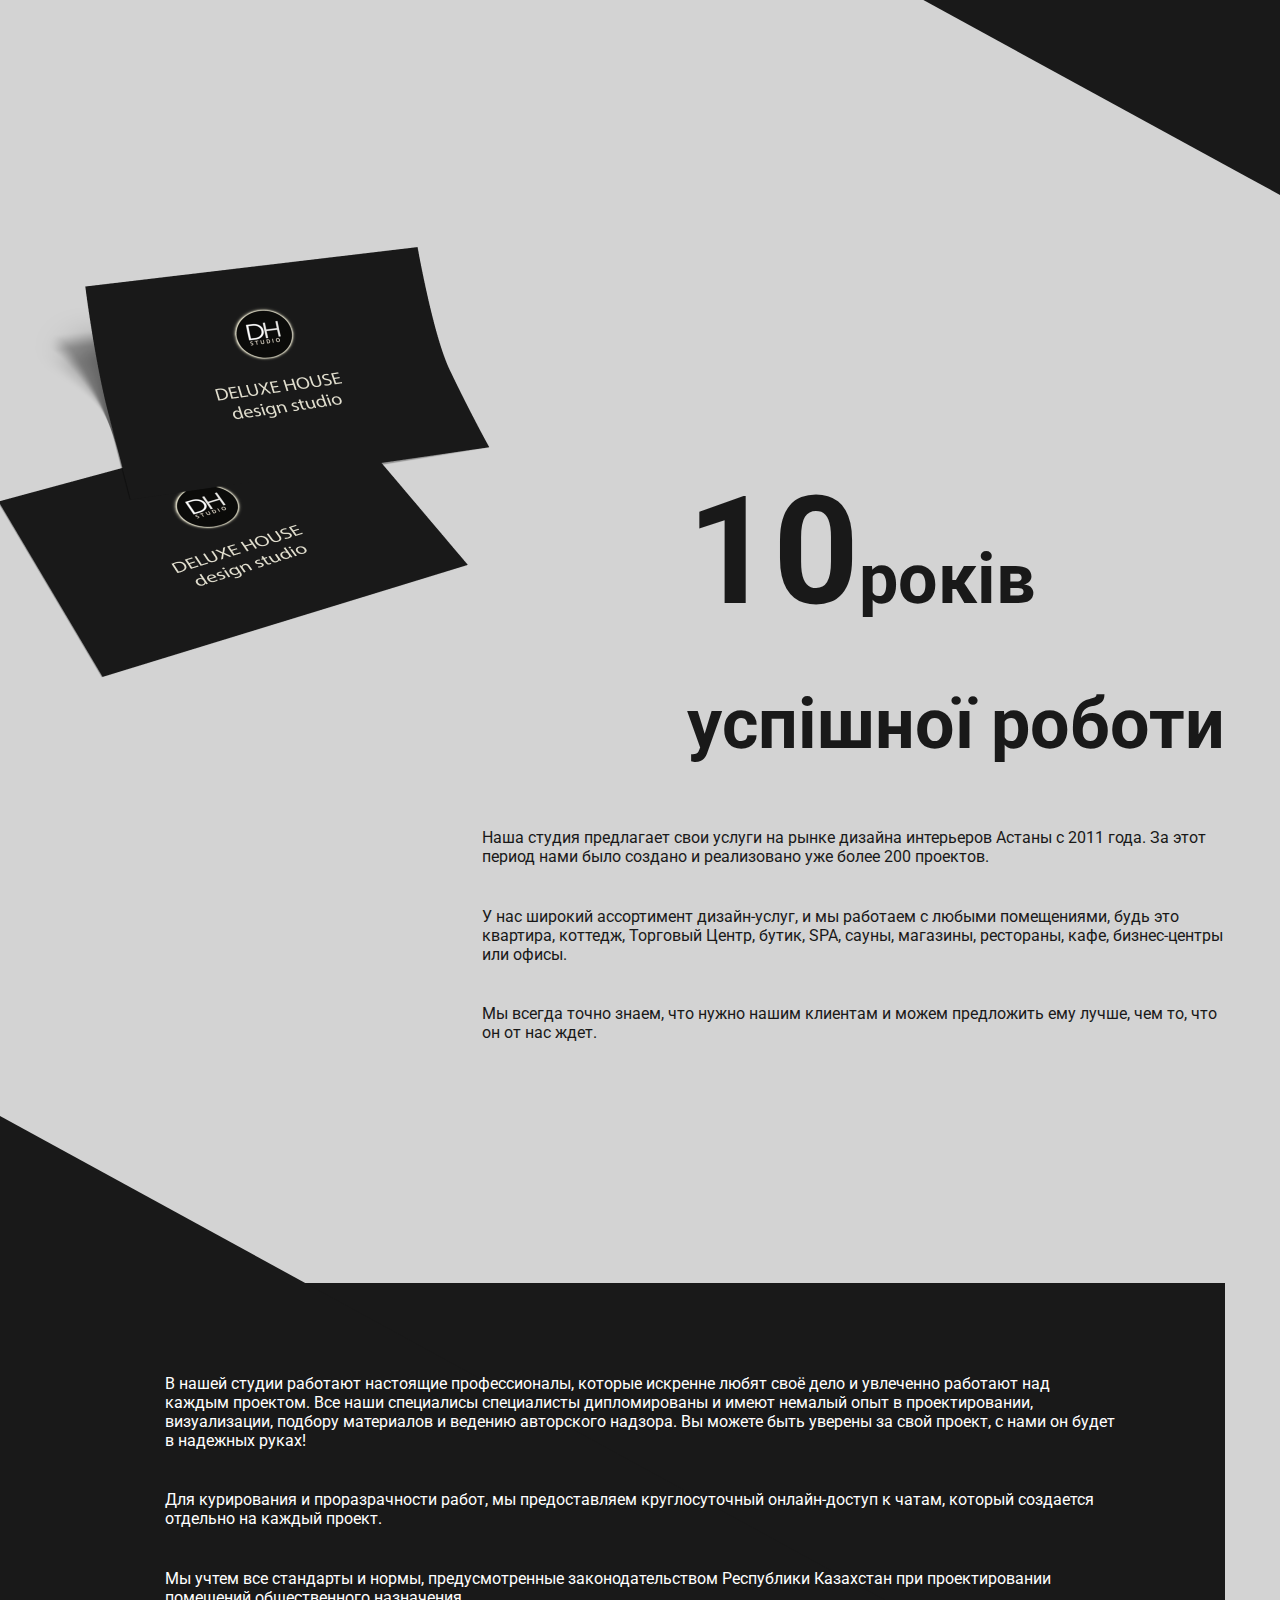
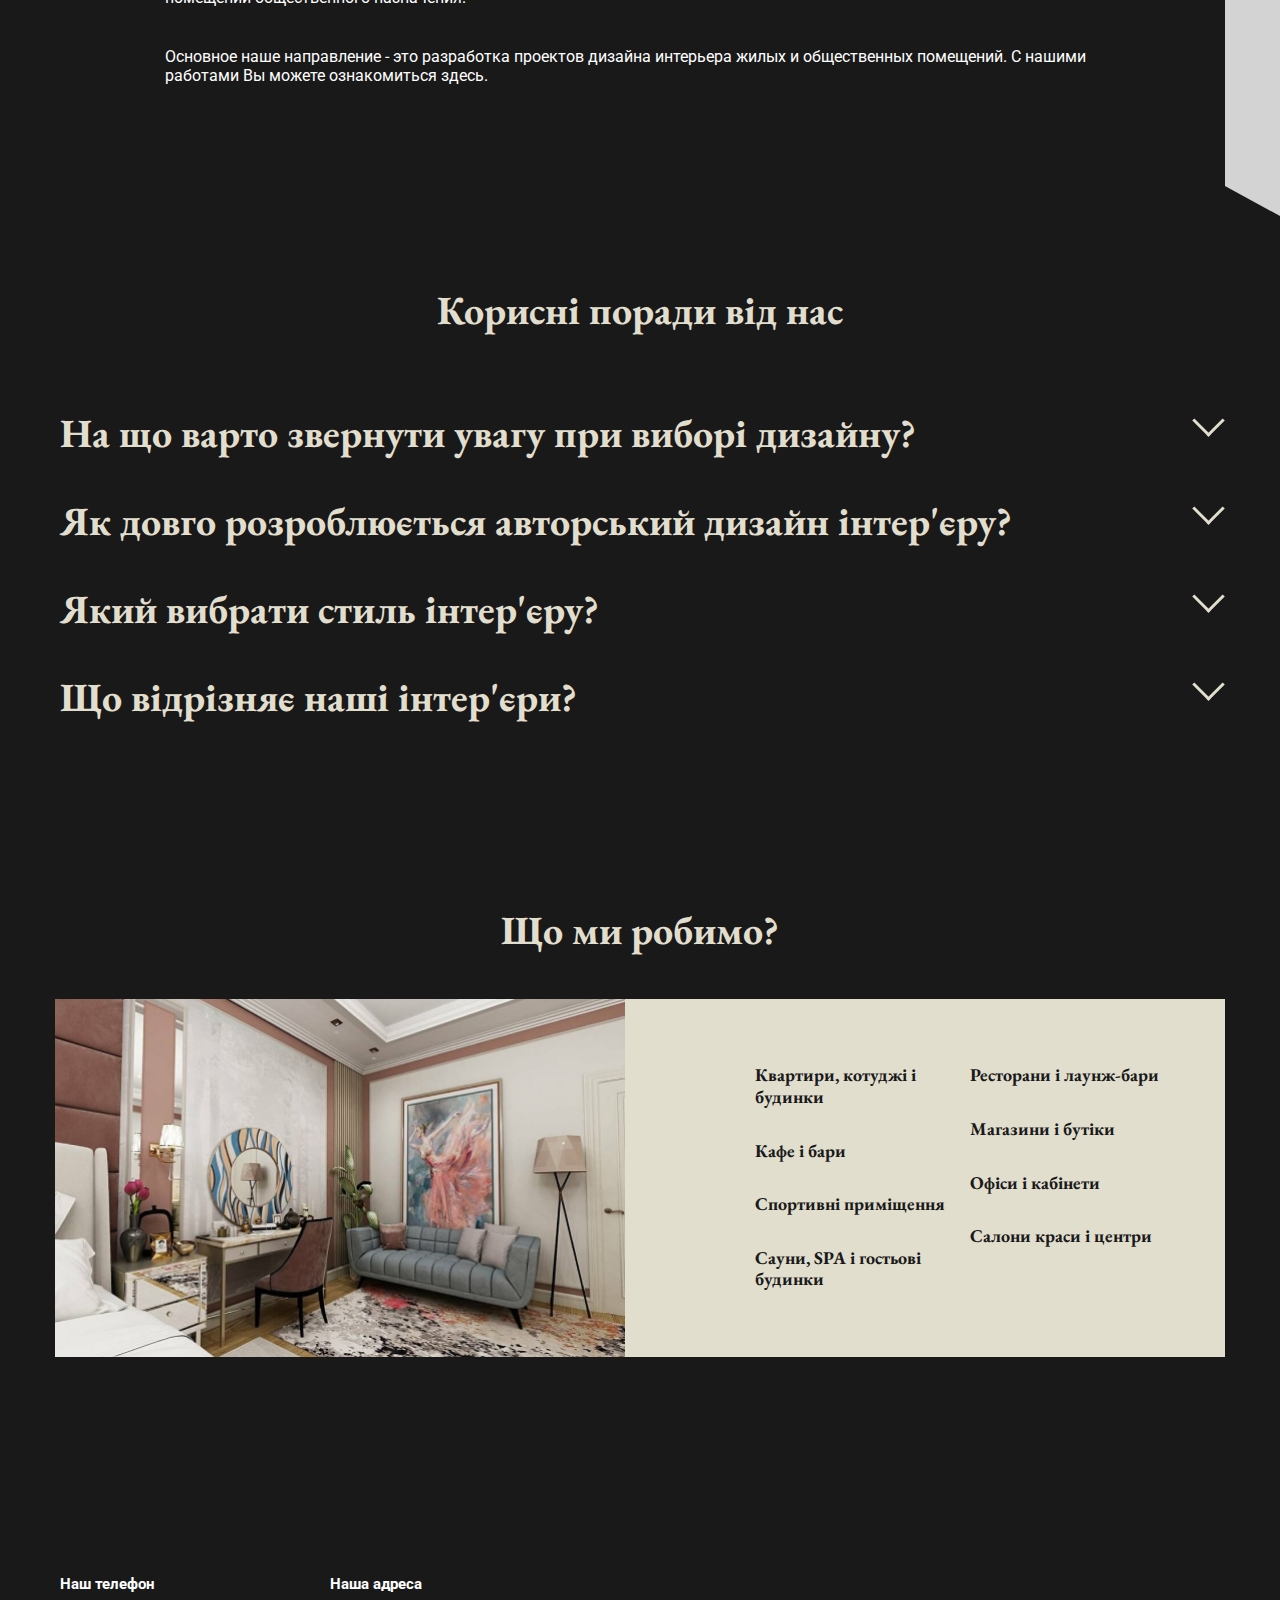
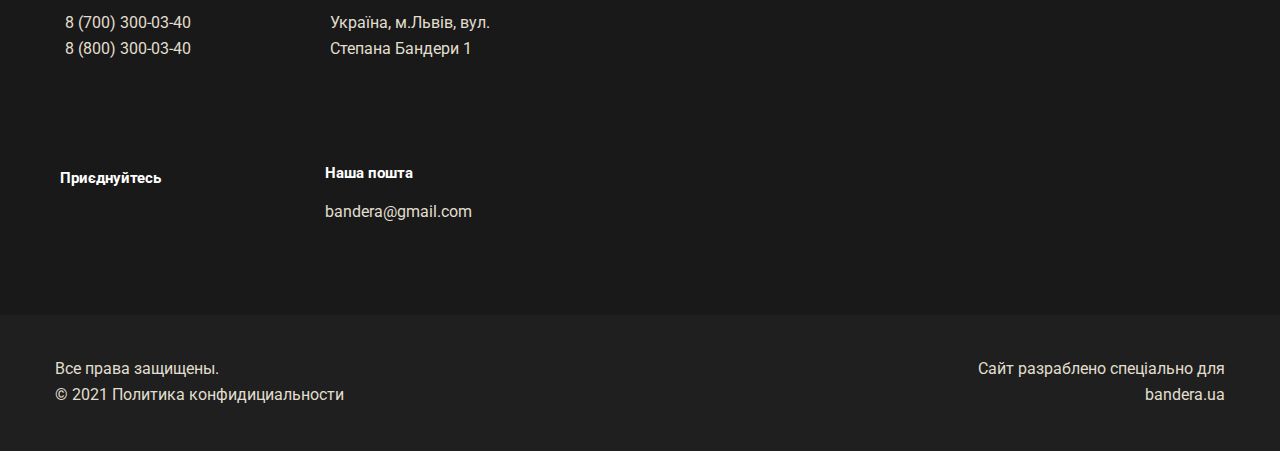
==== commit 290f6a20: "svg" ====
--- a/about.html
+++ b/about.html
@@ -37,9 +37,9 @@
           <div class="header__logo">
             <div class="header__logo-icon">
               <svg width="42" height="42" viewBox="0 0 42 42" fill="none" xmlns="http://www.w3.org/2000/svg" xmlns:xlink="http://www.w3.org/1999/xlink">
-                <rect width="42" height="42" fill="url(#pattern0)"/>
-                <defs>
-                  <pattern id="pattern0" patternContentUnits="objectBoundingBox" width="1" height="1">
+                <rect width="42" height="42" fill="url(#fgf)"/>
+                <defs>
+                  <pattern id="fgf" patternContentUnits="objectBoundingBox" width="1" height="1">
                     <use xlink:href="#image0_258_51" transform="scale(0.00235294)"/>
                   </pattern>
                   <image id="image0_258_51" width="425" height="425" xlink:href="[data-uri]"/>
@@ -280,14 +280,14 @@
             <a class="footer__inner-icon" href="">
               <svg width="30" height="31" viewBox="0 0 30 31" fill="none" xmlns="http://www.w3.org/2000/svg" xmlns:xlink="http://www.w3.org/1999/xlink">
                 <mask id="mask0_222_46600" style="mask-type:alpha" maskUnits="userSpaceOnUse" x="0" y="0" width="30" height="31">
-                  <rect y="0.890625" width="30" height="30" fill="url(#pattern0)"/>
+                  <rect y="0.890625" width="30" height="30" fill="url(#fgfg)"/>
                 </mask>
                 <g mask="url(#mask0_222_46600)">
                   <rect y="0.890625" width="30" height="30" fill="url(#ss)"/>
                   <rect y="0.890625" width="30" height="30" fill="#E1DECE"/>
                 </g>
                 <defs>
-                  <pattern id="pattern0" patternContentUnits="objectBoundingBox" width="1" height="1">
+                  <pattern id="fgfg" patternContentUnits="objectBoundingBox" width="1" height="1">
                     <use xlink:href="#image0_222_46600" transform="scale(0.00980392)"/>
                   </pattern>
                   <pattern id="ss" patternContentUnits="objectBoundingBox" width="1" height="1">
@@ -300,14 +300,14 @@
             <a class="footer__inner-icon" href="">
               <svg width="30" height="31" viewBox="0 0 30 31" fill="none" xmlns="http://www.w3.org/2000/svg" xmlns:xlink="http://www.w3.org/1999/xlink">
                 <mask id="mask0_222_4680" style="mask-type:alpha" maskUnits="userSpaceOnUse" x="0" y="0" width="30" height="31">
-                  <rect y="0.890625" width="30" height="30" fill="url(#pattern0)"/>
+                  <rect y="0.890625" width="30" height="30" fill="url(#fghfgh)"/>
                 </mask>
                 <g mask="url(#mask0_222_4680)">
                   <rect y="0.890625" width="30" height="30" fill="url(#ffff)"/>
                   <rect y="0.890625" width="30" height="30" fill="#E1DECE"/>
                 </g>
                 <defs>
-                  <pattern id="pattern0" patternContentUnits="objectBoundingBox" width="1" height="1">
+                  <pattern id="fghfgh" patternContentUnits="objectBoundingBox" width="1" height="1">
                     <use xlink:href="#image0_222_4680" transform="scale(0.00980392)"/>
                   </pattern>
                   <pattern id="ffff" patternContentUnits="objectBoundingBox" width="1" height="1">
@@ -320,14 +320,14 @@
             <a class="footer__inner-icon" href="">
               <svg width="30" height="31" viewBox="0 0 30 31" fill="none" xmlns="http://www.w3.org/2000/svg" xmlns:xlink="http://www.w3.org/1999/xlink">
                 <mask id="mask0_222_4709" style="mask-type:alpha" maskUnits="userSpaceOnUse" x="0" y="0" width="30" height="31">
-                  <rect y="0.890625" width="30" height="30" fill="url(#pattern0)"/>
+                  <rect y="0.890625" width="30" height="30" fill="url(#ewwe)"/>
                 </mask>
                 <g mask="url(#mask0_222_4709)">
                   <rect y="0.890625" width="30" height="30" fill="url(#ooo)"/>
                   <rect y="0.890625" width="30" height="30" fill="#E1DECE"/>
                 </g>
                 <defs>
-                  <pattern id="pattern0" patternContentUnits="objectBoundingBox" width="1" height="1">
+                  <pattern id="ewwe" patternContentUnits="objectBoundingBox" width="1" height="1">
                     <use xlink:href="#image0_222_4709" transform="scale(0.00980392)"/>
                   </pattern>
                   <pattern id="ooo" patternContentUnits="objectBoundingBox" width="1" height="1">
@@ -340,14 +340,14 @@
             <a class="footer__inner-icon" href="">
               <svg width="30" height="33" viewBox="0 0 30 33" fill="none" xmlns="http://www.w3.org/2000/svg" xmlns:xlink="http://www.w3.org/1999/xlink">
                 <mask id="mask0_222_4772" style="mask-type:alpha" maskUnits="userSpaceOnUse" x="0" y="0" width="30" height="33">
-                  <rect y="0.890625" width="30" height="32" fill="url(#pattern0)"/>
+                  <rect y="0.890625" width="30" height="32" fill="url(#hhhj)"/>
                 </mask>
                 <g mask="url(#mask0_222_4772)">
                   <rect y="0.890625" width="30" height="32" fill="url(#poi)"/>
                   <rect y="0.890625" width="30" height="32" fill="#E1DECE"/>
                 </g>
                 <defs>
-                  <pattern id="pattern0" patternContentUnits="objectBoundingBox" width="1" height="1">
+                  <pattern id="hhhj" patternContentUnits="objectBoundingBox" width="1" height="1">
                     <use xlink:href="#image0_222_4772" transform="translate(-0.0333333) scale(0.0104575 0.00980392)"/>
                   </pattern>
                   <pattern id="poi" patternContentUnits="objectBoundingBox" width="1" height="1">
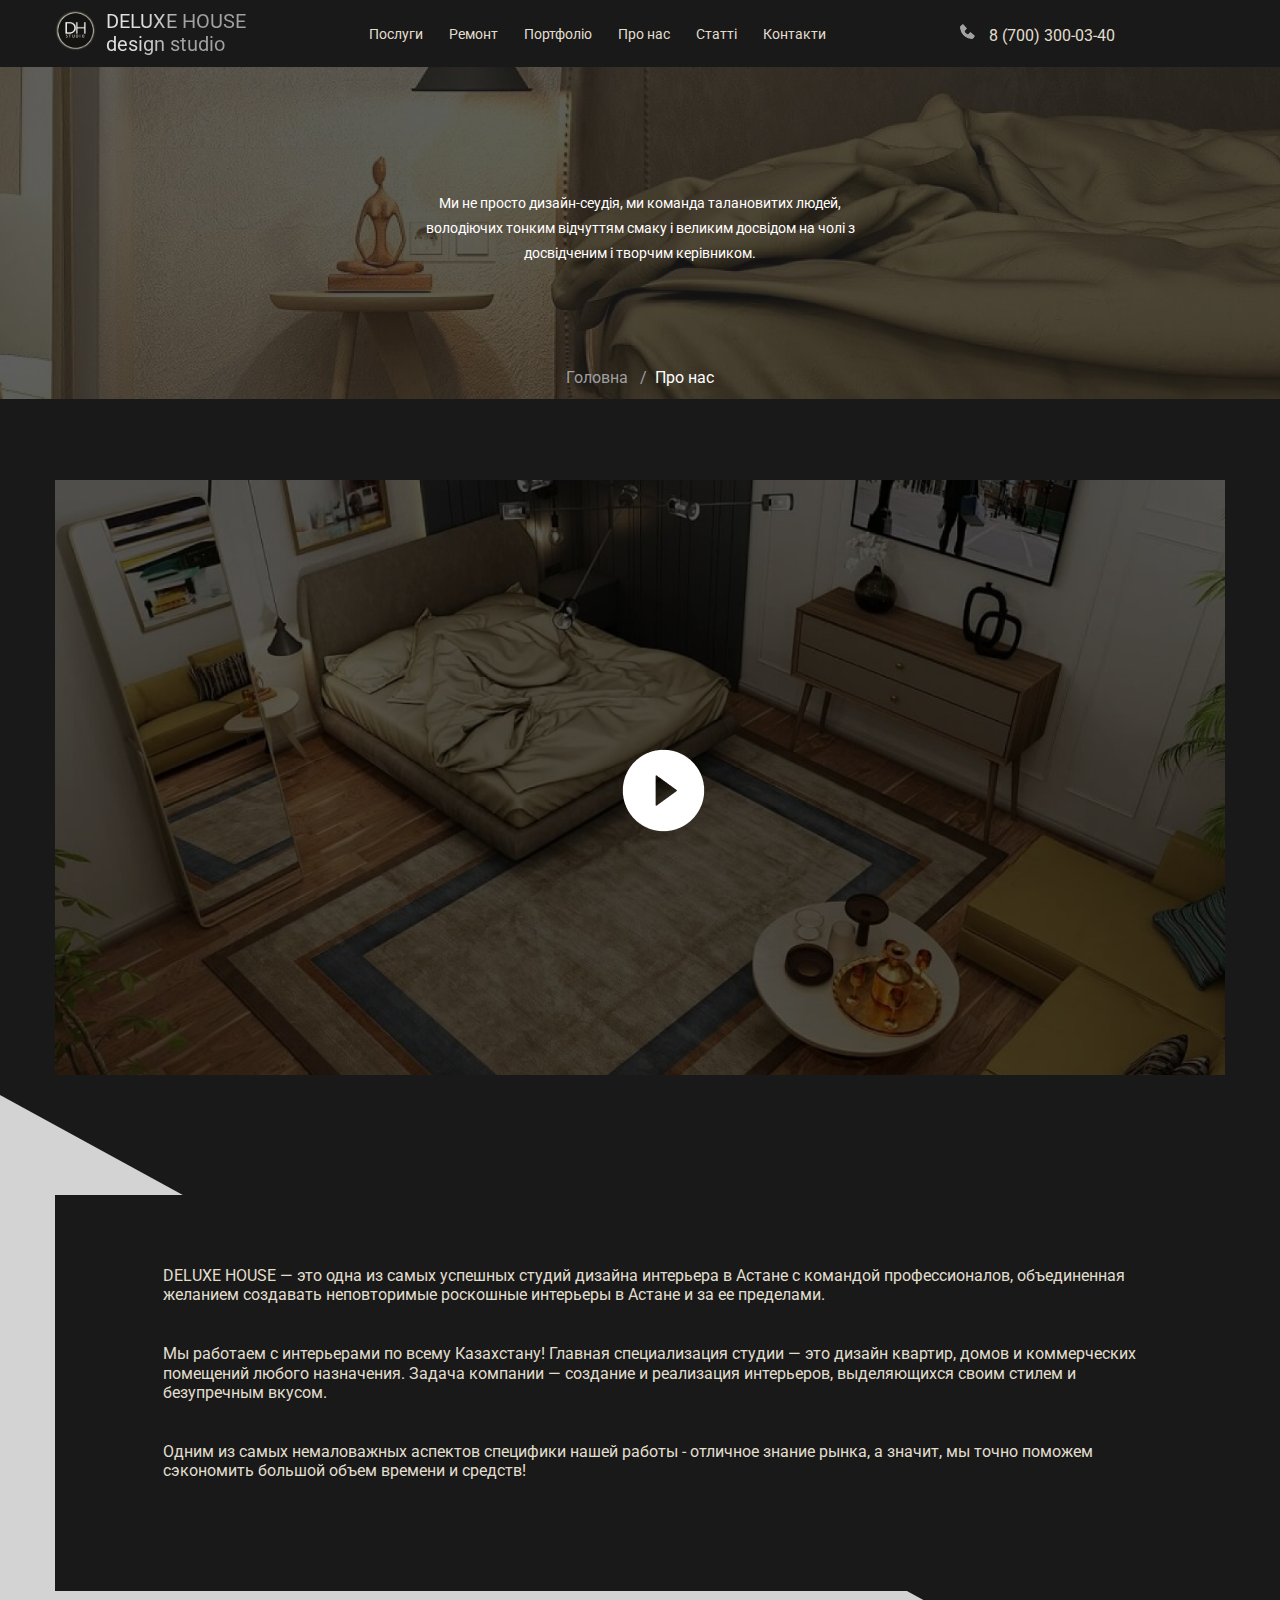
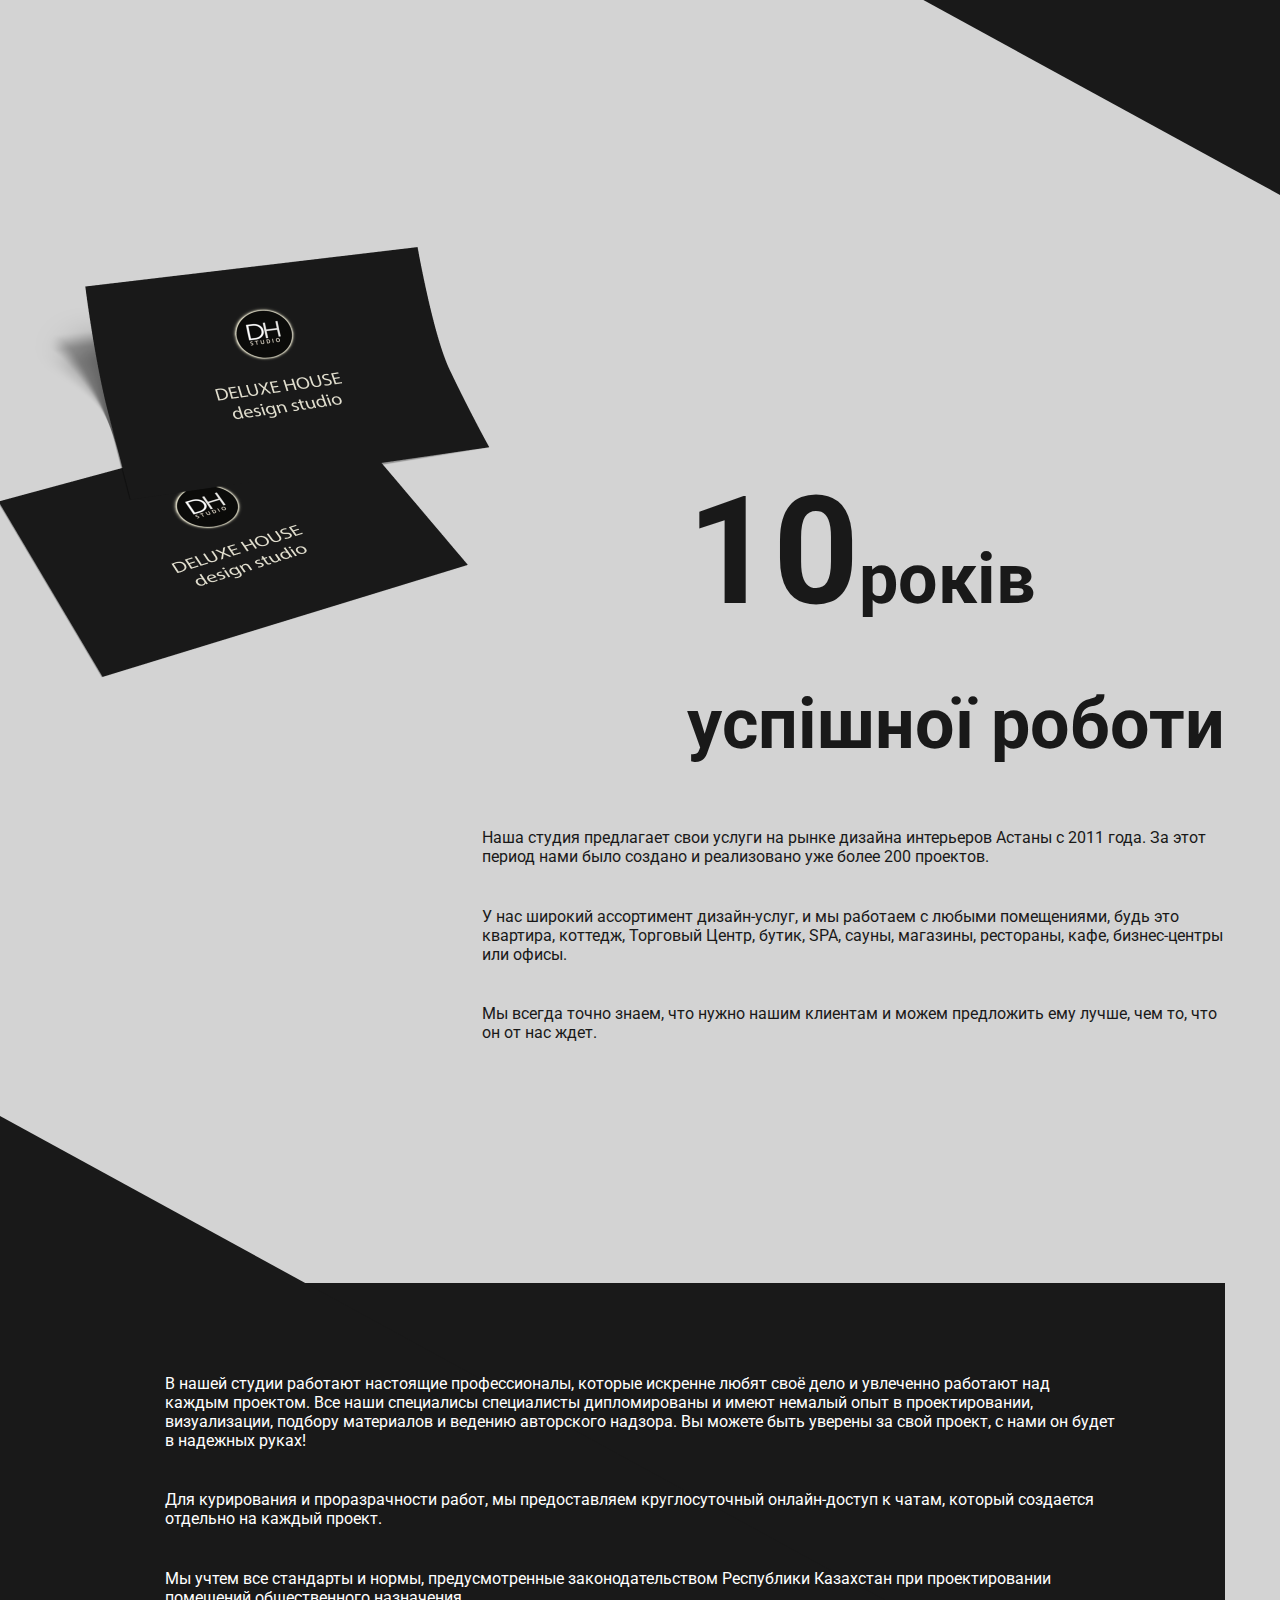
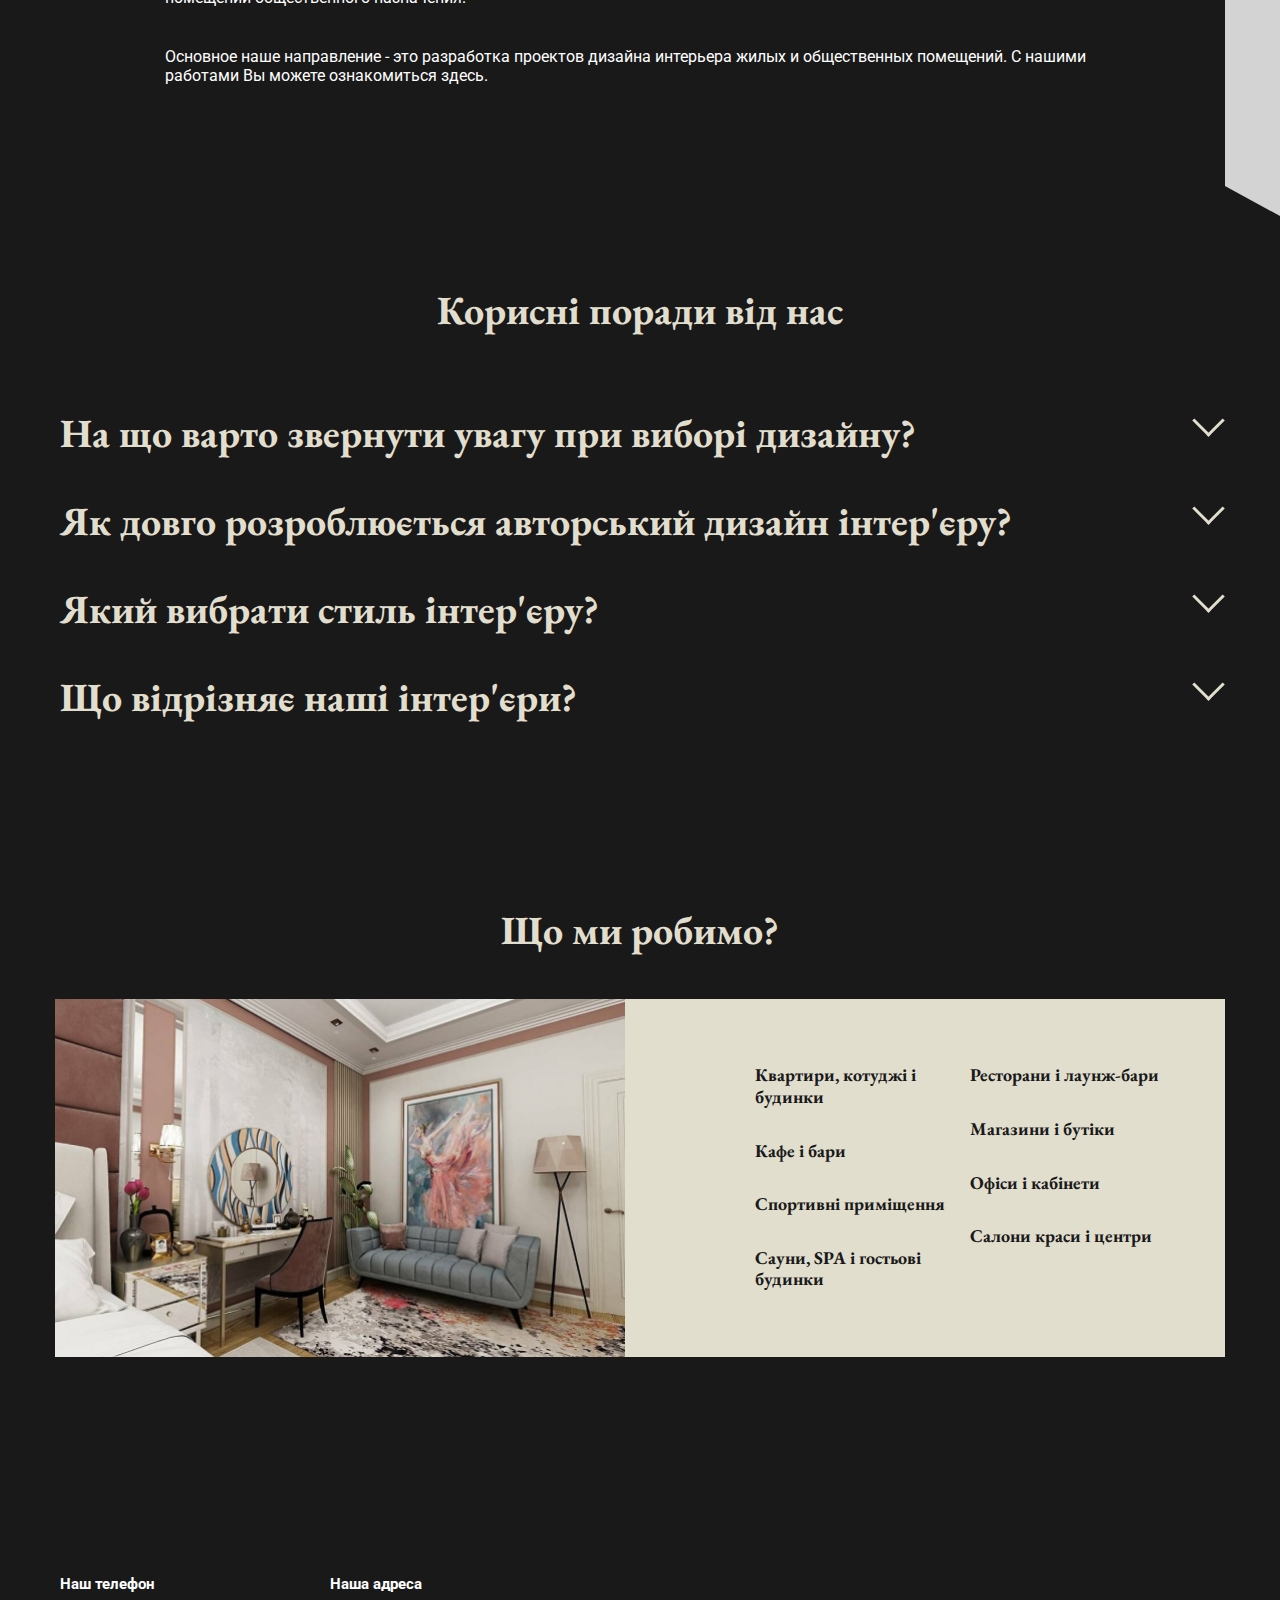
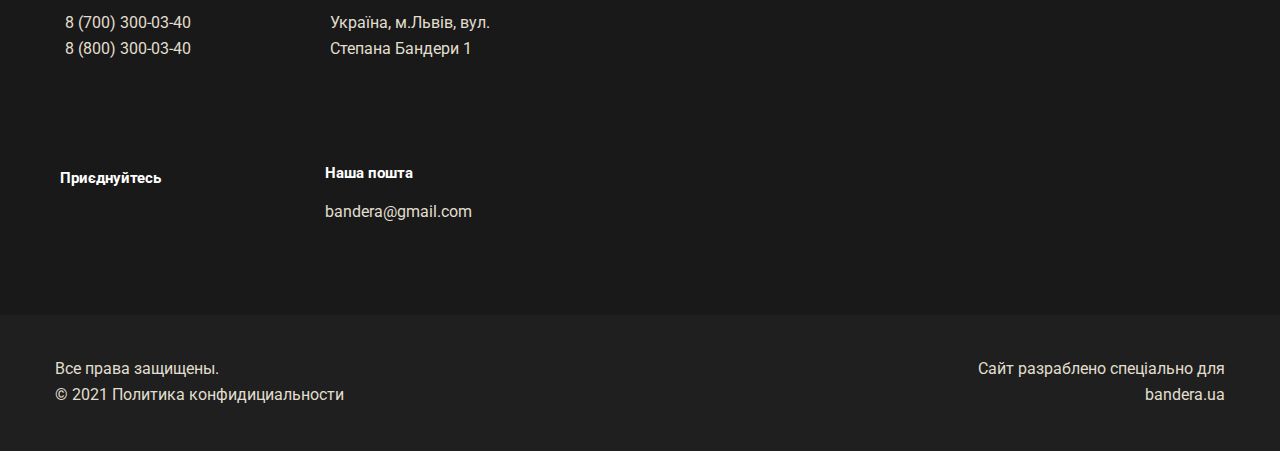
==== commit 731c0589: "correction svg" ====
--- a/about.html
+++ b/about.html
@@ -17,8 +17,8 @@
   <link rel="stylesheet" href="css/style.min.css">
 </head>
 <body>
-  <div hidden="hidden" style="display: none;">
-    <svg xmlns="http://www.w3.org/2000/svg"><symbol id="detail-triengle" preserveAspectRatio="none" viewBox="0 0 100 100" fill="currentColor"><polygon points="100,0 0,20 0,0" opacity="1"></polygon></symbol></svg>
+
+    <div hidden="hidden" style="display: none;">
     <svg xmlns="http://www.w3.org/2000/svg"><symbol id="detail-triengle-light" preserveAspectRatio="none" viewBox="0 0 100 100" fill="#E1DECE"><polygon points="100,0 0,20 0,0" opacity="1"></polygon></symbol></svg>
     <svg xmlns="http://www.w3.org/2000/svg"><symbol id="detail-triengle--bottom" preserveAspectRatio="none" viewBox="0 0 100 100" fill="currentColor"><polygon points="100,100 100,0 0,100" opacity="1"></polygon></symbol></svg>
     <svg xmlns="http://www.w3.org/2000/svg"><symbol id="detail-triengle--bottom-2" preserveAspectRatio="none" viewBox="0 0 100 100" fill="currentColor"><polygon points="100,100 100,0 0,100" opacity="1"></polygon></symbol></svg>
@@ -28,7 +28,12 @@
     <svg xmlns="http://www.w3.org/2000/svg"><symbol id="detail-triengle-bigtop" preserveAspectRatio="none" viewBox="0 0 100 100" fill="#191919"><polygon points="0,0 100,100 100,0" opacity="1"></polygon></symbol></svg>
     <svg xmlns="http://www.w3.org/2000/svg"><symbol id="detail-triengle-bigbottom" preserveAspectRatio="none" viewBox="0 0 100 100" fill="#191919"><polygon points="0,0 100,0 100,100" opacity="1"></polygon></symbol></svg>
 
+    <svg id="detail-google-disc" xmlns="http://www.w3.org/2000/svg"  viewBox="0 0 50 50" width="150px" height="150px" fill="#cdcdcb" ><path d="M 16.40625 4 C 16.132813 4.058594 15.894531 4.226563 15.75 4.46875 L 0.15625 29.46875 C -0.03125 29.757813 -0.0546875 30.125 0.09375 30.4375 L 7.90625 46.4375 C 8.074219 46.785156 8.425781 47.003906 8.8125 47 L 40.3125 47 C 40.679688 46.996094 41.015625 46.792969 41.1875 46.46875 L 49.875 30.46875 C 50.042969 30.152344 50.03125 29.773438 49.84375 29.46875 L 34.25 4.46875 C 34.066406 4.175781 33.75 4 33.40625 4 L 16.59375 4 C 16.5625 4 16.53125 4 16.5 4 C 16.46875 4 16.4375 4 16.40625 4 Z M 17.28125 6 L 32.84375 6 L 47.53125 29.5625 L 29.40625 24 Z M 16.9375 6.375 L 21.09375 23.40625 L 9.375 44.9375 L 2.15625 30.0625 Z M 24.8125 21.40625 L 29.6875 29 L 20.3125 29 Z M 47.8125 30.0625 L 39.71875 45 L 9.9375 45 L 25 31.5 Z"/></svg>
+
   </div>
+
+
+
 
   <div class="wrapper">
     <header class="header">
@@ -37,12 +42,12 @@
           <div class="header__logo">
             <div class="header__logo-icon">
               <svg width="42" height="42" viewBox="0 0 42 42" fill="none" xmlns="http://www.w3.org/2000/svg" xmlns:xlink="http://www.w3.org/1999/xlink">
-                <rect width="42" height="42" fill="url(#fgf)"/>
-                <defs>
-                  <pattern id="fgf" patternContentUnits="objectBoundingBox" width="1" height="1">
-                    <use xlink:href="#image0_258_51" transform="scale(0.00235294)"/>
-                  </pattern>
-                  <image id="image0_258_51" width="425" height="425" xlink:href="[data-uri]"/>
+                <rect width="42" height="42" fill="url(#patttt)"/>
+                <defs>
+                  <pattern id="patttt" patternContentUnits="objectBoundingBox" width="1" height="1">
+                    <use xlink:href="#img88" transform="scale(0.00235294)"/>
+                  </pattern>
+                  <image id="img88" width="425" height="425" xlink:href="[data-uri]"/>
                 </defs>
               </svg>
             </div>
@@ -78,8 +83,7 @@
                 <path d="M16.2191 13.5692L13.001 10.6432C12.8489 10.5049 12.649 10.4312 12.4435 10.4375C12.238 10.4439 12.0431 10.5298 11.8998 10.6772L10.0053 12.6255C9.54931 12.5384 8.63256 12.2526 7.68889 11.3113C6.74522 10.3669 6.45943 9.44775 6.37472 8.99491L8.32143 7.09966C8.46901 6.95647 8.55508 6.76148 8.56143 6.55595C8.56779 6.35042 8.49392 6.15049 8.35547 5.99845L5.43026 2.78112C5.29176 2.62861 5.09925 2.5361 4.89364 2.52324C4.68802 2.51038 4.48549 2.57818 4.32906 2.71225L2.61114 4.18554C2.47427 4.3229 2.39258 4.50573 2.38156 4.69933C2.36968 4.89725 2.14326 9.5855 5.7786 13.2224C8.95001 16.393 12.9226 16.625 14.0167 16.625C14.1766 16.625 14.2748 16.6202 14.3009 16.6187C14.4945 16.6078 14.6772 16.5258 14.8139 16.3883L16.2864 14.6696C16.421 14.5136 16.4893 14.3113 16.4767 14.1057C16.4641 13.9001 16.3717 13.7075 16.2191 13.5692V13.5692Z" fill="#DCD7C0"/>
                 <path d="M16.2191 13.5692L13.001 10.6432C12.8489 10.5049 12.649 10.4312 12.4435 10.4375C12.238 10.4439 12.0431 10.5298 11.8998 10.6772L10.0053 12.6255C9.54931 12.5384 8.63256 12.2526 7.68889 11.3113C6.74522 10.3669 6.45943 9.44775 6.37472 8.99491L8.32143 7.09966C8.46901 6.95647 8.55508 6.76148 8.56143 6.55595C8.56779 6.35042 8.49392 6.15049 8.35547 5.99845L5.43026 2.78112C5.29176 2.62861 5.09925 2.5361 4.89364 2.52324C4.68802 2.51038 4.48549 2.57818 4.32906 2.71225L2.61114 4.18554C2.47427 4.3229 2.39258 4.50573 2.38156 4.69933C2.36968 4.89725 2.14326 9.5855 5.7786 13.2224C8.95001 16.393 12.9226 16.625 14.0167 16.625C14.1766 16.625 14.2748 16.6202 14.3009 16.6187C14.4945 16.6078 14.6772 16.5258 14.8139 16.3883L16.2864 14.6696C16.421 14.5136 16.4893 14.3113 16.4767 14.1057C16.4641 13.9001 16.3717 13.7075 16.2191 13.5692V13.5692Z" fill="url(#paint0_linear_222_16)"/>
                 <defs>
-                  <linearGradient id="paint0_linear_222_16" x1="6.96305" y1="2.52169" x2="11.869" y2="4.02073" gradientUnits="userSpaceOnUse">
-                    <stop stop-color="#E0DEDE"/>
+                  <linearGradient id="paint0_linear_222_16" x1="6.96305" y1="2.52169" x2="11.869" y2="4.02073" gradientUnits="userSpaceOnUse">                    
                     <stop offset="0.983598" stop-color="#A2A0A0"/>
                   </linearGradient>
                 </defs>
--- a/css/style.min.css
+++ b/css/style.min.css
@@ -1 +1 @@
-.collection__info-title,.repair-top__title,.successful-project__title,.contract__title,.term__title,.tariff__title,.aboutwork__title,.guarantee__title,.advices__title,.advices__box-question,.rooms__title,.rooms__box-text,.residential-project__title,.feedback__inner-text,.articles__item-title,.articles__link,.our-project__title,.design__title,.aboutus__title,.steps__title,.partners__title{font-family:'EB Garamond', serif;font-weight:700}body,.button,.contract__title,.contract__text,.term__title,.term__btn.active,.tariff__title,.aboutwork__title,.guarantee__title,.articles__link,.articles .button a,.header__inner-link,.header__inner-number,.top-main__inner-title span,.design__title span,.aboutus__box-text,.footer__inner-number{color:#E1DECE}html{box-sizing:border-box}*,*::after,*::before{box-sizing:inherit}ul[class],ol[class]{padding:0}body,h1,h2,h3,h4,h5,h6,p,ul,ol,li,figure,figcaption,blockquote,dl,a,dd{margin:0}ul[class]{list-style:none}img{max-width:100%;display:block;-o-object-fit:cover;object-fit:cover}input,button,textarea,select{font:inherit}a{text-decoration:none}.slick-slider{position:relative;display:block;box-sizing:border-box;-webkit-touch-callout:none;-webkit-user-select:none;-moz-user-select:none;-ms-user-select:none;user-select:none;touch-action:pan-y;-webkit-tap-highlight-color:transparent}.slick-list{position:relative;overflow:hidden;display:block;margin:0;padding:0}.slick-list:focus{outline:none}.slick-list.dragging{cursor:pointer;cursor:hand}.slick-slider .slick-track,.slick-slider .slick-list{transform:translate3d(0, 0, 0)}.slick-track{position:relative;left:0;top:0;display:block;margin-left:auto;margin-right:auto}.slick-track:before,.slick-track:after{content:"";display:table}.slick-track:after{clear:both}.slick-loading .slick-track{visibility:hidden}.slick-slide{float:left;height:100%;min-height:1px;display:none}[dir="rtl"] .slick-slide{float:right}.slick-slide img{display:block}.slick-slide.slick-loading img{display:none}.slick-slide.dragging img{pointer-events:none}.slick-initialized .slick-slide{display:block}.slick-loading .slick-slide{visibility:hidden}.slick-vertical .slick-slide{display:block;height:auto;border:1px solid transparent}.slick-arrow.slick-hidden{display:none}body.compensate-for-scrollbar{overflow:hidden}.fancybox-active{height:auto}.fancybox-is-hidden{left:-9999px;margin:0;position:absolute !important;top:-9999px;visibility:hidden}.fancybox-container{-webkit-backface-visibility:hidden;height:100%;left:0;outline:none;position:fixed;-webkit-tap-highlight-color:transparent;top:0;touch-action:manipulation;transform:translateZ(0);width:100%;z-index:99992}.fancybox-container *{box-sizing:border-box}.fancybox-outer,.fancybox-inner,.fancybox-bg,.fancybox-stage{bottom:0;left:0;position:absolute;right:0;top:0}.fancybox-outer{-webkit-overflow-scrolling:touch;overflow-y:auto}.fancybox-bg{background:#1e1e1e;opacity:0;transition-duration:inherit;transition-property:opacity;transition-timing-function:cubic-bezier(0.47, 0, 0.74, 0.71)}.fancybox-is-open .fancybox-bg{opacity:.9;transition-timing-function:cubic-bezier(0.22, 0.61, 0.36, 1)}.fancybox-infobar,.fancybox-toolbar,.fancybox-caption,.fancybox-navigation .fancybox-button{direction:ltr;opacity:0;position:absolute;transition:opacity .25s ease, visibility 0s ease .25s;visibility:hidden;z-index:99997}.fancybox-show-infobar .fancybox-infobar,.fancybox-show-toolbar .fancybox-toolbar,.fancybox-show-caption .fancybox-caption,.fancybox-show-nav .fancybox-navigation .fancybox-button{opacity:1;transition:opacity .25s ease 0s, visibility 0s ease 0s;visibility:visible}.fancybox-infobar{color:#ccc;font-size:13px;-webkit-font-smoothing:subpixel-antialiased;height:44px;left:0;line-height:44px;min-width:44px;mix-blend-mode:difference;padding:0 10px;pointer-events:none;top:0;-webkit-touch-callout:none;-webkit-user-select:none;-moz-user-select:none;-ms-user-select:none;user-select:none}.fancybox-toolbar{right:0;top:0}.fancybox-stage{direction:ltr;overflow:visible;transform:translateZ(0);z-index:99994}.fancybox-is-open .fancybox-stage{overflow:hidden}.fancybox-slide{-webkit-backface-visibility:hidden;display:none;height:100%;left:0;outline:none;overflow:auto;-webkit-overflow-scrolling:touch;padding:44px;position:absolute;text-align:center;top:0;transition-property:transform, opacity;white-space:normal;width:100%;z-index:99994}.fancybox-slide::before{content:'';display:inline-block;font-size:0;height:100%;vertical-align:middle;width:0}.fancybox-is-sliding .fancybox-slide,.fancybox-slide--previous,.fancybox-slide--current,.fancybox-slide--next{display:block}.fancybox-slide--image{overflow:hidden;padding:44px 0}.fancybox-slide--image::before{display:none}.fancybox-slide--html{padding:6px}.fancybox-content{background:#fff;display:inline-block;margin:0;max-width:100%;overflow:auto;-webkit-overflow-scrolling:touch;padding:44px;position:relative;text-align:left;vertical-align:middle}.fancybox-slide--image .fancybox-content{-webkit-animation-timing-function:cubic-bezier(0.5, 0, 0.14, 1);animation-timing-function:cubic-bezier(0.5, 0, 0.14, 1);-webkit-backface-visibility:hidden;background:transparent;background-repeat:no-repeat;background-size:100% 100%;left:0;max-width:none;overflow:visible;padding:0;position:absolute;top:0;transform-origin:top left;transition-property:transform, opacity;-webkit-user-select:none;-moz-user-select:none;-ms-user-select:none;user-select:none;z-index:99995}.fancybox-can-zoomOut .fancybox-content{cursor:zoom-out}.fancybox-can-zoomIn .fancybox-content{cursor:zoom-in}.fancybox-can-swipe .fancybox-content,.fancybox-can-pan .fancybox-content{cursor:-webkit-grab;cursor:grab}.fancybox-is-grabbing .fancybox-content{cursor:-webkit-grabbing;cursor:grabbing}.fancybox-container [data-selectable='true']{cursor:text}.fancybox-image,.fancybox-spaceball{background:transparent;border:0;height:100%;left:0;margin:0;max-height:none;max-width:none;padding:0;position:absolute;top:0;-webkit-user-select:none;-moz-user-select:none;-ms-user-select:none;user-select:none;width:100%}.fancybox-spaceball{z-index:1}.fancybox-slide--video .fancybox-content,.fancybox-slide--map .fancybox-content,.fancybox-slide--pdf .fancybox-content,.fancybox-slide--iframe .fancybox-content{height:100%;overflow:visible;padding:0;width:100%}.fancybox-slide--video .fancybox-content{background:#000}.fancybox-slide--map .fancybox-content{background:#e5e3df}.fancybox-slide--iframe .fancybox-content{background:#fff}.fancybox-video,.fancybox-iframe{background:transparent;border:0;display:block;height:100%;margin:0;overflow:hidden;padding:0;width:100%}.fancybox-iframe{left:0;position:absolute;top:0}.fancybox-error{background:#fff;cursor:default;max-width:400px;padding:40px;width:100%}.fancybox-error p{color:#444;font-size:16px;line-height:20px;margin:0;padding:0}.fancybox-button{background:rgba(30,30,30,0.6);border:0;border-radius:0;box-shadow:none;cursor:pointer;display:inline-block;height:44px;margin:0;padding:10px;position:relative;transition:color .2s;vertical-align:top;visibility:inherit;width:44px}.fancybox-button,.fancybox-button:visited,.fancybox-button:link{color:#ccc}.fancybox-button:hover{color:#fff}.fancybox-button:focus{outline:none}.fancybox-button.fancybox-focus{outline:1px dotted}.fancybox-button[disabled],.fancybox-button[disabled]:hover{color:#888;cursor:default;outline:none}.fancybox-button div{height:100%}.fancybox-button svg{display:block;height:100%;overflow:visible;position:relative;width:100%}.fancybox-button svg path{fill:currentColor;stroke-width:0}.fancybox-button--play svg:nth-child(2),.fancybox-button--fsenter svg:nth-child(2){display:none}.fancybox-button--pause svg:nth-child(1),.fancybox-button--fsexit svg:nth-child(1){display:none}.fancybox-progress{background:#ff5268;height:2px;left:0;position:absolute;right:0;top:0;transform:scaleX(0);transform-origin:0;transition-property:transform;transition-timing-function:linear;z-index:99998}.fancybox-close-small{background:transparent;border:0;border-radius:0;color:#ccc;cursor:pointer;opacity:.8;padding:8px;position:absolute;right:-12px;top:-44px;z-index:401}.fancybox-close-small:hover{color:#fff;opacity:1}.fancybox-slide--html .fancybox-close-small{color:currentColor;padding:10px;right:0;top:0}.fancybox-slide--image.fancybox-is-scaling .fancybox-content{overflow:hidden}.fancybox-is-scaling .fancybox-close-small,.fancybox-is-zoomable.fancybox-can-pan .fancybox-close-small{display:none}.fancybox-navigation .fancybox-button{background-clip:content-box;height:100px;opacity:0;position:absolute;top:calc(50% - 50px);width:70px}.fancybox-navigation .fancybox-button div{padding:7px}.fancybox-navigation .fancybox-button--arrow_left{left:0;left:env(safe-area-inset-left);padding:31px 26px 31px 6px}.fancybox-navigation .fancybox-button--arrow_right{padding:31px 6px 31px 26px;right:0;right:env(safe-area-inset-right)}.fancybox-caption{background:linear-gradient(to top, rgba(0,0,0,0.85) 0%, rgba(0,0,0,0.3) 50%, rgba(0,0,0,0.15) 65%, rgba(0,0,0,0.075) 75.5%, rgba(0,0,0,0.037) 82.85%, rgba(0,0,0,0.019) 88%, rgba(0,0,0,0) 100%);bottom:0;color:#eee;font-size:14px;font-weight:400;left:0;line-height:1.5;padding:75px 44px 25px 44px;pointer-events:none;right:0;text-align:center;z-index:99996}@supports (padding: max(0px)){.fancybox-caption{padding:75px max(44px,env(safe-area-inset-right)) max(25px,env(safe-area-inset-bottom)) max(44px,env(safe-area-inset-left))}}.fancybox-caption--separate{margin-top:-50px}.fancybox-caption__body{max-height:50vh;overflow:auto;pointer-events:all}.fancybox-caption a,.fancybox-caption a:link,.fancybox-caption a:visited{color:#ccc;text-decoration:none}.fancybox-caption a:hover{color:#fff;text-decoration:underline}.fancybox-loading{-webkit-animation:fancybox-rotate 1s linear infinite;animation:fancybox-rotate 1s linear infinite;background:transparent;border:4px solid #888;border-bottom-color:#fff;border-radius:50%;height:50px;left:50%;margin:-25px 0 0 -25px;opacity:.7;padding:0;position:absolute;top:50%;width:50px;z-index:99999}@-webkit-keyframes fancybox-rotate{100%{transform:rotate(360deg)}}@keyframes fancybox-rotate{100%{transform:rotate(360deg)}}.fancybox-animated{transition-timing-function:cubic-bezier(0, 0, 0.25, 1)}.fancybox-fx-slide.fancybox-slide--previous{opacity:0;transform:translate3d(-100%, 0, 0)}.fancybox-fx-slide.fancybox-slide--next{opacity:0;transform:translate3d(100%, 0, 0)}.fancybox-fx-slide.fancybox-slide--current{opacity:1;transform:translate3d(0, 0, 0)}.fancybox-fx-fade.fancybox-slide--previous,.fancybox-fx-fade.fancybox-slide--next{opacity:0;transition-timing-function:cubic-bezier(0.19, 1, 0.22, 1)}.fancybox-fx-fade.fancybox-slide--current{opacity:1}.fancybox-fx-zoom-in-out.fancybox-slide--previous{opacity:0;transform:scale3d(1.5, 1.5, 1.5)}.fancybox-fx-zoom-in-out.fancybox-slide--next{opacity:0;transform:scale3d(0.5, 0.5, 0.5)}.fancybox-fx-zoom-in-out.fancybox-slide--current{opacity:1;transform:scale3d(1, 1, 1)}.fancybox-fx-rotate.fancybox-slide--previous{opacity:0;transform:rotate(-360deg)}.fancybox-fx-rotate.fancybox-slide--next{opacity:0;transform:rotate(360deg)}.fancybox-fx-rotate.fancybox-slide--current{opacity:1;transform:rotate(0deg)}.fancybox-fx-circular.fancybox-slide--previous{opacity:0;transform:scale3d(0, 0, 0) translate3d(-100%, 0, 0)}.fancybox-fx-circular.fancybox-slide--next{opacity:0;transform:scale3d(0, 0, 0) translate3d(100%, 0, 0)}.fancybox-fx-circular.fancybox-slide--current{opacity:1;transform:scale3d(1, 1, 1) translate3d(0, 0, 0)}.fancybox-fx-tube.fancybox-slide--previous{transform:translate3d(-100%, 0, 0) scale(0.1) skew(-10deg)}.fancybox-fx-tube.fancybox-slide--next{transform:translate3d(100%, 0, 0) scale(0.1) skew(10deg)}.fancybox-fx-tube.fancybox-slide--current{transform:translate3d(0, 0, 0) scale(1)}@media all and (max-height: 576px){.fancybox-slide{padding-left:6px;padding-right:6px}.fancybox-slide--image{padding:6px 0}.fancybox-close-small{right:-6px}.fancybox-slide--image .fancybox-close-small{background:#4e4e4e;color:#f2f4f6;height:36px;opacity:1;padding:6px;right:0;top:0;width:36px}.fancybox-caption{padding-left:12px;padding-right:12px}@supports (padding: max(0px)){.fancybox-caption{padding-left:max(12px,env(safe-area-inset-left));padding-right:max(12px,env(safe-area-inset-right))}}}.fancybox-share{background:#f4f4f4;border-radius:3px;max-width:90%;padding:30px;text-align:center}.fancybox-share h1{color:#222;font-size:35px;font-weight:700;margin:0 0 20px 0}.fancybox-share p{margin:0;padding:0}.fancybox-share__button{border:0;border-radius:3px;display:inline-block;font-size:14px;font-weight:700;line-height:40px;margin:0 5px 10px 5px;min-width:130px;padding:0 15px;text-decoration:none;transition:all .2s;-webkit-user-select:none;-moz-user-select:none;-ms-user-select:none;user-select:none;white-space:nowrap}.fancybox-share__button:visited,.fancybox-share__button:link{color:#fff}.fancybox-share__button:hover{text-decoration:none}.fancybox-share__button--fb{background:#3b5998}.fancybox-share__button--fb:hover{background:#344e86}.fancybox-share__button--pt{background:#bd081d}.fancybox-share__button--pt:hover{background:#aa0719}.fancybox-share__button--tw{background:#1da1f2}.fancybox-share__button--tw:hover{background:#0d95e8}.fancybox-share__button svg{height:25px;margin-right:7px;position:relative;top:-1px;vertical-align:middle;width:25px}.fancybox-share__button svg path{fill:#fff}.fancybox-share__input{background:transparent;border:0;border-bottom:1px solid #d7d7d7;border-radius:0;color:#5d5b5b;font-size:14px;margin:10px 0 0 0;outline:none;padding:10px 15px;width:100%}.fancybox-thumbs{background:#ddd;bottom:0;display:none;margin:0;-webkit-overflow-scrolling:touch;-ms-overflow-style:-ms-autohiding-scrollbar;padding:2px 2px 4px 2px;position:absolute;right:0;-webkit-tap-highlight-color:rgba(0,0,0,0);top:0;width:212px;z-index:99995}.fancybox-thumbs-x{overflow-x:auto;overflow-y:hidden}.fancybox-show-thumbs .fancybox-thumbs{display:block}.fancybox-show-thumbs .fancybox-inner{right:212px}.fancybox-thumbs__list{font-size:0;height:100%;list-style:none;margin:0;overflow-x:hidden;overflow-y:auto;padding:0;position:absolute;position:relative;white-space:nowrap;width:100%}.fancybox-thumbs-x .fancybox-thumbs__list{overflow:hidden}.fancybox-thumbs-y .fancybox-thumbs__list::-webkit-scrollbar{width:7px}.fancybox-thumbs-y .fancybox-thumbs__list::-webkit-scrollbar-track{background:#fff;border-radius:10px;box-shadow:inset 0 0 6px rgba(0,0,0,0.3)}.fancybox-thumbs-y .fancybox-thumbs__list::-webkit-scrollbar-thumb{background:#2a2a2a;border-radius:10px}.fancybox-thumbs__list a{-webkit-backface-visibility:hidden;backface-visibility:hidden;background-color:rgba(0,0,0,0.1);background-position:center center;background-repeat:no-repeat;background-size:cover;cursor:pointer;float:left;height:75px;margin:2px;max-height:calc(100% - 8px);max-width:calc(50% - 4px);outline:none;overflow:hidden;padding:0;position:relative;-webkit-tap-highlight-color:transparent;width:100px}.fancybox-thumbs__list a::before{border:6px solid #ff5268;bottom:0;content:'';left:0;opacity:0;position:absolute;right:0;top:0;transition:all 0.2s cubic-bezier(0.25, 0.46, 0.45, 0.94);z-index:99991}.fancybox-thumbs__list a:focus::before{opacity:.5}.fancybox-thumbs__list a.fancybox-thumbs-active::before{opacity:1}@media all and (max-width: 576px){.fancybox-thumbs{width:110px}.fancybox-show-thumbs .fancybox-inner{right:110px}.fancybox-thumbs__list a{max-width:calc(100% - 10px)}}html,body{height:100%}body{font-family:'Roboto', sans-serif;font-weight:400;font-size:16px;line-height:1.2;overflow-x:hidden}body.overflowHidden{overflow:hidden}.abs-top-left{position:absolute;top:0;left:0}.abs-top-right{position:absolute;bottom:0}.text{font-size:16px;height:16px;fill:red;stroke:green}.icon-2{background-color:#fff}.w-100{width:100%}.hight-top{height:1000px}.img-top{background-repeat:no-repeat;background-position:center center;background-size:cover;min-height:332px;text-align:center;display:flex;align-items:center}.wrapper{display:flex;flex-direction:column;min-height:100%;background-color:#191919}.main{flex:1 0 auto}.footer{flex:0 0 auto}.container{max-width:1200px;margin:0 auto;padding:0 15px}.container__fluid{max-width:1522px;margin:0 auto;padding:0 15px}.btn{padding:23px 33px;min-width:220px;cursor:pointer;border:1px solid #E1DECE;border-radius:5px;background-color:#191919;transition:all .3s}.btn:hover{background-color:#E1DECE;color:#191919}.header_bg{height:61px;width:100%;background-color:#191919}.buttons{display:flex;justify-content:center;flex-wrap:wrap}.button{margin:88px 37px;transition:all .3s}.interior-img{position:relative}.interior-img span{height:608px;width:24px;background-color:#191919;position:absolute;top:0;left:48%;z-index:2}.interior-img::before{content:'';position:absolute;top:408px;left:0;height:24px;width:265px;background-color:#191919}.interior-img::after{content:'';position:absolute;top:240px;right:0;height:24px;width:265px;background-color:#191919}.interior-img img{padding-right:10px;width:550px;height:608px}.project{display:grid;grid-template-columns:repeat(3, 1fr);grid-gap:30px}.project__box{text-align:center}.project__box-img{max-width:370px;max-height:384px;-o-object-fit:cover;object-fit:cover;margin-bottom:26px}.project__box-subtitle{margin-bottom:7px;font-weight:700;font-size:16px;color:#fff}.project__box-name{color:#fff}.collection__inner{display:flex;justify-content:space-between;flex-wrap:wrap}.collection__box-img{position:relative;z-index:2}.collection__img-big{margin-bottom:88px}.collection__img-small{position:absolute;top:248px;right:-115px}.collection__box-img img{background-size:cover}.collection__info{margin-left:120px;padding:5px;max-width:416px}.collection__info-subtitle{margin-top:160px;margin-bottom:18px;font-size:10px;color:#6E6E6E;text-transform:uppercase}.collection__info-title{margin-bottom:30px;font-size:40px}.collection__info-text{margin-bottom:10px;color:#C4C4C4}.collection-reverse__img-small{position:absolute;top:248px;left:-115px}.breadcrumbs__list{margin-bottom:8px;display:flex;align-items:center;justify-content:center;flex-wrap:wrap}.breadcrumbs__link{color:#9F9F9F;white-space:nowrap;margin-top:15px}.breadcrumbs__link-active{color:#fff}.slick-dots{display:flex;justify-content:center;align-items:center}.slick-dots button{margin:39px 5px;background:#565656;border:none;height:5px;width:51px;font-size:0;cursor:pointer}.slick-dots li.slick-active button{background-color:#fff}.slick-arrow{position:absolute;top:40%;z-index:1;height:40px;width:40px;border:none;border-radius:50%;background:#E1DECE;font-size:0}.slick-next{right:-65px}.slick-next::after{content:'>';position:absolute;top:12px;left:12px;height:15px;width:15px;z-index:3;background-color:#E1DECE;transform:rotate(45deg);transform:rotate(45deg);border-top:solid 3px #191919;border-right:solid 3px #191919}.slick-prev{left:-65px}.slick-prev::after{content:'>';position:absolute;top:12px;right:12px;height:15px;width:15px;z-index:3;background-color:#E1DECE;transform:rotate(45deg);border-bottom:solid 3px #191919;border-left:solid 3px #191919}.repair-top{background-image:url("../images/repair-bg.png");background-repeat:no-repeat;background-size:cover;text-align:center;min-height:332px}.repair-top__subtitle{padding-top:121px;margin-bottom:20px;font-size:14px;color:#fff}.repair-top__title{margin-bottom:93px;color:#fff;font-size:40px}.successful-project .container{display:flex;flex-direction:column;justify-content:center;align-items:center;align-content:center;text-align:center}.successful-project__text{margin-top:83px;max-width:751px;color:#fff}.successful-project__text--two{margin-top:40px;max-width:751px;color:#fff}.successful-project__title{margin-top:83px;margin-bottom:50px;max-width:572px;font-size:40px}.successful-project__title span{font-size:60px}.contract{text-align:center}.contract__title{margin-top:100px;margin-bottom:55px;font-size:40px}.contract__inner{display:flex;justify-content:space-between;text-align:left}.contract__box{max-width:552px;padding:5px}.contract__box-text{margin-bottom:17px;color:#fff}.contract__box-sum{margin-bottom:17px;color:#fff}.contract__box-sum span{font-size:30px}.contract__text{max-width:517px;line-height:1.7}.term{text-align:center}.term .container{position:relative}.term__title{margin-top:116px;margin-bottom:59px;font-size:40px}.term__inner{color:#191919}.term__buttons{display:flex;width:100%}.term__btn{margin-bottom:16px;width:50%;cursor:pointer;padding:21px;background:#EFEFEF;border-radius:5px 0px 0px 5px}.term__btn.active{background-color:#191919;border:1px solid #E1DECE}.term__btn-right{border-radius:0px 5px 5px 0px}.term__boxes{display:grid;grid-template-columns:repeat(4, 1fr);background-color:#efefef}.term__box{max-width:300px;padding:5px}.term__box--color{background-color:#E5E5E5;opacity:.5}.term__box-title{z-index:1;margin:50px 0 66px}.term__list li{position:relative}.term__list li::after{content:'';position:absolute;bottom:0;left:-6px;width:104%;height:1px;background-color:#e6e6e6}.term__item{padding:18px 10px}.term__img{position:absolute;bottom:117px;right:-123px}.tariff{text-align:center}.tariff .container{position:relative}.tariff__title{margin-bottom:61px;margin-top:50px;font-size:40px}.tariff__boxes{display:flex}.tariff__img{position:absolute;bottom:-180px;left:-153px}.tariff-box{margin:15px;padding:10px 5px 5px;max-width:270px;min-height:665px;display:flex;flex-direction:column;justify-content:space-between;color:#191919;border-radius:5px;background-color:#fff}.tariff-box__package{background-color:#E1DECE}.tariff-box__package-subtitle{padding-top:10px;font-size:12px}.tariff-box__package-title{margin-bottom:15px;margin-top:10px;padding-bottom:10px;text-transform:uppercase;font-weight:700}.tariff-box__text{padding:0 15px;margin-top:16px;font-size:8px}.tariff-box__price{margin:20px 0;font-size:20px}.tariff-box__price span{font-size:30px}.tariff-box__title{margin-bottom:9px;font-size:10px;font-weight:700}.tariff-box__list{margin-left:18px;text-align:left;margin-bottom:15px}.tariff-box__item{align-items:left}.tariff-box__btn{margin-bottom:25px;padding:16px 65px;background-color:#191919;color:#fff;white-space:nowrap;border-radius:5px}.aboutwork{text-align:center}.aboutwork .container{position:relative}.aboutwork__title{margin:247px 0 85px;font-size:40px}.aboutwork__inner{display:flex;justify-content:space-between}.aboutwork__inner-texts{max-width:589px;padding-top:20px 5px 5px;text-align:left}.aboutwork__inner-text{margin-left:30px;margin-bottom:40px}.aboutwork__img{position:absolute;bottom:-110px;left:-146px}.guarantee{text-align:center}.guarantee__slider{position:relative}.guarantee__title{margin:121px 150px 79px;font-size:40px}.works__boxes{display:flex;justify-content:space-between;flex-wrap:wrap}.works__box{max-width:570px;padding:5px}.works__box-icon{margin-top:78px;margin-bottom:51px;width:80px;height:80px}.works__box-title{margin-bottom:22px;font-size:18px;color:#fff}.works__box-item{font-size:14px;line-height:1.8}.works__box-text{font-size:14px;line-height:1.8}.about-top{background-image:url("../images/about-bg.png")}.about-top__text{padding-top:120px;max-width:470px;font-size:14px;color:#fff;line-height:1.8}.about-top .breadcrumbs__list{margin-top:102px}.top-popup .container{background-image:url("../images/about-top-popup.png");background-size:cover;background-position:center center;background-color:#191919;max-width:1170px;height:595px;margin-top:81px;margin-bottom:20px;-o-object-fit:cover;object-fit:cover;position:relative}.top-popup .container img{position:absolute;bottom:40%;left:48%;z-index:1}.deluxehouse{background-color:#d3d3d3;position:relative}.deluxehouse__top-svg{width:100%;height:700px}.deluxehouse__top-texts{margin-top:100px;padding:71px 108px;background-color:#191919;position:absolute;top:0}.deluxehouse__top-text{margin-bottom:40px}.deluxehouse__img{margin-left:-150px}.deluxehouse__info{margin-top:-260px;color:#191919;display:flex;flex-direction:column;align-items:flex-end}.deluxehouse__info-title{margin-bottom:40px;font-size:70px;font-weight:700}.deluxehouse__info-title span{font-size:150px}.deluxehouse__info-subtitle{margin-bottom:62px;font-size:70px}.deluxehouse__info-text{margin-bottom:40px;max-width:743px}.deluxehouse__bottom{margin-top:200px;padding:91px 110px;background-color:#191919;z-index:3}.deluxehouse__bottom-text{margin-bottom:40px;color:#fff;position:relative;z-index:1}.deluxehouse__bottom-svg{width:100%;height:700px;transform:rotate(180deg);position:absolute;bottom:0}.advices__title{margin:70px 0;text-align:center;font-size:40px}.advices__box{padding:5px}.advices__box-item{display:flex;justify-content:space-between}.advices__box-question{margin-bottom:30px;margin-right:20px;font-size:40px}.advices__box-btn{width:16px;height:16px;background-color:#191919;border-bottom:3px solid #E1DECE;border-right:3px solid #E1DECE;border-left:0px solid #000;border-top:0px solid #000;transform:rotate(45deg);padding:10px}.advices__box-text{margin-bottom:30px;padding-right:40px;display:none}.advices__box-text.active{height:100%}.advices__box-btn.active{transform:rotate(225deg)}.displayBlock{display:block}.displayNone{display:none}.rooms__title{margin:150px 0 45px;text-align:center;font-size:40px}.rooms__inner{display:flex;justify-content:space-between;background-color:#e1dece;margin-bottom:150px}.rooms__inner-img{max-width:574px;-o-object-fit:cover;object-fit:cover}.rooms__img{width:100%;height:100%}.rooms__boxes{padding:60px 45px 30px 65px;background-color:#e1dece;display:flex;justify-content:space-between}.rooms__box{max-width:215px;padding:5px}.rooms__box-text{margin-bottom:32px;color:#191919;display:inline-block;font-size:18px}.residential-top{background-image:url("../images/residentail-bg.png");justify-content:flex-end}.residential-top__texts{margin-top:60px}.residential-top__text{max-width:829px;font-size:14px;color:#fff;line-height:1.8}.residential-top .breadcrumbs{margin-top:110px;margin-bottom:10px}.residential-project__title{margin-top:106px;margin-bottom:77px;text-align:center;font-weight:400;font-size:40px}.feedback__inner{margin-top:30px;margin-bottom:200px;display:flex;justify-content:space-between;flex-wrap:wrap;background-color:#E1DECE}.feedback__inner-img{max-width:776px;height:100%;-o-object-fit:cover;object-fit:cover}.feedback__inner-box{max-width:550px;padding:5px;background-color:#E1DECE}.feedback__inner-text{margin:77px 30px 41px;max-width:452px;color:#191919;line-height:1.8;font-size:27px}.feedback__inner-input{margin-bottom:10px;margin-left:30px;padding:0 10px;border:none;list-style:none;height:65px;width:309px;border-radius:5px}.feedback__inner-input::-moz-placeholder{color:#C4C4C4}.feedback__inner-input:-ms-input-placeholder{color:#C4C4C4}.feedback__inner-input::placeholder{color:#C4C4C4}.feedback__inner-btn{margin-bottom:10px;margin-left:30px;padding:23px 86px;width:309px;color:#fff;background-color:#191919;border-radius:5px;cursor:pointer;white-space:nowrap;display:inline-block}.articles-top{display:flex;flex-direction:column;justify-content:flex-end;background-image:url("../images/articles-bg.png")}.articles-top__text{max-width:829px;line-height:1.8}.articles-top .breadcrumbs{margin-top:110px;margin-bottom:10px}.articles__items{padding-top:14px;display:grid;grid-template-columns:repeat(3, 1fr);grid-gap:20px}.articles__item{margin-top:68px;max-width:370px}.articles__item-title{margin-top:31px;font-weight:400;font-size:20px;color:#fff;padding:5px}.articles__item-text{margin-top:13px;font-size:14px;color:#fff;padding:5px}.articles__item-link{margin-top:21px;display:flex;justify-content:flex-end;position:relative}.articles__item-link::before{content:'';position:absolute;top:12px;left:5px;width:286px;height:1px;background-color:#E1DECE}.articles__link{padding:5px;font-weight:400;font-size:14px}.articles .buttons{justify-content:space-between}.articles .button{margin:130px 5px 150px}.articles .button:hover a{color:#191919}.header__inner{display:flex;justify-content:space-between;align-items:center;height:67px}.header__logo{display:flex}.header__logo .header__inner-logo{margin-left:9px}.header__inner-logo{margin-left:50px;font-size:20px;line-height:23px;background:linear-gradient(106.99deg, #E0DEDE 24.92%, #A2A0A0 53.57%);-webkit-background-clip:text;-webkit-text-fill-color:transparent}.header__inner-list{display:flex}.header__inner-link{padding:5px 13px;font-size:14px}.header__inner-link:hover{color:#fff;transition:all .3s;box-shadow:0px 1px 0px 0px #fff;width:80%}.header__inner-phone svg{margin:0 8px}.header__inner.header_fixed{justify-content:space-around}.header__inner.header_fixed .top-main__social-logo{margin-top:32px}.header_fixed{position:fixed;top:0;left:0;width:100%;z-index:9;background-color:#1f1f1f;-webkit-animation:fixedMenu 1s forwards;animation:fixedMenu 1s forwards}@-webkit-keyframes fixedMenu{0%{height:0}50%{height:100px}100%{height:67px}}@keyframes fixedMenu{0%{height:0}50%{height:100px}100%{height:67px}}.top-main{background-image:url("../images/top-main-BG.png");background-size:cover;background-repeat:no-repeat;background-position:center center;-o-object-fit:cover;object-fit:cover;min-height:683px;position:relative}.top-main__left{width:96px;height:100%;min-height:718px;position:absolute;top:-35px;left:0;background-color:#191919;z-index:5;display:flex;flex-direction:column;justify-content:space-between}.top-main__social-logo{margin-top:-13px;margin-bottom:29px}.top-main__social-text{transform:rotate(270deg);white-space:nowrap;margin-bottom:29px;position:relative}.top-main__social-text::before{content:'';position:absolute;bottom:10px;right:143px;height:1px;width:75px;background-color:#fff}.top-main__social-list{margin-bottom:12px;display:flex;align-items:center;flex-direction:column}.top-main__inner{text-align:center}.top-main__inner-title{margin-left:96px;padding-top:185px;margin-bottom:22px;text-transform:uppercase;font-weight:700;font-size:50px;line-height:62px;color:#fff}.top-main__inner-text{margin-left:96px;margin-bottom:30px;color:#fff}.top-main__inner-text--bg{position:absolute;bottom:0;right:0}.top-main__inner-button{margin-left:96px;padding:23px 50px;background-color:#fff;color:#191919;border-radius:50px;transition:all .3s}.top-main__inner-button:hover{background-color:#E1DECE}.our-project{text-align:center}.our-project__title{margin:88px 0 58px;font-size:40px;line-height:1.2px;color:#E1DECE}.design{position:relative;text-align:center}.design__img-bg{position:absolute;bottom:133px;left:0;z-index:3}.design__title{margin-bottom:55px;font-size:40px;color:#fff}.design__inner{display:flex;justify-content:space-between}.design__box-info{max-width:530px;margin-left:10px}.design__text{max-width:530px;margin-bottom:33px;text-align:left}.design__statistics{display:flex}.design__statistics-box{max-width:530px;display:flex}.design__statistics-subtitle{margin-right:-25px;margin-left:10px;transform:rotate(270deg);font-size:12px;color:#fff}.design__statistics-num{font-weight:500;font-size:45px}.design__statistics-title{margin-left:5px;display:flex;align-items:center;font-size:12px;color:#fff}.design__about{margin-top:61px;display:flex;justify-content:center;align-items:center}.design__about-text{margin-right:48px;font-family:'Moon Dance', cursive;font-weight:400;font-size:16px}.design .button{z-index:4}.aboutus{background-color:rgba(225,222,206,0.92);color:#191919;position:relative}.aboutus .abs-detail{color:#191919;height:100%}.aboutus__top{display:flex;flex-direction:column;align-items:flex-end}.aboutus__abs-img{position:absolute;top:0;left:0;z-index:2}.aboutus__title{margin-top:292px;margin-bottom:358px;max-width:506px;font-weight:400;font-size:40px;z-index:3}.aboutus__title span{text-transform:uppercase}.aboutus__text{margin-bottom:40px;max-width:500px;color:#404040}.aboutus__text span{text-transform:uppercase;font-weight:700}.aboutus__boxes{margin-top:250px;display:flex}.aboutus__box{margin:15px 15px 362px 15px;padding:6px;text-align:center;max-width:270px;min-height:518px;background-color:#191919;border-radius:20px}.aboutus__box-icon{margin-top:37px;margin-bottom:39px}.aboutus__box-title{margin-bottom:19px;color:#fff;font-size:18px}.aboutus__box-text{font-size:14px;line-height:1.6;z-index:3}.aboutus .hight{height:450px}.aboutus .icon{z-index:2}.collection-professional .container{position:relative}.collection-professional__img{position:absolute;top:-262px;right:-175px}.collection-attentiveness .container{position:relative}.collection-attentiveness__img{position:absolute;top:-175px;left:-120px}.collection-recision{position:relative}.collection-recision .container{position:relative}.collection-recision__img{position:absolute;top:-175px;right:-120px}.collection-recision .abs-bottom{position:absolute;bottom:0;right:0}.collection-recision .hight{height:450px;color:#E1DECE;opacity:0.92}.answers{position:relative;background-color:#E1DECE;opacity:0.92}.answers .container{display:flex;flex-wrap:wrap;align-items:flex-end;flex-direction:column}.answers__title{text-align:center;margin-bottom:128px;max-width:621px;color:#191919;font-weight:400;font-size:36px}.answers__title span{text-transform:uppercase;font-weight:700;font-size:40px}.answers__boxes{display:flex;justify-content:space-between}.answers__box{max-width:370px;margin:12px;padding:5px}.answers__box-title{margin-bottom:30px;font-size:24px;color:#191919}.answers__box-text{margin-bottom:30px;font-size:14px;color:#191919}.steps{position:relative}.steps .triengle-top{position:absolute;top:0;left:0;height:150%;width:100%;color:#E1DECE;opacity:0.92}.steps .container{display:flex;flex-wrap:wrap;align-items:flex-end;flex-direction:column}.steps__title{margin-top:300px;margin-bottom:121px;max-width:621px;font-weight:400;font-size:36px}.steps__title span{font-weight:700;font-size:40px;text-transform:uppercase}.steps__boxes{display:flex;flex-wrap:wrap;justify-content:space-between}.steps__box{padding:5px;max-width:308px;font-size:14px;color:#C4C4C4}.steps__box-icon{margin-bottom:50px;width:64px;height:64px}.steps__box-title{margin-bottom:21px;font-weight:700;font-size:18px;color:#fff}.steps__box-text{margin-bottom:86px;line-height:1.6}.partners .container{display:flex;flex-wrap:wrap;align-items:flex-end;flex-direction:column}.partners__title{margin-top:200px;margin-bottom:90px;max-width:622px;font-size:36px;font-weight:400;line-height:1.5}.partners__title span{text-transform:uppercase;font-size:40px;font-weight:700;color:#fff}.partners__icons{display:flex;flex-direction:column}.partners__icon-img{margin:0 24px 50px;height:48px;width:305px}.partners__icons-row{margin-bottom:20px;display:flex}.partners__icons-row svg{margin-right:5px}.contacts-top{display:flex;flex-direction:column;justify-content:flex-end;background-image:url("../images/contacts-bg.png")}.contacts-top__text{max-width:829px;line-height:1.8}.contacts-top .breadcrumbs{margin-top:110px;margin-bottom:10px}.contacts__title{margin-top:76px;padding:57px 0 400px;width:100%;text-align:center;color:#191919;background-color:#E1DECE;font-size:30px}.contacts__subtitle{margin-top:81px;font-size:30px}.contacts__text{padding:0 5px;margin-top:15px;font-size:20px}.footer__inner{display:flex;justify-content:space-between}.footer__inner-info{display:grid;grid-template-columns:repeat(2, 1fr);grid-gap:30px;line-height:1.6;padding-top:60px}.footer__inner-phone{margin-right:20px;padding:5px;max-width:220px}.footer__inner-title{margin-bottom:14px;color:#fff;font-size:15px}.footer__inner-number{margin-right:20px;padding:5px;max-width:220px}.footer__inner-address{margin-right:20px;padding:5px;max-width:220px}.footer__inner-social{margin-right:20px;padding:5px;max-width:220px}.footer__inner-map{margin-top:59px;margin-bottom:46px}.footer__copyright{display:flex;justify-content:space-between;line-height:1.6}.footer__copyright-policy{margin-top:41px}.footer__copyright-site{margin-top:41px;text-align:right}.copyright{background-color:#1f1f1f;height:136px}@media (max-width: 1300px){.slick-next{right:0}.slick-prev{left:0}}@media (max-width: 1200px){.project{grid-template-columns:repeat(2, 1fr);justify-items:center;align-items:center}.tariff__boxes{flex-wrap:wrap;justify-content:center}.aboutwork__title{margin-top:97px}.feedback__inner{justify-content:center}.feedback__inner-img{max-width:900px}.feedback__inner-box{max-width:900px}.feedback__inner-text{max-width:900px}.articles__item-link::before{width:257px}}@media (max-width: 1160px){.aboutwork__inner{flex-wrap:wrap;justify-content:center}.aboutwork__inner-texts{max-width:1000px}}@media (max-width: 1132px){.aboutus__title{margin-top:214px}}@media (max-width: 1100px){.footer__inner{justify-content:space-around}.design__inner{flex-wrap:wrap;justify-content:center}.interior-img{margin-bottom:20px}.aboutus .hight{height:400px}.articles__items{grid-template-columns:repeat(2, 1fr);justify-items:center}}@media (max-width: 1060px){.collection__inner{justify-content:center}.collection__info-subtitle{margin-top:30px}}@media (max-width: 1000px){.footer__inner{flex-wrap:wrap}.aboutus__title{margin-top:680px;margin-bottom:70px}.partners__title{margin-top:30px;text-align:center}.partners .container{flex-direction:row;justify-content:center}.partners__icons-row{display:flex;flex-wrap:wrap;justify-content:center}.contract__title{margin-top:0}.contract__inner{flex-wrap:wrap;justify-content:center}.contract__box,.contract__text{max-width:900px}.deluxehouse__top-svg{height:500px}.deluxehouse__info-title{margin-top:130px}.rooms__inner{flex-wrap:wrap;justify-content:center}.rooms__inner-img{max-width:900px}.rooms__boxes{padding:40px 20px}.feedback__inner{margin-bottom:50px}}@media (max-width: 900px){.header__inner-number{display:none}.project__box-link img{max-width:370px;width:100%}.aboutus__title{margin-top:600px}.aboutus__boxes{margin-top:0;flex-wrap:wrap;justify-content:center}.aboutus__box{margin-bottom:20px}.aboutus__box--last{margin-bottom:280px}}@media (max-width: 767.98px){.menu-btn{width:30px;height:30px;position:relative;z-index:2;overflow:hidden;cursor:pointer;z-index:10}.menu-btn span{width:30px;height:2px;position:absolute;top:50%;left:50%;transform:translate(-50%, -50%);background-color:#E1DECE;transition:all 0.5s}.menu-btn span:nth-of-type(2){top:calc(50% - 5px)}.menu-btn span:nth-of-type(3){top:calc(50% + 5px)}.menu{position:fixed;top:0;left:0;width:100%;height:100%;padding:15px;background:#1f1f1f;transform:translateX(-100%);transition:transform 0.5s;z-index:10}.menu.active{transform:translateX(0)}.menu li{list-style-type:none}.menu-btn.active span:nth-of-type(1){display:none}.menu-btn.active span:nth-of-type(2){top:50%;transform:translate(-50%, 0%) rotate(45deg)}.menu-btn.active span:nth-of-type(3){top:50%;transform:translate(-50%, 0%) rotate(-45deg)}.header__inner-list{display:block;margin-top:30px;text-align:center}.header__inner-item{margin-top:27px}.header__inner-link{font-size:18px}.top-main__inner-title{font-size:35px}.footer__inner-map{margin-left:-24px}.footer__inner-map iframe{max-width:470px;margin-left:10px}.button{margin:78px 20px}.aboutus .abs-detail{height:50%}.collection__info{margin-left:0}.collection__img-small{position:static}.collection__box-img{display:flex;flex-wrap:wrap;justify-content:center}.collection__img-big{margin-bottom:30px}.collection-reverse__img-small{position:static;margin-bottom:30px}.answers.container{justify-content:center}.answers__boxes{flex-direction:column;justify-content:center}.answers__title{margin-bottom:30px}.answers__box{max-width:768px}.steps .triengle-top{height:50%}.steps__title{margin-top:250px;margin-bottom:60px}.term__title{margin-top:60px}.term__boxes{justify-items:center}.term__box--color{padding:5px 90px}.guarantee__title{margin:60px 0;font-size:30px}.slick-arrow{display:none}.deluxehouse__top-texts{padding:40px}.deluxehouse__info-title{margin-top:183px}.deluxehouse__bottom{padding:40px}.deluxehouse__bottom-svg{height:500px}.deluxehouse__bottom{margin-top:20px}.advices__title{margin-top:15px}.rooms__title{margin-top:50px}.collection-professional__img,.collection-attentiveness__img,.collection-recision__img{display:none}.term__img{position:static}.articles__item-link::before{width:209px}}@media (max-width: 640px){.project{grid-template-columns:repeat(1, 1fr);grid-gap:15px}.button{margin:20px 20px 30px}.interior-img span,.interior-img::after,.interior-img::before{display:none}.interior-img img{max-width:500px;max-height:608px;width:100%;height:100%}.design__text{padding:0 15px}.aboutus__title{margin-top:522px}.img-top{background-position:25% center}.term__boxes{grid-template-columns:repeat(2, 1fr)}.term__buttons{flex-direction:column;align-content:center;flex-wrap:wrap}.term__btn{width:90%}.aboutwork__inner-text{margin-left:0}.residential-project__title{font-size:30px}.articles__items{grid-template-columns:1fr}}@media (max-width: 550px){.design__statistics{flex-wrap:wrap;justify-content:center}.deluxehouse__img{margin-top:80px}.top-popup .container img{left:39%}.footer__inner-info{grid-template-columns:1fr}.footer__inner-phone,.footer__inner-address,.footer__inner-social{max-width:450px}}@media (max-width: 500px){.footer__inner-map iframe{max-width:300px}.top-main__left{width:50px}.top-main__inner-title,.top-main__inner-text,.top-main__inner-button{margin-left:50px}.top-main__inner-button{font-size:12px}.design__title{font-size:30px}.aboutus__title{margin-top:426px}.deluxehouse__img{margin-top:200px}.advices__title{font-size:30px}.advices__box-question{font-size:30px}.rooms__boxes{flex-wrap:wrap;justify-content:center}.articles .buttons{justify-content:center;flex-direction:column}.articles .button{margin:25px 0}}@media (max-width: 400px){.header__logo-icon{display:none}.term__boxes{grid-template-columns:repeat(1, 1fr)}.deluxehouse__top-texts{padding:40px 15px}.deluxehouse__info-title{margin-top:230px;font-size:50px}.deluxehouse__info-title span{font-size:100px}.deluxehouse__info-subtitle{font-size:50px}.deluxehouse__bottom{padding:40px 15px}.feedback__inner-text,.feedback__inner-input,.feedback__inner-btn{margin-left:0}}
+.collection__info-title,.repair-top__title,.successful-project__title,.contract__title,.term__title,.tariff__title,.aboutwork__title,.guarantee__title,.advices__title,.advices__box-question,.rooms__title,.rooms__box-text,.residential-project__title,.feedback__inner-text,.articles__item-title,.articles__link,.our-project__title,.design__title,.aboutus__title,.steps__title,.partners__title{font-family:'EB Garamond', serif;font-weight:700}body,.button,.contract__title,.contract__text,.term__title,.term__btn.active,.tariff__title,.aboutwork__title,.guarantee__title,.articles__link,.articles .button a,.header__inner-link,.header__inner-number,.top-main__inner-title span,.design__title span,.aboutus__box-text,.footer__inner-number{color:#E1DECE}html{box-sizing:border-box}*,*::after,*::before{box-sizing:inherit}ul[class],ol[class]{padding:0}body,h1,h2,h3,h4,h5,h6,p,ul,ol,li,figure,figcaption,blockquote,dl,a,dd{margin:0}ul[class]{list-style:none}img{max-width:100%;display:block;-o-object-fit:cover;object-fit:cover}input,button,textarea,select{font:inherit}a{text-decoration:none}.slick-slider{position:relative;display:block;box-sizing:border-box;-webkit-touch-callout:none;-webkit-user-select:none;-moz-user-select:none;-ms-user-select:none;user-select:none;touch-action:pan-y;-webkit-tap-highlight-color:transparent}.slick-list{position:relative;overflow:hidden;display:block;margin:0;padding:0}.slick-list:focus{outline:none}.slick-list.dragging{cursor:pointer;cursor:hand}.slick-slider .slick-track,.slick-slider .slick-list{transform:translate3d(0, 0, 0)}.slick-track{position:relative;left:0;top:0;display:block;margin-left:auto;margin-right:auto}.slick-track:before,.slick-track:after{content:"";display:table}.slick-track:after{clear:both}.slick-loading .slick-track{visibility:hidden}.slick-slide{float:left;height:100%;min-height:1px;display:none}[dir="rtl"] .slick-slide{float:right}.slick-slide img{display:block}.slick-slide.slick-loading img{display:none}.slick-slide.dragging img{pointer-events:none}.slick-initialized .slick-slide{display:block}.slick-loading .slick-slide{visibility:hidden}.slick-vertical .slick-slide{display:block;height:auto;border:1px solid transparent}.slick-arrow.slick-hidden{display:none}body.compensate-for-scrollbar{overflow:hidden}.fancybox-active{height:auto}.fancybox-is-hidden{left:-9999px;margin:0;position:absolute !important;top:-9999px;visibility:hidden}.fancybox-container{-webkit-backface-visibility:hidden;height:100%;left:0;outline:none;position:fixed;-webkit-tap-highlight-color:transparent;top:0;touch-action:manipulation;transform:translateZ(0);width:100%;z-index:99992}.fancybox-container *{box-sizing:border-box}.fancybox-outer,.fancybox-inner,.fancybox-bg,.fancybox-stage{bottom:0;left:0;position:absolute;right:0;top:0}.fancybox-outer{-webkit-overflow-scrolling:touch;overflow-y:auto}.fancybox-bg{background:#1e1e1e;opacity:0;transition-duration:inherit;transition-property:opacity;transition-timing-function:cubic-bezier(0.47, 0, 0.74, 0.71)}.fancybox-is-open .fancybox-bg{opacity:.9;transition-timing-function:cubic-bezier(0.22, 0.61, 0.36, 1)}.fancybox-infobar,.fancybox-toolbar,.fancybox-caption,.fancybox-navigation .fancybox-button{direction:ltr;opacity:0;position:absolute;transition:opacity .25s ease, visibility 0s ease .25s;visibility:hidden;z-index:99997}.fancybox-show-infobar .fancybox-infobar,.fancybox-show-toolbar .fancybox-toolbar,.fancybox-show-caption .fancybox-caption,.fancybox-show-nav .fancybox-navigation .fancybox-button{opacity:1;transition:opacity .25s ease 0s, visibility 0s ease 0s;visibility:visible}.fancybox-infobar{color:#ccc;font-size:13px;-webkit-font-smoothing:subpixel-antialiased;height:44px;left:0;line-height:44px;min-width:44px;mix-blend-mode:difference;padding:0 10px;pointer-events:none;top:0;-webkit-touch-callout:none;-webkit-user-select:none;-moz-user-select:none;-ms-user-select:none;user-select:none}.fancybox-toolbar{right:0;top:0}.fancybox-stage{direction:ltr;overflow:visible;transform:translateZ(0);z-index:99994}.fancybox-is-open .fancybox-stage{overflow:hidden}.fancybox-slide{-webkit-backface-visibility:hidden;display:none;height:100%;left:0;outline:none;overflow:auto;-webkit-overflow-scrolling:touch;padding:44px;position:absolute;text-align:center;top:0;transition-property:transform, opacity;white-space:normal;width:100%;z-index:99994}.fancybox-slide::before{content:'';display:inline-block;font-size:0;height:100%;vertical-align:middle;width:0}.fancybox-is-sliding .fancybox-slide,.fancybox-slide--previous,.fancybox-slide--current,.fancybox-slide--next{display:block}.fancybox-slide--image{overflow:hidden;padding:44px 0}.fancybox-slide--image::before{display:none}.fancybox-slide--html{padding:6px}.fancybox-content{background:#fff;display:inline-block;margin:0;max-width:100%;overflow:auto;-webkit-overflow-scrolling:touch;padding:44px;position:relative;text-align:left;vertical-align:middle}.fancybox-slide--image .fancybox-content{-webkit-animation-timing-function:cubic-bezier(0.5, 0, 0.14, 1);animation-timing-function:cubic-bezier(0.5, 0, 0.14, 1);-webkit-backface-visibility:hidden;background:transparent;background-repeat:no-repeat;background-size:100% 100%;left:0;max-width:none;overflow:visible;padding:0;position:absolute;top:0;transform-origin:top left;transition-property:transform, opacity;-webkit-user-select:none;-moz-user-select:none;-ms-user-select:none;user-select:none;z-index:99995}.fancybox-can-zoomOut .fancybox-content{cursor:zoom-out}.fancybox-can-zoomIn .fancybox-content{cursor:zoom-in}.fancybox-can-swipe .fancybox-content,.fancybox-can-pan .fancybox-content{cursor:-webkit-grab;cursor:grab}.fancybox-is-grabbing .fancybox-content{cursor:-webkit-grabbing;cursor:grabbing}.fancybox-container [data-selectable='true']{cursor:text}.fancybox-image,.fancybox-spaceball{background:transparent;border:0;height:100%;left:0;margin:0;max-height:none;max-width:none;padding:0;position:absolute;top:0;-webkit-user-select:none;-moz-user-select:none;-ms-user-select:none;user-select:none;width:100%}.fancybox-spaceball{z-index:1}.fancybox-slide--video .fancybox-content,.fancybox-slide--map .fancybox-content,.fancybox-slide--pdf .fancybox-content,.fancybox-slide--iframe .fancybox-content{height:100%;overflow:visible;padding:0;width:100%}.fancybox-slide--video .fancybox-content{background:#000}.fancybox-slide--map .fancybox-content{background:#e5e3df}.fancybox-slide--iframe .fancybox-content{background:#fff}.fancybox-video,.fancybox-iframe{background:transparent;border:0;display:block;height:100%;margin:0;overflow:hidden;padding:0;width:100%}.fancybox-iframe{left:0;position:absolute;top:0}.fancybox-error{background:#fff;cursor:default;max-width:400px;padding:40px;width:100%}.fancybox-error p{color:#444;font-size:16px;line-height:20px;margin:0;padding:0}.fancybox-button{background:rgba(30,30,30,0.6);border:0;border-radius:0;box-shadow:none;cursor:pointer;display:inline-block;height:44px;margin:0;padding:10px;position:relative;transition:color .2s;vertical-align:top;visibility:inherit;width:44px}.fancybox-button,.fancybox-button:visited,.fancybox-button:link{color:#ccc}.fancybox-button:hover{color:#fff}.fancybox-button:focus{outline:none}.fancybox-button.fancybox-focus{outline:1px dotted}.fancybox-button[disabled],.fancybox-button[disabled]:hover{color:#888;cursor:default;outline:none}.fancybox-button div{height:100%}.fancybox-button svg{display:block;height:100%;overflow:visible;position:relative;width:100%}.fancybox-button svg path{fill:currentColor;stroke-width:0}.fancybox-button--play svg:nth-child(2),.fancybox-button--fsenter svg:nth-child(2){display:none}.fancybox-button--pause svg:nth-child(1),.fancybox-button--fsexit svg:nth-child(1){display:none}.fancybox-progress{background:#ff5268;height:2px;left:0;position:absolute;right:0;top:0;transform:scaleX(0);transform-origin:0;transition-property:transform;transition-timing-function:linear;z-index:99998}.fancybox-close-small{background:transparent;border:0;border-radius:0;color:#ccc;cursor:pointer;opacity:.8;padding:8px;position:absolute;right:-12px;top:-44px;z-index:401}.fancybox-close-small:hover{color:#fff;opacity:1}.fancybox-slide--html .fancybox-close-small{color:currentColor;padding:10px;right:0;top:0}.fancybox-slide--image.fancybox-is-scaling .fancybox-content{overflow:hidden}.fancybox-is-scaling .fancybox-close-small,.fancybox-is-zoomable.fancybox-can-pan .fancybox-close-small{display:none}.fancybox-navigation .fancybox-button{background-clip:content-box;height:100px;opacity:0;position:absolute;top:calc(50% - 50px);width:70px}.fancybox-navigation .fancybox-button div{padding:7px}.fancybox-navigation .fancybox-button--arrow_left{left:0;left:env(safe-area-inset-left);padding:31px 26px 31px 6px}.fancybox-navigation .fancybox-button--arrow_right{padding:31px 6px 31px 26px;right:0;right:env(safe-area-inset-right)}.fancybox-caption{background:linear-gradient(to top, rgba(0,0,0,0.85) 0%, rgba(0,0,0,0.3) 50%, rgba(0,0,0,0.15) 65%, rgba(0,0,0,0.075) 75.5%, rgba(0,0,0,0.037) 82.85%, rgba(0,0,0,0.019) 88%, rgba(0,0,0,0) 100%);bottom:0;color:#eee;font-size:14px;font-weight:400;left:0;line-height:1.5;padding:75px 44px 25px 44px;pointer-events:none;right:0;text-align:center;z-index:99996}@supports (padding: max(0px)){.fancybox-caption{padding:75px max(44px,env(safe-area-inset-right)) max(25px,env(safe-area-inset-bottom)) max(44px,env(safe-area-inset-left))}}.fancybox-caption--separate{margin-top:-50px}.fancybox-caption__body{max-height:50vh;overflow:auto;pointer-events:all}.fancybox-caption a,.fancybox-caption a:link,.fancybox-caption a:visited{color:#ccc;text-decoration:none}.fancybox-caption a:hover{color:#fff;text-decoration:underline}.fancybox-loading{-webkit-animation:fancybox-rotate 1s linear infinite;animation:fancybox-rotate 1s linear infinite;background:transparent;border:4px solid #888;border-bottom-color:#fff;border-radius:50%;height:50px;left:50%;margin:-25px 0 0 -25px;opacity:.7;padding:0;position:absolute;top:50%;width:50px;z-index:99999}@-webkit-keyframes fancybox-rotate{100%{transform:rotate(360deg)}}@keyframes fancybox-rotate{100%{transform:rotate(360deg)}}.fancybox-animated{transition-timing-function:cubic-bezier(0, 0, 0.25, 1)}.fancybox-fx-slide.fancybox-slide--previous{opacity:0;transform:translate3d(-100%, 0, 0)}.fancybox-fx-slide.fancybox-slide--next{opacity:0;transform:translate3d(100%, 0, 0)}.fancybox-fx-slide.fancybox-slide--current{opacity:1;transform:translate3d(0, 0, 0)}.fancybox-fx-fade.fancybox-slide--previous,.fancybox-fx-fade.fancybox-slide--next{opacity:0;transition-timing-function:cubic-bezier(0.19, 1, 0.22, 1)}.fancybox-fx-fade.fancybox-slide--current{opacity:1}.fancybox-fx-zoom-in-out.fancybox-slide--previous{opacity:0;transform:scale3d(1.5, 1.5, 1.5)}.fancybox-fx-zoom-in-out.fancybox-slide--next{opacity:0;transform:scale3d(0.5, 0.5, 0.5)}.fancybox-fx-zoom-in-out.fancybox-slide--current{opacity:1;transform:scale3d(1, 1, 1)}.fancybox-fx-rotate.fancybox-slide--previous{opacity:0;transform:rotate(-360deg)}.fancybox-fx-rotate.fancybox-slide--next{opacity:0;transform:rotate(360deg)}.fancybox-fx-rotate.fancybox-slide--current{opacity:1;transform:rotate(0deg)}.fancybox-fx-circular.fancybox-slide--previous{opacity:0;transform:scale3d(0, 0, 0) translate3d(-100%, 0, 0)}.fancybox-fx-circular.fancybox-slide--next{opacity:0;transform:scale3d(0, 0, 0) translate3d(100%, 0, 0)}.fancybox-fx-circular.fancybox-slide--current{opacity:1;transform:scale3d(1, 1, 1) translate3d(0, 0, 0)}.fancybox-fx-tube.fancybox-slide--previous{transform:translate3d(-100%, 0, 0) scale(0.1) skew(-10deg)}.fancybox-fx-tube.fancybox-slide--next{transform:translate3d(100%, 0, 0) scale(0.1) skew(10deg)}.fancybox-fx-tube.fancybox-slide--current{transform:translate3d(0, 0, 0) scale(1)}@media all and (max-height: 576px){.fancybox-slide{padding-left:6px;padding-right:6px}.fancybox-slide--image{padding:6px 0}.fancybox-close-small{right:-6px}.fancybox-slide--image .fancybox-close-small{background:#4e4e4e;color:#f2f4f6;height:36px;opacity:1;padding:6px;right:0;top:0;width:36px}.fancybox-caption{padding-left:12px;padding-right:12px}@supports (padding: max(0px)){.fancybox-caption{padding-left:max(12px,env(safe-area-inset-left));padding-right:max(12px,env(safe-area-inset-right))}}}.fancybox-share{background:#f4f4f4;border-radius:3px;max-width:90%;padding:30px;text-align:center}.fancybox-share h1{color:#222;font-size:35px;font-weight:700;margin:0 0 20px 0}.fancybox-share p{margin:0;padding:0}.fancybox-share__button{border:0;border-radius:3px;display:inline-block;font-size:14px;font-weight:700;line-height:40px;margin:0 5px 10px 5px;min-width:130px;padding:0 15px;text-decoration:none;transition:all .2s;-webkit-user-select:none;-moz-user-select:none;-ms-user-select:none;user-select:none;white-space:nowrap}.fancybox-share__button:visited,.fancybox-share__button:link{color:#fff}.fancybox-share__button:hover{text-decoration:none}.fancybox-share__button--fb{background:#3b5998}.fancybox-share__button--fb:hover{background:#344e86}.fancybox-share__button--pt{background:#bd081d}.fancybox-share__button--pt:hover{background:#aa0719}.fancybox-share__button--tw{background:#1da1f2}.fancybox-share__button--tw:hover{background:#0d95e8}.fancybox-share__button svg{height:25px;margin-right:7px;position:relative;top:-1px;vertical-align:middle;width:25px}.fancybox-share__button svg path{fill:#fff}.fancybox-share__input{background:transparent;border:0;border-bottom:1px solid #d7d7d7;border-radius:0;color:#5d5b5b;font-size:14px;margin:10px 0 0 0;outline:none;padding:10px 15px;width:100%}.fancybox-thumbs{background:#ddd;bottom:0;display:none;margin:0;-webkit-overflow-scrolling:touch;-ms-overflow-style:-ms-autohiding-scrollbar;padding:2px 2px 4px 2px;position:absolute;right:0;-webkit-tap-highlight-color:rgba(0,0,0,0);top:0;width:212px;z-index:99995}.fancybox-thumbs-x{overflow-x:auto;overflow-y:hidden}.fancybox-show-thumbs .fancybox-thumbs{display:block}.fancybox-show-thumbs .fancybox-inner{right:212px}.fancybox-thumbs__list{font-size:0;height:100%;list-style:none;margin:0;overflow-x:hidden;overflow-y:auto;padding:0;position:absolute;position:relative;white-space:nowrap;width:100%}.fancybox-thumbs-x .fancybox-thumbs__list{overflow:hidden}.fancybox-thumbs-y .fancybox-thumbs__list::-webkit-scrollbar{width:7px}.fancybox-thumbs-y .fancybox-thumbs__list::-webkit-scrollbar-track{background:#fff;border-radius:10px;box-shadow:inset 0 0 6px rgba(0,0,0,0.3)}.fancybox-thumbs-y .fancybox-thumbs__list::-webkit-scrollbar-thumb{background:#2a2a2a;border-radius:10px}.fancybox-thumbs__list a{-webkit-backface-visibility:hidden;backface-visibility:hidden;background-color:rgba(0,0,0,0.1);background-position:center center;background-repeat:no-repeat;background-size:cover;cursor:pointer;float:left;height:75px;margin:2px;max-height:calc(100% - 8px);max-width:calc(50% - 4px);outline:none;overflow:hidden;padding:0;position:relative;-webkit-tap-highlight-color:transparent;width:100px}.fancybox-thumbs__list a::before{border:6px solid #ff5268;bottom:0;content:'';left:0;opacity:0;position:absolute;right:0;top:0;transition:all 0.2s cubic-bezier(0.25, 0.46, 0.45, 0.94);z-index:99991}.fancybox-thumbs__list a:focus::before{opacity:.5}.fancybox-thumbs__list a.fancybox-thumbs-active::before{opacity:1}@media all and (max-width: 576px){.fancybox-thumbs{width:110px}.fancybox-show-thumbs .fancybox-inner{right:110px}.fancybox-thumbs__list a{max-width:calc(100% - 10px)}}html,body{height:100%}body{font-family:'Roboto', sans-serif;font-weight:400;font-size:16px;line-height:1.2;overflow-x:hidden}body.overflowHidden{overflow:hidden}.abs-top-left{position:absolute;top:0;left:0}.abs-top-right{position:absolute;bottom:0}.text{font-size:16px;height:16px;fill:red;stroke:green}.icon-2{background-color:#fff}.w-100{width:100%}.hight-top{height:1000px}.img-top{background-repeat:no-repeat;background-position:center center;background-size:cover;min-height:332px;text-align:center;display:flex;align-items:center}.wrapper{display:flex;flex-direction:column;min-height:100%;background-color:#191919}.main{flex:1 0 auto}.footer{flex:0 0 auto}.container{max-width:1200px;margin:0 auto;padding:0 15px}.container__fluid{max-width:1522px;margin:0 auto;padding:0 15px}.btn{padding:23px 33px;min-width:220px;cursor:pointer;border:1px solid #E1DECE;border-radius:5px;background-color:#191919;transition:all .3s}.btn:hover{background-color:#E1DECE;color:#191919}.header_bg{height:61px;width:100%;background-color:#191919}.buttons{display:flex;justify-content:center;flex-wrap:wrap}.button{margin:88px 37px;transition:all .3s}.interior-img{position:relative}.interior-img span{height:608px;width:24px;background-color:#191919;position:absolute;top:0;left:48%;z-index:2}.interior-img::before{content:'';position:absolute;top:408px;left:0;height:24px;width:265px;background-color:#191919}.interior-img::after{content:'';position:absolute;top:240px;right:0;height:24px;width:265px;background-color:#191919}.interior-img img{padding-right:10px;width:550px;height:608px}.project{display:grid;grid-template-columns:repeat(3, 1fr);grid-gap:30px}.project__box{text-align:center}.project__box-img{max-width:370px;max-height:384px;-o-object-fit:cover;object-fit:cover;margin-bottom:26px}.project__box-subtitle{margin-bottom:7px;font-weight:700;font-size:16px;color:#fff}.project__box-name{color:#fff}.collection__inner{display:flex;justify-content:space-between;flex-wrap:wrap}.collection__box-img{position:relative;z-index:2}.collection__img-big{margin-bottom:88px}.collection__img-small{position:absolute;top:248px;right:-115px}.collection__box-img img{background-size:cover}.collection__info{margin-left:120px;padding:5px;max-width:416px}.collection__info-subtitle{margin-top:160px;margin-bottom:18px;font-size:10px;color:#6E6E6E;text-transform:uppercase}.collection__info-title{margin-bottom:30px;font-size:40px}.collection__info-text{margin-bottom:10px;color:#C4C4C4}.collection-reverse__img-small{position:absolute;top:248px;left:-115px}.breadcrumbs__list{margin-bottom:8px;display:flex;align-items:center;justify-content:center;flex-wrap:wrap}.breadcrumbs__link{color:#9F9F9F;white-space:nowrap;margin-top:15px}.breadcrumbs__link-active{color:#fff}.slick-dots{display:flex;justify-content:center;align-items:center}.slick-dots button{margin:39px 5px;background:#565656;border:none;height:5px;width:51px;font-size:0;cursor:pointer}.slick-dots li.slick-active button{background-color:#fff}.slick-arrow{position:absolute;top:40%;z-index:1;height:40px;width:40px;border:none;border-radius:50%;background:#E1DECE;font-size:0}.slick-next{right:-65px}.slick-next::after{content:'>';position:absolute;top:12px;left:12px;height:15px;width:15px;z-index:3;background-color:#E1DECE;transform:rotate(45deg);transform:rotate(45deg);border-top:solid 3px #191919;border-right:solid 3px #191919}.slick-prev{left:-65px}.slick-prev::after{content:'>';position:absolute;top:12px;right:12px;height:15px;width:15px;z-index:3;background-color:#E1DECE;transform:rotate(45deg);border-bottom:solid 3px #191919;border-left:solid 3px #191919}.repair-top{background-image:url("../images/repair-bg.png");background-repeat:no-repeat;background-size:cover;text-align:center;min-height:332px}.repair-top__subtitle{padding-top:121px;margin-bottom:20px;font-size:14px;color:#fff}.repair-top__title{margin-bottom:93px;color:#fff;font-size:40px}.successful-project .container{display:flex;flex-direction:column;justify-content:center;align-items:center;align-content:center;text-align:center}.successful-project__text{margin-top:83px;max-width:751px;color:#fff}.successful-project__text--two{margin-top:40px;max-width:751px;color:#fff}.successful-project__title{margin-top:83px;margin-bottom:50px;max-width:572px;font-size:40px}.successful-project__title span{font-size:60px}.contract{text-align:center}.contract__title{margin-top:100px;margin-bottom:55px;font-size:40px}.contract__inner{display:flex;justify-content:space-between;text-align:left}.contract__box{max-width:552px;padding:5px}.contract__box-text{margin-bottom:17px;color:#fff}.contract__box-sum{margin-bottom:17px;color:#fff}.contract__box-sum span{font-size:30px}.contract__text{max-width:517px;line-height:1.7}.term{text-align:center}.term .container{position:relative}.term__title{margin-top:116px;margin-bottom:59px;font-size:40px}.term__inner{color:#191919}.term__buttons{display:flex;width:100%}.term__btn{margin-bottom:16px;width:50%;cursor:pointer;padding:21px;background:#EFEFEF;border-radius:5px 0px 0px 5px}.term__btn.active{background-color:#191919;border:1px solid #E1DECE}.term__btn-right{border-radius:0px 5px 5px 0px}.term__boxes{display:grid;grid-template-columns:repeat(4, 1fr);background-color:#efefef}.term__box{max-width:300px;padding:5px}.term__box--color{background-color:#E5E5E5;opacity:.5}.term__box-title{z-index:1;margin:50px 0 66px}.term__list li{position:relative}.term__list li::after{content:'';position:absolute;bottom:0;left:-6px;width:104%;height:1px;background-color:#e6e6e6}.term__item{padding:18px 10px}.term__img{position:absolute;bottom:117px;right:-123px}.tariff{text-align:center}.tariff .container{position:relative}.tariff__title{margin-bottom:61px;margin-top:50px;font-size:40px}.tariff__boxes{display:flex}.tariff__img{position:absolute;bottom:-180px;left:-153px}.tariff-box{margin:15px;padding:10px 5px 5px;max-width:270px;min-height:665px;display:flex;flex-direction:column;justify-content:space-between;color:#191919;border-radius:5px;background-color:#fff}.tariff-box__package{background-color:#E1DECE}.tariff-box__package-subtitle{padding-top:10px;font-size:12px}.tariff-box__package-title{margin-bottom:15px;margin-top:10px;padding-bottom:10px;text-transform:uppercase;font-weight:700}.tariff-box__text{padding:0 15px;margin-top:16px;font-size:8px}.tariff-box__price{margin:20px 0;font-size:20px}.tariff-box__price span{font-size:30px}.tariff-box__title{margin-bottom:9px;font-size:10px;font-weight:700}.tariff-box__list{margin-left:18px;text-align:left;margin-bottom:15px}.tariff-box__item{align-items:left}.tariff-box__btn{margin-bottom:25px;padding:16px 65px;background-color:#191919;color:#fff;white-space:nowrap;border-radius:5px}.aboutwork{text-align:center}.aboutwork .container{position:relative}.aboutwork__title{margin:247px 0 85px;font-size:40px}.aboutwork__inner{display:flex;justify-content:space-between}.aboutwork__inner-texts{max-width:589px;padding-top:20px 5px 5px;text-align:left}.aboutwork__inner-text{margin-left:30px;margin-bottom:40px}.aboutwork__img{position:absolute;bottom:-110px;left:-146px}.guarantee{text-align:center}.guarantee__slider{position:relative}.guarantee__title{margin:121px 150px 79px;font-size:40px}.works__boxes{display:flex;justify-content:space-between;flex-wrap:wrap}.works__box{max-width:570px;padding:5px}.works__box-icon{margin-top:78px;margin-bottom:51px;width:80px;height:80px}.works__box-title{margin-bottom:22px;font-size:18px;color:#fff}.works__box-item{font-size:14px;line-height:1.8}.works__box-text{font-size:14px;line-height:1.8}.about-top{background-image:url("../images/about-bg.png")}.about-top__text{padding-top:120px;max-width:470px;font-size:14px;color:#fff;line-height:1.8}.about-top .breadcrumbs__list{margin-top:102px}.top-popup .container{background-image:url("../images/about-top-popup.png");background-size:cover;background-position:center center;background-color:#191919;max-width:1170px;height:595px;margin-top:81px;margin-bottom:20px;-o-object-fit:cover;object-fit:cover;position:relative}.top-popup .container img{position:absolute;bottom:40%;left:48%;z-index:1}.deluxehouse{background-color:#d3d3d3;position:relative}.deluxehouse__top-svg{width:100%;height:700px}.deluxehouse__top-texts{margin-top:100px;padding:71px 108px;background-color:#191919;position:absolute;top:0}.deluxehouse__top-text{margin-bottom:40px}.deluxehouse__img{margin-left:-150px}.deluxehouse__info{margin-top:-260px;color:#191919;display:flex;flex-direction:column;align-items:flex-end}.deluxehouse__info-title{margin-bottom:40px;font-size:70px;font-weight:700}.deluxehouse__info-title span{font-size:150px}.deluxehouse__info-subtitle{margin-bottom:62px;font-size:70px}.deluxehouse__info-text{margin-bottom:40px;max-width:743px}.deluxehouse__bottom{margin-top:200px;padding:91px 110px;background-color:#191919;z-index:3}.deluxehouse__bottom-text{margin-bottom:40px;color:#fff;position:relative;z-index:1}.deluxehouse__bottom-svg{width:100%;height:700px;transform:rotate(180deg);position:absolute;bottom:0}.advices__title{margin:70px 0;text-align:center;font-size:40px}.advices__box{padding:5px}.advices__box-item{display:flex;justify-content:space-between}.advices__box-question{margin-bottom:30px;margin-right:20px;font-size:40px}.advices__box-btn{width:16px;height:16px;background-color:#191919;border-bottom:3px solid #E1DECE;border-right:3px solid #E1DECE;border-left:0px solid #000;border-top:0px solid #000;transform:rotate(45deg);padding:10px}.advices__box-text{margin-bottom:30px;padding-right:40px;display:none}.advices__box-text.active{height:100%}.advices__box-btn.active{transform:rotate(225deg)}.displayBlock{display:block}.displayNone{display:none}.rooms__title{margin:150px 0 45px;text-align:center;font-size:40px}.rooms__inner{display:flex;justify-content:space-between;background-color:#e1dece;margin-bottom:150px}.rooms__inner-img{max-width:574px;-o-object-fit:cover;object-fit:cover}.rooms__img{width:100%;height:100%}.rooms__boxes{padding:60px 45px 30px 65px;background-color:#e1dece;display:flex;justify-content:space-between}.rooms__box{max-width:215px;padding:5px}.rooms__box-text{margin-bottom:32px;color:#191919;display:inline-block;font-size:18px}.residential-top{background-image:url("../images/residentail-bg.png");justify-content:flex-end}.residential-top__texts{margin-top:60px}.residential-top__text{max-width:829px;font-size:14px;color:#fff;line-height:1.8}.residential-top .breadcrumbs{margin-top:110px;margin-bottom:10px}.residential-project__title{margin-top:106px;margin-bottom:77px;text-align:center;font-weight:400;font-size:40px}.feedback__inner{margin-top:30px;margin-bottom:200px;display:flex;justify-content:space-between;flex-wrap:wrap;background-color:#E1DECE}.feedback__inner-img{max-width:776px;height:100%;-o-object-fit:cover;object-fit:cover}.feedback__inner-box{max-width:550px;padding:5px;background-color:#E1DECE}.feedback__inner-text{margin:77px 30px 41px;max-width:452px;color:#191919;line-height:1.8;font-size:27px}.feedback__inner-input{margin-bottom:10px;margin-left:30px;padding:0 10px;border:none;list-style:none;height:65px;width:309px;border-radius:5px}.feedback__inner-input::-moz-placeholder{color:#C4C4C4}.feedback__inner-input:-ms-input-placeholder{color:#C4C4C4}.feedback__inner-input::placeholder{color:#C4C4C4}.feedback__inner-btn{margin-bottom:10px;margin-left:30px;padding:23px 86px;width:309px;color:#fff;background-color:#191919;border-radius:5px;cursor:pointer;white-space:nowrap;display:inline-block}.articles-top{display:flex;flex-direction:column;justify-content:flex-end;background-image:url("../images/articles-bg.png")}.articles-top__text{max-width:829px;line-height:1.8}.articles-top .breadcrumbs{margin-top:110px;margin-bottom:10px}.articles__items{padding-top:14px;display:grid;grid-template-columns:repeat(3, 1fr);grid-gap:20px}.articles__item{margin-top:68px;max-width:370px}.articles__item-title{margin-top:31px;font-weight:400;font-size:20px;color:#fff;padding:5px}.articles__item-text{margin-top:13px;font-size:14px;color:#fff;padding:5px}.articles__item-link{margin-top:21px;display:flex;justify-content:flex-end;position:relative}.articles__item-link::before{content:'';position:absolute;top:12px;left:5px;width:286px;height:1px;background-color:#E1DECE}.articles__link{padding:5px;font-weight:400;font-size:14px}.articles .buttons{justify-content:space-between}.articles .button{margin:130px 5px 150px}.articles .button:hover a{color:#191919}.header__inner{display:flex;justify-content:space-between;align-items:center;height:67px}.header__logo{display:flex}.header__logo .header__inner-logo{margin-left:9px}.header__inner-logo{margin-left:50px;font-size:20px;line-height:23px;background:linear-gradient(106.99deg, #E0DEDE 24.92%, #A2A0A0 53.57%);-webkit-background-clip:text;-webkit-text-fill-color:transparent}.header__inner-list{display:flex}.header__inner-link{padding:5px 13px;font-size:14px}.header__inner-link:hover{color:#fff;transition:all .3s;box-shadow:0px 1px 0px 0px #fff;width:80%}.header__inner-phone svg{margin:0 8px}.header__inner.header_fixed{justify-content:space-around}.header__inner.header_fixed .top-main__social-logo{margin-top:32px}.header_fixed{position:fixed;top:0;left:0;width:100%;z-index:9;background-color:#1f1f1f;-webkit-animation:fixedMenu 1s forwards;animation:fixedMenu 1s forwards}@-webkit-keyframes fixedMenu{0%{height:0}50%{height:100px}100%{height:67px}}@keyframes fixedMenu{0%{height:0}50%{height:100px}100%{height:67px}}.top-main{background-image:url("../images/top-main-BG.png");background-size:cover;background-repeat:no-repeat;background-position:center center;-o-object-fit:cover;object-fit:cover;min-height:683px;position:relative}.top-main__left{width:96px;height:100%;min-height:718px;position:absolute;top:-35px;left:0;background-color:#191919;z-index:5;display:flex;flex-direction:column;justify-content:space-between}.top-main__social-logo{margin-top:-13px;margin-bottom:29px}.top-main__social-text{transform:rotate(270deg);white-space:nowrap;margin-bottom:29px;position:relative}.top-main__social-text::before{content:'';position:absolute;bottom:10px;right:143px;height:1px;width:75px;background-color:#fff}.top-main__social-list{margin-bottom:12px;display:flex;align-items:center;flex-direction:column}.top-main__inner{text-align:center}.top-main__inner-title{margin-left:96px;padding-top:185px;margin-bottom:22px;text-transform:uppercase;font-weight:700;font-size:50px;line-height:62px;color:#fff}.top-main__inner-text{margin-left:96px;margin-bottom:30px;color:#fff}.top-main__inner-text--bg{position:absolute;bottom:0;right:0}.top-main__inner-button{margin-left:96px;padding:23px 50px;background-color:#fff;color:#191919;border-radius:50px;transition:all .3s}.top-main__inner-button:hover{background-color:#E1DECE}.our-project{text-align:center}.our-project__title{margin:88px 0 58px;font-size:40px;line-height:1.2px;color:#E1DECE}.design{position:relative;text-align:center}.design__img-bg{position:absolute;bottom:133px;left:0;z-index:3}.design__title{margin-bottom:55px;font-size:40px;color:#fff}.design__inner{display:flex;justify-content:space-between}.design__box-info{max-width:530px;margin-left:10px}.design__text{max-width:530px;margin-bottom:33px;text-align:left}.design__statistics{display:flex}.design__statistics-box{max-width:530px;display:flex}.design__statistics-subtitle{margin-right:-25px;margin-left:10px;transform:rotate(270deg);font-size:12px;color:#fff}.design__statistics-num{font-weight:500;font-size:45px}.design__statistics-title{margin-left:5px;display:flex;align-items:center;font-size:12px;color:#fff}.design__about{margin-top:61px;display:flex;justify-content:center;align-items:center}.design__about-text{margin-right:48px;font-family:'Moon Dance', cursive;font-weight:400;font-size:16px}.design .button{z-index:4}.aboutus{background-color:rgba(225,222,206,0.92);color:#191919;position:relative}.aboutus .abs-detail{color:#191919;height:100%}.aboutus__top{display:flex;flex-direction:column;align-items:flex-end}.aboutus__abs-img{position:absolute;top:0;left:0;z-index:2}.aboutus__title{margin-top:292px;margin-bottom:358px;max-width:506px;font-weight:400;font-size:40px;z-index:3}.aboutus__title span{text-transform:uppercase}.aboutus__text{margin-bottom:40px;max-width:500px;color:#404040}.aboutus__text span{text-transform:uppercase;font-weight:700}.aboutus__boxes{margin-top:250px;display:flex}.aboutus__box{margin:15px 15px 362px 15px;padding:6px;text-align:center;max-width:270px;min-height:518px;background-color:#191919;border-radius:20px}.aboutus__box-icon{margin-top:37px;margin-bottom:39px;width:150px;height:150px;display:inline-block}.aboutus__box-title{margin-bottom:19px;color:#fff;font-size:18px}.aboutus__box-text{font-size:14px;line-height:1.6;z-index:3}.aboutus .hight{height:450px}.aboutus .icon{z-index:2}.collection-professional .container{position:relative}.collection-professional__img{position:absolute;top:-262px;right:-175px}.collection-attentiveness .container{position:relative}.collection-attentiveness__img{position:absolute;top:-175px;left:-120px}.collection-recision{position:relative}.collection-recision .container{position:relative}.collection-recision__img{position:absolute;top:-175px;right:-120px}.collection-recision .abs-bottom{position:absolute;bottom:0;right:0}.collection-recision .hight{height:450px;color:#E1DECE;opacity:0.92}.answers{position:relative;background-color:#E1DECE;opacity:0.92}.answers .container{display:flex;flex-wrap:wrap;align-items:flex-end;flex-direction:column}.answers__title{text-align:center;margin-bottom:128px;max-width:621px;color:#191919;font-weight:400;font-size:36px}.answers__title span{text-transform:uppercase;font-weight:700;font-size:40px}.answers__boxes{display:flex;justify-content:space-between}.answers__box{max-width:370px;margin:12px;padding:5px}.answers__box-title{margin-bottom:30px;font-size:24px;color:#191919}.answers__box-text{margin-bottom:30px;font-size:14px;color:#191919}.steps{position:relative}.steps .triengle-top{position:absolute;top:0;left:0;height:150%;width:100%;color:#E1DECE;opacity:0.92}.steps .container{display:flex;flex-wrap:wrap;align-items:flex-end;flex-direction:column}.steps__title{margin-top:300px;margin-bottom:121px;max-width:621px;font-weight:400;font-size:36px}.steps__title span{font-weight:700;font-size:40px;text-transform:uppercase}.steps__boxes{display:flex;flex-wrap:wrap;justify-content:space-between}.steps__box{padding:5px;max-width:308px;font-size:14px;color:#C4C4C4}.steps__box-icon{margin-bottom:50px;width:64px;height:64px}.steps__box-title{margin-bottom:21px;font-weight:700;font-size:18px;color:#fff}.steps__box-text{margin-bottom:86px;line-height:1.6}.partners .container{display:flex;flex-wrap:wrap;align-items:flex-end;flex-direction:column}.partners__title{margin-top:200px;margin-bottom:90px;max-width:622px;font-size:36px;font-weight:400;line-height:1.5}.partners__title span{text-transform:uppercase;font-size:40px;font-weight:700;color:#fff}.partners__icons{display:flex;flex-direction:column}.partners__icon-img{margin:0 24px 50px;height:48px;width:305px}.partners__icons-row{margin-bottom:20px;display:flex}.partners__icons-row svg{margin-right:5px}.contacts-top{display:flex;flex-direction:column;justify-content:flex-end;background-image:url("../images/contacts-bg.png")}.contacts-top__text{max-width:829px;line-height:1.8}.contacts-top .breadcrumbs{margin-top:110px;margin-bottom:10px}.contacts__title{margin-top:76px;padding:57px 0 400px;width:100%;text-align:center;color:#191919;background-color:#E1DECE;font-size:30px}.contacts__subtitle{margin-top:81px;font-size:30px}.contacts__text{padding:0 5px;margin-top:15px;font-size:20px}.footer__inner{display:flex;justify-content:space-between}.footer__inner-info{display:grid;grid-template-columns:repeat(2, 1fr);grid-gap:30px;line-height:1.6;padding-top:60px}.footer__inner-phone{margin-right:20px;padding:5px;max-width:220px}.footer__inner-title{margin-bottom:14px;color:#fff;font-size:15px}.footer__inner-number{margin-right:20px;padding:5px;max-width:220px}.footer__inner-address{margin-right:20px;padding:5px;max-width:220px}.footer__inner-social{margin-right:20px;padding:5px;max-width:220px}.footer__inner-map{margin-top:59px;margin-bottom:46px}.footer__copyright{display:flex;justify-content:space-between;line-height:1.6}.footer__copyright-policy{margin-top:41px}.footer__copyright-site{margin-top:41px;text-align:right}.copyright{background-color:#1f1f1f;height:136px}@media (max-width: 1300px){.slick-next{right:0}.slick-prev{left:0}}@media (max-width: 1200px){.project{grid-template-columns:repeat(2, 1fr);justify-items:center;align-items:center}.tariff__boxes{flex-wrap:wrap;justify-content:center}.aboutwork__title{margin-top:97px}.feedback__inner{justify-content:center}.feedback__inner-img{max-width:900px}.feedback__inner-box{max-width:900px}.feedback__inner-text{max-width:900px}.articles__item-link::before{width:257px}}@media (max-width: 1160px){.aboutwork__inner{flex-wrap:wrap;justify-content:center}.aboutwork__inner-texts{max-width:1000px}}@media (max-width: 1132px){.aboutus__title{margin-top:214px}}@media (max-width: 1100px){.footer__inner{justify-content:space-around}.design__inner{flex-wrap:wrap;justify-content:center}.interior-img{margin-bottom:20px}.aboutus .hight{height:400px}.articles__items{grid-template-columns:repeat(2, 1fr);justify-items:center}}@media (max-width: 1060px){.collection__inner{justify-content:center}.collection__info-subtitle{margin-top:30px}}@media (max-width: 1000px){.footer__inner{flex-wrap:wrap}.aboutus__title{margin-top:680px;margin-bottom:70px}.partners__title{margin-top:30px;text-align:center}.partners .container{flex-direction:row;justify-content:center}.partners__icons-row{display:flex;flex-wrap:wrap;justify-content:center}.contract__title{margin-top:0}.contract__inner{flex-wrap:wrap;justify-content:center}.contract__box,.contract__text{max-width:900px}.deluxehouse__top-svg{height:500px}.deluxehouse__info-title{margin-top:130px}.rooms__inner{flex-wrap:wrap;justify-content:center}.rooms__inner-img{max-width:900px}.rooms__boxes{padding:40px 20px}.feedback__inner{margin-bottom:50px}}@media (max-width: 900px){.header__inner-number{display:none}.project__box-link img{max-width:370px;width:100%}.aboutus__title{margin-top:600px}.aboutus__boxes{margin-top:0;flex-wrap:wrap;justify-content:center}.aboutus__box{margin-bottom:20px}.aboutus__box--last{margin-bottom:280px}}@media (max-width: 767.98px){.menu-btn{width:30px;height:30px;position:relative;z-index:2;overflow:hidden;cursor:pointer;z-index:10}.menu-btn span{width:30px;height:2px;position:absolute;top:50%;left:50%;transform:translate(-50%, -50%);background-color:#E1DECE;transition:all 0.5s}.menu-btn span:nth-of-type(2){top:calc(50% - 5px)}.menu-btn span:nth-of-type(3){top:calc(50% + 5px)}.menu{position:fixed;top:0;left:0;width:100%;height:100%;padding:15px;background:#1f1f1f;transform:translateX(-100%);transition:transform 0.5s;z-index:10}.menu.active{transform:translateX(0)}.menu li{list-style-type:none}.menu-btn.active span:nth-of-type(1){display:none}.menu-btn.active span:nth-of-type(2){top:50%;transform:translate(-50%, 0%) rotate(45deg)}.menu-btn.active span:nth-of-type(3){top:50%;transform:translate(-50%, 0%) rotate(-45deg)}.header__inner-list{display:block;margin-top:30px;text-align:center}.header__inner-item{margin-top:27px}.header__inner-link{font-size:18px}.top-main__inner-title{font-size:35px}.footer__inner-map{margin-left:-24px}.footer__inner-map iframe{max-width:470px;margin-left:10px}.button{margin:78px 20px}.aboutus .abs-detail{height:50%}.collection__info{margin-left:0}.collection__img-small{position:static}.collection__box-img{display:flex;flex-wrap:wrap;justify-content:center}.collection__img-big{margin-bottom:30px}.collection-reverse__img-small{position:static;margin-bottom:30px}.answers.container{justify-content:center}.answers__boxes{flex-direction:column;justify-content:center}.answers__title{margin-bottom:30px}.answers__box{max-width:768px}.steps .triengle-top{height:50%}.steps__title{margin-top:250px;margin-bottom:60px}.term__title{margin-top:60px}.term__boxes{justify-items:center}.term__box--color{padding:5px 90px}.guarantee__title{margin:60px 0;font-size:30px}.slick-arrow{display:none}.deluxehouse__top-texts{padding:40px}.deluxehouse__info-title{margin-top:183px}.deluxehouse__bottom{padding:40px}.deluxehouse__bottom-svg{height:500px}.deluxehouse__bottom{margin-top:20px}.advices__title{margin-top:15px}.rooms__title{margin-top:50px}.collection-professional__img,.collection-attentiveness__img,.collection-recision__img{display:none}.term__img{position:static}.articles__item-link::before{width:209px}}@media (max-width: 640px){.project{grid-template-columns:repeat(1, 1fr);grid-gap:15px}.button{margin:20px 20px 30px}.interior-img span,.interior-img::after,.interior-img::before{display:none}.interior-img img{max-width:500px;max-height:608px;width:100%;height:100%}.design__text{padding:0 15px}.aboutus__title{margin-top:522px}.img-top{background-position:25% center}.term__boxes{grid-template-columns:repeat(2, 1fr)}.term__buttons{flex-direction:column;align-content:center;flex-wrap:wrap}.term__btn{width:90%}.aboutwork__inner-text{margin-left:0}.residential-project__title{font-size:30px}.articles__items{grid-template-columns:1fr}}@media (max-width: 550px){.design__statistics{flex-wrap:wrap;justify-content:center}.deluxehouse__img{margin-top:80px}.top-popup .container img{left:39%}.footer__inner-info{grid-template-columns:1fr}.footer__inner-phone,.footer__inner-address,.footer__inner-social{max-width:450px}}@media (max-width: 500px){.footer__inner-map iframe{max-width:300px}.top-main__left{width:50px}.top-main__inner-title,.top-main__inner-text,.top-main__inner-button{margin-left:50px}.top-main__inner-button{font-size:12px}.design__title{font-size:30px}.aboutus__title{margin-top:426px}.deluxehouse__img{margin-top:200px}.advices__title{font-size:30px}.advices__box-question{font-size:30px}.rooms__boxes{flex-wrap:wrap;justify-content:center}.articles .buttons{justify-content:center;flex-direction:column}.articles .button{margin:25px 0}}@media (max-width: 400px){.header__logo-icon{display:none}.term__boxes{grid-template-columns:repeat(1, 1fr)}.deluxehouse__top-texts{padding:40px 15px}.deluxehouse__info-title{margin-top:230px;font-size:50px}.deluxehouse__info-title span{font-size:100px}.deluxehouse__info-subtitle{font-size:50px}.deluxehouse__bottom{padding:40px 15px}.feedback__inner-text,.feedback__inner-input,.feedback__inner-btn{margin-left:0}}
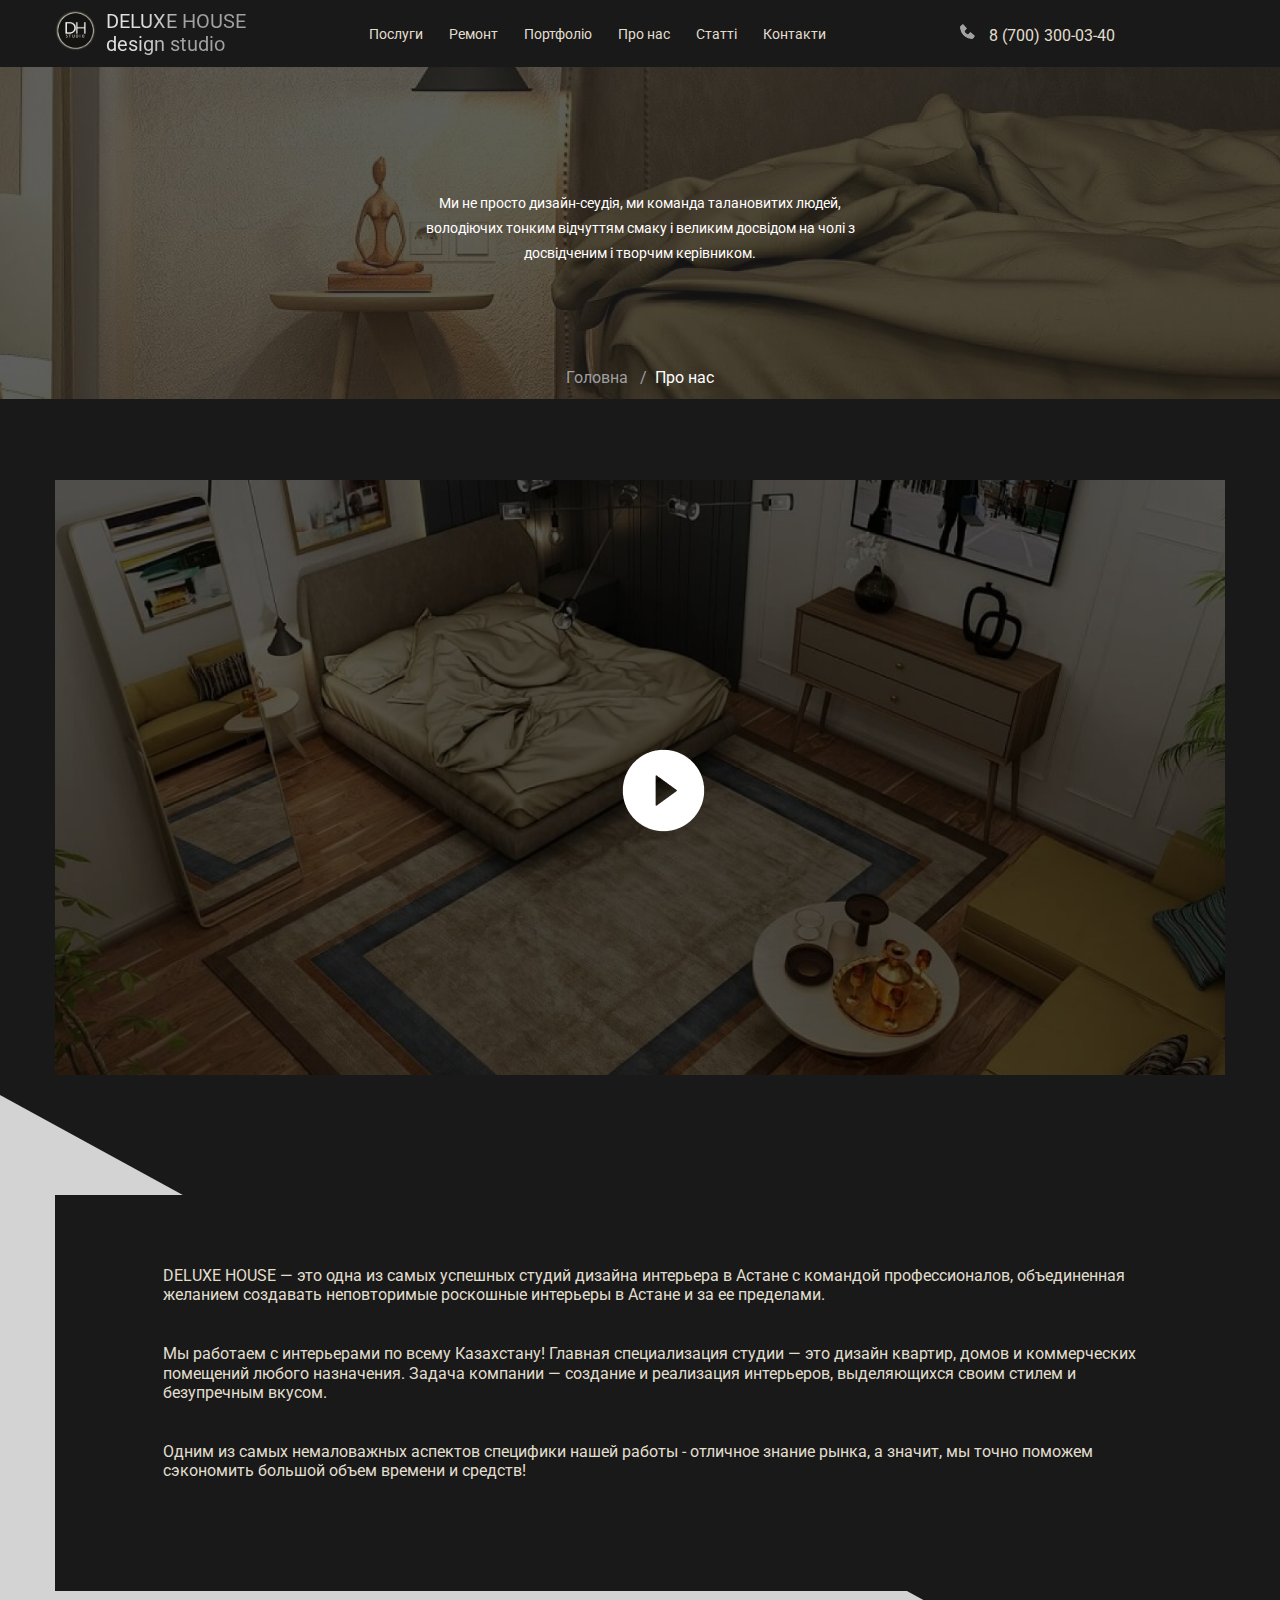
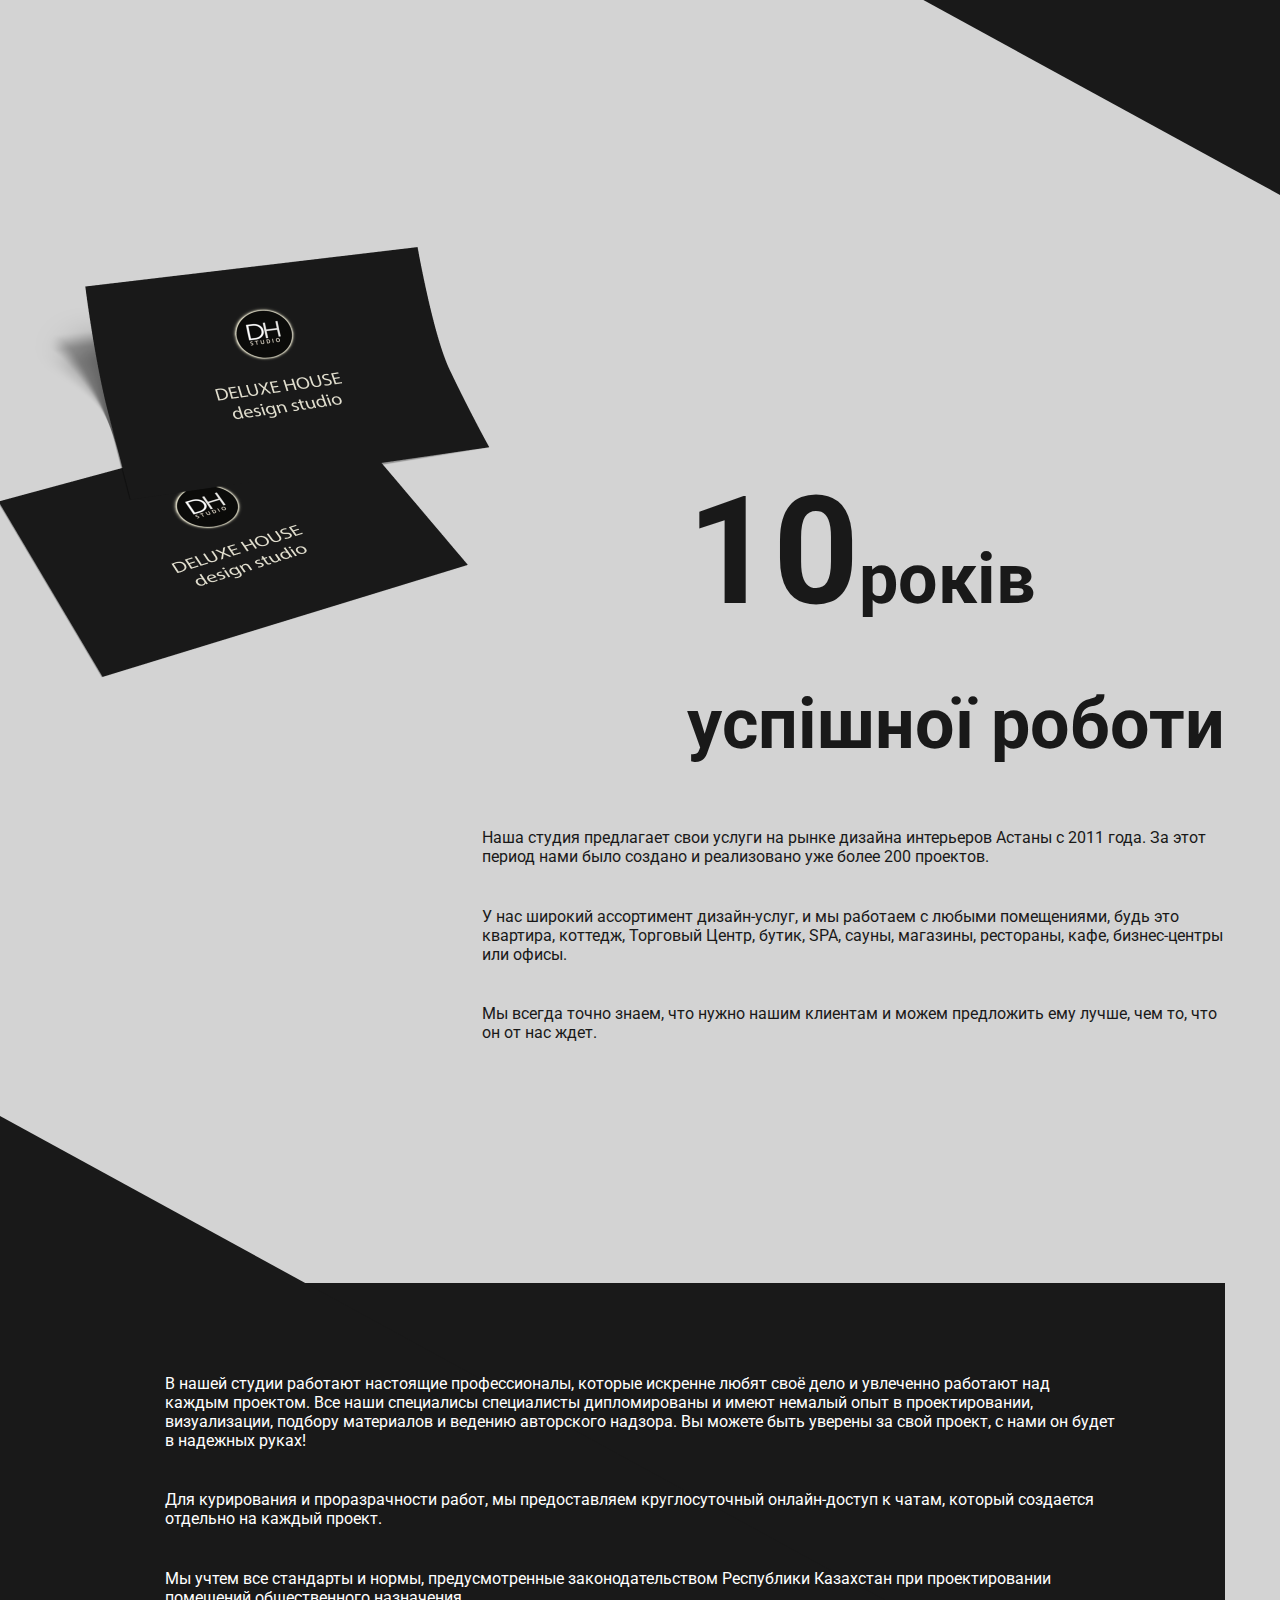
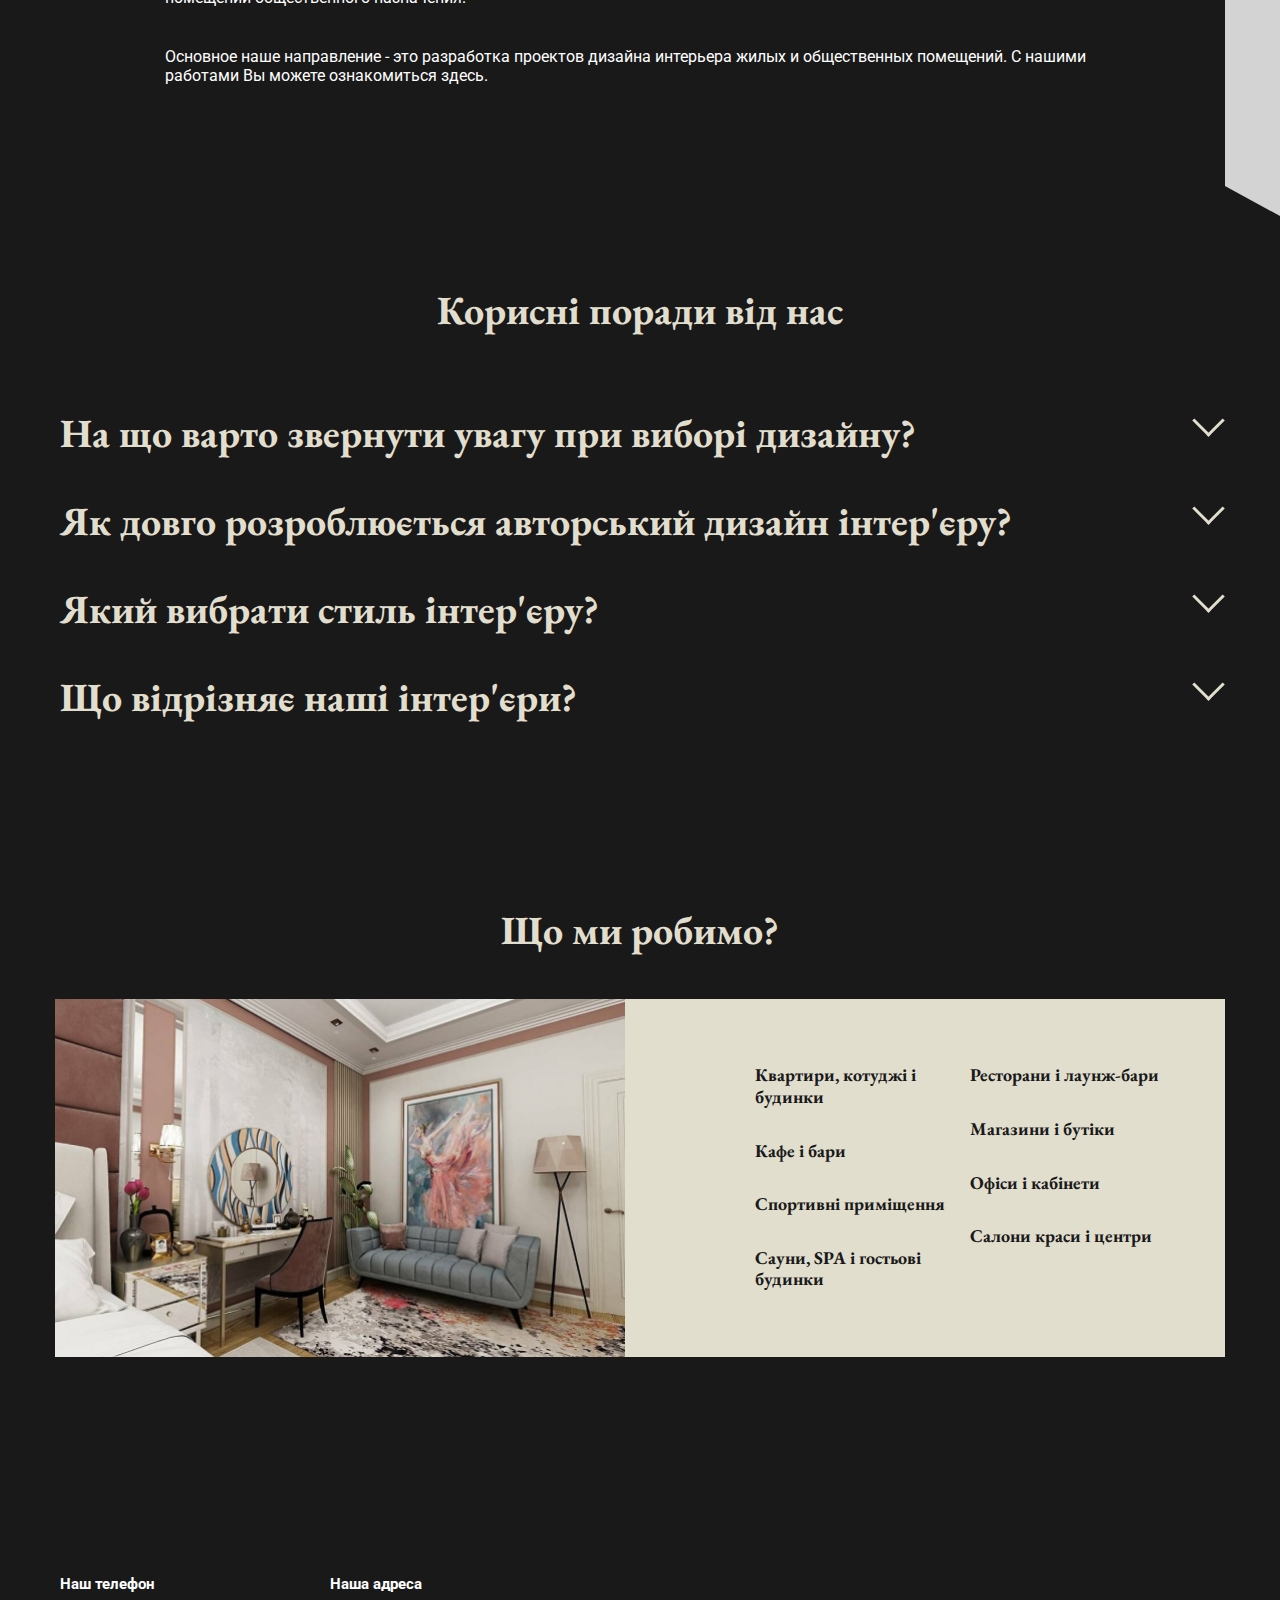
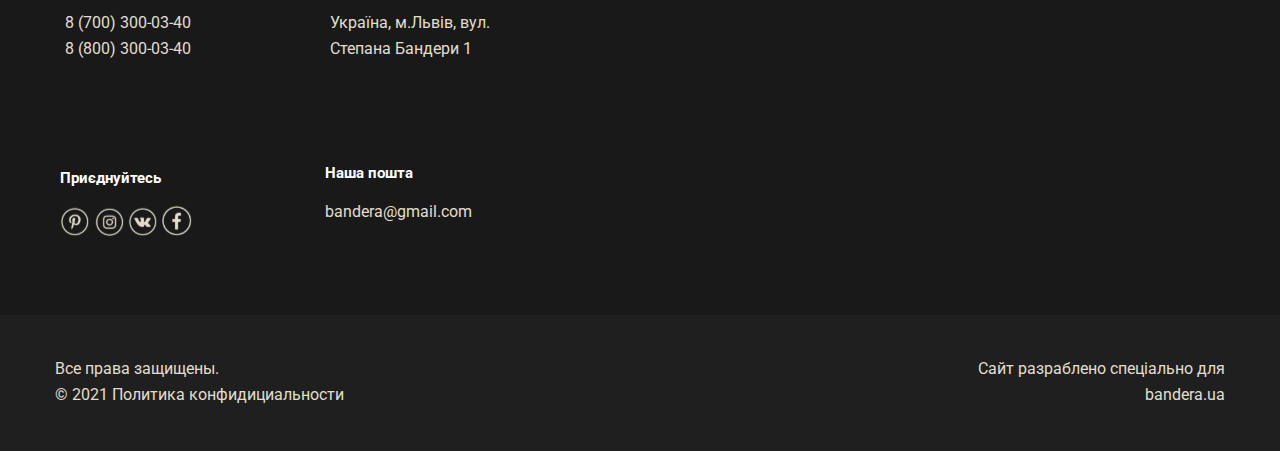
==== commit e90193ac: "correction files html" ====
--- a/about.html
+++ b/about.html
@@ -29,7 +29,6 @@
     <svg xmlns="http://www.w3.org/2000/svg"><symbol id="detail-triengle-bigbottom" preserveAspectRatio="none" viewBox="0 0 100 100" fill="#191919"><polygon points="0,0 100,0 100,100" opacity="1"></polygon></symbol></svg>
 
     <svg id="detail-google-disc" xmlns="http://www.w3.org/2000/svg"  viewBox="0 0 50 50" width="150px" height="150px" fill="#cdcdcb" ><path d="M 16.40625 4 C 16.132813 4.058594 15.894531 4.226563 15.75 4.46875 L 0.15625 29.46875 C -0.03125 29.757813 -0.0546875 30.125 0.09375 30.4375 L 7.90625 46.4375 C 8.074219 46.785156 8.425781 47.003906 8.8125 47 L 40.3125 47 C 40.679688 46.996094 41.015625 46.792969 41.1875 46.46875 L 49.875 30.46875 C 50.042969 30.152344 50.03125 29.773438 49.84375 29.46875 L 34.25 4.46875 C 34.066406 4.175781 33.75 4 33.40625 4 L 16.59375 4 C 16.5625 4 16.53125 4 16.5 4 C 16.46875 4 16.4375 4 16.40625 4 Z M 17.28125 6 L 32.84375 6 L 47.53125 29.5625 L 29.40625 24 Z M 16.9375 6.375 L 21.09375 23.40625 L 9.375 44.9375 L 2.15625 30.0625 Z M 24.8125 21.40625 L 29.6875 29 L 20.3125 29 Z M 47.8125 30.0625 L 39.71875 45 L 9.9375 45 L 25 31.5 Z"/></svg>
-
   </div>
 
 
@@ -114,7 +113,7 @@
 			<div class="breadcrumbs">
 				<ul class="breadcrumbs__list">
 					<li class="breadcrumbs__item">
-						<a class="breadcrumbs__link" href="index.html">Головна &nbsp / &nbsp</a>
+						<a class="breadcrumbs__link" href="index.html">Головна &nbsp; / &nbsp;</a>
 					</li>
 					<li class="breadcrumbs__item">
 						<a class="breadcrumbs__link-active" href="#">Про нас</a>
@@ -297,9 +296,9 @@
                   <pattern id="ss" patternContentUnits="objectBoundingBox" width="1" height="1">
                     <use xlink:href="#image0_222_46600" transform="scale(0.00980392)"/>
                   </pattern>
-                  <image id="image0_222_466" width="102" height="102" xlink:href="[data-uri]"/>
-                </defs>
-              </svg>
+                  <image id="image0_222_46600" width="102" height="102" xlink:href="[data-uri]"/>
+                </defs>
+              </svg> 
             </a>
             <a class="footer__inner-icon" href="">
               <svg width="30" height="31" viewBox="0 0 30 31" fill="none" xmlns="http://www.w3.org/2000/svg" xmlns:xlink="http://www.w3.org/1999/xlink">
@@ -317,7 +316,7 @@
                   <pattern id="ffff" patternContentUnits="objectBoundingBox" width="1" height="1">
                     <use xlink:href="#image0_222_4680" transform="scale(0.00980392)"/>
                   </pattern>
-                  <image id="image0_222_468" width="102" height="102" xlink:href="[data-uri]"/>
+                  <image id="image0_222_4680" width="102" height="102" xlink:href="[data-uri]"/>
                 </defs>
               </svg>
             </a>
@@ -337,7 +336,7 @@
                   <pattern id="ooo" patternContentUnits="objectBoundingBox" width="1" height="1">
                     <use xlink:href="#image0_222_4709" transform="scale(0.00980392)"/>
                   </pattern>
-                  <image id="image0_222_470" width="102" height="102" xlink:href="[data-uri]"/>
+                  <image id="image0_222_4709" width="102" height="102" xlink:href="[data-uri]"/>
                 </defs>
               </svg>
             </a>
@@ -357,7 +356,7 @@
                   <pattern id="poi" patternContentUnits="objectBoundingBox" width="1" height="1">
                     <use xlink:href="#image0_222_4772" transform="translate(-0.0333333) scale(0.0104575 0.00980392)"/>
                   </pattern>
-                  <image id="image0_222_472" width="102" height="102" xlink:href="[data-uri]"/>
+                  <image id="image0_222_4772" width="102" height="102" xlink:href="[data-uri]"/>
                 </defs>
               </svg>
             </a>
